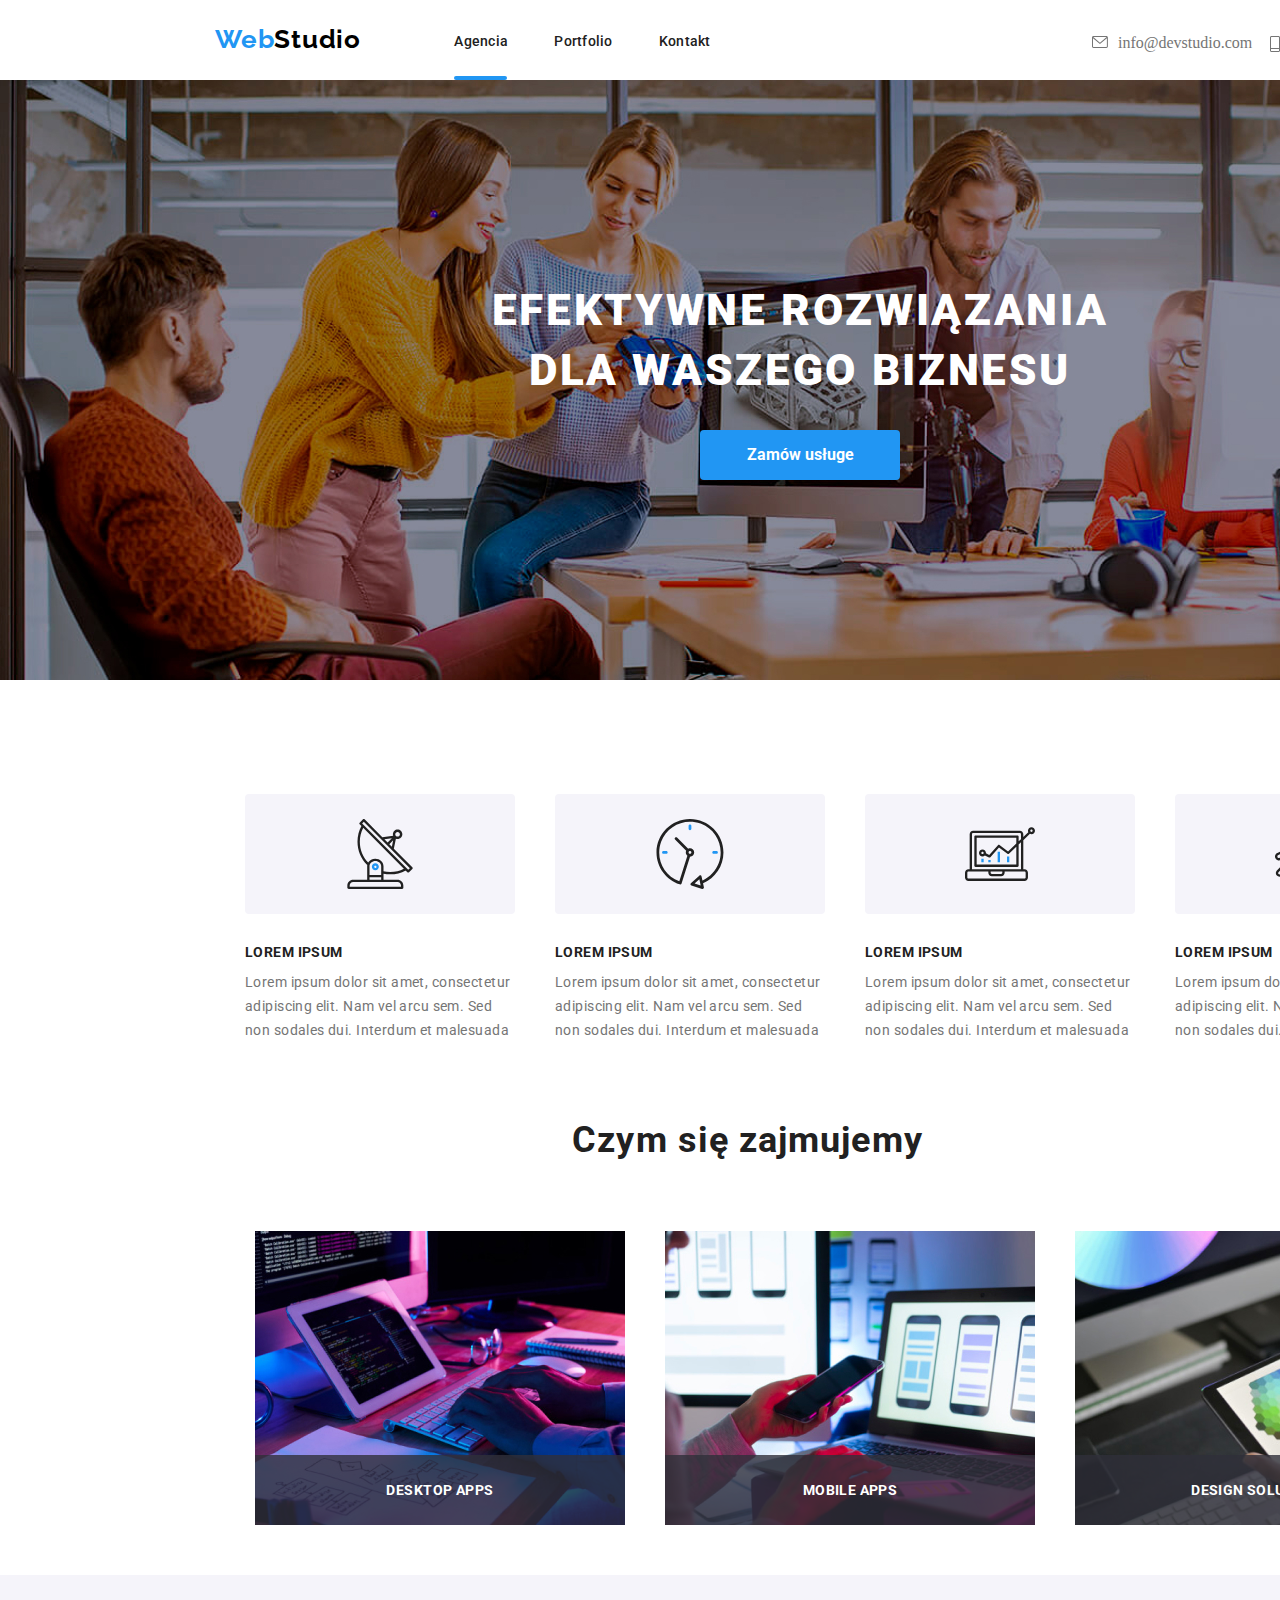
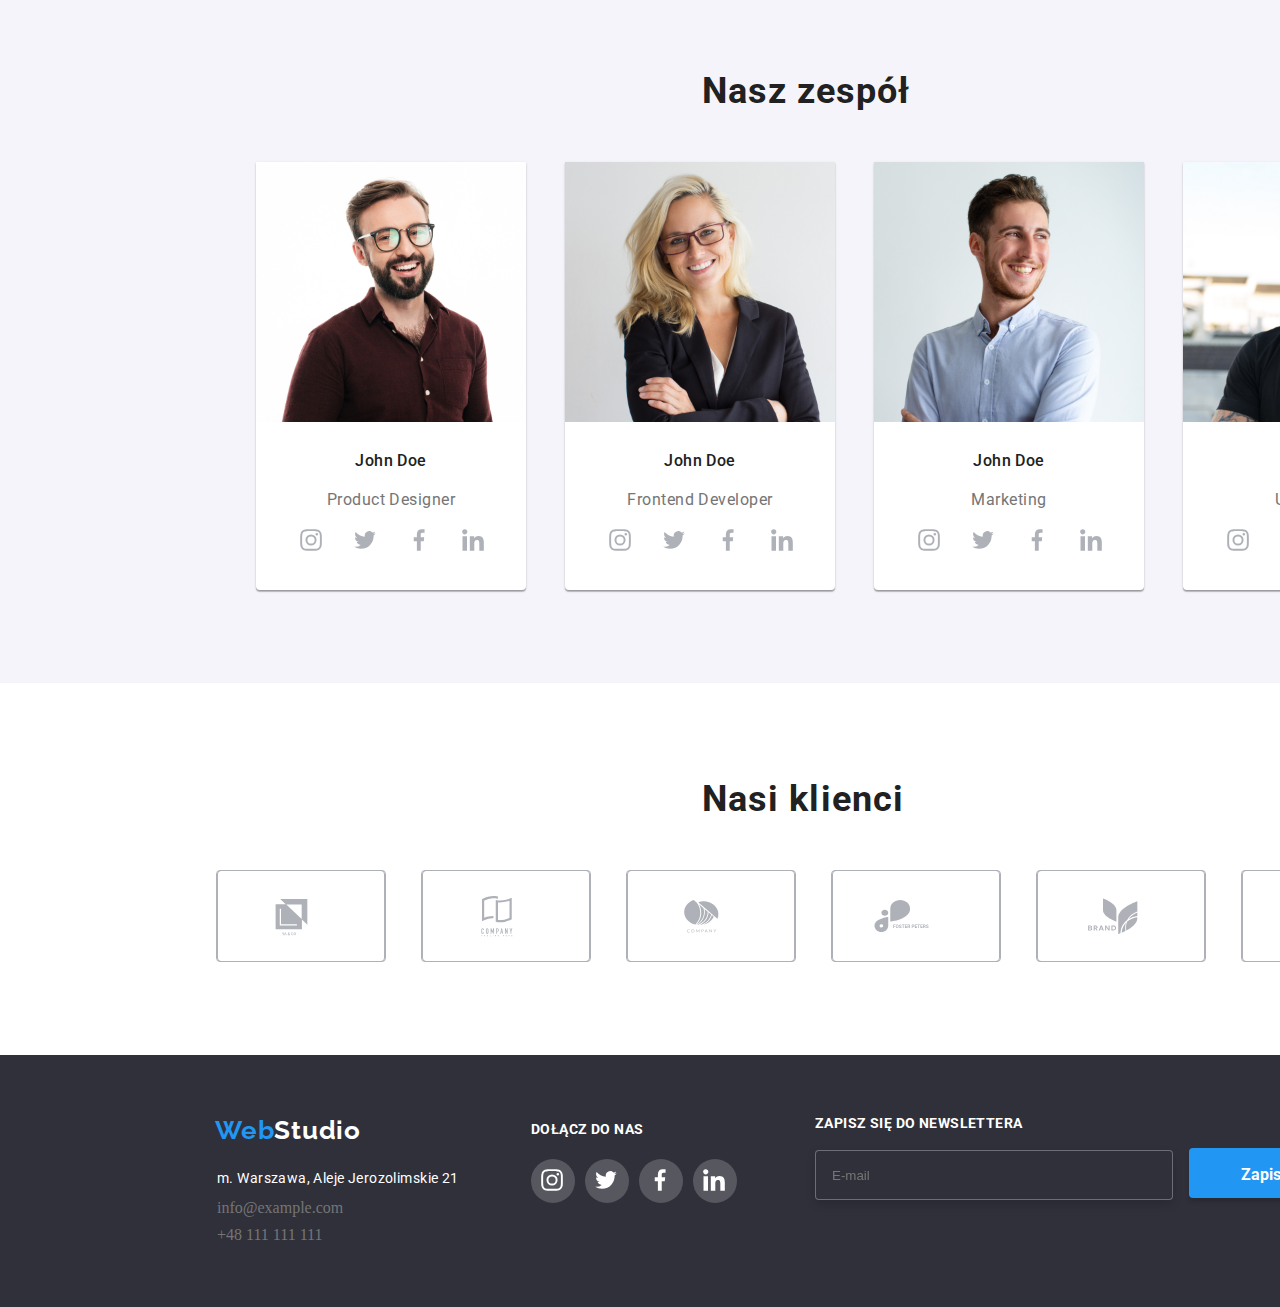
==== index.html @ e7e7f205 "gm-06" ====
<!DOCTYPE html>
<html lang="en">
<head>
    <meta charset="UTF-8">
    <meta http-equiv="X-UA-Compatible" content="IE=edge">
    <meta name="viewport" content="width=device-width, initial-scale=1.0">
    <title>index.html</title>
    <link rel="preconnect" href="https://fonts.googleapis.com">
    <link rel="preconnect" href="https://fonts.gstatic.com" crossorigin>
    <link href="https://fonts.googleapis.com/css2?family=Raleway:wght@700&family=Roboto:wght@400;500;700;900&display=swap"
    rel="stylesheet">
    <link rel="stylesheet" href="./css/style.css">
</head>
<body>
    <!--Web Studio-->
   <header class="conteiner__nav">
       <h2 class="nav_logo"><a class="link" href="" ><span>Web</span>Studio</a></h2>
       <nav>
           <ul class="social-links">
               <li class="active_line"><a class="nav_link">Agencia</a></li>
               <li class="active"><a class="nav_link" href="portfolio.html">Portfolio</a></li>
               <li class="active"><a class="nav_link" href="">Kontakt</a></li>
           </ul>
       </nav>
        <ul class="link_link_nav">
            <li>
                <a class="link_link" href="mailto:info@devstudio.com">
                    <svg class="link_link_icon" xmlns="http://www.w3.org/2000/svg" width="16" height="12" viewBox="0 0 43 32" fill="currentColor">
                        <path
                            d="M38.667 0H4C1.795 0 0 1.795 0 4v24c0 2.205 1.795 4 4 4h34.667c2.205 0 4-1.795 4-4V4c0-2.205-1.795-4-4-4zm0 2.667c.181 0 .355.037.512.104L21.334 18.238 3.489 2.771c.151-.065.327-.104.512-.104h34.667zm0 26.666H4A1.333 1.333 0 0 1 2.667 28V5.587l17.792 15.421c.233.203.539.327.875.327s.642-.124.876-.328l-.002.001L40 5.587V28c0 .736-.597 1.333-1.333 1.333z" />
                    </svg>info@devstudio.com</a>
            </li>
            <li>
                <a class="link_link" href="tel:+48111111111">
                    <svg class="link_link_icon" xmlns="http://www.w3.org/2000/svg" width="10" height="16" viewBox="0 0 20 32" fill="currentColor">
                        <path
                            d="M17 0H3C1.346 0 0 1.346 0 3v26c0 1.654 1.346 3 3 3h14c1.654 0 3-1.346 3-3V3c0-1.654-1.346-3-3-3zM3 2h14a1 1 0 0 1 1 1v21H2V3a1 1 0 0 1 1-1zm14 28H3a1 1 0 0 1-1-1v-3h16v3a1 1 0 0 1-1 1z" />
                    </svg>+48 111 111 111</a>
            </li>
        </ul>
   </header> 
   <main>
       <!--Order the service-->
       <section class="section__order_the_service">
           <h1 class="order_the_service_heading">EFEKTYWNE ROZWIĄZANIA DLA WASZEGO BIZNESU</h1>
           <button class="order_the_service_button" data-modal-open>Zamów usługe</button>
       </section>
       <!--What we do-->
       <section class="section__post">
           <ul class="post_item">
                <li class="post_article">
                    <div class="post_icon_item">
                        <img class="icon_item" src="./images/SVG/antenna.svg" alt="diagram" width="70" height="70">
                    </div>
                    <h5>LOREM IPSUM</h5>
                    <p>Lorem ipsum dolor sit amet, consectetur adipiscing elit. Nam vel arcu sem. Sed non sodales dui. Interdum et malesuada</p>
                </li>
                <li class="post_article">
                    <div class="post_icon_item">
                        <img class="icon_item" src="./images/SVG/clock.svg" alt="diagram" width="70" height="70">
                    </div>
                    <h5>LOREM IPSUM</h5>
                    <p>Lorem ipsum dolor sit amet, consectetur adipiscing elit. Nam vel arcu sem. Sed non sodales dui. Interdum et malesuada</p>
                </li>
                <li class="post_article">
                    <div class="post_icon_item">
                        <img class="icon_item" src="./images/SVG/diagram.svg" alt="diagram" width="70" height="70">
                    </div>
                    <h5>LOREM IPSUM</h5>
                    <p>Lorem ipsum dolor sit amet, consectetur adipiscing elit. Nam vel arcu sem. Sed non sodales dui. Interdum et malesuada</p>
                </li>
                <li class="post_article">
                    <div class="post_icon_item">
                        <img class="icon_item" src="./images/SVG/astronaut.svg" alt="astronaut" width="70" height="70">
                    </div>
                    <h5>LOREM IPSUM</h5>
                    <p>Lorem ipsum dolor sit amet, consectetur adipiscing elit. Nam vel arcu sem. Sed non sodales dui. Interdum et malesuada</p>
                </li>
            </ul>
           <h2 class="post-heading">Czym się zajmujemy</h2>
           <ul class="post-images">
               <li class="post_description">
                    <img src="./images/komputer.jpg" alt="computer work" width="370" height="294">
                    <p>DESKTOP APPS</p>
                </li>
                <li class="post_description">
                    <img src="./images/phone.jpg" alt="work on the phone" width="370" height="294">
                    <p class="post_description">Mobile APPS</p>
                </li>
                <li class="post_description">
                    <img src="./images/tablet.jpg" alt="work on tablet" width="370" height="294">
                    <p class="post_description">DESIGN SOLUTIONS</p>
                </li>
           </ul>
       </section>
       <!--Our team-->
       <section class="section__our_team">
            <h3 class="our_team_heading">Nasz zespół</h3>
            <ul class="our_team_employees">
               <li class="employee">
                    <img src="./images/Product_Designer.jpg" alt="Product Designer" width="270" height="260">
                    <h4>John Doe</h4>
                    <p>Product Designer</p>
                    <div class="employee_icons"> 
                        <a href="https://www.instagram.com" class="social_media_icon">
                            <svg class="social_media_icon" xmlns="http://www.w3.org/2000/svg" viewBox="-15 -15 65 65" fill="currentColor">
                                <path d="M31.968 9.408c-.074-1.701-.349-2.869-.742-3.882a7.839 7.839 0 0 0-1.85-2.837l-.001-.001A7.906 7.906 0 0 0 26.597.861l-.054-.018C25.524.449 24.362.176 22.661.101 20.949.019 20.405 0 16.059 0c-4.344 0-4.888.019-6.595.094-1.699.074-2.869.349-3.88.742a7.847 7.847 0 0 0-2.839 1.85l-.001.001A7.9 7.9 0 0 0 .919 5.465l-.018.054C.506 6.538.232 7.7.157 9.401c-.082 1.712-.101 2.256-.101 6.602 0 4.344.019 4.888.094 6.595.075 1.701.35 2.869.744 3.882a7.915 7.915 0 0 0 1.849 2.837l.001.001c.8.813 1.77 1.443 2.832 1.843 1.019.395 2.182.67 3.882.744 1.707.075 2.251.094 6.595.094 4.346 0 4.89-.019 6.595-.094 1.701-.074 2.869-.349 3.882-.742a8.237 8.237 0 0 0 4.664-4.628l.019-.055c.394-1.019.669-2.182.744-3.882.075-1.707.093-2.251.093-6.595s-.006-4.888-.08-6.595zm-2.88 13.066c-.07 1.563-.333 2.406-.55 2.97a5.341 5.341 0 0 1-3.004 3.024l-.036.012c-.56.219-1.411.482-2.968.55-1.688.075-2.194.094-6.464.094-4.269 0-4.782-.019-6.464-.094-1.563-.069-2.406-.331-2.97-.55a4.953 4.953 0 0 1-1.836-1.192l-.001-.001a4.978 4.978 0 0 1-1.184-1.803L3.6 25.45c-.218-.563-.48-1.413-.549-2.97-.075-1.688-.094-2.195-.094-6.464 0-4.27.019-4.784.094-6.464.069-1.563.331-2.406.549-2.97a4.897 4.897 0 0 1 1.198-1.837l.002-.002a4.972 4.972 0 0 1 1.806-1.182l.034-.011c.56-.219 1.411-.48 2.968-.55 1.688-.074 2.195-.093 6.464-.093 4.275 0 4.782.019 6.464.093 1.563.069 2.406.331 2.97.55a4.91 4.91 0 0 1 1.837 1.194c.531.52.938 1.144 1.195 1.84.218.56.48 1.411.549 2.968.075 1.688.094 2.194.094 6.464 0 4.269-.019 4.768-.094 6.458z" />
                                <path d="M16.059 7.782a8.223 8.223 0 0 0-8.219 8.221v.002a8.222 8.222 0 1 0 16.444 0 8.222 8.222 0 0 0-8.222-8.222h-.002zm0 13.552a5.333 5.333 0 0 1 .001-10.666h.001a5.334 5.334 0 1 1 0 10.668zM26.525 7.458a1.92 1.92 0 0 1-3.84 0 1.92 1.92 0 0 1 3.84 0z" />
                            </svg>
                        </a>
                        <a href="https://www.twitter.com" class="social_media_icon">
                            <svg class="social_media_icon"  xmlns="http://www.w3.org/2000/svg" viewBox="-15 -15 65 65" fill="currentColor">
                                <path d="M32 6.078c-1.1.493-2.376.857-3.713 1.028l-.068.007a6.556 6.556 0 0 0 2.873-3.579l.013-.046a12.88 12.88 0 0 1-4.076 1.573l-.084.014A6.558 6.558 0 0 0 15.6 9.557v.004c0 .52.043 1.021.152 1.496-5.454-.266-10.28-2.88-13.522-6.861a6.524 6.524 0 0 0-.902 3.313v.001a6.57 6.57 0 0 0 2.914 5.451 6.453 6.453 0 0 1-2.994-.823l.033.017v.072a6.592 6.592 0 0 0 5.213 6.44l.043.008a6.403 6.403 0 0 1-1.662.215h-.061.003c-.419 0-.843-.024-1.242-.112.85 2.598 3.261 4.509 6.13 4.57a13.093 13.093 0 0 1-8.122 2.8H1.57h.001-.062c-.531 0-1.055-.034-1.569-.099l.061.006c2.826 1.846 6.287 2.944 10.004 2.944h.063-.003c12.072 0 18.672-10 18.672-18.669 0-.288-.01-.57-.024-.848a13.203 13.203 0 0 0 3.258-3.355l.03-.047z" />
                            </svg> 
                        </a>
                        <a href="https://www.facebook.com" class="social_media_icon">
                            <svg class="social_media_icon" xmlns="http://www.w3.org/2000/svg" viewBox="-15 -15 65 65" fill="currentColor">
                                <path d="M21.328 5.312h2.923V.224A36.483 36.483 0 0 0 20.143 0h-.156.008c-4.213 0-7.099 2.65-7.099 7.52V12H8.25v5.688h4.646V32h5.699V17.69h4.459l.707-5.688h-5.168V8.08c0-1.643.443-2.768 2.734-2.768z" />
                            </svg>
                        </a>
                        <a href="https://www.linkedin.com" class="social_media_icon">
                            <svg class="social_media_icon" xmlns="http://www.w3.org/2000/svg" viewBox="-15 -15 65 65" fill="currentColor">
                                <path d="M31.992 32H32V20.262c0-5.741-1.237-10.163-7.947-10.163-3.227 0-5.392 1.77-6.277 3.45h-.093v-2.914h-6.365v21.363h6.627V21.42c0-2.786.528-5.48 3.978-5.48 3.398 0 3.448 3.179 3.448 5.658V32h6.621zM.528 10.635h6.635V32H.528V10.635zM3.843 0A3.843 3.843 0 0 0 0 3.843c0 2.12 1.722 3.878 3.843 3.878 2.12 0 3.842-1.757 3.842-3.878S5.965.002 3.844 0z" />
                            </svg>
                        </a>
                    </div>
               </li>
                <li class="employee">
                    <img src="./images/Frontend_Developer.jpg" alt="Frontend Developer" width="270" height="260">
                    <h4>John Doe</h4>
                    <p>Frontend Developer</p>
                    <div class="employee_icons">
                        <a href="https://www.instagram.com" class="social_media_icon">
                            <svg class="social_media_icon" xmlns="http://www.w3.org/2000/svg" viewBox="-15 -15 65 65">
                                <path
                                    d="M31.968 9.408c-.074-1.701-.349-2.869-.742-3.882a7.839 7.839 0 0 0-1.85-2.837l-.001-.001A7.906 7.906 0 0 0 26.597.861l-.054-.018C25.524.449 24.362.176 22.661.101 20.949.019 20.405 0 16.059 0c-4.344 0-4.888.019-6.595.094-1.699.074-2.869.349-3.88.742a7.847 7.847 0 0 0-2.839 1.85l-.001.001A7.9 7.9 0 0 0 .919 5.465l-.018.054C.506 6.538.232 7.7.157 9.401c-.082 1.712-.101 2.256-.101 6.602 0 4.344.019 4.888.094 6.595.075 1.701.35 2.869.744 3.882a7.915 7.915 0 0 0 1.849 2.837l.001.001c.8.813 1.77 1.443 2.832 1.843 1.019.395 2.182.67 3.882.744 1.707.075 2.251.094 6.595.094 4.346 0 4.89-.019 6.595-.094 1.701-.074 2.869-.349 3.882-.742a8.237 8.237 0 0 0 4.664-4.628l.019-.055c.394-1.019.669-2.182.744-3.882.075-1.707.093-2.251.093-6.595s-.006-4.888-.08-6.595zm-2.88 13.066c-.07 1.563-.333 2.406-.55 2.97a5.341 5.341 0 0 1-3.004 3.024l-.036.012c-.56.219-1.411.482-2.968.55-1.688.075-2.194.094-6.464.094-4.269 0-4.782-.019-6.464-.094-1.563-.069-2.406-.331-2.97-.55a4.953 4.953 0 0 1-1.836-1.192l-.001-.001a4.978 4.978 0 0 1-1.184-1.803L3.6 25.45c-.218-.563-.48-1.413-.549-2.97-.075-1.688-.094-2.195-.094-6.464 0-4.27.019-4.784.094-6.464.069-1.563.331-2.406.549-2.97a4.897 4.897 0 0 1 1.198-1.837l.002-.002a4.972 4.972 0 0 1 1.806-1.182l.034-.011c.56-.219 1.411-.48 2.968-.55 1.688-.074 2.195-.093 6.464-.093 4.275 0 4.782.019 6.464.093 1.563.069 2.406.331 2.97.55a4.91 4.91 0 0 1 1.837 1.194c.531.52.938 1.144 1.195 1.84.218.56.48 1.411.549 2.968.075 1.688.094 2.194.094 6.464 0 4.269-.019 4.768-.094 6.458z" />
                                <path
                                    d="M16.059 7.782a8.223 8.223 0 0 0-8.219 8.221v.002a8.222 8.222 0 1 0 16.444 0 8.222 8.222 0 0 0-8.222-8.222h-.002zm0 13.552a5.333 5.333 0 0 1 .001-10.666h.001a5.334 5.334 0 1 1 0 10.668zM26.525 7.458a1.92 1.92 0 0 1-3.84 0 1.92 1.92 0 0 1 3.84 0z" />
                            </svg>
                        </a>
                        <a href="https://www.twitter.com" class="social_media_icon">
                            <svg class="social_media_icon" xmlns="http://www.w3.org/2000/svg" viewBox="-15 -15 65 65">
                                <path
                                    d="M32 6.078c-1.1.493-2.376.857-3.713 1.028l-.068.007a6.556 6.556 0 0 0 2.873-3.579l.013-.046a12.88 12.88 0 0 1-4.076 1.573l-.084.014A6.558 6.558 0 0 0 15.6 9.557v.004c0 .52.043 1.021.152 1.496-5.454-.266-10.28-2.88-13.522-6.861a6.524 6.524 0 0 0-.902 3.313v.001a6.57 6.57 0 0 0 2.914 5.451 6.453 6.453 0 0 1-2.994-.823l.033.017v.072a6.592 6.592 0 0 0 5.213 6.44l.043.008a6.403 6.403 0 0 1-1.662.215h-.061.003c-.419 0-.843-.024-1.242-.112.85 2.598 3.261 4.509 6.13 4.57a13.093 13.093 0 0 1-8.122 2.8H1.57h.001-.062c-.531 0-1.055-.034-1.569-.099l.061.006c2.826 1.846 6.287 2.944 10.004 2.944h.063-.003c12.072 0 18.672-10 18.672-18.669 0-.288-.01-.57-.024-.848a13.203 13.203 0 0 0 3.258-3.355l.03-.047z" />
                            </svg>
                        </a>
                        <a href="https://www.facebook.com" class="social_media_icon">
                            <svg class="social_media_icon" xmlns="http://www.w3.org/2000/svg" viewBox="-15 -15 65 65">
                                <path
                                    d="M21.328 5.312h2.923V.224A36.483 36.483 0 0 0 20.143 0h-.156.008c-4.213 0-7.099 2.65-7.099 7.52V12H8.25v5.688h4.646V32h5.699V17.69h4.459l.707-5.688h-5.168V8.08c0-1.643.443-2.768 2.734-2.768z" />
                            </svg>
                        </a>
                        <a href="https://www.linkedin.com" class="social_media_icon">
                            <svg class="social_media_icon" xmlns="http://www.w3.org/2000/svg" viewBox="-15 -15 65 65">
                                <path
                                    d="M31.992 32H32V20.262c0-5.741-1.237-10.163-7.947-10.163-3.227 0-5.392 1.77-6.277 3.45h-.093v-2.914h-6.365v21.363h6.627V21.42c0-2.786.528-5.48 3.978-5.48 3.398 0 3.448 3.179 3.448 5.658V32h6.621zM.528 10.635h6.635V32H.528V10.635zM3.843 0A3.843 3.843 0 0 0 0 3.843c0 2.12 1.722 3.878 3.843 3.878 2.12 0 3.842-1.757 3.842-3.878S5.965.002 3.844 0z" />
                            </svg>
                        </a>
                    </div>
                </li>
                <li class="employee">
                    <img src="./images/Marketing.jpg" alt="Marketing" width="270" height="260">
                    <h4>John Doe</h4>
                    <p>Marketing</p>
                    <div class="employee_icons">
                        <a href="https://www.instagram.com" class="social_media_icon">
                            <svg class="social_media_icon" xmlns="http://www.w3.org/2000/svg" viewBox="-15 -15 65 65">
                                <path
                                    d="M31.968 9.408c-.074-1.701-.349-2.869-.742-3.882a7.839 7.839 0 0 0-1.85-2.837l-.001-.001A7.906 7.906 0 0 0 26.597.861l-.054-.018C25.524.449 24.362.176 22.661.101 20.949.019 20.405 0 16.059 0c-4.344 0-4.888.019-6.595.094-1.699.074-2.869.349-3.88.742a7.847 7.847 0 0 0-2.839 1.85l-.001.001A7.9 7.9 0 0 0 .919 5.465l-.018.054C.506 6.538.232 7.7.157 9.401c-.082 1.712-.101 2.256-.101 6.602 0 4.344.019 4.888.094 6.595.075 1.701.35 2.869.744 3.882a7.915 7.915 0 0 0 1.849 2.837l.001.001c.8.813 1.77 1.443 2.832 1.843 1.019.395 2.182.67 3.882.744 1.707.075 2.251.094 6.595.094 4.346 0 4.89-.019 6.595-.094 1.701-.074 2.869-.349 3.882-.742a8.237 8.237 0 0 0 4.664-4.628l.019-.055c.394-1.019.669-2.182.744-3.882.075-1.707.093-2.251.093-6.595s-.006-4.888-.08-6.595zm-2.88 13.066c-.07 1.563-.333 2.406-.55 2.97a5.341 5.341 0 0 1-3.004 3.024l-.036.012c-.56.219-1.411.482-2.968.55-1.688.075-2.194.094-6.464.094-4.269 0-4.782-.019-6.464-.094-1.563-.069-2.406-.331-2.97-.55a4.953 4.953 0 0 1-1.836-1.192l-.001-.001a4.978 4.978 0 0 1-1.184-1.803L3.6 25.45c-.218-.563-.48-1.413-.549-2.97-.075-1.688-.094-2.195-.094-6.464 0-4.27.019-4.784.094-6.464.069-1.563.331-2.406.549-2.97a4.897 4.897 0 0 1 1.198-1.837l.002-.002a4.972 4.972 0 0 1 1.806-1.182l.034-.011c.56-.219 1.411-.48 2.968-.55 1.688-.074 2.195-.093 6.464-.093 4.275 0 4.782.019 6.464.093 1.563.069 2.406.331 2.97.55a4.91 4.91 0 0 1 1.837 1.194c.531.52.938 1.144 1.195 1.84.218.56.48 1.411.549 2.968.075 1.688.094 2.194.094 6.464 0 4.269-.019 4.768-.094 6.458z" />
                                <path
                                    d="M16.059 7.782a8.223 8.223 0 0 0-8.219 8.221v.002a8.222 8.222 0 1 0 16.444 0 8.222 8.222 0 0 0-8.222-8.222h-.002zm0 13.552a5.333 5.333 0 0 1 .001-10.666h.001a5.334 5.334 0 1 1 0 10.668zM26.525 7.458a1.92 1.92 0 0 1-3.84 0 1.92 1.92 0 0 1 3.84 0z" />
                            </svg>
                        </a>
                        <a href="https://www.twitter.com" class="social_media_icon">
                            <svg class="social_media_icon" xmlns="http://www.w3.org/2000/svg" viewBox="-15 -15 65 65">
                                <path
                                    d="M32 6.078c-1.1.493-2.376.857-3.713 1.028l-.068.007a6.556 6.556 0 0 0 2.873-3.579l.013-.046a12.88 12.88 0 0 1-4.076 1.573l-.084.014A6.558 6.558 0 0 0 15.6 9.557v.004c0 .52.043 1.021.152 1.496-5.454-.266-10.28-2.88-13.522-6.861a6.524 6.524 0 0 0-.902 3.313v.001a6.57 6.57 0 0 0 2.914 5.451 6.453 6.453 0 0 1-2.994-.823l.033.017v.072a6.592 6.592 0 0 0 5.213 6.44l.043.008a6.403 6.403 0 0 1-1.662.215h-.061.003c-.419 0-.843-.024-1.242-.112.85 2.598 3.261 4.509 6.13 4.57a13.093 13.093 0 0 1-8.122 2.8H1.57h.001-.062c-.531 0-1.055-.034-1.569-.099l.061.006c2.826 1.846 6.287 2.944 10.004 2.944h.063-.003c12.072 0 18.672-10 18.672-18.669 0-.288-.01-.57-.024-.848a13.203 13.203 0 0 0 3.258-3.355l.03-.047z" />
                            </svg>
                        </a>
                        <a href="https://www.facebook.com" class="social_media_icon">
                            <svg class="social_media_icon" xmlns="http://www.w3.org/2000/svg" viewBox="-15 -15 65 65">
                                <path
                                    d="M21.328 5.312h2.923V.224A36.483 36.483 0 0 0 20.143 0h-.156.008c-4.213 0-7.099 2.65-7.099 7.52V12H8.25v5.688h4.646V32h5.699V17.69h4.459l.707-5.688h-5.168V8.08c0-1.643.443-2.768 2.734-2.768z" />
                            </svg>
                        </a>
                        <a href="https://www.linkedin.com" class="social_media_icon">
                            <svg class="social_media_icon" xmlns="http://www.w3.org/2000/svg" viewBox="-15 -15 65 65">
                                <path
                                    d="M31.992 32H32V20.262c0-5.741-1.237-10.163-7.947-10.163-3.227 0-5.392 1.77-6.277 3.45h-.093v-2.914h-6.365v21.363h6.627V21.42c0-2.786.528-5.48 3.978-5.48 3.398 0 3.448 3.179 3.448 5.658V32h6.621zM.528 10.635h6.635V32H.528V10.635zM3.843 0A3.843 3.843 0 0 0 0 3.843c0 2.12 1.722 3.878 3.843 3.878 2.12 0 3.842-1.757 3.842-3.878S5.965.002 3.844 0z" />
                            </svg>
                        </a>
                    </div>
                </li>
                <li class="employee"> 
                    <img src="./images/UI_Designer.jpg" alt="UI Designer" width="270" height="260">
                    <h4>John Doe</h4>
                    <p>UI Designer</p>
                    <div class="employee_icons">
                        <a href="https://www.instagram.com" class="social_media_icon">
                            <svg class="social_media_icon" xmlns="http://www.w3.org/2000/svg" viewBox="-15 -15 65 65">
                                <path
                                    d="M31.968 9.408c-.074-1.701-.349-2.869-.742-3.882a7.839 7.839 0 0 0-1.85-2.837l-.001-.001A7.906 7.906 0 0 0 26.597.861l-.054-.018C25.524.449 24.362.176 22.661.101 20.949.019 20.405 0 16.059 0c-4.344 0-4.888.019-6.595.094-1.699.074-2.869.349-3.88.742a7.847 7.847 0 0 0-2.839 1.85l-.001.001A7.9 7.9 0 0 0 .919 5.465l-.018.054C.506 6.538.232 7.7.157 9.401c-.082 1.712-.101 2.256-.101 6.602 0 4.344.019 4.888.094 6.595.075 1.701.35 2.869.744 3.882a7.915 7.915 0 0 0 1.849 2.837l.001.001c.8.813 1.77 1.443 2.832 1.843 1.019.395 2.182.67 3.882.744 1.707.075 2.251.094 6.595.094 4.346 0 4.89-.019 6.595-.094 1.701-.074 2.869-.349 3.882-.742a8.237 8.237 0 0 0 4.664-4.628l.019-.055c.394-1.019.669-2.182.744-3.882.075-1.707.093-2.251.093-6.595s-.006-4.888-.08-6.595zm-2.88 13.066c-.07 1.563-.333 2.406-.55 2.97a5.341 5.341 0 0 1-3.004 3.024l-.036.012c-.56.219-1.411.482-2.968.55-1.688.075-2.194.094-6.464.094-4.269 0-4.782-.019-6.464-.094-1.563-.069-2.406-.331-2.97-.55a4.953 4.953 0 0 1-1.836-1.192l-.001-.001a4.978 4.978 0 0 1-1.184-1.803L3.6 25.45c-.218-.563-.48-1.413-.549-2.97-.075-1.688-.094-2.195-.094-6.464 0-4.27.019-4.784.094-6.464.069-1.563.331-2.406.549-2.97a4.897 4.897 0 0 1 1.198-1.837l.002-.002a4.972 4.972 0 0 1 1.806-1.182l.034-.011c.56-.219 1.411-.48 2.968-.55 1.688-.074 2.195-.093 6.464-.093 4.275 0 4.782.019 6.464.093 1.563.069 2.406.331 2.97.55a4.91 4.91 0 0 1 1.837 1.194c.531.52.938 1.144 1.195 1.84.218.56.48 1.411.549 2.968.075 1.688.094 2.194.094 6.464 0 4.269-.019 4.768-.094 6.458z" />
                                <path
                                    d="M16.059 7.782a8.223 8.223 0 0 0-8.219 8.221v.002a8.222 8.222 0 1 0 16.444 0 8.222 8.222 0 0 0-8.222-8.222h-.002zm0 13.552a5.333 5.333 0 0 1 .001-10.666h.001a5.334 5.334 0 1 1 0 10.668zM26.525 7.458a1.92 1.92 0 0 1-3.84 0 1.92 1.92 0 0 1 3.84 0z" />
                            </svg>
                        </a>
                        <a href="https://www.twitter.com" class="social_media_icon">
                            <svg class="social_media_icon" xmlns="http://www.w3.org/2000/svg" viewBox="-15 -15 65 65">
                                <path
                                    d="M32 6.078c-1.1.493-2.376.857-3.713 1.028l-.068.007a6.556 6.556 0 0 0 2.873-3.579l.013-.046a12.88 12.88 0 0 1-4.076 1.573l-.084.014A6.558 6.558 0 0 0 15.6 9.557v.004c0 .52.043 1.021.152 1.496-5.454-.266-10.28-2.88-13.522-6.861a6.524 6.524 0 0 0-.902 3.313v.001a6.57 6.57 0 0 0 2.914 5.451 6.453 6.453 0 0 1-2.994-.823l.033.017v.072a6.592 6.592 0 0 0 5.213 6.44l.043.008a6.403 6.403 0 0 1-1.662.215h-.061.003c-.419 0-.843-.024-1.242-.112.85 2.598 3.261 4.509 6.13 4.57a13.093 13.093 0 0 1-8.122 2.8H1.57h.001-.062c-.531 0-1.055-.034-1.569-.099l.061.006c2.826 1.846 6.287 2.944 10.004 2.944h.063-.003c12.072 0 18.672-10 18.672-18.669 0-.288-.01-.57-.024-.848a13.203 13.203 0 0 0 3.258-3.355l.03-.047z" />
                            </svg>
                        </a>
                        <a href="https://www.facebook.com" class="social_media_icon">
                            <svg class="social_media_icon" xmlns="http://www.w3.org/2000/svg" viewBox="-15 -15 65 65">
                                <path
                                    d="M21.328 5.312h2.923V.224A36.483 36.483 0 0 0 20.143 0h-.156.008c-4.213 0-7.099 2.65-7.099 7.52V12H8.25v5.688h4.646V32h5.699V17.69h4.459l.707-5.688h-5.168V8.08c0-1.643.443-2.768 2.734-2.768z" />
                            </svg>
                        </a>
                        <a href="https://www.linkedin.com" class="social_media_icon">
                            <svg class="social_media_icon" xmlns="http://www.w3.org/2000/svg" viewBox="-15 -15 65 65">
                                <path
                                    d="M31.992 32H32V20.262c0-5.741-1.237-10.163-7.947-10.163-3.227 0-5.392 1.77-6.277 3.45h-.093v-2.914h-6.365v21.363h6.627V21.42c0-2.786.528-5.48 3.978-5.48 3.398 0 3.448 3.179 3.448 5.658V32h6.621zM.528 10.635h6.635V32H.528V10.635zM3.843 0A3.843 3.843 0 0 0 0 3.843c0 2.12 1.722 3.878 3.843 3.878 2.12 0 3.842-1.757 3.842-3.878S5.965.002 3.844 0z" />
                            </svg>
                        </a>
                    </div>
                </li>
            </ul>
       </section>
       <!-- Our customers -->
       <section class="section__our_customers">
            <h3 class="our_customers_heading">Nasi klienci</h3>
            <div class="our_customers_icons">
                <a href="" class="customers_icons">
                    <svg class="customers_icons" xmlns="http://www.w3.org/2000/svg" width="108" height="61" viewBox="-20 -15 108 61" fill="currentColor">
                        <path d="m19.934 4.046 3.676 3.48-6.824-.004v16.885h17.836v-6.456l3.672 3.476V4.045H19.933zm14.527 13.497L24.037 7.675h10.424v9.868zm-3.236 4.395H19.609V10.581h.821v10.587h10.795v.769zm-8.872 4.717-.429.884-.429-.884h-.36l.626 1.178v.687h.325v-.687l.625-1.178h-.358zm.539 1.865.151-.434h.722l.152.434h.338l-.706-1.865h-.291l-.704 1.865h.337zm.512-1.468.27.773h-.54l.27-.773zm1.709.728a.422.422 0 0 0-.07.234v.003c0 .157.055.285.165.383s.259.146.443.146c.185 0 .344-.05.477-.15l.105.124h.361l-.274-.324c.108-.147.161-.335.161-.564h-.27a.74.74 0 0 1-.078.341l-.36-.425.127-.092a.702.702 0 0 0 .192-.192l.002-.003a.409.409 0 0 0 .059-.212v-.01a.381.381 0 0 0-.13-.288.467.467 0 0 0-.315-.121h-.019.001c-.15 0-.27.043-.358.129a.452.452 0 0 0-.133.346c0 .06.014.122.042.186.029.064.08.142.152.233a1.089 1.089 0 0 0-.277.257zm.841.413a.47.47 0 0 1-.294.105h-.015a.309.309 0 0 1-.208-.081.277.277 0 0 1-.084-.199v-.011.001c0-.1.051-.189.154-.267l.04-.028.407.481zm-.334-.827c-.088-.108-.132-.198-.132-.27 0-.062.018-.114.054-.155a.182.182 0 0 1 .137-.062h.016c.051 0 .098.02.133.053a.163.163 0 0 1 .055.124v.007a.232.232 0 0 1-.079.174l-.04.031-.142.098zm3.035 1.013a.678.678 0 0 0 .22-.466h-.323c-.017.133-.058.228-.122.285s-.16.086-.287.086c-.139 0-.245-.053-.317-.159s-.108-.26-.108-.461v-.165c.002-.199.04-.349.115-.452a.38.38 0 0 1 .325-.155c.121 0 .213.03.275.089s.102.156.118.29h.323c-.021-.205-.093-.362-.219-.474s-.291-.168-.497-.168a.754.754 0 0 0-.404.109.714.714 0 0 0-.266.305l-.002.004a1.08 1.08 0 0 0-.094.443v.023-.001.174c.003.172.035.322.096.452s.149.23.261.301c.114.07.245.105.393.105.212 0 .383-.056.511-.167zm1.904-.261c.063-.138.095-.299.095-.482v-.123c0-.166-.036-.323-.1-.465l.003.007a.712.712 0 0 0-.27-.313l-.003-.002c-.117-.073-.252-.11-.404-.11s-.286.037-.404.111a.722.722 0 0 0-.273.319 1.121 1.121 0 0 0-.096.459v.024-.001.105c.001.178.033.336.097.472a.74.74 0 0 0 .274.317c.119.073.253.11.404.11a.75.75 0 0 0 .405-.11.725.725 0 0 0 .271-.318zm-.346-1.054c.079.11.117.269.117.475v.097c0 .21-.039.37-.116.479a.378.378 0 0 1-.331.164h-.013a.386.386 0 0 1-.318-.167l-.001-.001c-.08-.112-.119-.27-.119-.475v-.108c.002-.2.042-.356.12-.465a.382.382 0 0 1 .315-.166h.014-.001c.144 0 .254.055.332.165z" />
                    </svg>
                </a>
                <a href="" class="customers_icons">
                    <svg class="customers_icons" xmlns="http://www.w3.org/2000/svg" width="108" height="61" viewBox="-20 -15 108 61" fill="currentColor">
                        <path d="M26.289 3.487h-.072c-.11-.007-.22-.009-.331-.012h-.239c-.208 0-.421.005-.632.016l-.024-.001-.025.001h.001a14.803 14.803 0 0 0-5.606 1.446l.089-.039-.227.11v11.614l.531-.18c.466-.16.962-.304 1.476-.438a17.553 17.553 0 0 1 4.234-.564h.012v1.526c-.201.001-.396.007-.59.017l.031-.001h-.044c-1.192.067-2.31.246-3.385.528l.118-.026a16.589 16.589 0 0 0-3.978 1.56l.085-.043V4.104a15.262 15.262 0 0 1 3.976-1.637l.108-.023a15.239 15.239 0 0 1 3.845-.496h.227c.268.007.53.019.775.037.707.051 1.362.159 1.994.323l-.077-.017v1.502a11.31 11.31 0 0 0-1.859-.281l-.037-.002c-.13-.011-.259-.022-.38-.022zm2.644 1.536c.333.025.678.037 1.027.037a16.525 16.525 0 0 0 4.161-.544l-.115.026a16.584 16.584 0 0 0 3.977-1.562l-.086.043v14.631a15.296 15.296 0 0 1-3.976 1.637l-.108.024a15.337 15.337 0 0 1-3.845.495h-.098c-1.003 0-1.977-.126-2.906-.362l.081.018V4.74a12.161 12.161 0 0 0 1.845.281l.044.003zm7.446.113-.531.178c-.321.118-.813.269-1.312.404l-.164.038c-1.322.354-2.84.56-4.406.566h-.003c-.346 0-.665-.009-.973-.029l-.423-.028v11.949l.364.031c.337.03.685.045 1.035.045a14.091 14.091 0 0 0 3.571-.472l-.098.022a14.415 14.415 0 0 0 2.801-1.014l-.087.038.227-.109V5.136zM18.747 24.092a.779.779 0 0 0-.563-.239l-.029.001h.001-.012a.885.885 0 0 0-.335.066l.006-.002a.774.774 0 0 0-.435.436l-.002.005a.865.865 0 0 0-.061.329v1.99l-.001.032c0 .136.029.265.081.382l-.002-.006a.707.707 0 0 0 .472.409c.097.027.197.041.297.041a.842.842 0 0 0 .825-.837v-.223h-.521v.189a.448.448 0 0 1-.032.168l.001-.003a.324.324 0 0 1-.075.112.363.363 0 0 1-.217.076.266.266 0 0 1-.243-.106v-.001a.463.463 0 0 1-.07-.247v-.021.001-1.856a.634.634 0 0 1 .064-.297.266.266 0 0 1 .256-.12h-.001.01c.091 0 .172.044.222.112l.001.001c.054.07.086.159.086.256v.012-.001.172h.515V24.712a.926.926 0 0 0-.066-.346l.002.006a.838.838 0 0 0-.174-.281zm3.091-.023a.922.922 0 0 0-.591-.219.919.919 0 0 0-.311.056.817.817 0 0 0-.474.437l-.002.005a.927.927 0 0 0-.076.386v1.909a.922.922 0 0 0 .076.391.775.775 0 0 0 .201.267c.08.073.173.131.275.168a.896.896 0 0 0 .903-.169l-.001.001a.821.821 0 0 0 .196-.267.937.937 0 0 0 .076-.391V24.716a.915.915 0 0 0-.079-.374l.002.006a.877.877 0 0 0-.196-.279zm-.243 2.574a.345.345 0 0 1-.103.276.381.381 0 0 1-.491-.001h.001a.338.338 0 0 1-.105-.246l.001-.031v.001-1.91l-.001-.029c0-.097.04-.184.105-.246a.381.381 0 0 1 .491.001h-.001a.34.34 0 0 1 .105.246l-.001.031v-.001 1.909zm4.302.852v-3.614h-.5l-.658 1.913h-.009l-.663-1.913h-.495v3.614h.516v-2.199h.009l.505 1.554h.258l.509-1.554h.009v2.198h.516zm2.933-3.36a.723.723 0 0 0-.292-.198 1.13 1.13 0 0 0-.353-.056h-.022.001-.767v3.613h.515v-1.411h.265a.937.937 0 0 0 .465-.099.76.76 0 0 0 .281-.273l.002-.003a.865.865 0 0 0 .118-.315c.02-.136.029-.273.028-.411a2.083 2.083 0 0 0-.05-.516.772.772 0 0 0-.19-.332zm-.265 1.101a.45.45 0 0 1-.049.191l.001-.003a.3.3 0 0 1-.131.126l-.002.001a.525.525 0 0 1-.216.046l-.028-.001h.001-.235v-1.229h.265l.025-.001c.075 0 .147.017.211.047l-.003-.001a.295.295 0 0 1 .12.132l.001.002a.516.516 0 0 1 .045.201v.24c0 .084.005.171 0 .248h-.005zm2.705-1.355h-.422l-.796 3.614h.515l.151-.776h.702l.151.776h.515l-.816-3.614zm-.476 2.345.253-1.31h.009l.252 1.31h-.515zm3.803-.168h-.009l-.777-2.177h-.495v3.614h.515v-2.173h.011l.787 2.173h.485v-3.613h-.515v2.177zm3.146-2.177-.414 1.437h-.011l-.414-1.437h-.545l.707 2.087v1.528h.515v-1.528l.707-2.086h-.546zm-20.432 4.635h.248v.696h.168v-.696h.247v-.143h-.663v.143zm2.087-.143-.325.839h.179l.069-.191h.335l.071.191h.184l-.334-.839h-.179zm-.026.507.114-.311.114.311h-.228zm2.088.022h.194v.108a.322.322 0 0 1-.199.071h-.012a.212.212 0 0 1-.166-.08.349.349 0 0 1-.062-.2l.001-.02v.001c0-.187.081-.28.241-.28l.018-.001c.083 0 .152.057.172.133v.001l.166-.032c-.036-.164-.154-.247-.356-.247h-.012a.423.423 0 0 0-.282.108.408.408 0 0 0-.121.324v-.001.02a.46.46 0 0 0 .108.296l-.001-.001a.408.408 0 0 0 .292.124l.027-.001h-.001.013a.505.505 0 0 0 .343-.134v-.331h-.364v.142zm2.106-.529h-.17v.839h.588v-.143h-.418v-.696zm1.781 0h-.17v.839h.17v-.839zm1.741.56-.344-.56h-.164v.839h.157v-.549l.337.548h.169v-.839h-.156v.561zm1.574-.091h.418V28.7h-.418v-.184h.45v-.143h-.62v.839h.637v-.143h-.467v-.227zm3.816-.139h-.331v-.331h-.168v.839h.168v-.367h.331v.367h.169v-.839h-.169v.331zm1.584.139h.42V28.7h-.42v-.184h.451v-.143h-.619v.839h.636v-.143h-.467v-.227zm2.147 0c.146-.022.22-.1.22-.233l.001-.024a.203.203 0 0 0-.083-.163h-.001a.465.465 0 0 0-.213-.05l-.034.001h.002-.356v.839h.169v-.351h.047c.033 0 .065.007.093.02l-.001-.001a.184.184 0 0 1 .06.061l.183.267h.201l-.102-.164a.59.59 0 0 0-.184-.2l-.002-.001zm-.17-.115h-.124v-.211h.133l.035-.001a.46.46 0 0 1 .139.022l-.003-.001a.107.107 0 0 1 .023.135v-.001a.114.114 0 0 1-.032.037.478.478 0 0 1-.14.021l-.033-.001h.001zm1.789.115h.418V28.7h-.418v-.184h.451v-.143h-.621v.839h.637v-.143h-.467v-.227z" />
                    </svg>
                </a>
                <a href="" class="customers_icons">
                    <svg class="customers_icons" xmlns="http://www.w3.org/2000/svg" width="108" height="61" viewBox="-20 -15 108 61" fill="currentColor">
                        <path d="M19.417 26.187a.07.07 0 0 1 .046.018l.116.111a.964.964 0 0 1-.327.211 1.254 1.254 0 0 1-.434.076h-.032.002a1.213 1.213 0 0 1-.436-.071.953.953 0 0 1-.329-.2l.001.001a.884.884 0 0 1-.21-.302l-.002-.006a1.016 1.016 0 0 1-.075-.385v-.012.001-.021c0-.271.118-.515.304-.684l.001-.001c.1-.087.219-.155.349-.201.143-.048.296-.072.45-.07h.028c.139 0 .273.024.398.067l-.009-.003c.115.044.221.104.313.179l-.098.118a.12.12 0 0 1-.024.021.064.064 0 0 1-.034.009h-.006a.102.102 0 0 1-.043-.012l-.052-.032-.073-.041a.823.823 0 0 0-.225-.07l-.005-.001a1 1 0 0 0-.161-.013h-.013.001-.011a.963.963 0 0 0-.319.055l.007-.002a.673.673 0 0 0-.418.386.774.774 0 0 0-.059.302v.012-.001a.812.812 0 0 0 .059.318.662.662 0 0 0 .403.383.89.89 0 0 0 .299.051c.059.001.119-.003.178-.01a.696.696 0 0 0 .385-.164l-.001.001a.088.088 0 0 1 .055-.02zm3.358-.558a.974.974 0 0 1-.078.393.864.864 0 0 1-.218.304l-.001.001a1.01 1.01 0 0 1-.337.198l-.007.002a1.409 1.409 0 0 1-.894-.003l.01.003a1.016 1.016 0 0 1-.342-.202l.001.001a.893.893 0 0 1-.219-.303l-.002-.006a1.024 1.024 0 0 1 .003-.793l-.003.007a.925.925 0 0 1 .221-.309c.097-.085.213-.15.341-.194a1.383 1.383 0 0 1 .894.003l-.01-.003c.129.045.246.114.343.201a.903.903 0 0 1 .298.701zm-.305 0v-.017a.812.812 0 0 0-.058-.305l.002.006a.656.656 0 0 0-.396-.384l-.005-.001a1.027 1.027 0 0 0-.65.002l.007-.002a.682.682 0 0 0-.246.15.626.626 0 0 0-.156.232l-.001.004a.91.91 0 0 0 .003.638l-.002-.006a.652.652 0 0 0 .399.383l.005.001c.207.068.435.068.643 0a.685.685 0 0 0 .245-.148.662.662 0 0 0 .156-.236.817.817 0 0 0 .055-.316zm2.597.331.031.07c.011-.025.021-.048.033-.07a.576.576 0 0 1 .038-.069l.743-1.174c.015-.02.028-.033.043-.037s.033-.007.051-.007h.23v1.909h-.26v-1.463l-.001-.033.001-.035v.002l-.748 1.19a.111.111 0 0 1-.043.043h-.001a.13.13 0 0 1-.063.016H25.076a.134.134 0 0 1-.063-.016h.001a.111.111 0 0 1-.043-.043v-.001l-.77-1.198v1.532h-.251v-1.905h.229c.018 0 .036.002.053.007h-.001a.087.087 0 0 1 .041.037l.759 1.175a.348.348 0 0 1 .038.068zm2.796-.095v.715h-.29v-1.906h.649a1.37 1.37 0 0 1 .362.042.724.724 0 0 1 .256.119.499.499 0 0 1 .144.184l.001.003a.577.577 0 0 1 .05.244v.012a.53.53 0 0 1-.209.422l-.001.001a.748.748 0 0 1-.258.126 1.208 1.208 0 0 1-.327.044h-.024l-.351-.005zm0-.205h.352a.82.82 0 0 0 .226-.029.488.488 0 0 0 .164-.083l-.001.001a.365.365 0 0 0 .133-.282v-.005l.001-.021a.33.33 0 0 0-.03-.137l.001.002a.371.371 0 0 0-.101-.13l-.001-.001a.621.621 0 0 0-.345-.104l-.048.002h.002-.352v.786zm3.909.922h-.233a.111.111 0 0 1-.06-.018.116.116 0 0 1-.038-.044v-.001l-.197-.461h-.994l-.205.461a.108.108 0 0 1-.098.061h-.233l.872-1.909h.302l.884 1.909zm-1.44-.708h.821l-.347-.777a1.324 1.324 0 0 1-.065-.179l-.034.1a.755.755 0 0 1-.034.087l.002-.006-.343.775zm2.697-1.191c.017.008.032.02.044.034l1.272 1.439v-1.482h.26v1.909h-.148a.135.135 0 0 1-.057-.012h.001a.16.16 0 0 1-.046-.035l-1.271-1.438.001.033-.001.034v-.002 1.419h-.26v-1.909h.154a.15.15 0 0 1 .052.009zm3.719 1.14v.758h-.291v-.757l-.804-1.15h.267c.021 0 .04.006.056.016a.175.175 0 0 1 .039.043l.503.742a.8.8 0 0 1 .087.164l.002.005.038-.082a.624.624 0 0 1 .049-.087l.496-.747a.202.202 0 0 1 .037-.04.096.096 0 0 1 .058-.019h.269l-.805 1.155zM24.923 21.47c.127.014.254.025.384.035 1.962-.763 3.622-2.011 4.772-3.588s1.739-3.415 1.694-5.282l-2.162-1.878c.439 1.988.234 4.043-.594 5.935s-2.245 3.547-4.094 4.779z" />
                        <path d="m24.151 21.382.058.011c1.975-1.228 3.481-2.942 4.323-4.922s.981-4.133.4-6.181l-3.08-2.676c1.245 2.199 1.747 4.661 1.445 7.099-.301 2.437-1.392 4.75-3.147 6.669zm10.445-6.541c-.523 2.052-1.794 3.902-3.623 5.276-.5.38-1.064.737-1.658 1.043l-.065.03c1.49-.38 2.859-1.053 4.003-1.966s2.03-2.042 2.592-3.3l-1.249-1.084z" />
                        <path d="m34.107 14.539-1.779-1.545c-.034 1.762-.611 3.483-1.669 4.986s-2.562 2.732-4.352 3.559h.009c.399 0 .797-.021 1.194-.062 1.674-.594 3.151-1.538 4.303-2.748s1.939-2.65 2.294-4.189zm-9.698-8.054L22.287 4.64c-1.897.637-3.527 1.756-4.68 3.212s-1.772 3.179-1.778 4.946c.007 1.952.763 3.846 2.149 5.383 1.385 1.536 3.321 2.628 5.501 3.101 1.946-2.06 3.085-4.605 3.252-7.266s-.647-5.299-2.323-7.531zm14.599 7.769c-.007-2.316-1.07-4.535-2.955-6.173s-4.439-2.561-7.105-2.567a11.328 11.328 0 0 0-3.602.582l12.989 11.286a7.537 7.537 0 0 0 .672-3.128z" />
                    </svg>
                </a>
                <a href="" class="customers_icons">
                    <svg class="customers_icons" xmlns="http://www.w3.org/2000/svg" width="108" height="61" viewBox="-20 -15 108 61" fill="currentColor">
                        <path d="M12.878 11.255h-.002c-1.279 0-2.316.921-2.316 2.058v.002c0 1.137 1.037 2.058 2.316 2.058h.002c1.279 0 2.316-.922 2.316-2.058v-.001c0-1.137-1.037-2.059-2.316-2.059zm17.093-.658c-.004-1.579-.711-3.092-1.967-4.209s-2.958-1.745-4.734-1.749c-1.777.003-3.481.631-4.737 1.748s-1.964 2.63-1.968 4.209v8.706s13.405-1.327 13.406-8.704v-.002zM5.867 22.16c.003 1.099.496 2.151 1.37 2.928s2.058 1.214 3.294 1.218c1.236-.003 2.42-.441 3.294-1.218s1.366-1.829 1.37-2.927v-6.058s-9.327.924-9.327 6.057zm4.663 1.085c-.242 0-.477-.063-.678-.183a1.136 1.136 0 0 1-.447-.48l-.003-.007a.951.951 0 0 1-.068-.634l-.001.007c.047-.211.163-.404.334-.556s.388-.255.625-.297a1.363 1.363 0 0 1 .715.064l-.009-.003c.223.082.414.221.548.4s.206.388.206.603a.963.963 0 0 1-.092.417 1.095 1.095 0 0 1-.263.352l-.001.001a1.323 1.323 0 0 1-.864.319h-.001v-.004zm9.426-.598h-.9v.93h-.469v-2.276h1.482v.38h-1.013v.588h.9v.378zm2.253-.156c0 .224-.039.42-.118.589a.893.893 0 0 1-.83.529h-.018.001a.943.943 0 0 1-.505-.136.917.917 0 0 1-.341-.382l-.002-.006a1.319 1.319 0 0 1-.123-.561v-.021.001-.112c0-.224.04-.421.12-.591a.895.895 0 0 1 .342-.392c.148-.092.316-.138.506-.138s.357.046.505.138a.888.888 0 0 1 .342.392c.081.17.122.366.122.589v.101zm-.475-.103c0-.238-.043-.42-.128-.544a.417.417 0 0 0-.348-.186h-.019.001-.018a.419.419 0 0 0-.346.183l-.001.001c-.085.122-.129.301-.13.538v.111c0 .232.043.412.128.54s.208.192.369.192h.018a.413.413 0 0 0 .343-.183l.001-.001c.084-.124.127-.304.128-.541v-.111zm1.995.592v-.013a.24.24 0 0 0-.093-.189h-.001a1.185 1.185 0 0 0-.338-.15c-.15-.047-.278-.1-.399-.163l.014.006c-.259-.14-.388-.328-.388-.564 0-.123.034-.233.103-.328a.691.691 0 0 1 .299-.227 1.13 1.13 0 0 1 .437-.081c.163 0 .307.029.435.089a.677.677 0 0 1 .295.249.646.646 0 0 1 .107.365h-.469c0-.104-.032-.185-.098-.242a.4.4 0 0 0-.276-.087.426.426 0 0 0-.267.074.228.228 0 0 0-.096.185v.006c0 .074.037.136.111.186.075.05.185.097.33.14.267.08.461.18.583.299s.183.267.183.444c0 .197-.075.352-.224.464s-.349.167-.601.167c-.175 0-.334-.032-.478-.096a.77.77 0 0 1-.328-.261l-.002-.002a.672.672 0 0 1-.112-.373v-.015.001h.47c0 .251.15.377.45.377a.442.442 0 0 0 .261-.067.223.223 0 0 0 .093-.182v-.009zm2.502-1.298h-.697v1.895h-.469v-1.895h-.686v-.38h1.853v.38zm1.637.909h-.9v.61h1.056v.377h-1.525v-2.276h1.522v.38h-1.053v.542h.9v.367zm1.274.153h-.373v.833H28.3v-2.276h.845c.269 0 .476.06.622.18s.219.289.219.508a.705.705 0 0 1-.101.389.69.69 0 0 1-.3.245l-.005.002.492.93v.021h-.503l-.427-.832zm-.373-.38h.379a.387.387 0 0 0 .273-.089.323.323 0 0 0 .097-.231v-.018.001c0-.108-.03-.192-.092-.253s-.154-.092-.28-.092h-.377v.683zm2.84.411v.802h-.469v-2.276h.887c.171 0 .321.031.45.094.13.062.23.151.3.267a.746.746 0 0 1 .105.392.657.657 0 0 1-.229.528c-.153.128-.363.193-.633.193h-.411zm0-.379h.419c.124 0 .219-.029.283-.087a.317.317 0 0 0 .099-.25v-.017a.372.372 0 0 0-.099-.254.37.37 0 0 0-.272-.106h-.43v.715zm2.965.195h-.9v.61h1.056v.377h-1.525v-2.276h1.522v.38h-1.053v.542h.9v.367zm2.176-.909h-.697v1.895h-.469v-1.895h-.687v-.38h1.853v.38zm1.637.909h-.899v.61h1.056v.377h-1.525v-2.276h1.522v.38h-1.053v.542h.9v.367zm1.274.153h-.373v.833h-.469v-2.276h.846c.269 0 .476.06.622.18s.219.289.219.508a.705.705 0 0 1-.101.389.687.687 0 0 1-.301.245l-.005.002.492.93v.021h-.503l-.427-.832zm-.374-.38h.378c.117 0 .209-.029.273-.089a.324.324 0 0 0 .097-.232v-.018.001a.338.338 0 0 0-.092-.253c-.06-.061-.154-.092-.279-.092h-.377v.683zm2.755.616v-.013a.237.237 0 0 0-.094-.189h-.001a1.185 1.185 0 0 0-.338-.15c-.15-.047-.278-.1-.399-.163l.014.006c-.259-.14-.388-.328-.388-.564 0-.123.035-.233.103-.328a.691.691 0 0 1 .299-.227 1.13 1.13 0 0 1 .437-.081c.163 0 .307.029.435.089a.677.677 0 0 1 .295.249.646.646 0 0 1 .107.365h-.469c0-.104-.032-.185-.098-.242a.4.4 0 0 0-.276-.087.426.426 0 0 0-.267.074.229.229 0 0 0-.096.186v.005c0 .074.037.136.111.186s.185.097.33.14c.267.08.461.18.583.299s.183.267.183.444c0 .197-.075.352-.224.464s-.349.167-.601.167c-.175 0-.334-.032-.478-.096a.77.77 0 0 1-.328-.261l-.002-.002a.672.672 0 0 1-.112-.373v-.015.001h.47c0 .251.15.377.45.377a.442.442 0 0 0 .261-.067.224.224 0 0 0 .094-.182v-.009z" />
                    </svg>
                </a>
                <a href="" class="customers_icons">
                    <svg class="customers_icons" xmlns="http://www.w3.org/2000/svg" width="108" height="61" viewBox="-20 -15 108 61" fill="currentColor">
                        <path d="M14.27 23.859a.768.768 0 0 1 .197.56.756.756 0 0 1-.073.326l.002-.005a.83.83 0 0 1-.232.296l-.002.001a1.39 1.39 0 0 1-.885.24h.004-1.549v-3.301h1.517a1.377 1.377 0 0 1 .846.222l-.005-.003a.782.782 0 0 1 .227.277.71.71 0 0 1 .068.341.722.722 0 0 1-.176.505.842.842 0 0 1-.462.258.893.893 0 0 1 .523.283zm-1.816-.498h.649a.655.655 0 0 0 .412-.11.386.386 0 0 0 .109-.144l.001-.003a.358.358 0 0 0 .03-.145l-.001-.033v.001l.001-.028a.376.376 0 0 0-.031-.15l.001.002a.399.399 0 0 0-.108-.147h-.001a.665.665 0 0 0-.373-.113l-.054.002h.002-.638v.867zm1.124 1.266a.407.407 0 0 0 .118-.149l.001-.003a.37.37 0 0 0 .034-.158l-.001-.027v.001l.001-.024a.38.38 0 0 0-.037-.165l.001.002a.41.41 0 0 0-.121-.151l-.001-.001a.705.705 0 0 0-.397-.121l-.045.001h.002-.68v.908h.689a.727.727 0 0 0 .435-.115zm3.793.651-.843-1.291h-.317v1.291h-.726v-3.302h1.374a1.433 1.433 0 0 1 .96.284l-.004-.003a1.016 1.016 0 0 1 .329.735.99.99 0 0 1-.228.633l.001-.002a1.152 1.152 0 0 1-.649.335l-.006.001.899 1.319h-.789zm-1.161-1.74h.594c.412 0 .619-.166.619-.5l.001-.027a.464.464 0 0 0-.035-.176l.001.003a.494.494 0 0 0-.118-.171.68.68 0 0 0-.47-.133h.003-.601l.007 1.005zm5.129 1.075h-1.446l-.255.665h-.761l1.328-3.265h.823l1.323 3.265h-.761l-.25-.665zm-.194-.499-.529-1.394-.529 1.394h1.057zm5.16 1.164h-.72l-1.616-2.245v2.245h-.719v-3.302h.719l1.616 2.259v-2.259h.72v3.302zm4.113-.79a1.501 1.501 0 0 1-.652.582c-.28.132-.608.209-.955.209l-.062-.001h.003-1.282v-3.302h1.283l.06-.001c.345 0 .673.075.968.209l-.015-.006c.276.128.503.329.652.576a1.78 1.78 0 0 1 0 1.733zm-.825-.079c.196-.205.317-.482.318-.788 0-.289-.113-.569-.318-.788a1.317 1.317 0 0 0-.906-.281h.004-.5v2.138h.5a1.323 1.323 0 0 0 .905-.282l-.003.002zm-7.803-20.8s9.3 3.215 9.103 7.867v7.869s-9.294-3.216-9.1-7.869l-.003-7.867zm17.389 13.894a13.494 13.494 0 0 1 5.909-1.994v-2.464c-2.444.863-4.517 2.427-5.909 4.458z" />
                        <path d="M38.124 18.245c1.437-2.651 3.93-4.696 6.964-5.716V5.431s-13.245 4.58-12.965 11.205v11.203s.59-.205 1.519-.589c0-.358 0-.719.043-1.083.274-3.075 1.87-5.925 4.439-7.924z" />
                        <path d="M36.864 22.407c.069-.777.225-1.546.463-2.294-1.599 1.725-2.568 3.867-2.769 6.122-.02.213-.03.426-.036.645a36.805 36.805 0 0 0 2.761-1.334l-.214.105a10.624 10.624 0 0 1-.206-3.244zm.527.04a10.167 10.167 0 0 0 .175 3.003l-.012-.066c3.619-1.983 7.685-5.046 7.528-8.748v-.323c-2.586.265-5.004 1.3-6.885 2.946a10.02 10.02 0 0 0-.804 3.148l-.003.04z" />
                    </svg>
                </a>
                <a href="" class="customers_icons">
                    <svg class="customers_icons" xmlns="http://www.w3.org/2000/svg" width="108" height="61" viewBox="-20 -15 108 61" fill="currentColor">
                        <path d="M28.493 14.618a1.563 1.563 0 0 1-.322-1.065v.005-1.538c0-.471.107-.829.321-1.075.213-.245.581-.367 1.101-.366.489 0 .837.105 1.042.313.224.266.333.591.308.919v.362h-.875v-.366a1.799 1.799 0 0 0-.026-.358.34.34 0 0 0-.125-.212l-.001-.001a.499.499 0 0 0-.279-.084l-.039.001h.002l-.038-.001a.53.53 0 0 0-.297.09l.002-.001a.415.415 0 0 0-.145.232v.003a1.74 1.74 0 0 0-.035.351v.031-.002 1.866c-.014.18.025.36.112.524.045.056.104.1.172.126l.003.001a.48.48 0 0 0 .228.029H29.6a.47.47 0 0 0 .311-.086l-.002.001a.37.37 0 0 0 .13-.224v-.002c.02-.124.03-.249.027-.374v-.379h.875v.346a1.397 1.397 0 0 1-.305.969l.002-.003c-.201.228-.544.342-1.047.342s-.884-.122-1.1-.375zm3.644.016c-.221-.24-.332-.588-.332-1.05v-1.618c0-.457.11-.803.332-1.037s.59-.351 1.109-.35c.515 0 .882.117 1.103.35.221.235.333.58.333 1.037v1.617c0 .457-.112.807-.337 1.049s-.59.361-1.1.361-.886-.122-1.109-.359zm1.516-.389a.902.902 0 0 0 .105-.478v-1.981a.872.872 0 0 0-.105-.474l.002.005a.425.425 0 0 0-.176-.128l-.003-.001a.473.473 0 0 0-.233-.027h.002a.49.49 0 0 0-.235.028l.003-.001a.416.416 0 0 0-.179.128l-.001.001a.855.855 0 0 0-.105.469v1.99a.888.888 0 0 0 .105.479.605.605 0 0 0 .639.116l-.004.001a.563.563 0 0 0 .185-.118v-.01zm2.082-3.619h.942l.708 2.984.725-2.984h.916l.093 4.307h-.678l-.073-2.994-.699 2.994h-.544l-.724-3.005-.067 3.005h-.685l.085-4.307zm4.441 0h1.468c.845 0 1.268.407 1.268 1.223 0 .781-.445 1.171-1.335 1.17h-.5v1.914h-.906l.005-4.308zm1.254 1.841a.707.707 0 0 0 .498-.136.699.699 0 0 0 .131-.486 1.325 1.325 0 0 0-.046-.4l.002.009a.317.317 0 0 0-.067-.119.386.386 0 0 0-.112-.085l-.002-.001a.913.913 0 0 0-.357-.071l-.05.001h.002-.351v1.287h.352zm2.789-1.841h.973l.998 4.307h-.845l-.197-.993h-.868l-.203.993h-.857l.998-4.307zm.831 2.816-.339-1.808-.339 1.808h.677zm1.946-2.816h.635l1.213 2.457v-2.457h.752v4.307h-.603l-1.221-2.565v2.565h-.777l.002-4.307zm4.361 2.665-1.009-2.659h.85l.616 1.708.578-1.708h.832l-.997 2.659v1.642h-.869V13.29zm-21.465 3.526v.225h-.739v1.75h-.31v-1.75H28.1v-.225h1.792zm2.318 1.976h-.246a.105.105 0 0 1-.061-.019.1.1 0 0 1-.039-.045v-.001l-.214-.469h-1.026l-.213.469a.126.126 0 0 1-.033.053.108.108 0 0 1-.062.019h-.245l.906-1.975h.315l.917 1.968zm-1.501-.734h.855l-.363-.804a1.278 1.278 0 0 1-.064-.176l-.003-.01-.034.105-.033.083-.358.803zm3.062.539a1.018 1.018 0 0 0 .316-.023 1.018 1.018 0 0 0 .252-.085v-.444h-.365a.076.076 0 0 1-.046-.016c-.006-.004-.01-.01-.014-.016a.034.034 0 0 1-.004-.018v-.153h.703v.757c-.11.068-.237.123-.372.158l-.01.002c-.075.019-.15.033-.227.041a2.598 2.598 0 0 1-.265.012h-.011c-.159 0-.312-.027-.455-.077l.01.003a1.123 1.123 0 0 1-.364-.208l.002.001a.952.952 0 0 1-.231-.307l-.002-.006a.965.965 0 0 1-.083-.397v-.013.001-.012c0-.145.03-.283.084-.407l-.003.007a.907.907 0 0 1 .234-.313c.103-.089.227-.158.363-.205.155-.051.32-.076.485-.074.084 0 .169.005.252.017.074.011.146.027.215.05.064.02.124.047.181.078.055.031.108.065.158.103l-.087.122a.073.073 0 0 1-.029.026.093.093 0 0 1-.042.011.111.111 0 0 1-.057-.016h.001a.892.892 0 0 1-.094-.05l.005.003a.814.814 0 0 0-.115-.052l-.006-.002a1.027 1.027 0 0 0-.16-.043l-.007-.001a1.34 1.34 0 0 0-.218-.017h-.013.001-.011c-.121 0-.238.02-.346.057l.008-.002a.774.774 0 0 0-.267.156.672.672 0 0 0-.166.241l-.002.005a.917.917 0 0 0 .002.665l-.002-.006a.76.76 0 0 0 .445.405c.115.034.237.047.359.039zm2.888-.031h.989v.225h-1.291v-1.975h.309l-.007 1.75zm2.018.226h-.309v-1.975h.309v1.975zm1.153-1.966a.14.14 0 0 1 .047.036l1.324 1.489-.001-.035.001-.037v.002-1.472h.27v1.984h-.166a.14.14 0 0 1-.058-.012h.001a.162.162 0 0 1-.048-.037l-1.323-1.488v1.536h-.259v-1.975h.161c.018 0 .035.003.051.009zm3.923-.01v.217h-1.098v.652h.89v.21h-.89v.674h1.098v.218h-1.417v-1.971h1.417zm-32.467-12.2 13.757 3.372v11.818l-13.757-3.371V4.616zm-.882-1.008V17.01l15.52 3.806V7.417L10.404 3.61z" />
                        <path  d="M18.722 27.036 3.2 23.227V9.828l15.522 3.807v13.401z" />
                        <path d="m10.661 4.465 13.578 3.33-5.774 4.987L4.886 9.45l5.776-4.986zm-.257-.856L3.2 9.828l15.522 3.808 7.202-6.22-15.52-3.807zm9.191 22.673 6.329-5.466-6.33-1.552v7.019z" />
                    </svg>
                </a>
            </div>
       </section>
   </main>
   <!--Web Studio adress-->
   <footer class="conteiner__adress">
        <h2 class="web_studio"><span>Web</span>Studio</h2>
        <ul class="web_studio_link">
            <li class="social-links_link">m. Warszawa, Aleje Jerozolimskie 21</li>
            <li class="mail">info@example.com</li>
            <li class="mail">+48 111 111 111</li>
        </ul>
        <div>
            <h2 class="join_us_heading">Dołącz do nas</h2>
            <div class="join_us">
                <a href="https://www.instagram.com" class="join_us_icon">
                    <svg class="join_us_icon" xmlns="http://www.w3.org/2000/svg" viewBox="-15 -15 65 65" fill="currentColor">
                        <path d="M31.968 9.408c-.074-1.701-.349-2.869-.742-3.882a7.839 7.839 0 0 0-1.85-2.837l-.001-.001A7.906 7.906 0 0 0 26.597.861l-.054-.018C25.524.449 24.362.176 22.661.101 20.949.019 20.405 0 16.059 0c-4.344 0-4.888.019-6.595.094-1.699.074-2.869.349-3.88.742a7.847 7.847 0 0 0-2.839 1.85l-.001.001A7.9 7.9 0 0 0 .919 5.465l-.018.054C.506 6.538.232 7.7.157 9.401c-.082 1.712-.101 2.256-.101 6.602 0 4.344.019 4.888.094 6.595.075 1.701.35 2.869.744 3.882a7.915 7.915 0 0 0 1.849 2.837l.001.001c.8.813 1.77 1.443 2.832 1.843 1.019.395 2.182.67 3.882.744 1.707.075 2.251.094 6.595.094 4.346 0 4.89-.019 6.595-.094 1.701-.074 2.869-.349 3.882-.742a8.237 8.237 0 0 0 4.664-4.628l.019-.055c.394-1.019.669-2.182.744-3.882.075-1.707.093-2.251.093-6.595s-.006-4.888-.08-6.595zm-2.88 13.066c-.07 1.563-.333 2.406-.55 2.97a5.341 5.341 0 0 1-3.004 3.024l-.036.012c-.56.219-1.411.482-2.968.55-1.688.075-2.194.094-6.464.094-4.269 0-4.782-.019-6.464-.094-1.563-.069-2.406-.331-2.97-.55a4.953 4.953 0 0 1-1.836-1.192l-.001-.001a4.978 4.978 0 0 1-1.184-1.803L3.6 25.45c-.218-.563-.48-1.413-.549-2.97-.075-1.688-.094-2.195-.094-6.464 0-4.27.019-4.784.094-6.464.069-1.563.331-2.406.549-2.97a4.897 4.897 0 0 1 1.198-1.837l.002-.002a4.972 4.972 0 0 1 1.806-1.182l.034-.011c.56-.219 1.411-.48 2.968-.55 1.688-.074 2.195-.093 6.464-.093 4.275 0 4.782.019 6.464.093 1.563.069 2.406.331 2.97.55a4.91 4.91 0 0 1 1.837 1.194c.531.52.938 1.144 1.195 1.84.218.56.48 1.411.549 2.968.075 1.688.094 2.194.094 6.464 0 4.269-.019 4.768-.094 6.458z" />
                        <path d="M16.059 7.782a8.223 8.223 0 0 0-8.219 8.221v.002a8.222 8.222 0 1 0 16.444 0 8.222 8.222 0 0 0-8.222-8.222h-.002zm0 13.552a5.333 5.333 0 0 1 .001-10.666h.001a5.334 5.334 0 1 1 0 10.668zM26.525 7.458a1.92 1.92 0 0 1-3.84 0 1.92 1.92 0 0 1 3.84 0z" />
                    </svg>
                </a>
                <a href="https://www.twitter.com" class="join_us_icon">
                    <svg class="join_us_icon" xmlns="http://www.w3.org/2000/svg" viewBox="-15 -15 65 65" fill="currentColor">
                        <path d="M32 6.078c-1.1.493-2.376.857-3.713 1.028l-.068.007a6.556 6.556 0 0 0 2.873-3.579l.013-.046a12.88 12.88 0 0 1-4.076 1.573l-.084.014A6.558 6.558 0 0 0 15.6 9.557v.004c0 .52.043 1.021.152 1.496-5.454-.266-10.28-2.88-13.522-6.861a6.524 6.524 0 0 0-.902 3.313v.001a6.57 6.57 0 0 0 2.914 5.451 6.453 6.453 0 0 1-2.994-.823l.033.017v.072a6.592 6.592 0 0 0 5.213 6.44l.043.008a6.403 6.403 0 0 1-1.662.215h-.061.003c-.419 0-.843-.024-1.242-.112.85 2.598 3.261 4.509 6.13 4.57a13.093 13.093 0 0 1-8.122 2.8H1.57h.001-.062c-.531 0-1.055-.034-1.569-.099l.061.006c2.826 1.846 6.287 2.944 10.004 2.944h.063-.003c12.072 0 18.672-10 18.672-18.669 0-.288-.01-.57-.024-.848a13.203 13.203 0 0 0 3.258-3.355l.03-.047z" />
                    </svg>
                </a>
                <a href="https://www.facebook.com" class="join_us_icon">
                    <svg class="join_us_icon" xmlns="http://www.w3.org/2000/svg" viewBox="-15 -15 65 65" fill="currentColor">
                        <path d="M21.328 5.312h2.923V.224A36.483 36.483 0 0 0 20.143 0h-.156.008c-4.213 0-7.099 2.65-7.099 7.52V12H8.25v5.688h4.646V32h5.699V17.69h4.459l.707-5.688h-5.168V8.08c0-1.643.443-2.768 2.734-2.768z" />
                    </svg>
                </a>
                <a href="https://www.linkedin.com" class="join_us_icon">
                    <svg class="join_us_icon" xmlns="http://www.w3.org/2000/svg" viewBox="-15 -15 65 65" fill="currentColor">
                        <path d="M31.992 32H32V20.262c0-5.741-1.237-10.163-7.947-10.163-3.227 0-5.392 1.77-6.277 3.45h-.093v-2.914h-6.365v21.363h6.627V21.42c0-2.786.528-5.48 3.978-5.48 3.398 0 3.448 3.179 3.448 5.658V32h6.621zM.528 10.635h6.635V32H.528V10.635zM3.843 0A3.843 3.843 0 0 0 0 3.843c0 2.12 1.722 3.878 3.843 3.878 2.12 0 3.842-1.757 3.842-3.878S5.965.002 3.844 0z" />
                    </svg>
                </a>
            </div>
            <div class="sign_up">
                <h2 class="sign_up_heading">Zapisz się do newslettera</h2>
                <form>
                    <input class="sign_up_input" type="email" name="email" placeholder="E-mail">
                    <button class="sign_up_button">Zapisz się<span><svg class="sign_up_icon" xmlns="http://www.w3.org/2000/svg" width="24" height="24" viewBox="0 0 24 24">
                        <path d="M24 0 0 13.5l7.67 2.84L19.5 5.25l-8.998 12.14.007.002-.009-.002V24l4.301-5.018L20.251 21 24 0Z" fill="#FFFFFF" /></svg></span>
                    </button>
                </form>
            </div>
        </div>
    </footer>
    <body>
        <div class="backdrop is-hidden"data-modal>
            <div class="conteiner__modal_window" >
                <button type="button" class="close-btn" data-modal-close>
                    <svg viewBox="0 -1 18 18" fill="none" xmlns="http://www.w3.org/2000/svg"><path d="M15 4.108 13.892 3 9.5 7.392 5.108 3 4 4.108 8.392 8.5 4 12.892 5.108 14 9.5 9.608 13.892 14 15 12.892 10.608 8.5 15 4.108Z" fill="#000"/></svg>
                </button>
                <!-- modal window -->
                <h2 class="modal_heading">Zostaw swoje dane w formularzu poniżej</h2>
                <form class="form_data_model">
                    <div class="modal">
                        <div class="modal_form">
                            <span class="modal_text">Imie</span>
                            <input class="modal_input" type="text" name="username">
                            <svg class="modal_icon" width="12" height="12" xmlns="http://www.w3.org/2000/svg"><path d="M6 6a3 3 0 1 0 0-6 3 3 0 1 0 0 6Zm0 1.5c-2.002 0-6 1.005-6 3v.75c0 .412.338.75.75.75h10.5c.412 0 .75-.338.75-.75v-.75c0-1.995-3.998-3-6-3Z"/></svg>
                        </div>
                        <div class="modal_form">
                            <span class="modal_text">Telefon</span>
                            <input class="modal_input" type="tel" name="phone_number">
                            <svg class="modal_icon" width="14" height="14" xmlns="http://www.w3.org/2000/svg"><path d="m11.996 9.123-1.838-.21a1.44 1.44 0 0 0-1.187.412l-1.332 1.332a10.888 10.888 0 0 1-4.769-4.77L4.21 4.55a1.44 1.44 0 0 0 .412-1.187l-.21-1.824a1.448 1.448 0 0 0-1.44-1.28H1.72C.902.257.222.937.272 1.754c.384 6.18 5.327 11.116 11.5 11.5.817.05 1.498-.63 1.498-1.448v-1.252a1.434 1.434 0 0 0-1.274-1.432Z"/></svg>
                        </div>
                        <div class="modal_form">
                            <span class="modal_text">Email</span>
                            <input class="modal_input" type="email" name="email">
                            <svg class="modal_icon" width="16" height="12" xmlns="http://www.w3.org/2000/svg"><path d="M14 0H2C1.175 0 .507.675.507 1.5l-.007 9c0 .825.675 1.5 1.5 1.5h12c.825 0 1.5-.675 1.5-1.5v-9C15.5.675 14.825 0 14 0Zm-.3 3.188L8.398 6.502a.759.759 0 0 1-.795 0L2.3 3.187a.637.637 0 1 1 .675-1.08L8 5.25l5.025-3.143a.637.637 0 1 1 .675 1.08Z"/></svg>
                        </div>
                        <div class="modal_form">
                            <span class="modal_text">Komentarz</span>
                            <textarea name="Komentarz" cols="30" rows="10" placeholder="Wprowadź tekst"></textarea>
                        </div>
                    </div>
                    <div class="">
                        <input class="modal_checkbox_input" id="Regulamin" type="checkbox">
                        <label class="modal_regulamin" for="Regulamin">Oświadczam iż akceptuję <u><a class="modal_privacy_policy">Regulamin</a></u> i <u><a class="modal_privacy_policy">Politykę Prywatności.</a></u></label>
                        <button class="modal_checkbox_button">Wyślij</button>
                    </div>
                </form>
            </div>
        </div>
                
        <script src="./js/modal.js"></script>        
    </body>
</body>
</html>
---- css/style.css ----
* {
    box-sizing: border-box;
    margin: 0;
}

/* Web Studio */

.conteiner__nav {
    width: 1600px;
    height: 80px;
}

.nav_logo {
    position: absolute;
    width: 145px;
    height: 31px;
    left: 215px;
    top: 24px;
    font-family: 'Raleway';
    font-style: normal;
    font-weight: 700;
    font-size: 26px;
    line-height: 31px;
    letter-spacing: 0.03em;
    color: #2196F3;
}

span {
    color: #2196F3;
}

a {
    color: #000000;
    text-decoration: none;
}

li {
    list-style: none;
}

.social-links {
    display: flex;
    justify-content: center;
    width: 259px;
    height: 48px;
    margin-left: 453px;
    padding: 32px;
    gap: 46px;
}

.active_line::after {
    content: "";
    display: block;
    position: absolute;
    margin-top: 26px;
    width: 53px;
    height: 4px;
    background: #2196F3;
    border-radius: 2px;
}

.active:hover {    
    background: #2196F3;
    transition-duration: 3000ms;
    transition-timing-function: linear;
}

.nav_link {
    width: 42px;
    height: 48px;
    font-family: 'Roboto';
    font-style: normal;
    font-weight: 500;
    font-size: 14px;
    line-height: 16px;
    letter-spacing: 0.02em;
    color: #212121;
}

.nav_link:hover,
.nav_link:focus {
    color: #2196F3;
    transition: 350ms linear;   
}

.link_link_nav {
    display: flex;
    position: absolute;
    left: 1052px;
    top: 34px;
    bottom: 30px;
}

.link_link {
    display: flex;
    gap: 10px;
    width: 178px;
    color: #757575;
}

.link_link_icon {
    margin-top: 2px;    
}

.link_link:hover,
.link_link:focus {
    color: #2196F3;
    transition: 350ms linear;
}

/* Order the service */

.section__order_the_service {
    width: 1600px;
    height: 600px;
    background-color: #2F303A;
    background-image: url(../images/car_design.jpg);
}

.order_the_service_heading {
    position: absolute;
    width: 696px;
    height: 120px;
    margin-left: 452px;
    margin-top: 200px;
    font-family: 'Roboto';
    font-style: normal;
    font-weight: 900;
    font-size: 44px;
    line-height: 60px;
    text-align: center;
    letter-spacing: 0.06em;
    text-transform: uppercase;
    color: #FFFFFF;   
}

.order_the_service_button {
    position: absolute;
    width: 200px;
    height: 50px;
    margin-left: 700px;
    margin-top: 350px;
    background: #2196F3;
    color: #FFFFFF;
    font-family: 'Roboto';
    font-style: normal;
    font-weight: 700;
    font-size: 16px;
    line-height: 30px;
    box-shadow: 0px 4px 4px rgba(0, 0, 0, 0.15);
    border-radius: 4px;
    border: none;
}

/* What we do */

.section__post {
    max-width: 1200px; 
    min-height: 731px; 
    margin-left: 215px;
    margin-top: 94px;
}

.post_item {
    display: flex;
    width: 1190px;
    height: 251px;
    border: 5px;
    margin: auto;
    margin-left: -30px;
    list-style: none;
}

.post_article {
    margin: 20px;
}

.post_article h5 {
    font-family: 'Roboto';
    font-style: normal;
    margin-top: 30px;
    font-weight: 700;
    font-size: 14px;
    line-height: 16px;
    letter-spacing: 0.03em;
    text-transform: uppercase;
    color: #212121;
}

.post_article p {
    position: absolute;
    width: 270px;
    height: 75px;
    margin-top: 10px;
    font-family: 'Roboto';
    font-style: normal;
    font-weight: 400;
    font-size: 14px;
    line-height: 24px;
    letter-spacing: 0.03em;
    color: #757575;
}

.icon_item {
    justify-content: center;
    align-items: center;
    background: #F5F4FA;
    border-radius: 4px;
}

.post_icon_item {
    display: flex;
    justify-content: center;
    align-items: center;
    width: 270px;
    height: 120px;
    background: #F5F4FA;
    border-radius: 4px;
}

.post-heading {
    margin-top: 94px;
    font-family: 'Roboto';
    font-style: normal;
    font-weight: 700;
    font-size: 36px;
    line-height: 42px;
    text-align: center;
    letter-spacing: 0.03em;
    color: #212121;
}

.post-images {
    display: flex;
    margin-top: 50px;
    gap: 40px;
    margin-top: 70px;
    list-style: none;
}

.post_description P {
    display: flex;
    align-items: center;
    justify-content: center;
    margin-top: -74px;
    position: relative;
    font-family: 'Roboto';
    font-weight: 700;
    font-size: 14px;
    line-height: 16px;
    text-align: center;
    letter-spacing: 0.03em;
    text-transform: uppercase;
    color: #FFFFFF;
    width: 370px;
    height: 70px;
    background: rgba(47, 48, 58, 0.8);
}

/* Our team*/

.section__our_team {
    width: 1600px;
    height: 708px;
    margin-top: 50px;
    background: #F5F4FA;
    border: 1px dotted #F5F4FA;
}

.our_team_heading {
    position: absolute;
    width: 220px;
    height: 42px;
    margin-left: 695px;
    margin-top: 94px;
    font-family: 'Roboto';
    font-style: normal;
    font-weight: 700;
    font-size: 36px;
    line-height: 42px;
    text-align: center;
    letter-spacing: 0.03em;
    color: #212121;
}

.our_team_employees {
    display: flex;
    width: 1200px;
    margin: 0 auto;
    height: 368px;
    margin-top: 186px;
    margin-left: 215px;
    gap: 39px;
}

.employee {
    width: 270px;
    height: 428px;
    background: #FFFFFF;
    text-align: center;
    list-style: none;
    box-shadow: 0px 1px 3px rgba(0, 0, 0, 0.12), 0px 1px 1px rgba(0, 0, 0, 0.14), 0px 2px 1px rgba(0, 0, 0, 0.2);
    border-radius: 0px 0px 4px 4px;
}

.employee h4 {
    margin-top: 25px;
    font-family: 'Roboto';
    font-style: normal;
    font-weight: 500;
    font-size: 16px;
    line-height: 19px;
    letter-spacing: 0.03em;
    color: #212121;
}

.employee p {
    margin-top: 10px;
    font-family: 'Roboto';
    font-style: normal;
    font-weight: 400;
    padding: 10px;
    font-size: 16px;
    line-height: 19px;
    letter-spacing: 0.03em;
    color: #757575;
}

.employee_icons {
    display: flex;
    gap: 10px;
    margin-left: 34px;
}

.social_media_icon {
    display: flex;
    justify-content: center;
    align-items: center;
    width: 44px;
    height: 44px;
    border-radius: 50%;
    fill: #afb1b8;
}

.social_media_icon:hover,
.social_media_icon:focus {
    background-color: #2196F3;
    fill: #FFFFFF;
    color: #FFFFFF;
    transition: 500ms linear;
}

/* Our customers */

.section__our_customers {
    max-width: 1600px;
    min-height: 372px;
    border: 1px double white;
}

.our_customers_heading {
    font-family: 'Roboto';
    font-style: normal;
    font-weight: 700;
    font-size: 36px;
    margin-top: 94px;
    margin-left: 701px;
    line-height: 42px;
    letter-spacing: 0.03em;
    color: #212121;
}

.our_customers_icons {
    display: flex;
    gap: 35px;
    margin-left: 215px;
    margin-top: 50px;
}

.customers_icons {
    display: flex;
    justify-content: center;
    align-items: center;
    width: 170px;
    height: 92px;
    border: 1px solid #AFB1B8;
    border-radius: 4px;
    fill: #AFB1B8;
}

.customers_icons:hover,
.customers_icons:focus {
    fill: #2196F3;
    border: 1px solid #2196F3;
    transition: 500ms linear;
}

/* Web Studio adress */

.conteiner__adress {
    position: absolute;
    width: 1600px;
    height: 252px;
    left: 0px;
    background: #2F303A;  
}

.web_studio {
    font-family: 'Raleway';
    font-style: normal;
    margin-top: 60px;
    margin-left: 215px;
    font-weight: 700;
    font-size: 26px;
    line-height: 31px;
    letter-spacing: 0.03em;
    color: #FFFFFF;
}

.web_studio_link {
    display: flex;
    flex-direction: column;
    margin-top: 20px;
    margin-left: 177px;
    gap: 9px;
    list-style: none;
}

.social-links_link {
    font-family: 'Roboto';
    font-style: normal;
    font-weight: 400;
    font-size: 14px;
    line-height: 24px;
    letter-spacing: 0.03em;
    color: #FFFFFF;
}

.mail  {
    color: #757575;
}

.join_us_heading {
    position: absolute;
    margin-left: 531px;
    margin-top: -38px;
    font-family: 'Roboto';
    font-style: normal;
    font-weight: 700;
    font-size: 14px;
    line-height: 16px;
    letter-spacing: 0.03em;
    text-transform: uppercase;
    color: #FFFFFF;
}

.join_us {
    display: flex;
    gap: 10px;
    margin-top: -85px;
    margin-left: 531px;
    width: 206px;
    height: 46px;
}

.join_us_icon {
    display: flex; 
    align-items: center;
    justify-content: space-around;
    width: 44px;
    height: 44px;
    border-radius: 50%;
    background: rgba(255, 255, 255, 0.1);
    fill: #FFFFFF;
}

.join_us_icon:hover,
.join_us_icon:focus {
    background-color: #2196F3;
    transition: 500ms linear;   
}

.sign_up {
    width: 580px;
    height: 86px;
    margin-top: -90px;
    margin-left: 815px;
}

.sign_up_heading {
    font-family: 'Roboto';
    font-style: normal;
    font-weight: 700;
    font-size: 14px;
    line-height: 16px;
    letter-spacing: 0.03em;
    text-transform: uppercase;    
    color: #FFFFFF;
}

.sign_up_input {
    width: 358px;
    height: 50px;
    margin-top: 19px;
    margin-right: 12px;
    padding-left: 16px;
    background-color: #2F303A;
    border: 1px solid rgba(255, 255, 255, 0.3);
    filter: drop-shadow(0px 4px 4px rgba(0, 0, 0, 0.15));
    border-radius: 4px;
}

 .sign_up_button {
    top: 10px;
    left: 42px;
    width: 200px;
    height: 50px;
    font-family: 'Roboto';
    font-style: normal;
    font-weight: 700;
    font-size: 16px;
    line-height: 30px;
    background: #2196F3;
    box-shadow: 0px 4px 4px rgba(0, 0, 0, 0.15);
    border-radius: 4px;
    border: none;
    color: #FFFFFF;
}



/* Portfolio */


.container__portfolio {
    width: 1600px;
    height: 1880px;
    margin: 0;
}

/* Portfolio buttons*/

.section__portfolio {
    box-sizing: border-box;
    width: 1600px;
    height: 1548px;
    border: 2px dashed dimgray;
    border: 1px solid #ECECEC;
}

.portfolio_buttons {
    display: block;
    margin-left: 510px;
    margin-top: 94px;
    gap: 8px;

}

.buttons {
    font-family: 'Roboto';
    font-style: normal;
    width: 121px;
    height: 38px;
    font-weight: 500;
    font-size: 16px;
    line-height: 26px;
    text-align: center;
    letter-spacing: 0.03em;
    color: #212121; 
    border: 1px double #F5F4FA;
}

.buttons:hover,
.buttons:focus {
    background-color: #2196F3;
    color: #FFFFFF;
    transition: 500ms linear;
}

.section__general_page {
    display: flex;
    flex-wrap: wrap;
    width: 1200px;
    height: 1250px;
    gap: 30px;
    margin-left: 215px;
    margin-top: 50px;
}

.portfolio_images {
    width: 370px;
    height: 404px;
    background: #FFFFFF;
}

.portfolio_images_box {
    position: relative;
    width: 370px;
    height: 294px;
    overflow: hidden;
}

.overlay {
    position: absolute;
    width: 370px;
    height: 297px;
    letter-spacing: 0.03em;
    background: rgba(33, 150, 243, 0.9);
    transform: translateY(0);
    transition: 250ms cubic-bezier(0.4, 0, 0.2, 1);
}

.overlay p {
    font-family: 'Roboto';
    width: 322px;
    height: 140px;
    margin-top: 65px;
    margin-left: 24px;
    font-style: normal;
    font-weight: 400;
    font-size: 18px;
    line-height: 28px;
    letter-spacing: 0.03em;
    color: #FFFFFF;

}

.portfolio_images_box:hover .overlay {
    transform: translateY(-100%);
    overflow: hidden;
}

.portfolio_images:hover  {
    box-shadow: 0px 1px 1px rgba(0, 0, 0, 0.12), 0px 4px 4px rgba(0, 0, 0, 0.06), 1px 4px 6px rgba(0, 0, 0, 0.16);
}

.portfolio_our_work {
    background-color: #FFFFFF;
    width: 370px;
    height: 110px;
    border: 1px solid #EEEEEE;
}

.portfolio_images h4 {
    margin-top: 20px;
    margin-left: 24px;
    font-family: 'Roboto';
    font-style: normal;
    font-weight: 700;
    font-size: 18px;
    line-height: 36px;
    letter-spacing: 0.06em;
    color: #212121;
}

.portfolio_our_work p {
    margin-top: 4px;
    margin-left: 24px;
    font-family: 'Roboto';
    font-style: normal;
    font-weight: 400;
    font-size: 16px;
    line-height: 30px;
    letter-spacing: 0.03em;
    color: #757575;
}

/* Portfolio adress */

.container__adress_portfolio {
    margin-top: 0;
    width: 1600px;
    height: 252px;
    background-color: #2F303A;
    border: 1px solid #2F303A;
}
  




/* modal window */

.backdrop {
    position: fixed;
    left: 0;
    top: 0;
    width: 100%;
    height: 100%;
    background: rgba(0, 0, 0, 0.2);
}

.conteiner__modal_window {
    box-sizing: border-box;
    margin-top: 221px;
    margin-left: 536px;
    width: 528px;
    min-height: 581px;
    background-color: #FFFFFF;
    animation: animate100 2000ms;
}

@keyframes animate100 {
  0% {
    transform: scale(0);
  }

  100% {
    transform: scale(1);
  }
}

.close-btn {
    position: absolute;
    width: 30px;
    height: 30px;
    margin-top: 8px;
    margin-left: 490px;
    border-radius: 50%;
    background: #000000;
    border: 1px solid rgba(0, 0, 0, 0.1);
    background-color: transparent;
    cursor: pointer;
}

.is-hidden {
    display: inline-block;
    opacity: 0;
    visibility: hidden;
    pointer-events: none;
}

.modal_heading {
    position: absolute;
    margin-top: 40px;
    margin-left: 70px;
    font-family: 'Roboto';
    font-style: normal;
    font-weight: 700;
    font-size: 20px;
    line-height: 23px;
    text-align: center;
    letter-spacing: 0.03em;    
}

.form_data_model {
    display: flex;
    width: 448px;
    height: 342px;
    margin-left: 40px;
}

.modal {
    margin-top: 70px;
}

.modal_form {
    display: flex;
    flex-wrap: wrap;
    width: 448px;
    height: 68px;
}

.modal_text {
    font-family: 'Roboto';
    font-style: normal;
    font-weight: 400;
    font-size: 12px;
    line-height: 14px;    
    letter-spacing: 0.01em;    
    color: #757575;
}

.modal_input {
    display: flex;
    width: 448px;
    height: 40px;
    padding-left: 42px;
    margin-top: 3px;
    border: 1px solid rgba(33, 33, 33, 0.2);
    border-radius: 4px;
    transition: 250ms cubic-bezier(0.4, 0, 0.2, 1);
}

.modal_icon {
    margin-top: -29px;
    margin-left: 13px;
}

.modal_input:focus {
    outline: none;
    border-color: #2196f3;
}

.modal_input:focus + .modal_icon {
    fill: #2196f3;
}

textarea {
    width: 448px;
    height: 120px;
    margin-top: 4px;
    padding-top: 12px;
    padding-left: 16px;
    border: 1px solid rgba(33, 33, 33, 0.2);
    border-radius: 4px;
    resize: none;
}

textarea:focus {
    outline: none;
    border-color: #2196f3;
}

.modal_checkbox_input {
    appearance: none;
}

.modal_regulamin {
    position: absolute;
    margin-top: 435px;
    margin-left: -420px;
    font-family: 'Roboto';
    font-style: normal;
    font-weight: 400;
    font-size: 14px;
    line-height: 24px;    
    letter-spacing: 0.03em;    
    color: #757575;
}

.modal_regulamin::before {
    content: "";
    position: absolute;
    display: block;
    width: 16px;
    height: 15px;
    margin-left: -25px;
    top: 3px;
    border: 1px solid #212121;
    border-radius: 4px;
}

.modal_checkbox_input:checked + .modal_regulamin::before {
    background-color: #2196F3;
    border: 1px solid #2196F3;
    background-image: url(../images/SVG/icon.svg);
    background-repeat: no-repeat;
}

.modal_privacy_policy {
    color: #2196F3;
}

.modal_checkbox_button {
    width: 200px;
    height: 50px;
    margin-top: 480px;
    margin-left: -330px;
    background: #2196F3;
    box-shadow: 0px 4px 4px rgba(0, 0, 0, 0.15);
    border-radius: 4px;
    cursor: pointer;
    border: none;
    font-family: 'Roboto';
    font-style: normal;
    font-weight: 700;
    font-size: 16px;
    line-height: 30px;
    color: #FFFFFF;
}
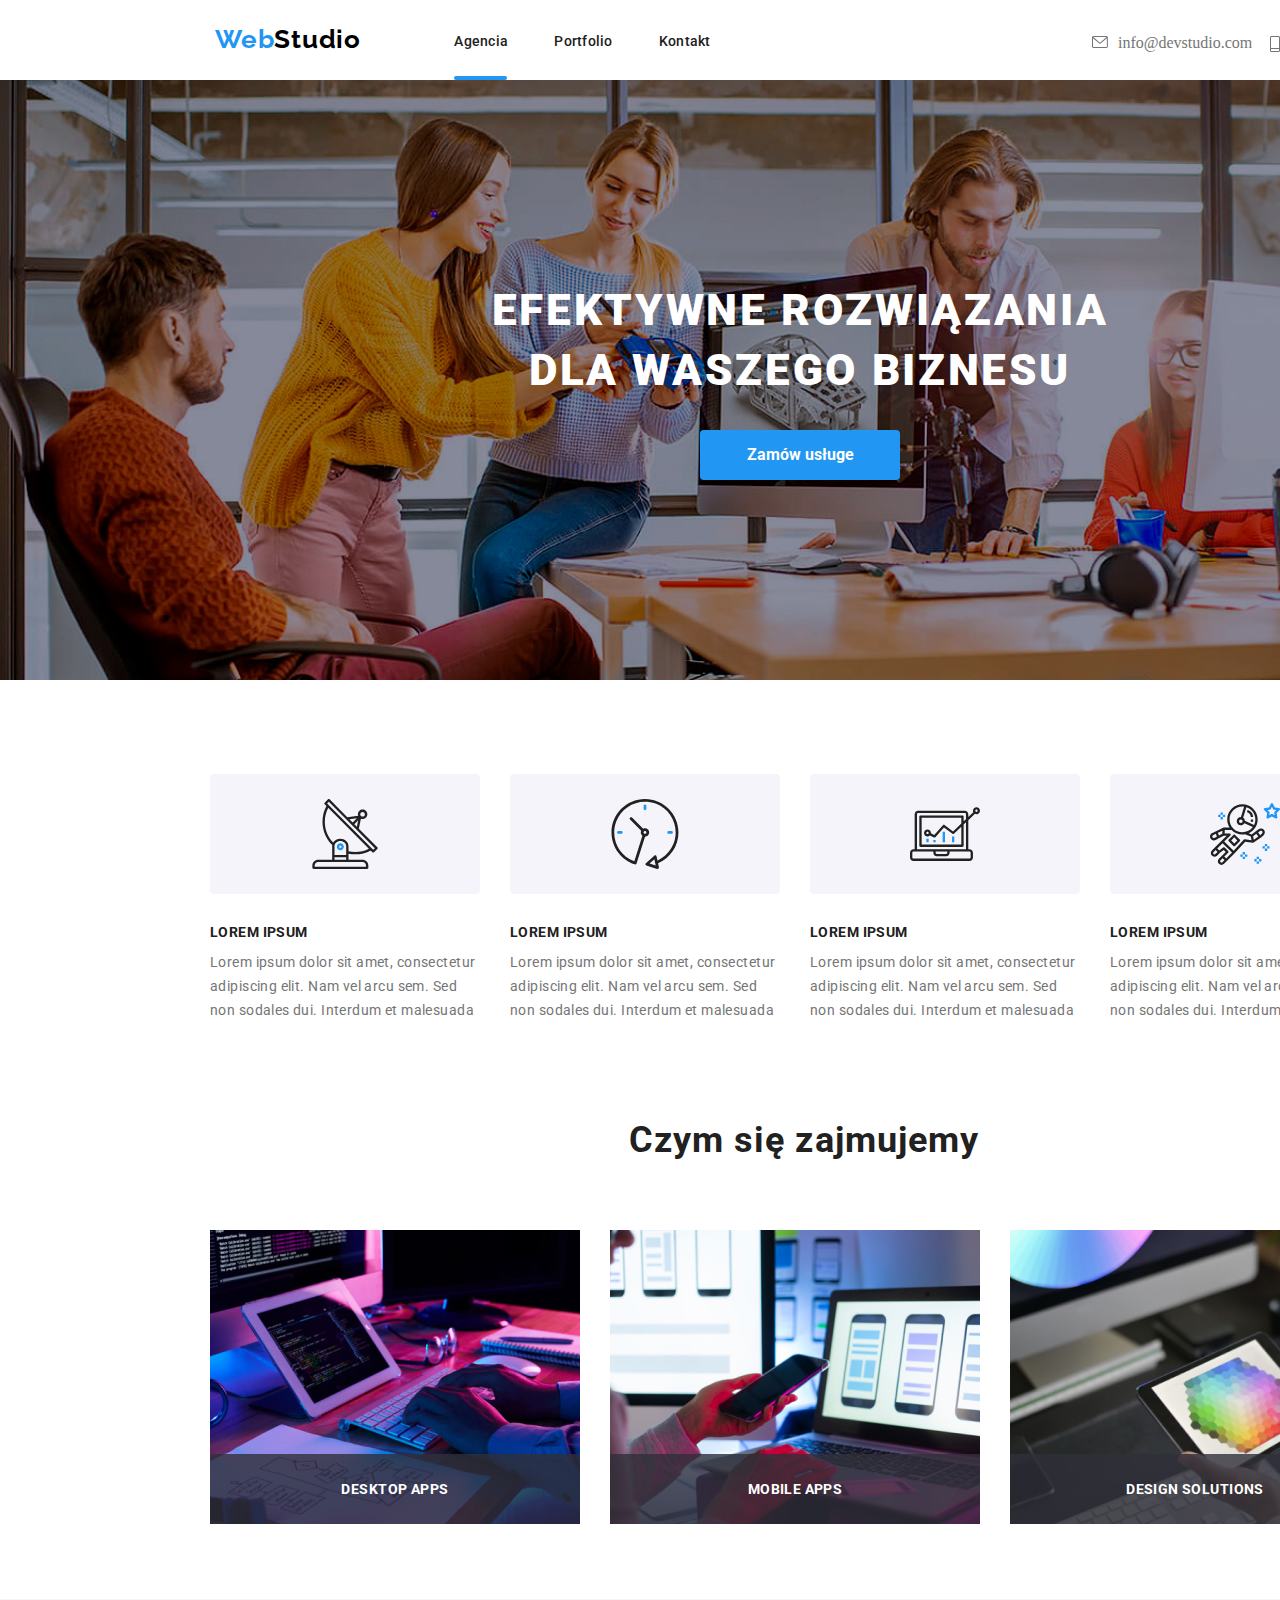
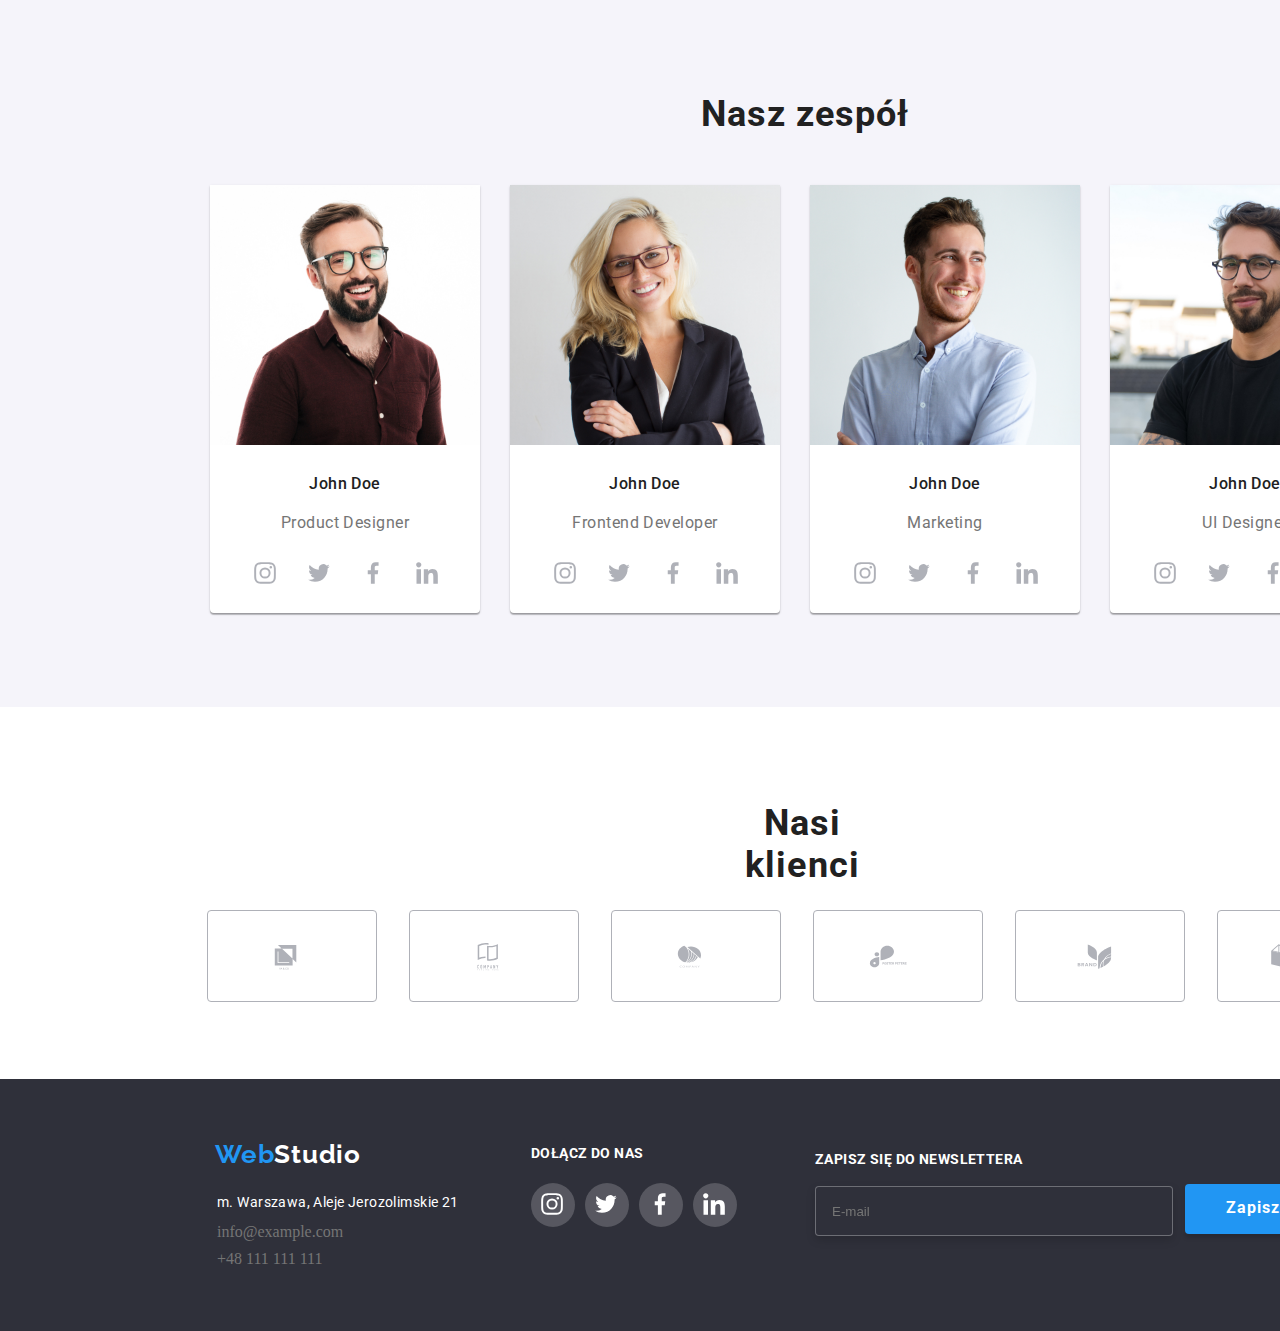
==== commit dba8b325: "gm-06" ====
--- a/index.html
+++ b/index.html
@@ -1,5 +1,6 @@
 <!DOCTYPE html>
 <html lang="en">
+
 <head>
     <meta charset="UTF-8">
     <meta http-equiv="X-UA-Compatible" content="IE=edge">
@@ -7,298 +8,353 @@
     <title>index.html</title>
     <link rel="preconnect" href="https://fonts.googleapis.com">
     <link rel="preconnect" href="https://fonts.gstatic.com" crossorigin>
-    <link href="https://fonts.googleapis.com/css2?family=Raleway:wght@700&family=Roboto:wght@400;500;700;900&display=swap"
-    rel="stylesheet">
+    <link
+        href="https://fonts.googleapis.com/css2?family=Raleway:wght@700&family=Roboto:wght@400;500;700;900&display=swap"
+        rel="stylesheet">
     <link rel="stylesheet" href="./css/style.css">
 </head>
+
 <body>
     <!--Web Studio-->
-   <header class="conteiner__nav">
-       <h2 class="nav_logo"><a class="link" href="" ><span>Web</span>Studio</a></h2>
-       <nav>
-           <ul class="social-links">
-               <li class="active_line"><a class="nav_link">Agencia</a></li>
-               <li class="active"><a class="nav_link" href="portfolio.html">Portfolio</a></li>
-               <li class="active"><a class="nav_link" href="">Kontakt</a></li>
-           </ul>
-       </nav>
+    <header class="conteiner__nav">
+        <h2 class="nav_logo"><a class="link" href=""><span>Web</span>Studio</a></h2>
+        <nav class="nav__links">
+            <ul class="nav__social-links">
+                <li class="active_line"><a class="nav_link">Agencia</a></li>
+                <li class="active"><a class="nav_link" href="portfolio.html">Portfolio</a></li>
+                <li class="active"><a class="nav_link" href="">Kontakt</a></li>
+            </ul>
+        </nav>
         <ul class="link_link_nav">
             <li>
                 <a class="link_link" href="mailto:info@devstudio.com">
-                    <svg class="link_link_icon" xmlns="http://www.w3.org/2000/svg" width="16" height="12" viewBox="0 0 43 32" fill="currentColor">
+                    <svg class="link_link_icon" xmlns="http://www.w3.org/2000/svg" width="16" height="12"
+                        viewBox="0 0 43 32" fill="currentColor">
                         <path
                             d="M38.667 0H4C1.795 0 0 1.795 0 4v24c0 2.205 1.795 4 4 4h34.667c2.205 0 4-1.795 4-4V4c0-2.205-1.795-4-4-4zm0 2.667c.181 0 .355.037.512.104L21.334 18.238 3.489 2.771c.151-.065.327-.104.512-.104h34.667zm0 26.666H4A1.333 1.333 0 0 1 2.667 28V5.587l17.792 15.421c.233.203.539.327.875.327s.642-.124.876-.328l-.002.001L40 5.587V28c0 .736-.597 1.333-1.333 1.333z" />
                     </svg>info@devstudio.com</a>
             </li>
             <li>
                 <a class="link_link" href="tel:+48111111111">
-                    <svg class="link_link_icon" xmlns="http://www.w3.org/2000/svg" width="10" height="16" viewBox="0 0 20 32" fill="currentColor">
+                    <svg class="link_link_icon" xmlns="http://www.w3.org/2000/svg" width="10" height="16"
+                        viewBox="0 0 20 32" fill="currentColor">
                         <path
                             d="M17 0H3C1.346 0 0 1.346 0 3v26c0 1.654 1.346 3 3 3h14c1.654 0 3-1.346 3-3V3c0-1.654-1.346-3-3-3zM3 2h14a1 1 0 0 1 1 1v21H2V3a1 1 0 0 1 1-1zm14 28H3a1 1 0 0 1-1-1v-3h16v3a1 1 0 0 1-1 1z" />
                     </svg>+48 111 111 111</a>
             </li>
         </ul>
-   </header> 
-   <main>
-       <!--Order the service-->
-       <section class="section__order_the_service">
-           <h1 class="order_the_service_heading">EFEKTYWNE ROZWIĄZANIA DLA WASZEGO BIZNESU</h1>
-           <button class="order_the_service_button" data-modal-open>Zamów usługe</button>
-       </section>
-       <!--What we do-->
-       <section class="section__post">
-           <ul class="post_item">
-                <li class="post_article">
-                    <div class="post_icon_item">
-                        <img class="icon_item" src="./images/SVG/antenna.svg" alt="diagram" width="70" height="70">
+    </header>
+    <main>
+        <!--Order the service-->
+        <section class="section__order_the_service">
+            <h1 class="order_the_service_heading">EFEKTYWNE ROZWIĄZANIA DLA WASZEGO BIZNESU</h1>
+            <button class="order_the_service_button" data-modal-open>Zamów usługe</button>
+        </section>
+        <!--What we do-->
+        <section class="container">           
+            <ul class="post__lorem-ipsum">
+                <li>
+                    <div class="post__icon_item">
+                        <img class="post__icon_svg" src="./images/SVG/antenna.svg" alt="diagram" width="70" height="70">
                     </div>
                     <h5>LOREM IPSUM</h5>
-                    <p>Lorem ipsum dolor sit amet, consectetur adipiscing elit. Nam vel arcu sem. Sed non sodales dui. Interdum et malesuada</p>
-                </li>
-                <li class="post_article">
-                    <div class="post_icon_item">
-                        <img class="icon_item" src="./images/SVG/clock.svg" alt="diagram" width="70" height="70">
+                    <p>Lorem ipsum dolor sit amet, consectetur adipiscing elit. Nam vel arcu sem. Sed non sodales dui.
+                        Interdum et malesuada</p>
+                </li>
+                <li>
+                    <div class="post__icon_item">
+                        <img class="post__icon_svg" src="./images/SVG/clock.svg" alt="diagram" width="70" height="70">
                     </div>
                     <h5>LOREM IPSUM</h5>
-                    <p>Lorem ipsum dolor sit amet, consectetur adipiscing elit. Nam vel arcu sem. Sed non sodales dui. Interdum et malesuada</p>
-                </li>
-                <li class="post_article">
-                    <div class="post_icon_item">
-                        <img class="icon_item" src="./images/SVG/diagram.svg" alt="diagram" width="70" height="70">
+                    <p>Lorem ipsum dolor sit amet, consectetur adipiscing elit. Nam vel arcu sem. Sed non sodales dui.
+                        Interdum et malesuada</p>
+                </li>
+                <li>
+                    <div class="post__icon_item">
+                        <img class="post__icon_svg" src="./images/SVG/diagram.svg" alt="diagram" width="70" height="70">
                     </div>
                     <h5>LOREM IPSUM</h5>
-                    <p>Lorem ipsum dolor sit amet, consectetur adipiscing elit. Nam vel arcu sem. Sed non sodales dui. Interdum et malesuada</p>
-                </li>
-                <li class="post_article">
-                    <div class="post_icon_item">
-                        <img class="icon_item" src="./images/SVG/astronaut.svg" alt="astronaut" width="70" height="70">
+                    <p>Lorem ipsum dolor sit amet, consectetur adipiscing elit. Nam vel arcu sem. Sed non sodales dui.
+                        Interdum et malesuada</p>
+                </li>
+                <li>
+                    <div class="post__icon_item">
+                        <img class="post__icon_svg" src="./images/SVG/astronaut.svg" alt="astronaut" width="70" height="70">
                     </div>
                     <h5>LOREM IPSUM</h5>
-                    <p>Lorem ipsum dolor sit amet, consectetur adipiscing elit. Nam vel arcu sem. Sed non sodales dui. Interdum et malesuada</p>
+                    <p>Lorem ipsum dolor sit amet, consectetur adipiscing elit. Nam vel arcu sem. Sed non sodales dui.
+                        Interdum et malesuada</p>
                 </li>
             </ul>
-           <h2 class="post-heading">Czym się zajmujemy</h2>
-           <ul class="post-images">
-               <li class="post_description">
+        </section>
+        <section class="container">
+            <h2 class="post__heading">Czym się zajmujemy</h2>
+            <ul class="post__What-we-do">
+                <li class="post__description">
                     <img src="./images/komputer.jpg" alt="computer work" width="370" height="294">
                     <p>DESKTOP APPS</p>
                 </li>
-                <li class="post_description">
+                <li class="post__description">
                     <img src="./images/phone.jpg" alt="work on the phone" width="370" height="294">
-                    <p class="post_description">Mobile APPS</p>
-                </li>
-                <li class="post_description">
+                    <p>Mobile APPS</p>
+                </li>
+                <li class="post__description">
                     <img src="./images/tablet.jpg" alt="work on tablet" width="370" height="294">
-                    <p class="post_description">DESIGN SOLUTIONS</p>
-                </li>
-           </ul>
-       </section>
-       <!--Our team-->
-       <section class="section__our_team">
-            <h3 class="our_team_heading">Nasz zespół</h3>
-            <ul class="our_team_employees">
-               <li class="employee">
-                    <img src="./images/Product_Designer.jpg" alt="Product Designer" width="270" height="260">
-                    <h4>John Doe</h4>
-                    <p>Product Designer</p>
-                    <div class="employee_icons"> 
-                        <a href="https://www.instagram.com" class="social_media_icon">
-                            <svg class="social_media_icon" xmlns="http://www.w3.org/2000/svg" viewBox="-15 -15 65 65" fill="currentColor">
-                                <path d="M31.968 9.408c-.074-1.701-.349-2.869-.742-3.882a7.839 7.839 0 0 0-1.85-2.837l-.001-.001A7.906 7.906 0 0 0 26.597.861l-.054-.018C25.524.449 24.362.176 22.661.101 20.949.019 20.405 0 16.059 0c-4.344 0-4.888.019-6.595.094-1.699.074-2.869.349-3.88.742a7.847 7.847 0 0 0-2.839 1.85l-.001.001A7.9 7.9 0 0 0 .919 5.465l-.018.054C.506 6.538.232 7.7.157 9.401c-.082 1.712-.101 2.256-.101 6.602 0 4.344.019 4.888.094 6.595.075 1.701.35 2.869.744 3.882a7.915 7.915 0 0 0 1.849 2.837l.001.001c.8.813 1.77 1.443 2.832 1.843 1.019.395 2.182.67 3.882.744 1.707.075 2.251.094 6.595.094 4.346 0 4.89-.019 6.595-.094 1.701-.074 2.869-.349 3.882-.742a8.237 8.237 0 0 0 4.664-4.628l.019-.055c.394-1.019.669-2.182.744-3.882.075-1.707.093-2.251.093-6.595s-.006-4.888-.08-6.595zm-2.88 13.066c-.07 1.563-.333 2.406-.55 2.97a5.341 5.341 0 0 1-3.004 3.024l-.036.012c-.56.219-1.411.482-2.968.55-1.688.075-2.194.094-6.464.094-4.269 0-4.782-.019-6.464-.094-1.563-.069-2.406-.331-2.97-.55a4.953 4.953 0 0 1-1.836-1.192l-.001-.001a4.978 4.978 0 0 1-1.184-1.803L3.6 25.45c-.218-.563-.48-1.413-.549-2.97-.075-1.688-.094-2.195-.094-6.464 0-4.27.019-4.784.094-6.464.069-1.563.331-2.406.549-2.97a4.897 4.897 0 0 1 1.198-1.837l.002-.002a4.972 4.972 0 0 1 1.806-1.182l.034-.011c.56-.219 1.411-.48 2.968-.55 1.688-.074 2.195-.093 6.464-.093 4.275 0 4.782.019 6.464.093 1.563.069 2.406.331 2.97.55a4.91 4.91 0 0 1 1.837 1.194c.531.52.938 1.144 1.195 1.84.218.56.48 1.411.549 2.968.075 1.688.094 2.194.094 6.464 0 4.269-.019 4.768-.094 6.458z" />
-                                <path d="M16.059 7.782a8.223 8.223 0 0 0-8.219 8.221v.002a8.222 8.222 0 1 0 16.444 0 8.222 8.222 0 0 0-8.222-8.222h-.002zm0 13.552a5.333 5.333 0 0 1 .001-10.666h.001a5.334 5.334 0 1 1 0 10.668zM26.525 7.458a1.92 1.92 0 0 1-3.84 0 1.92 1.92 0 0 1 3.84 0z" />
-                            </svg>
-                        </a>
-                        <a href="https://www.twitter.com" class="social_media_icon">
-                            <svg class="social_media_icon"  xmlns="http://www.w3.org/2000/svg" viewBox="-15 -15 65 65" fill="currentColor">
-                                <path d="M32 6.078c-1.1.493-2.376.857-3.713 1.028l-.068.007a6.556 6.556 0 0 0 2.873-3.579l.013-.046a12.88 12.88 0 0 1-4.076 1.573l-.084.014A6.558 6.558 0 0 0 15.6 9.557v.004c0 .52.043 1.021.152 1.496-5.454-.266-10.28-2.88-13.522-6.861a6.524 6.524 0 0 0-.902 3.313v.001a6.57 6.57 0 0 0 2.914 5.451 6.453 6.453 0 0 1-2.994-.823l.033.017v.072a6.592 6.592 0 0 0 5.213 6.44l.043.008a6.403 6.403 0 0 1-1.662.215h-.061.003c-.419 0-.843-.024-1.242-.112.85 2.598 3.261 4.509 6.13 4.57a13.093 13.093 0 0 1-8.122 2.8H1.57h.001-.062c-.531 0-1.055-.034-1.569-.099l.061.006c2.826 1.846 6.287 2.944 10.004 2.944h.063-.003c12.072 0 18.672-10 18.672-18.669 0-.288-.01-.57-.024-.848a13.203 13.203 0 0 0 3.258-3.355l.03-.047z" />
-                            </svg> 
-                        </a>
-                        <a href="https://www.facebook.com" class="social_media_icon">
-                            <svg class="social_media_icon" xmlns="http://www.w3.org/2000/svg" viewBox="-15 -15 65 65" fill="currentColor">
-                                <path d="M21.328 5.312h2.923V.224A36.483 36.483 0 0 0 20.143 0h-.156.008c-4.213 0-7.099 2.65-7.099 7.52V12H8.25v5.688h4.646V32h5.699V17.69h4.459l.707-5.688h-5.168V8.08c0-1.643.443-2.768 2.734-2.768z" />
-                            </svg>
-                        </a>
-                        <a href="https://www.linkedin.com" class="social_media_icon">
-                            <svg class="social_media_icon" xmlns="http://www.w3.org/2000/svg" viewBox="-15 -15 65 65" fill="currentColor">
-                                <path d="M31.992 32H32V20.262c0-5.741-1.237-10.163-7.947-10.163-3.227 0-5.392 1.77-6.277 3.45h-.093v-2.914h-6.365v21.363h6.627V21.42c0-2.786.528-5.48 3.978-5.48 3.398 0 3.448 3.179 3.448 5.658V32h6.621zM.528 10.635h6.635V32H.528V10.635zM3.843 0A3.843 3.843 0 0 0 0 3.843c0 2.12 1.722 3.878 3.843 3.878 2.12 0 3.842-1.757 3.842-3.878S5.965.002 3.844 0z" />
-                            </svg>
-                        </a>
-                    </div>
-               </li>
-                <li class="employee">
-                    <img src="./images/Frontend_Developer.jpg" alt="Frontend Developer" width="270" height="260">
-                    <h4>John Doe</h4>
-                    <p>Frontend Developer</p>
-                    <div class="employee_icons">
-                        <a href="https://www.instagram.com" class="social_media_icon">
-                            <svg class="social_media_icon" xmlns="http://www.w3.org/2000/svg" viewBox="-15 -15 65 65">
-                                <path
-                                    d="M31.968 9.408c-.074-1.701-.349-2.869-.742-3.882a7.839 7.839 0 0 0-1.85-2.837l-.001-.001A7.906 7.906 0 0 0 26.597.861l-.054-.018C25.524.449 24.362.176 22.661.101 20.949.019 20.405 0 16.059 0c-4.344 0-4.888.019-6.595.094-1.699.074-2.869.349-3.88.742a7.847 7.847 0 0 0-2.839 1.85l-.001.001A7.9 7.9 0 0 0 .919 5.465l-.018.054C.506 6.538.232 7.7.157 9.401c-.082 1.712-.101 2.256-.101 6.602 0 4.344.019 4.888.094 6.595.075 1.701.35 2.869.744 3.882a7.915 7.915 0 0 0 1.849 2.837l.001.001c.8.813 1.77 1.443 2.832 1.843 1.019.395 2.182.67 3.882.744 1.707.075 2.251.094 6.595.094 4.346 0 4.89-.019 6.595-.094 1.701-.074 2.869-.349 3.882-.742a8.237 8.237 0 0 0 4.664-4.628l.019-.055c.394-1.019.669-2.182.744-3.882.075-1.707.093-2.251.093-6.595s-.006-4.888-.08-6.595zm-2.88 13.066c-.07 1.563-.333 2.406-.55 2.97a5.341 5.341 0 0 1-3.004 3.024l-.036.012c-.56.219-1.411.482-2.968.55-1.688.075-2.194.094-6.464.094-4.269 0-4.782-.019-6.464-.094-1.563-.069-2.406-.331-2.97-.55a4.953 4.953 0 0 1-1.836-1.192l-.001-.001a4.978 4.978 0 0 1-1.184-1.803L3.6 25.45c-.218-.563-.48-1.413-.549-2.97-.075-1.688-.094-2.195-.094-6.464 0-4.27.019-4.784.094-6.464.069-1.563.331-2.406.549-2.97a4.897 4.897 0 0 1 1.198-1.837l.002-.002a4.972 4.972 0 0 1 1.806-1.182l.034-.011c.56-.219 1.411-.48 2.968-.55 1.688-.074 2.195-.093 6.464-.093 4.275 0 4.782.019 6.464.093 1.563.069 2.406.331 2.97.55a4.91 4.91 0 0 1 1.837 1.194c.531.52.938 1.144 1.195 1.84.218.56.48 1.411.549 2.968.075 1.688.094 2.194.094 6.464 0 4.269-.019 4.768-.094 6.458z" />
-                                <path
-                                    d="M16.059 7.782a8.223 8.223 0 0 0-8.219 8.221v.002a8.222 8.222 0 1 0 16.444 0 8.222 8.222 0 0 0-8.222-8.222h-.002zm0 13.552a5.333 5.333 0 0 1 .001-10.666h.001a5.334 5.334 0 1 1 0 10.668zM26.525 7.458a1.92 1.92 0 0 1-3.84 0 1.92 1.92 0 0 1 3.84 0z" />
-                            </svg>
-                        </a>
-                        <a href="https://www.twitter.com" class="social_media_icon">
-                            <svg class="social_media_icon" xmlns="http://www.w3.org/2000/svg" viewBox="-15 -15 65 65">
-                                <path
-                                    d="M32 6.078c-1.1.493-2.376.857-3.713 1.028l-.068.007a6.556 6.556 0 0 0 2.873-3.579l.013-.046a12.88 12.88 0 0 1-4.076 1.573l-.084.014A6.558 6.558 0 0 0 15.6 9.557v.004c0 .52.043 1.021.152 1.496-5.454-.266-10.28-2.88-13.522-6.861a6.524 6.524 0 0 0-.902 3.313v.001a6.57 6.57 0 0 0 2.914 5.451 6.453 6.453 0 0 1-2.994-.823l.033.017v.072a6.592 6.592 0 0 0 5.213 6.44l.043.008a6.403 6.403 0 0 1-1.662.215h-.061.003c-.419 0-.843-.024-1.242-.112.85 2.598 3.261 4.509 6.13 4.57a13.093 13.093 0 0 1-8.122 2.8H1.57h.001-.062c-.531 0-1.055-.034-1.569-.099l.061.006c2.826 1.846 6.287 2.944 10.004 2.944h.063-.003c12.072 0 18.672-10 18.672-18.669 0-.288-.01-.57-.024-.848a13.203 13.203 0 0 0 3.258-3.355l.03-.047z" />
-                            </svg>
-                        </a>
-                        <a href="https://www.facebook.com" class="social_media_icon">
-                            <svg class="social_media_icon" xmlns="http://www.w3.org/2000/svg" viewBox="-15 -15 65 65">
-                                <path
-                                    d="M21.328 5.312h2.923V.224A36.483 36.483 0 0 0 20.143 0h-.156.008c-4.213 0-7.099 2.65-7.099 7.52V12H8.25v5.688h4.646V32h5.699V17.69h4.459l.707-5.688h-5.168V8.08c0-1.643.443-2.768 2.734-2.768z" />
-                            </svg>
-                        </a>
-                        <a href="https://www.linkedin.com" class="social_media_icon">
-                            <svg class="social_media_icon" xmlns="http://www.w3.org/2000/svg" viewBox="-15 -15 65 65">
-                                <path
-                                    d="M31.992 32H32V20.262c0-5.741-1.237-10.163-7.947-10.163-3.227 0-5.392 1.77-6.277 3.45h-.093v-2.914h-6.365v21.363h6.627V21.42c0-2.786.528-5.48 3.978-5.48 3.398 0 3.448 3.179 3.448 5.658V32h6.621zM.528 10.635h6.635V32H.528V10.635zM3.843 0A3.843 3.843 0 0 0 0 3.843c0 2.12 1.722 3.878 3.843 3.878 2.12 0 3.842-1.757 3.842-3.878S5.965.002 3.844 0z" />
-                            </svg>
-                        </a>
-                    </div>
-                </li>
-                <li class="employee">
-                    <img src="./images/Marketing.jpg" alt="Marketing" width="270" height="260">
-                    <h4>John Doe</h4>
-                    <p>Marketing</p>
-                    <div class="employee_icons">
-                        <a href="https://www.instagram.com" class="social_media_icon">
-                            <svg class="social_media_icon" xmlns="http://www.w3.org/2000/svg" viewBox="-15 -15 65 65">
-                                <path
-                                    d="M31.968 9.408c-.074-1.701-.349-2.869-.742-3.882a7.839 7.839 0 0 0-1.85-2.837l-.001-.001A7.906 7.906 0 0 0 26.597.861l-.054-.018C25.524.449 24.362.176 22.661.101 20.949.019 20.405 0 16.059 0c-4.344 0-4.888.019-6.595.094-1.699.074-2.869.349-3.88.742a7.847 7.847 0 0 0-2.839 1.85l-.001.001A7.9 7.9 0 0 0 .919 5.465l-.018.054C.506 6.538.232 7.7.157 9.401c-.082 1.712-.101 2.256-.101 6.602 0 4.344.019 4.888.094 6.595.075 1.701.35 2.869.744 3.882a7.915 7.915 0 0 0 1.849 2.837l.001.001c.8.813 1.77 1.443 2.832 1.843 1.019.395 2.182.67 3.882.744 1.707.075 2.251.094 6.595.094 4.346 0 4.89-.019 6.595-.094 1.701-.074 2.869-.349 3.882-.742a8.237 8.237 0 0 0 4.664-4.628l.019-.055c.394-1.019.669-2.182.744-3.882.075-1.707.093-2.251.093-6.595s-.006-4.888-.08-6.595zm-2.88 13.066c-.07 1.563-.333 2.406-.55 2.97a5.341 5.341 0 0 1-3.004 3.024l-.036.012c-.56.219-1.411.482-2.968.55-1.688.075-2.194.094-6.464.094-4.269 0-4.782-.019-6.464-.094-1.563-.069-2.406-.331-2.97-.55a4.953 4.953 0 0 1-1.836-1.192l-.001-.001a4.978 4.978 0 0 1-1.184-1.803L3.6 25.45c-.218-.563-.48-1.413-.549-2.97-.075-1.688-.094-2.195-.094-6.464 0-4.27.019-4.784.094-6.464.069-1.563.331-2.406.549-2.97a4.897 4.897 0 0 1 1.198-1.837l.002-.002a4.972 4.972 0 0 1 1.806-1.182l.034-.011c.56-.219 1.411-.48 2.968-.55 1.688-.074 2.195-.093 6.464-.093 4.275 0 4.782.019 6.464.093 1.563.069 2.406.331 2.97.55a4.91 4.91 0 0 1 1.837 1.194c.531.52.938 1.144 1.195 1.84.218.56.48 1.411.549 2.968.075 1.688.094 2.194.094 6.464 0 4.269-.019 4.768-.094 6.458z" />
-                                <path
-                                    d="M16.059 7.782a8.223 8.223 0 0 0-8.219 8.221v.002a8.222 8.222 0 1 0 16.444 0 8.222 8.222 0 0 0-8.222-8.222h-.002zm0 13.552a5.333 5.333 0 0 1 .001-10.666h.001a5.334 5.334 0 1 1 0 10.668zM26.525 7.458a1.92 1.92 0 0 1-3.84 0 1.92 1.92 0 0 1 3.84 0z" />
-                            </svg>
-                        </a>
-                        <a href="https://www.twitter.com" class="social_media_icon">
-                            <svg class="social_media_icon" xmlns="http://www.w3.org/2000/svg" viewBox="-15 -15 65 65">
-                                <path
-                                    d="M32 6.078c-1.1.493-2.376.857-3.713 1.028l-.068.007a6.556 6.556 0 0 0 2.873-3.579l.013-.046a12.88 12.88 0 0 1-4.076 1.573l-.084.014A6.558 6.558 0 0 0 15.6 9.557v.004c0 .52.043 1.021.152 1.496-5.454-.266-10.28-2.88-13.522-6.861a6.524 6.524 0 0 0-.902 3.313v.001a6.57 6.57 0 0 0 2.914 5.451 6.453 6.453 0 0 1-2.994-.823l.033.017v.072a6.592 6.592 0 0 0 5.213 6.44l.043.008a6.403 6.403 0 0 1-1.662.215h-.061.003c-.419 0-.843-.024-1.242-.112.85 2.598 3.261 4.509 6.13 4.57a13.093 13.093 0 0 1-8.122 2.8H1.57h.001-.062c-.531 0-1.055-.034-1.569-.099l.061.006c2.826 1.846 6.287 2.944 10.004 2.944h.063-.003c12.072 0 18.672-10 18.672-18.669 0-.288-.01-.57-.024-.848a13.203 13.203 0 0 0 3.258-3.355l.03-.047z" />
-                            </svg>
-                        </a>
-                        <a href="https://www.facebook.com" class="social_media_icon">
-                            <svg class="social_media_icon" xmlns="http://www.w3.org/2000/svg" viewBox="-15 -15 65 65">
-                                <path
-                                    d="M21.328 5.312h2.923V.224A36.483 36.483 0 0 0 20.143 0h-.156.008c-4.213 0-7.099 2.65-7.099 7.52V12H8.25v5.688h4.646V32h5.699V17.69h4.459l.707-5.688h-5.168V8.08c0-1.643.443-2.768 2.734-2.768z" />
-                            </svg>
-                        </a>
-                        <a href="https://www.linkedin.com" class="social_media_icon">
-                            <svg class="social_media_icon" xmlns="http://www.w3.org/2000/svg" viewBox="-15 -15 65 65">
-                                <path
-                                    d="M31.992 32H32V20.262c0-5.741-1.237-10.163-7.947-10.163-3.227 0-5.392 1.77-6.277 3.45h-.093v-2.914h-6.365v21.363h6.627V21.42c0-2.786.528-5.48 3.978-5.48 3.398 0 3.448 3.179 3.448 5.658V32h6.621zM.528 10.635h6.635V32H.528V10.635zM3.843 0A3.843 3.843 0 0 0 0 3.843c0 2.12 1.722 3.878 3.843 3.878 2.12 0 3.842-1.757 3.842-3.878S5.965.002 3.844 0z" />
-                            </svg>
-                        </a>
-                    </div>
-                </li>
-                <li class="employee"> 
-                    <img src="./images/UI_Designer.jpg" alt="UI Designer" width="270" height="260">
-                    <h4>John Doe</h4>
-                    <p>UI Designer</p>
-                    <div class="employee_icons">
-                        <a href="https://www.instagram.com" class="social_media_icon">
-                            <svg class="social_media_icon" xmlns="http://www.w3.org/2000/svg" viewBox="-15 -15 65 65">
-                                <path
-                                    d="M31.968 9.408c-.074-1.701-.349-2.869-.742-3.882a7.839 7.839 0 0 0-1.85-2.837l-.001-.001A7.906 7.906 0 0 0 26.597.861l-.054-.018C25.524.449 24.362.176 22.661.101 20.949.019 20.405 0 16.059 0c-4.344 0-4.888.019-6.595.094-1.699.074-2.869.349-3.88.742a7.847 7.847 0 0 0-2.839 1.85l-.001.001A7.9 7.9 0 0 0 .919 5.465l-.018.054C.506 6.538.232 7.7.157 9.401c-.082 1.712-.101 2.256-.101 6.602 0 4.344.019 4.888.094 6.595.075 1.701.35 2.869.744 3.882a7.915 7.915 0 0 0 1.849 2.837l.001.001c.8.813 1.77 1.443 2.832 1.843 1.019.395 2.182.67 3.882.744 1.707.075 2.251.094 6.595.094 4.346 0 4.89-.019 6.595-.094 1.701-.074 2.869-.349 3.882-.742a8.237 8.237 0 0 0 4.664-4.628l.019-.055c.394-1.019.669-2.182.744-3.882.075-1.707.093-2.251.093-6.595s-.006-4.888-.08-6.595zm-2.88 13.066c-.07 1.563-.333 2.406-.55 2.97a5.341 5.341 0 0 1-3.004 3.024l-.036.012c-.56.219-1.411.482-2.968.55-1.688.075-2.194.094-6.464.094-4.269 0-4.782-.019-6.464-.094-1.563-.069-2.406-.331-2.97-.55a4.953 4.953 0 0 1-1.836-1.192l-.001-.001a4.978 4.978 0 0 1-1.184-1.803L3.6 25.45c-.218-.563-.48-1.413-.549-2.97-.075-1.688-.094-2.195-.094-6.464 0-4.27.019-4.784.094-6.464.069-1.563.331-2.406.549-2.97a4.897 4.897 0 0 1 1.198-1.837l.002-.002a4.972 4.972 0 0 1 1.806-1.182l.034-.011c.56-.219 1.411-.48 2.968-.55 1.688-.074 2.195-.093 6.464-.093 4.275 0 4.782.019 6.464.093 1.563.069 2.406.331 2.97.55a4.91 4.91 0 0 1 1.837 1.194c.531.52.938 1.144 1.195 1.84.218.56.48 1.411.549 2.968.075 1.688.094 2.194.094 6.464 0 4.269-.019 4.768-.094 6.458z" />
-                                <path
-                                    d="M16.059 7.782a8.223 8.223 0 0 0-8.219 8.221v.002a8.222 8.222 0 1 0 16.444 0 8.222 8.222 0 0 0-8.222-8.222h-.002zm0 13.552a5.333 5.333 0 0 1 .001-10.666h.001a5.334 5.334 0 1 1 0 10.668zM26.525 7.458a1.92 1.92 0 0 1-3.84 0 1.92 1.92 0 0 1 3.84 0z" />
-                            </svg>
-                        </a>
-                        <a href="https://www.twitter.com" class="social_media_icon">
-                            <svg class="social_media_icon" xmlns="http://www.w3.org/2000/svg" viewBox="-15 -15 65 65">
-                                <path
-                                    d="M32 6.078c-1.1.493-2.376.857-3.713 1.028l-.068.007a6.556 6.556 0 0 0 2.873-3.579l.013-.046a12.88 12.88 0 0 1-4.076 1.573l-.084.014A6.558 6.558 0 0 0 15.6 9.557v.004c0 .52.043 1.021.152 1.496-5.454-.266-10.28-2.88-13.522-6.861a6.524 6.524 0 0 0-.902 3.313v.001a6.57 6.57 0 0 0 2.914 5.451 6.453 6.453 0 0 1-2.994-.823l.033.017v.072a6.592 6.592 0 0 0 5.213 6.44l.043.008a6.403 6.403 0 0 1-1.662.215h-.061.003c-.419 0-.843-.024-1.242-.112.85 2.598 3.261 4.509 6.13 4.57a13.093 13.093 0 0 1-8.122 2.8H1.57h.001-.062c-.531 0-1.055-.034-1.569-.099l.061.006c2.826 1.846 6.287 2.944 10.004 2.944h.063-.003c12.072 0 18.672-10 18.672-18.669 0-.288-.01-.57-.024-.848a13.203 13.203 0 0 0 3.258-3.355l.03-.047z" />
-                            </svg>
-                        </a>
-                        <a href="https://www.facebook.com" class="social_media_icon">
-                            <svg class="social_media_icon" xmlns="http://www.w3.org/2000/svg" viewBox="-15 -15 65 65">
-                                <path
-                                    d="M21.328 5.312h2.923V.224A36.483 36.483 0 0 0 20.143 0h-.156.008c-4.213 0-7.099 2.65-7.099 7.52V12H8.25v5.688h4.646V32h5.699V17.69h4.459l.707-5.688h-5.168V8.08c0-1.643.443-2.768 2.734-2.768z" />
-                            </svg>
-                        </a>
-                        <a href="https://www.linkedin.com" class="social_media_icon">
-                            <svg class="social_media_icon" xmlns="http://www.w3.org/2000/svg" viewBox="-15 -15 65 65">
-                                <path
-                                    d="M31.992 32H32V20.262c0-5.741-1.237-10.163-7.947-10.163-3.227 0-5.392 1.77-6.277 3.45h-.093v-2.914h-6.365v21.363h6.627V21.42c0-2.786.528-5.48 3.978-5.48 3.398 0 3.448 3.179 3.448 5.658V32h6.621zM.528 10.635h6.635V32H.528V10.635zM3.843 0A3.843 3.843 0 0 0 0 3.843c0 2.12 1.722 3.878 3.843 3.878 2.12 0 3.842-1.757 3.842-3.878S5.965.002 3.844 0z" />
-                            </svg>
-                        </a>
-                    </div>
+                    <p >DESIGN SOLUTIONS</p>
                 </li>
             </ul>
-       </section>
-       <!-- Our customers -->
-       <section class="section__our_customers">
+        </section>
+        <!--Our team-->
+        <section class="section__our_team">
+            <h3 class="our_team__heading">Nasz zespół</h3>
+            <div class="container">
+                <ul class="our-team__container">
+                    <li class="our-team__employee">
+                        <img src="./images/Product_Designer.jpg" alt="Product Designer" width="270" height="260">
+                        <h4>John Doe</h4>
+                        <p>Product Designer</p>
+                        <div class="our-team__employee_icons">
+                            <a href="https://www.instagram.com" class="our-team__media_icon">
+                                <svg class="our-team__social_icon" xmlns="http://www.w3.org/2000/svg" viewBox="-15 -15 65 65"
+                                    fill="currentColor">
+                                    <path
+                                        d="M31.968 9.408c-.074-1.701-.349-2.869-.742-3.882a7.839 7.839 0 0 0-1.85-2.837l-.001-.001A7.906 7.906 0 0 0 26.597.861l-.054-.018C25.524.449 24.362.176 22.661.101 20.949.019 20.405 0 16.059 0c-4.344 0-4.888.019-6.595.094-1.699.074-2.869.349-3.88.742a7.847 7.847 0 0 0-2.839 1.85l-.001.001A7.9 7.9 0 0 0 .919 5.465l-.018.054C.506 6.538.232 7.7.157 9.401c-.082 1.712-.101 2.256-.101 6.602 0 4.344.019 4.888.094 6.595.075 1.701.35 2.869.744 3.882a7.915 7.915 0 0 0 1.849 2.837l.001.001c.8.813 1.77 1.443 2.832 1.843 1.019.395 2.182.67 3.882.744 1.707.075 2.251.094 6.595.094 4.346 0 4.89-.019 6.595-.094 1.701-.074 2.869-.349 3.882-.742a8.237 8.237 0 0 0 4.664-4.628l.019-.055c.394-1.019.669-2.182.744-3.882.075-1.707.093-2.251.093-6.595s-.006-4.888-.08-6.595zm-2.88 13.066c-.07 1.563-.333 2.406-.55 2.97a5.341 5.341 0 0 1-3.004 3.024l-.036.012c-.56.219-1.411.482-2.968.55-1.688.075-2.194.094-6.464.094-4.269 0-4.782-.019-6.464-.094-1.563-.069-2.406-.331-2.97-.55a4.953 4.953 0 0 1-1.836-1.192l-.001-.001a4.978 4.978 0 0 1-1.184-1.803L3.6 25.45c-.218-.563-.48-1.413-.549-2.97-.075-1.688-.094-2.195-.094-6.464 0-4.27.019-4.784.094-6.464.069-1.563.331-2.406.549-2.97a4.897 4.897 0 0 1 1.198-1.837l.002-.002a4.972 4.972 0 0 1 1.806-1.182l.034-.011c.56-.219 1.411-.48 2.968-.55 1.688-.074 2.195-.093 6.464-.093 4.275 0 4.782.019 6.464.093 1.563.069 2.406.331 2.97.55a4.91 4.91 0 0 1 1.837 1.194c.531.52.938 1.144 1.195 1.84.218.56.48 1.411.549 2.968.075 1.688.094 2.194.094 6.464 0 4.269-.019 4.768-.094 6.458z" />
+                                    <path
+                                        d="M16.059 7.782a8.223 8.223 0 0 0-8.219 8.221v.002a8.222 8.222 0 1 0 16.444 0 8.222 8.222 0 0 0-8.222-8.222h-.002zm0 13.552a5.333 5.333 0 0 1 .001-10.666h.001a5.334 5.334 0 1 1 0 10.668zM26.525 7.458a1.92 1.92 0 0 1-3.84 0 1.92 1.92 0 0 1 3.84 0z" />
+                                </svg>
+                            </a>
+                            <a href="https://www.twitter.com" class="our-team__media_icon">
+                                <svg class="our-team__social_icon" xmlns="http://www.w3.org/2000/svg" viewBox="-15 -15 65 65"
+                                    fill="currentColor">
+                                    <path
+                                        d="M32 6.078c-1.1.493-2.376.857-3.713 1.028l-.068.007a6.556 6.556 0 0 0 2.873-3.579l.013-.046a12.88 12.88 0 0 1-4.076 1.573l-.084.014A6.558 6.558 0 0 0 15.6 9.557v.004c0 .52.043 1.021.152 1.496-5.454-.266-10.28-2.88-13.522-6.861a6.524 6.524 0 0 0-.902 3.313v.001a6.57 6.57 0 0 0 2.914 5.451 6.453 6.453 0 0 1-2.994-.823l.033.017v.072a6.592 6.592 0 0 0 5.213 6.44l.043.008a6.403 6.403 0 0 1-1.662.215h-.061.003c-.419 0-.843-.024-1.242-.112.85 2.598 3.261 4.509 6.13 4.57a13.093 13.093 0 0 1-8.122 2.8H1.57h.001-.062c-.531 0-1.055-.034-1.569-.099l.061.006c2.826 1.846 6.287 2.944 10.004 2.944h.063-.003c12.072 0 18.672-10 18.672-18.669 0-.288-.01-.57-.024-.848a13.203 13.203 0 0 0 3.258-3.355l.03-.047z" />
+                                </svg>
+                            </a>
+                            <a href="https://www.facebook.com" class="our-team__media_icon">
+                                <svg class="our-team__social_icon" xmlns="http://www.w3.org/2000/svg" viewBox="-15 -15 65 65"
+                                    fill="currentColor">
+                                    <path
+                                        d="M21.328 5.312h2.923V.224A36.483 36.483 0 0 0 20.143 0h-.156.008c-4.213 0-7.099 2.65-7.099 7.52V12H8.25v5.688h4.646V32h5.699V17.69h4.459l.707-5.688h-5.168V8.08c0-1.643.443-2.768 2.734-2.768z" />
+                                </svg>
+                            </a>
+                            <a href="https://www.linkedin.com" class="our-team__media_icon">
+                                <svg class="our-team__social_icon" xmlns="http://www.w3.org/2000/svg" viewBox="-15 -15 65 65"
+                                    fill="currentColor">
+                                    <path
+                                        d="M31.992 32H32V20.262c0-5.741-1.237-10.163-7.947-10.163-3.227 0-5.392 1.77-6.277 3.45h-.093v-2.914h-6.365v21.363h6.627V21.42c0-2.786.528-5.48 3.978-5.48 3.398 0 3.448 3.179 3.448 5.658V32h6.621zM.528 10.635h6.635V32H.528V10.635zM3.843 0A3.843 3.843 0 0 0 0 3.843c0 2.12 1.722 3.878 3.843 3.878 2.12 0 3.842-1.757 3.842-3.878S5.965.002 3.844 0z" />
+                                </svg>
+                            </a>
+                        </div>
+                    </li>
+                    <li class="our-team__employee">
+                        <img src="./images/Frontend_Developer.jpg" alt="Frontend Developer" width="270" height="260">
+                        <h4>John Doe</h4>
+                        <p>Frontend Developer</p>
+                        <div class="our-team__employee_icons">
+                            <a href="https://www.instagram.com" class="our-team__media_icon">
+                                <svg class="our-team__social_icon" xmlns="http://www.w3.org/2000/svg" viewBox="-15 -15 65 65">
+                                    <path
+                                        d="M31.968 9.408c-.074-1.701-.349-2.869-.742-3.882a7.839 7.839 0 0 0-1.85-2.837l-.001-.001A7.906 7.906 0 0 0 26.597.861l-.054-.018C25.524.449 24.362.176 22.661.101 20.949.019 20.405 0 16.059 0c-4.344 0-4.888.019-6.595.094-1.699.074-2.869.349-3.88.742a7.847 7.847 0 0 0-2.839 1.85l-.001.001A7.9 7.9 0 0 0 .919 5.465l-.018.054C.506 6.538.232 7.7.157 9.401c-.082 1.712-.101 2.256-.101 6.602 0 4.344.019 4.888.094 6.595.075 1.701.35 2.869.744 3.882a7.915 7.915 0 0 0 1.849 2.837l.001.001c.8.813 1.77 1.443 2.832 1.843 1.019.395 2.182.67 3.882.744 1.707.075 2.251.094 6.595.094 4.346 0 4.89-.019 6.595-.094 1.701-.074 2.869-.349 3.882-.742a8.237 8.237 0 0 0 4.664-4.628l.019-.055c.394-1.019.669-2.182.744-3.882.075-1.707.093-2.251.093-6.595s-.006-4.888-.08-6.595zm-2.88 13.066c-.07 1.563-.333 2.406-.55 2.97a5.341 5.341 0 0 1-3.004 3.024l-.036.012c-.56.219-1.411.482-2.968.55-1.688.075-2.194.094-6.464.094-4.269 0-4.782-.019-6.464-.094-1.563-.069-2.406-.331-2.97-.55a4.953 4.953 0 0 1-1.836-1.192l-.001-.001a4.978 4.978 0 0 1-1.184-1.803L3.6 25.45c-.218-.563-.48-1.413-.549-2.97-.075-1.688-.094-2.195-.094-6.464 0-4.27.019-4.784.094-6.464.069-1.563.331-2.406.549-2.97a4.897 4.897 0 0 1 1.198-1.837l.002-.002a4.972 4.972 0 0 1 1.806-1.182l.034-.011c.56-.219 1.411-.48 2.968-.55 1.688-.074 2.195-.093 6.464-.093 4.275 0 4.782.019 6.464.093 1.563.069 2.406.331 2.97.55a4.91 4.91 0 0 1 1.837 1.194c.531.52.938 1.144 1.195 1.84.218.56.48 1.411.549 2.968.075 1.688.094 2.194.094 6.464 0 4.269-.019 4.768-.094 6.458z" />
+                                    <path
+                                        d="M16.059 7.782a8.223 8.223 0 0 0-8.219 8.221v.002a8.222 8.222 0 1 0 16.444 0 8.222 8.222 0 0 0-8.222-8.222h-.002zm0 13.552a5.333 5.333 0 0 1 .001-10.666h.001a5.334 5.334 0 1 1 0 10.668zM26.525 7.458a1.92 1.92 0 0 1-3.84 0 1.92 1.92 0 0 1 3.84 0z" />
+                                </svg>
+                            </a>
+                            <a href="https://www.twitter.com" class="our-team__media_icon">
+                                <svg class="our-team__social_icon" xmlns="http://www.w3.org/2000/svg" viewBox="-15 -15 65 65">
+                                    <path
+                                        d="M32 6.078c-1.1.493-2.376.857-3.713 1.028l-.068.007a6.556 6.556 0 0 0 2.873-3.579l.013-.046a12.88 12.88 0 0 1-4.076 1.573l-.084.014A6.558 6.558 0 0 0 15.6 9.557v.004c0 .52.043 1.021.152 1.496-5.454-.266-10.28-2.88-13.522-6.861a6.524 6.524 0 0 0-.902 3.313v.001a6.57 6.57 0 0 0 2.914 5.451 6.453 6.453 0 0 1-2.994-.823l.033.017v.072a6.592 6.592 0 0 0 5.213 6.44l.043.008a6.403 6.403 0 0 1-1.662.215h-.061.003c-.419 0-.843-.024-1.242-.112.85 2.598 3.261 4.509 6.13 4.57a13.093 13.093 0 0 1-8.122 2.8H1.57h.001-.062c-.531 0-1.055-.034-1.569-.099l.061.006c2.826 1.846 6.287 2.944 10.004 2.944h.063-.003c12.072 0 18.672-10 18.672-18.669 0-.288-.01-.57-.024-.848a13.203 13.203 0 0 0 3.258-3.355l.03-.047z" />
+                                </svg>
+                            </a>
+                            <a href="https://www.facebook.com" class="our-team__media_icon">
+                                <svg class="our-team__social_icon" xmlns="http://www.w3.org/2000/svg" viewBox="-15 -15 65 65">
+                                    <path
+                                        d="M21.328 5.312h2.923V.224A36.483 36.483 0 0 0 20.143 0h-.156.008c-4.213 0-7.099 2.65-7.099 7.52V12H8.25v5.688h4.646V32h5.699V17.69h4.459l.707-5.688h-5.168V8.08c0-1.643.443-2.768 2.734-2.768z" />
+                                </svg>
+                            </a>
+                            <a href="https://www.linkedin.com" class="our-team__media_icon">
+                                <svg class="our-team__social_icon" xmlns="http://www.w3.org/2000/svg" viewBox="-15 -15 65 65">
+                                    <path
+                                        d="M31.992 32H32V20.262c0-5.741-1.237-10.163-7.947-10.163-3.227 0-5.392 1.77-6.277 3.45h-.093v-2.914h-6.365v21.363h6.627V21.42c0-2.786.528-5.48 3.978-5.48 3.398 0 3.448 3.179 3.448 5.658V32h6.621zM.528 10.635h6.635V32H.528V10.635zM3.843 0A3.843 3.843 0 0 0 0 3.843c0 2.12 1.722 3.878 3.843 3.878 2.12 0 3.842-1.757 3.842-3.878S5.965.002 3.844 0z" />
+                                </svg>
+                            </a>
+                        </div>
+                    </li>
+                    <li class="our-team__employee">
+                        <img src="./images/Marketing.jpg" alt="Marketing" width="270" height="260">
+                        <h4>John Doe</h4>
+                        <p>Marketing</p>
+                        <div class="our-team__employee_icons">
+                            <a href="https://www.instagram.com" class="our-team__media_icon">
+                                <svg class="our-team__social_icon" xmlns="http://www.w3.org/2000/svg" viewBox="-15 -15 65 65">
+                                    <path
+                                        d="M31.968 9.408c-.074-1.701-.349-2.869-.742-3.882a7.839 7.839 0 0 0-1.85-2.837l-.001-.001A7.906 7.906 0 0 0 26.597.861l-.054-.018C25.524.449 24.362.176 22.661.101 20.949.019 20.405 0 16.059 0c-4.344 0-4.888.019-6.595.094-1.699.074-2.869.349-3.88.742a7.847 7.847 0 0 0-2.839 1.85l-.001.001A7.9 7.9 0 0 0 .919 5.465l-.018.054C.506 6.538.232 7.7.157 9.401c-.082 1.712-.101 2.256-.101 6.602 0 4.344.019 4.888.094 6.595.075 1.701.35 2.869.744 3.882a7.915 7.915 0 0 0 1.849 2.837l.001.001c.8.813 1.77 1.443 2.832 1.843 1.019.395 2.182.67 3.882.744 1.707.075 2.251.094 6.595.094 4.346 0 4.89-.019 6.595-.094 1.701-.074 2.869-.349 3.882-.742a8.237 8.237 0 0 0 4.664-4.628l.019-.055c.394-1.019.669-2.182.744-3.882.075-1.707.093-2.251.093-6.595s-.006-4.888-.08-6.595zm-2.88 13.066c-.07 1.563-.333 2.406-.55 2.97a5.341 5.341 0 0 1-3.004 3.024l-.036.012c-.56.219-1.411.482-2.968.55-1.688.075-2.194.094-6.464.094-4.269 0-4.782-.019-6.464-.094-1.563-.069-2.406-.331-2.97-.55a4.953 4.953 0 0 1-1.836-1.192l-.001-.001a4.978 4.978 0 0 1-1.184-1.803L3.6 25.45c-.218-.563-.48-1.413-.549-2.97-.075-1.688-.094-2.195-.094-6.464 0-4.27.019-4.784.094-6.464.069-1.563.331-2.406.549-2.97a4.897 4.897 0 0 1 1.198-1.837l.002-.002a4.972 4.972 0 0 1 1.806-1.182l.034-.011c.56-.219 1.411-.48 2.968-.55 1.688-.074 2.195-.093 6.464-.093 4.275 0 4.782.019 6.464.093 1.563.069 2.406.331 2.97.55a4.91 4.91 0 0 1 1.837 1.194c.531.52.938 1.144 1.195 1.84.218.56.48 1.411.549 2.968.075 1.688.094 2.194.094 6.464 0 4.269-.019 4.768-.094 6.458z" />
+                                    <path
+                                        d="M16.059 7.782a8.223 8.223 0 0 0-8.219 8.221v.002a8.222 8.222 0 1 0 16.444 0 8.222 8.222 0 0 0-8.222-8.222h-.002zm0 13.552a5.333 5.333 0 0 1 .001-10.666h.001a5.334 5.334 0 1 1 0 10.668zM26.525 7.458a1.92 1.92 0 0 1-3.84 0 1.92 1.92 0 0 1 3.84 0z" />
+                                </svg>
+                            </a>
+                            <a href="https://www.twitter.com" class="our-team__media_icon">
+                                <svg class="our-team__social_icon" xmlns="http://www.w3.org/2000/svg" viewBox="-15 -15 65 65">
+                                    <path
+                                        d="M32 6.078c-1.1.493-2.376.857-3.713 1.028l-.068.007a6.556 6.556 0 0 0 2.873-3.579l.013-.046a12.88 12.88 0 0 1-4.076 1.573l-.084.014A6.558 6.558 0 0 0 15.6 9.557v.004c0 .52.043 1.021.152 1.496-5.454-.266-10.28-2.88-13.522-6.861a6.524 6.524 0 0 0-.902 3.313v.001a6.57 6.57 0 0 0 2.914 5.451 6.453 6.453 0 0 1-2.994-.823l.033.017v.072a6.592 6.592 0 0 0 5.213 6.44l.043.008a6.403 6.403 0 0 1-1.662.215h-.061.003c-.419 0-.843-.024-1.242-.112.85 2.598 3.261 4.509 6.13 4.57a13.093 13.093 0 0 1-8.122 2.8H1.57h.001-.062c-.531 0-1.055-.034-1.569-.099l.061.006c2.826 1.846 6.287 2.944 10.004 2.944h.063-.003c12.072 0 18.672-10 18.672-18.669 0-.288-.01-.57-.024-.848a13.203 13.203 0 0 0 3.258-3.355l.03-.047z" />
+                                </svg>
+                            </a>
+                            <a href="https://www.facebook.com" class="our-team__media_icon">
+                                <svg class="our-team__social_icon" xmlns="http://www.w3.org/2000/svg" viewBox="-15 -15 65 65">
+                                    <path
+                                        d="M21.328 5.312h2.923V.224A36.483 36.483 0 0 0 20.143 0h-.156.008c-4.213 0-7.099 2.65-7.099 7.52V12H8.25v5.688h4.646V32h5.699V17.69h4.459l.707-5.688h-5.168V8.08c0-1.643.443-2.768 2.734-2.768z" />
+                                </svg>
+                            </a>
+                            <a href="https://www.linkedin.com" class="our-team__media_icon">
+                                <svg class="our-team__social_icon" xmlns="http://www.w3.org/2000/svg" viewBox="-15 -15 65 65">
+                                    <path
+                                        d="M31.992 32H32V20.262c0-5.741-1.237-10.163-7.947-10.163-3.227 0-5.392 1.77-6.277 3.45h-.093v-2.914h-6.365v21.363h6.627V21.42c0-2.786.528-5.48 3.978-5.48 3.398 0 3.448 3.179 3.448 5.658V32h6.621zM.528 10.635h6.635V32H.528V10.635zM3.843 0A3.843 3.843 0 0 0 0 3.843c0 2.12 1.722 3.878 3.843 3.878 2.12 0 3.842-1.757 3.842-3.878S5.965.002 3.844 0z" />
+                                </svg>
+                            </a>
+                        </div>
+                    </li>
+                    <li class="our-team__employee">
+                        <img src="./images/UI_Designer.jpg" alt="UI Designer" width="270" height="260">
+                        <h4>John Doe</h4>
+                        <p>UI Designer</p>
+                        <div class="our-team__employee_icons">
+                            <a href="https://www.instagram.com" class="our-team__media_icon">
+                                <svg class="our-team__social_icon" xmlns="http://www.w3.org/2000/svg" viewBox="-15 -15 65 65">
+                                    <path
+                                        d="M31.968 9.408c-.074-1.701-.349-2.869-.742-3.882a7.839 7.839 0 0 0-1.85-2.837l-.001-.001A7.906 7.906 0 0 0 26.597.861l-.054-.018C25.524.449 24.362.176 22.661.101 20.949.019 20.405 0 16.059 0c-4.344 0-4.888.019-6.595.094-1.699.074-2.869.349-3.88.742a7.847 7.847 0 0 0-2.839 1.85l-.001.001A7.9 7.9 0 0 0 .919 5.465l-.018.054C.506 6.538.232 7.7.157 9.401c-.082 1.712-.101 2.256-.101 6.602 0 4.344.019 4.888.094 6.595.075 1.701.35 2.869.744 3.882a7.915 7.915 0 0 0 1.849 2.837l.001.001c.8.813 1.77 1.443 2.832 1.843 1.019.395 2.182.67 3.882.744 1.707.075 2.251.094 6.595.094 4.346 0 4.89-.019 6.595-.094 1.701-.074 2.869-.349 3.882-.742a8.237 8.237 0 0 0 4.664-4.628l.019-.055c.394-1.019.669-2.182.744-3.882.075-1.707.093-2.251.093-6.595s-.006-4.888-.08-6.595zm-2.88 13.066c-.07 1.563-.333 2.406-.55 2.97a5.341 5.341 0 0 1-3.004 3.024l-.036.012c-.56.219-1.411.482-2.968.55-1.688.075-2.194.094-6.464.094-4.269 0-4.782-.019-6.464-.094-1.563-.069-2.406-.331-2.97-.55a4.953 4.953 0 0 1-1.836-1.192l-.001-.001a4.978 4.978 0 0 1-1.184-1.803L3.6 25.45c-.218-.563-.48-1.413-.549-2.97-.075-1.688-.094-2.195-.094-6.464 0-4.27.019-4.784.094-6.464.069-1.563.331-2.406.549-2.97a4.897 4.897 0 0 1 1.198-1.837l.002-.002a4.972 4.972 0 0 1 1.806-1.182l.034-.011c.56-.219 1.411-.48 2.968-.55 1.688-.074 2.195-.093 6.464-.093 4.275 0 4.782.019 6.464.093 1.563.069 2.406.331 2.97.55a4.91 4.91 0 0 1 1.837 1.194c.531.52.938 1.144 1.195 1.84.218.56.48 1.411.549 2.968.075 1.688.094 2.194.094 6.464 0 4.269-.019 4.768-.094 6.458z" />
+                                    <path
+                                        d="M16.059 7.782a8.223 8.223 0 0 0-8.219 8.221v.002a8.222 8.222 0 1 0 16.444 0 8.222 8.222 0 0 0-8.222-8.222h-.002zm0 13.552a5.333 5.333 0 0 1 .001-10.666h.001a5.334 5.334 0 1 1 0 10.668zM26.525 7.458a1.92 1.92 0 0 1-3.84 0 1.92 1.92 0 0 1 3.84 0z" />
+                                </svg>
+                            </a>
+                            <a href="https://www.twitter.com" class="our-team__media_icon">
+                                <svg class="our-team__social_icon" xmlns="http://www.w3.org/2000/svg" viewBox="-15 -15 65 65">
+                                    <path
+                                        d="M32 6.078c-1.1.493-2.376.857-3.713 1.028l-.068.007a6.556 6.556 0 0 0 2.873-3.579l.013-.046a12.88 12.88 0 0 1-4.076 1.573l-.084.014A6.558 6.558 0 0 0 15.6 9.557v.004c0 .52.043 1.021.152 1.496-5.454-.266-10.28-2.88-13.522-6.861a6.524 6.524 0 0 0-.902 3.313v.001a6.57 6.57 0 0 0 2.914 5.451 6.453 6.453 0 0 1-2.994-.823l.033.017v.072a6.592 6.592 0 0 0 5.213 6.44l.043.008a6.403 6.403 0 0 1-1.662.215h-.061.003c-.419 0-.843-.024-1.242-.112.85 2.598 3.261 4.509 6.13 4.57a13.093 13.093 0 0 1-8.122 2.8H1.57h.001-.062c-.531 0-1.055-.034-1.569-.099l.061.006c2.826 1.846 6.287 2.944 10.004 2.944h.063-.003c12.072 0 18.672-10 18.672-18.669 0-.288-.01-.57-.024-.848a13.203 13.203 0 0 0 3.258-3.355l.03-.047z" />
+                                </svg>
+                            </a>
+                            <a href="https://www.facebook.com" class="our-team__media_icon">
+                                <svg class="our-team__social_icon" xmlns="http://www.w3.org/2000/svg" viewBox="-15 -15 65 65">
+                                    <path
+                                        d="M21.328 5.312h2.923V.224A36.483 36.483 0 0 0 20.143 0h-.156.008c-4.213 0-7.099 2.65-7.099 7.52V12H8.25v5.688h4.646V32h5.699V17.69h4.459l.707-5.688h-5.168V8.08c0-1.643.443-2.768 2.734-2.768z" />
+                                </svg>
+                            </a>
+                            <a href="https://www.linkedin.com" class="our-team__media_icon">
+                                <svg class="our-team__social_icon" xmlns="http://www.w3.org/2000/svg" viewBox="-15 -15 65 65">
+                                    <path
+                                        d="M31.992 32H32V20.262c0-5.741-1.237-10.163-7.947-10.163-3.227 0-5.392 1.77-6.277 3.45h-.093v-2.914h-6.365v21.363h6.627V21.42c0-2.786.528-5.48 3.978-5.48 3.398 0 3.448 3.179 3.448 5.658V32h6.621zM.528 10.635h6.635V32H.528V10.635zM3.843 0A3.843 3.843 0 0 0 0 3.843c0 2.12 1.722 3.878 3.843 3.878 2.12 0 3.842-1.757 3.842-3.878S5.965.002 3.844 0z" />
+                                </svg>
+                            </a>
+                        </div>
+                    </li>
+                </ul>
+            </div>
+        </section>
+        <!-- Our customers -->
+        <section class="section__our_customers">
             <h3 class="our_customers_heading">Nasi klienci</h3>
-            <div class="our_customers_icons">
-                <a href="" class="customers_icons">
-                    <svg class="customers_icons" xmlns="http://www.w3.org/2000/svg" width="108" height="61" viewBox="-20 -15 108 61" fill="currentColor">
-                        <path d="m19.934 4.046 3.676 3.48-6.824-.004v16.885h17.836v-6.456l3.672 3.476V4.045H19.933zm14.527 13.497L24.037 7.675h10.424v9.868zm-3.236 4.395H19.609V10.581h.821v10.587h10.795v.769zm-8.872 4.717-.429.884-.429-.884h-.36l.626 1.178v.687h.325v-.687l.625-1.178h-.358zm.539 1.865.151-.434h.722l.152.434h.338l-.706-1.865h-.291l-.704 1.865h.337zm.512-1.468.27.773h-.54l.27-.773zm1.709.728a.422.422 0 0 0-.07.234v.003c0 .157.055.285.165.383s.259.146.443.146c.185 0 .344-.05.477-.15l.105.124h.361l-.274-.324c.108-.147.161-.335.161-.564h-.27a.74.74 0 0 1-.078.341l-.36-.425.127-.092a.702.702 0 0 0 .192-.192l.002-.003a.409.409 0 0 0 .059-.212v-.01a.381.381 0 0 0-.13-.288.467.467 0 0 0-.315-.121h-.019.001c-.15 0-.27.043-.358.129a.452.452 0 0 0-.133.346c0 .06.014.122.042.186.029.064.08.142.152.233a1.089 1.089 0 0 0-.277.257zm.841.413a.47.47 0 0 1-.294.105h-.015a.309.309 0 0 1-.208-.081.277.277 0 0 1-.084-.199v-.011.001c0-.1.051-.189.154-.267l.04-.028.407.481zm-.334-.827c-.088-.108-.132-.198-.132-.27 0-.062.018-.114.054-.155a.182.182 0 0 1 .137-.062h.016c.051 0 .098.02.133.053a.163.163 0 0 1 .055.124v.007a.232.232 0 0 1-.079.174l-.04.031-.142.098zm3.035 1.013a.678.678 0 0 0 .22-.466h-.323c-.017.133-.058.228-.122.285s-.16.086-.287.086c-.139 0-.245-.053-.317-.159s-.108-.26-.108-.461v-.165c.002-.199.04-.349.115-.452a.38.38 0 0 1 .325-.155c.121 0 .213.03.275.089s.102.156.118.29h.323c-.021-.205-.093-.362-.219-.474s-.291-.168-.497-.168a.754.754 0 0 0-.404.109.714.714 0 0 0-.266.305l-.002.004a1.08 1.08 0 0 0-.094.443v.023-.001.174c.003.172.035.322.096.452s.149.23.261.301c.114.07.245.105.393.105.212 0 .383-.056.511-.167zm1.904-.261c.063-.138.095-.299.095-.482v-.123c0-.166-.036-.323-.1-.465l.003.007a.712.712 0 0 0-.27-.313l-.003-.002c-.117-.073-.252-.11-.404-.11s-.286.037-.404.111a.722.722 0 0 0-.273.319 1.121 1.121 0 0 0-.096.459v.024-.001.105c.001.178.033.336.097.472a.74.74 0 0 0 .274.317c.119.073.253.11.404.11a.75.75 0 0 0 .405-.11.725.725 0 0 0 .271-.318zm-.346-1.054c.079.11.117.269.117.475v.097c0 .21-.039.37-.116.479a.378.378 0 0 1-.331.164h-.013a.386.386 0 0 1-.318-.167l-.001-.001c-.08-.112-.119-.27-.119-.475v-.108c.002-.2.042-.356.12-.465a.382.382 0 0 1 .315-.166h.014-.001c.144 0 .254.055.332.165z" />
-                    </svg>
-                </a>
-                <a href="" class="customers_icons">
-                    <svg class="customers_icons" xmlns="http://www.w3.org/2000/svg" width="108" height="61" viewBox="-20 -15 108 61" fill="currentColor">
-                        <path d="M26.289 3.487h-.072c-.11-.007-.22-.009-.331-.012h-.239c-.208 0-.421.005-.632.016l-.024-.001-.025.001h.001a14.803 14.803 0 0 0-5.606 1.446l.089-.039-.227.11v11.614l.531-.18c.466-.16.962-.304 1.476-.438a17.553 17.553 0 0 1 4.234-.564h.012v1.526c-.201.001-.396.007-.59.017l.031-.001h-.044c-1.192.067-2.31.246-3.385.528l.118-.026a16.589 16.589 0 0 0-3.978 1.56l.085-.043V4.104a15.262 15.262 0 0 1 3.976-1.637l.108-.023a15.239 15.239 0 0 1 3.845-.496h.227c.268.007.53.019.775.037.707.051 1.362.159 1.994.323l-.077-.017v1.502a11.31 11.31 0 0 0-1.859-.281l-.037-.002c-.13-.011-.259-.022-.38-.022zm2.644 1.536c.333.025.678.037 1.027.037a16.525 16.525 0 0 0 4.161-.544l-.115.026a16.584 16.584 0 0 0 3.977-1.562l-.086.043v14.631a15.296 15.296 0 0 1-3.976 1.637l-.108.024a15.337 15.337 0 0 1-3.845.495h-.098c-1.003 0-1.977-.126-2.906-.362l.081.018V4.74a12.161 12.161 0 0 0 1.845.281l.044.003zm7.446.113-.531.178c-.321.118-.813.269-1.312.404l-.164.038c-1.322.354-2.84.56-4.406.566h-.003c-.346 0-.665-.009-.973-.029l-.423-.028v11.949l.364.031c.337.03.685.045 1.035.045a14.091 14.091 0 0 0 3.571-.472l-.098.022a14.415 14.415 0 0 0 2.801-1.014l-.087.038.227-.109V5.136zM18.747 24.092a.779.779 0 0 0-.563-.239l-.029.001h.001-.012a.885.885 0 0 0-.335.066l.006-.002a.774.774 0 0 0-.435.436l-.002.005a.865.865 0 0 0-.061.329v1.99l-.001.032c0 .136.029.265.081.382l-.002-.006a.707.707 0 0 0 .472.409c.097.027.197.041.297.041a.842.842 0 0 0 .825-.837v-.223h-.521v.189a.448.448 0 0 1-.032.168l.001-.003a.324.324 0 0 1-.075.112.363.363 0 0 1-.217.076.266.266 0 0 1-.243-.106v-.001a.463.463 0 0 1-.07-.247v-.021.001-1.856a.634.634 0 0 1 .064-.297.266.266 0 0 1 .256-.12h-.001.01c.091 0 .172.044.222.112l.001.001c.054.07.086.159.086.256v.012-.001.172h.515V24.712a.926.926 0 0 0-.066-.346l.002.006a.838.838 0 0 0-.174-.281zm3.091-.023a.922.922 0 0 0-.591-.219.919.919 0 0 0-.311.056.817.817 0 0 0-.474.437l-.002.005a.927.927 0 0 0-.076.386v1.909a.922.922 0 0 0 .076.391.775.775 0 0 0 .201.267c.08.073.173.131.275.168a.896.896 0 0 0 .903-.169l-.001.001a.821.821 0 0 0 .196-.267.937.937 0 0 0 .076-.391V24.716a.915.915 0 0 0-.079-.374l.002.006a.877.877 0 0 0-.196-.279zm-.243 2.574a.345.345 0 0 1-.103.276.381.381 0 0 1-.491-.001h.001a.338.338 0 0 1-.105-.246l.001-.031v.001-1.91l-.001-.029c0-.097.04-.184.105-.246a.381.381 0 0 1 .491.001h-.001a.34.34 0 0 1 .105.246l-.001.031v-.001 1.909zm4.302.852v-3.614h-.5l-.658 1.913h-.009l-.663-1.913h-.495v3.614h.516v-2.199h.009l.505 1.554h.258l.509-1.554h.009v2.198h.516zm2.933-3.36a.723.723 0 0 0-.292-.198 1.13 1.13 0 0 0-.353-.056h-.022.001-.767v3.613h.515v-1.411h.265a.937.937 0 0 0 .465-.099.76.76 0 0 0 .281-.273l.002-.003a.865.865 0 0 0 .118-.315c.02-.136.029-.273.028-.411a2.083 2.083 0 0 0-.05-.516.772.772 0 0 0-.19-.332zm-.265 1.101a.45.45 0 0 1-.049.191l.001-.003a.3.3 0 0 1-.131.126l-.002.001a.525.525 0 0 1-.216.046l-.028-.001h.001-.235v-1.229h.265l.025-.001c.075 0 .147.017.211.047l-.003-.001a.295.295 0 0 1 .12.132l.001.002a.516.516 0 0 1 .045.201v.24c0 .084.005.171 0 .248h-.005zm2.705-1.355h-.422l-.796 3.614h.515l.151-.776h.702l.151.776h.515l-.816-3.614zm-.476 2.345.253-1.31h.009l.252 1.31h-.515zm3.803-.168h-.009l-.777-2.177h-.495v3.614h.515v-2.173h.011l.787 2.173h.485v-3.613h-.515v2.177zm3.146-2.177-.414 1.437h-.011l-.414-1.437h-.545l.707 2.087v1.528h.515v-1.528l.707-2.086h-.546zm-20.432 4.635h.248v.696h.168v-.696h.247v-.143h-.663v.143zm2.087-.143-.325.839h.179l.069-.191h.335l.071.191h.184l-.334-.839h-.179zm-.026.507.114-.311.114.311h-.228zm2.088.022h.194v.108a.322.322 0 0 1-.199.071h-.012a.212.212 0 0 1-.166-.08.349.349 0 0 1-.062-.2l.001-.02v.001c0-.187.081-.28.241-.28l.018-.001c.083 0 .152.057.172.133v.001l.166-.032c-.036-.164-.154-.247-.356-.247h-.012a.423.423 0 0 0-.282.108.408.408 0 0 0-.121.324v-.001.02a.46.46 0 0 0 .108.296l-.001-.001a.408.408 0 0 0 .292.124l.027-.001h-.001.013a.505.505 0 0 0 .343-.134v-.331h-.364v.142zm2.106-.529h-.17v.839h.588v-.143h-.418v-.696zm1.781 0h-.17v.839h.17v-.839zm1.741.56-.344-.56h-.164v.839h.157v-.549l.337.548h.169v-.839h-.156v.561zm1.574-.091h.418V28.7h-.418v-.184h.45v-.143h-.62v.839h.637v-.143h-.467v-.227zm3.816-.139h-.331v-.331h-.168v.839h.168v-.367h.331v.367h.169v-.839h-.169v.331zm1.584.139h.42V28.7h-.42v-.184h.451v-.143h-.619v.839h.636v-.143h-.467v-.227zm2.147 0c.146-.022.22-.1.22-.233l.001-.024a.203.203 0 0 0-.083-.163h-.001a.465.465 0 0 0-.213-.05l-.034.001h.002-.356v.839h.169v-.351h.047c.033 0 .065.007.093.02l-.001-.001a.184.184 0 0 1 .06.061l.183.267h.201l-.102-.164a.59.59 0 0 0-.184-.2l-.002-.001zm-.17-.115h-.124v-.211h.133l.035-.001a.46.46 0 0 1 .139.022l-.003-.001a.107.107 0 0 1 .023.135v-.001a.114.114 0 0 1-.032.037.478.478 0 0 1-.14.021l-.033-.001h.001zm1.789.115h.418V28.7h-.418v-.184h.451v-.143h-.621v.839h.637v-.143h-.467v-.227z" />
-                    </svg>
-                </a>
-                <a href="" class="customers_icons">
-                    <svg class="customers_icons" xmlns="http://www.w3.org/2000/svg" width="108" height="61" viewBox="-20 -15 108 61" fill="currentColor">
-                        <path d="M19.417 26.187a.07.07 0 0 1 .046.018l.116.111a.964.964 0 0 1-.327.211 1.254 1.254 0 0 1-.434.076h-.032.002a1.213 1.213 0 0 1-.436-.071.953.953 0 0 1-.329-.2l.001.001a.884.884 0 0 1-.21-.302l-.002-.006a1.016 1.016 0 0 1-.075-.385v-.012.001-.021c0-.271.118-.515.304-.684l.001-.001c.1-.087.219-.155.349-.201.143-.048.296-.072.45-.07h.028c.139 0 .273.024.398.067l-.009-.003c.115.044.221.104.313.179l-.098.118a.12.12 0 0 1-.024.021.064.064 0 0 1-.034.009h-.006a.102.102 0 0 1-.043-.012l-.052-.032-.073-.041a.823.823 0 0 0-.225-.07l-.005-.001a1 1 0 0 0-.161-.013h-.013.001-.011a.963.963 0 0 0-.319.055l.007-.002a.673.673 0 0 0-.418.386.774.774 0 0 0-.059.302v.012-.001a.812.812 0 0 0 .059.318.662.662 0 0 0 .403.383.89.89 0 0 0 .299.051c.059.001.119-.003.178-.01a.696.696 0 0 0 .385-.164l-.001.001a.088.088 0 0 1 .055-.02zm3.358-.558a.974.974 0 0 1-.078.393.864.864 0 0 1-.218.304l-.001.001a1.01 1.01 0 0 1-.337.198l-.007.002a1.409 1.409 0 0 1-.894-.003l.01.003a1.016 1.016 0 0 1-.342-.202l.001.001a.893.893 0 0 1-.219-.303l-.002-.006a1.024 1.024 0 0 1 .003-.793l-.003.007a.925.925 0 0 1 .221-.309c.097-.085.213-.15.341-.194a1.383 1.383 0 0 1 .894.003l-.01-.003c.129.045.246.114.343.201a.903.903 0 0 1 .298.701zm-.305 0v-.017a.812.812 0 0 0-.058-.305l.002.006a.656.656 0 0 0-.396-.384l-.005-.001a1.027 1.027 0 0 0-.65.002l.007-.002a.682.682 0 0 0-.246.15.626.626 0 0 0-.156.232l-.001.004a.91.91 0 0 0 .003.638l-.002-.006a.652.652 0 0 0 .399.383l.005.001c.207.068.435.068.643 0a.685.685 0 0 0 .245-.148.662.662 0 0 0 .156-.236.817.817 0 0 0 .055-.316zm2.597.331.031.07c.011-.025.021-.048.033-.07a.576.576 0 0 1 .038-.069l.743-1.174c.015-.02.028-.033.043-.037s.033-.007.051-.007h.23v1.909h-.26v-1.463l-.001-.033.001-.035v.002l-.748 1.19a.111.111 0 0 1-.043.043h-.001a.13.13 0 0 1-.063.016H25.076a.134.134 0 0 1-.063-.016h.001a.111.111 0 0 1-.043-.043v-.001l-.77-1.198v1.532h-.251v-1.905h.229c.018 0 .036.002.053.007h-.001a.087.087 0 0 1 .041.037l.759 1.175a.348.348 0 0 1 .038.068zm2.796-.095v.715h-.29v-1.906h.649a1.37 1.37 0 0 1 .362.042.724.724 0 0 1 .256.119.499.499 0 0 1 .144.184l.001.003a.577.577 0 0 1 .05.244v.012a.53.53 0 0 1-.209.422l-.001.001a.748.748 0 0 1-.258.126 1.208 1.208 0 0 1-.327.044h-.024l-.351-.005zm0-.205h.352a.82.82 0 0 0 .226-.029.488.488 0 0 0 .164-.083l-.001.001a.365.365 0 0 0 .133-.282v-.005l.001-.021a.33.33 0 0 0-.03-.137l.001.002a.371.371 0 0 0-.101-.13l-.001-.001a.621.621 0 0 0-.345-.104l-.048.002h.002-.352v.786zm3.909.922h-.233a.111.111 0 0 1-.06-.018.116.116 0 0 1-.038-.044v-.001l-.197-.461h-.994l-.205.461a.108.108 0 0 1-.098.061h-.233l.872-1.909h.302l.884 1.909zm-1.44-.708h.821l-.347-.777a1.324 1.324 0 0 1-.065-.179l-.034.1a.755.755 0 0 1-.034.087l.002-.006-.343.775zm2.697-1.191c.017.008.032.02.044.034l1.272 1.439v-1.482h.26v1.909h-.148a.135.135 0 0 1-.057-.012h.001a.16.16 0 0 1-.046-.035l-1.271-1.438.001.033-.001.034v-.002 1.419h-.26v-1.909h.154a.15.15 0 0 1 .052.009zm3.719 1.14v.758h-.291v-.757l-.804-1.15h.267c.021 0 .04.006.056.016a.175.175 0 0 1 .039.043l.503.742a.8.8 0 0 1 .087.164l.002.005.038-.082a.624.624 0 0 1 .049-.087l.496-.747a.202.202 0 0 1 .037-.04.096.096 0 0 1 .058-.019h.269l-.805 1.155zM24.923 21.47c.127.014.254.025.384.035 1.962-.763 3.622-2.011 4.772-3.588s1.739-3.415 1.694-5.282l-2.162-1.878c.439 1.988.234 4.043-.594 5.935s-2.245 3.547-4.094 4.779z" />
-                        <path d="m24.151 21.382.058.011c1.975-1.228 3.481-2.942 4.323-4.922s.981-4.133.4-6.181l-3.08-2.676c1.245 2.199 1.747 4.661 1.445 7.099-.301 2.437-1.392 4.75-3.147 6.669zm10.445-6.541c-.523 2.052-1.794 3.902-3.623 5.276-.5.38-1.064.737-1.658 1.043l-.065.03c1.49-.38 2.859-1.053 4.003-1.966s2.03-2.042 2.592-3.3l-1.249-1.084z" />
-                        <path d="m34.107 14.539-1.779-1.545c-.034 1.762-.611 3.483-1.669 4.986s-2.562 2.732-4.352 3.559h.009c.399 0 .797-.021 1.194-.062 1.674-.594 3.151-1.538 4.303-2.748s1.939-2.65 2.294-4.189zm-9.698-8.054L22.287 4.64c-1.897.637-3.527 1.756-4.68 3.212s-1.772 3.179-1.778 4.946c.007 1.952.763 3.846 2.149 5.383 1.385 1.536 3.321 2.628 5.501 3.101 1.946-2.06 3.085-4.605 3.252-7.266s-.647-5.299-2.323-7.531zm14.599 7.769c-.007-2.316-1.07-4.535-2.955-6.173s-4.439-2.561-7.105-2.567a11.328 11.328 0 0 0-3.602.582l12.989 11.286a7.537 7.537 0 0 0 .672-3.128z" />
-                    </svg>
-                </a>
-                <a href="" class="customers_icons">
-                    <svg class="customers_icons" xmlns="http://www.w3.org/2000/svg" width="108" height="61" viewBox="-20 -15 108 61" fill="currentColor">
-                        <path d="M12.878 11.255h-.002c-1.279 0-2.316.921-2.316 2.058v.002c0 1.137 1.037 2.058 2.316 2.058h.002c1.279 0 2.316-.922 2.316-2.058v-.001c0-1.137-1.037-2.059-2.316-2.059zm17.093-.658c-.004-1.579-.711-3.092-1.967-4.209s-2.958-1.745-4.734-1.749c-1.777.003-3.481.631-4.737 1.748s-1.964 2.63-1.968 4.209v8.706s13.405-1.327 13.406-8.704v-.002zM5.867 22.16c.003 1.099.496 2.151 1.37 2.928s2.058 1.214 3.294 1.218c1.236-.003 2.42-.441 3.294-1.218s1.366-1.829 1.37-2.927v-6.058s-9.327.924-9.327 6.057zm4.663 1.085c-.242 0-.477-.063-.678-.183a1.136 1.136 0 0 1-.447-.48l-.003-.007a.951.951 0 0 1-.068-.634l-.001.007c.047-.211.163-.404.334-.556s.388-.255.625-.297a1.363 1.363 0 0 1 .715.064l-.009-.003c.223.082.414.221.548.4s.206.388.206.603a.963.963 0 0 1-.092.417 1.095 1.095 0 0 1-.263.352l-.001.001a1.323 1.323 0 0 1-.864.319h-.001v-.004zm9.426-.598h-.9v.93h-.469v-2.276h1.482v.38h-1.013v.588h.9v.378zm2.253-.156c0 .224-.039.42-.118.589a.893.893 0 0 1-.83.529h-.018.001a.943.943 0 0 1-.505-.136.917.917 0 0 1-.341-.382l-.002-.006a1.319 1.319 0 0 1-.123-.561v-.021.001-.112c0-.224.04-.421.12-.591a.895.895 0 0 1 .342-.392c.148-.092.316-.138.506-.138s.357.046.505.138a.888.888 0 0 1 .342.392c.081.17.122.366.122.589v.101zm-.475-.103c0-.238-.043-.42-.128-.544a.417.417 0 0 0-.348-.186h-.019.001-.018a.419.419 0 0 0-.346.183l-.001.001c-.085.122-.129.301-.13.538v.111c0 .232.043.412.128.54s.208.192.369.192h.018a.413.413 0 0 0 .343-.183l.001-.001c.084-.124.127-.304.128-.541v-.111zm1.995.592v-.013a.24.24 0 0 0-.093-.189h-.001a1.185 1.185 0 0 0-.338-.15c-.15-.047-.278-.1-.399-.163l.014.006c-.259-.14-.388-.328-.388-.564 0-.123.034-.233.103-.328a.691.691 0 0 1 .299-.227 1.13 1.13 0 0 1 .437-.081c.163 0 .307.029.435.089a.677.677 0 0 1 .295.249.646.646 0 0 1 .107.365h-.469c0-.104-.032-.185-.098-.242a.4.4 0 0 0-.276-.087.426.426 0 0 0-.267.074.228.228 0 0 0-.096.185v.006c0 .074.037.136.111.186.075.05.185.097.33.14.267.08.461.18.583.299s.183.267.183.444c0 .197-.075.352-.224.464s-.349.167-.601.167c-.175 0-.334-.032-.478-.096a.77.77 0 0 1-.328-.261l-.002-.002a.672.672 0 0 1-.112-.373v-.015.001h.47c0 .251.15.377.45.377a.442.442 0 0 0 .261-.067.223.223 0 0 0 .093-.182v-.009zm2.502-1.298h-.697v1.895h-.469v-1.895h-.686v-.38h1.853v.38zm1.637.909h-.9v.61h1.056v.377h-1.525v-2.276h1.522v.38h-1.053v.542h.9v.367zm1.274.153h-.373v.833H28.3v-2.276h.845c.269 0 .476.06.622.18s.219.289.219.508a.705.705 0 0 1-.101.389.69.69 0 0 1-.3.245l-.005.002.492.93v.021h-.503l-.427-.832zm-.373-.38h.379a.387.387 0 0 0 .273-.089.323.323 0 0 0 .097-.231v-.018.001c0-.108-.03-.192-.092-.253s-.154-.092-.28-.092h-.377v.683zm2.84.411v.802h-.469v-2.276h.887c.171 0 .321.031.45.094.13.062.23.151.3.267a.746.746 0 0 1 .105.392.657.657 0 0 1-.229.528c-.153.128-.363.193-.633.193h-.411zm0-.379h.419c.124 0 .219-.029.283-.087a.317.317 0 0 0 .099-.25v-.017a.372.372 0 0 0-.099-.254.37.37 0 0 0-.272-.106h-.43v.715zm2.965.195h-.9v.61h1.056v.377h-1.525v-2.276h1.522v.38h-1.053v.542h.9v.367zm2.176-.909h-.697v1.895h-.469v-1.895h-.687v-.38h1.853v.38zm1.637.909h-.899v.61h1.056v.377h-1.525v-2.276h1.522v.38h-1.053v.542h.9v.367zm1.274.153h-.373v.833h-.469v-2.276h.846c.269 0 .476.06.622.18s.219.289.219.508a.705.705 0 0 1-.101.389.687.687 0 0 1-.301.245l-.005.002.492.93v.021h-.503l-.427-.832zm-.374-.38h.378c.117 0 .209-.029.273-.089a.324.324 0 0 0 .097-.232v-.018.001a.338.338 0 0 0-.092-.253c-.06-.061-.154-.092-.279-.092h-.377v.683zm2.755.616v-.013a.237.237 0 0 0-.094-.189h-.001a1.185 1.185 0 0 0-.338-.15c-.15-.047-.278-.1-.399-.163l.014.006c-.259-.14-.388-.328-.388-.564 0-.123.035-.233.103-.328a.691.691 0 0 1 .299-.227 1.13 1.13 0 0 1 .437-.081c.163 0 .307.029.435.089a.677.677 0 0 1 .295.249.646.646 0 0 1 .107.365h-.469c0-.104-.032-.185-.098-.242a.4.4 0 0 0-.276-.087.426.426 0 0 0-.267.074.229.229 0 0 0-.096.186v.005c0 .074.037.136.111.186s.185.097.33.14c.267.08.461.18.583.299s.183.267.183.444c0 .197-.075.352-.224.464s-.349.167-.601.167c-.175 0-.334-.032-.478-.096a.77.77 0 0 1-.328-.261l-.002-.002a.672.672 0 0 1-.112-.373v-.015.001h.47c0 .251.15.377.45.377a.442.442 0 0 0 .261-.067.224.224 0 0 0 .094-.182v-.009z" />
-                    </svg>
-                </a>
-                <a href="" class="customers_icons">
-                    <svg class="customers_icons" xmlns="http://www.w3.org/2000/svg" width="108" height="61" viewBox="-20 -15 108 61" fill="currentColor">
-                        <path d="M14.27 23.859a.768.768 0 0 1 .197.56.756.756 0 0 1-.073.326l.002-.005a.83.83 0 0 1-.232.296l-.002.001a1.39 1.39 0 0 1-.885.24h.004-1.549v-3.301h1.517a1.377 1.377 0 0 1 .846.222l-.005-.003a.782.782 0 0 1 .227.277.71.71 0 0 1 .068.341.722.722 0 0 1-.176.505.842.842 0 0 1-.462.258.893.893 0 0 1 .523.283zm-1.816-.498h.649a.655.655 0 0 0 .412-.11.386.386 0 0 0 .109-.144l.001-.003a.358.358 0 0 0 .03-.145l-.001-.033v.001l.001-.028a.376.376 0 0 0-.031-.15l.001.002a.399.399 0 0 0-.108-.147h-.001a.665.665 0 0 0-.373-.113l-.054.002h.002-.638v.867zm1.124 1.266a.407.407 0 0 0 .118-.149l.001-.003a.37.37 0 0 0 .034-.158l-.001-.027v.001l.001-.024a.38.38 0 0 0-.037-.165l.001.002a.41.41 0 0 0-.121-.151l-.001-.001a.705.705 0 0 0-.397-.121l-.045.001h.002-.68v.908h.689a.727.727 0 0 0 .435-.115zm3.793.651-.843-1.291h-.317v1.291h-.726v-3.302h1.374a1.433 1.433 0 0 1 .96.284l-.004-.003a1.016 1.016 0 0 1 .329.735.99.99 0 0 1-.228.633l.001-.002a1.152 1.152 0 0 1-.649.335l-.006.001.899 1.319h-.789zm-1.161-1.74h.594c.412 0 .619-.166.619-.5l.001-.027a.464.464 0 0 0-.035-.176l.001.003a.494.494 0 0 0-.118-.171.68.68 0 0 0-.47-.133h.003-.601l.007 1.005zm5.129 1.075h-1.446l-.255.665h-.761l1.328-3.265h.823l1.323 3.265h-.761l-.25-.665zm-.194-.499-.529-1.394-.529 1.394h1.057zm5.16 1.164h-.72l-1.616-2.245v2.245h-.719v-3.302h.719l1.616 2.259v-2.259h.72v3.302zm4.113-.79a1.501 1.501 0 0 1-.652.582c-.28.132-.608.209-.955.209l-.062-.001h.003-1.282v-3.302h1.283l.06-.001c.345 0 .673.075.968.209l-.015-.006c.276.128.503.329.652.576a1.78 1.78 0 0 1 0 1.733zm-.825-.079c.196-.205.317-.482.318-.788 0-.289-.113-.569-.318-.788a1.317 1.317 0 0 0-.906-.281h.004-.5v2.138h.5a1.323 1.323 0 0 0 .905-.282l-.003.002zm-7.803-20.8s9.3 3.215 9.103 7.867v7.869s-9.294-3.216-9.1-7.869l-.003-7.867zm17.389 13.894a13.494 13.494 0 0 1 5.909-1.994v-2.464c-2.444.863-4.517 2.427-5.909 4.458z" />
-                        <path d="M38.124 18.245c1.437-2.651 3.93-4.696 6.964-5.716V5.431s-13.245 4.58-12.965 11.205v11.203s.59-.205 1.519-.589c0-.358 0-.719.043-1.083.274-3.075 1.87-5.925 4.439-7.924z" />
-                        <path d="M36.864 22.407c.069-.777.225-1.546.463-2.294-1.599 1.725-2.568 3.867-2.769 6.122-.02.213-.03.426-.036.645a36.805 36.805 0 0 0 2.761-1.334l-.214.105a10.624 10.624 0 0 1-.206-3.244zm.527.04a10.167 10.167 0 0 0 .175 3.003l-.012-.066c3.619-1.983 7.685-5.046 7.528-8.748v-.323c-2.586.265-5.004 1.3-6.885 2.946a10.02 10.02 0 0 0-.804 3.148l-.003.04z" />
-                    </svg>
-                </a>
-                <a href="" class="customers_icons">
-                    <svg class="customers_icons" xmlns="http://www.w3.org/2000/svg" width="108" height="61" viewBox="-20 -15 108 61" fill="currentColor">
-                        <path d="M28.493 14.618a1.563 1.563 0 0 1-.322-1.065v.005-1.538c0-.471.107-.829.321-1.075.213-.245.581-.367 1.101-.366.489 0 .837.105 1.042.313.224.266.333.591.308.919v.362h-.875v-.366a1.799 1.799 0 0 0-.026-.358.34.34 0 0 0-.125-.212l-.001-.001a.499.499 0 0 0-.279-.084l-.039.001h.002l-.038-.001a.53.53 0 0 0-.297.09l.002-.001a.415.415 0 0 0-.145.232v.003a1.74 1.74 0 0 0-.035.351v.031-.002 1.866c-.014.18.025.36.112.524.045.056.104.1.172.126l.003.001a.48.48 0 0 0 .228.029H29.6a.47.47 0 0 0 .311-.086l-.002.001a.37.37 0 0 0 .13-.224v-.002c.02-.124.03-.249.027-.374v-.379h.875v.346a1.397 1.397 0 0 1-.305.969l.002-.003c-.201.228-.544.342-1.047.342s-.884-.122-1.1-.375zm3.644.016c-.221-.24-.332-.588-.332-1.05v-1.618c0-.457.11-.803.332-1.037s.59-.351 1.109-.35c.515 0 .882.117 1.103.35.221.235.333.58.333 1.037v1.617c0 .457-.112.807-.337 1.049s-.59.361-1.1.361-.886-.122-1.109-.359zm1.516-.389a.902.902 0 0 0 .105-.478v-1.981a.872.872 0 0 0-.105-.474l.002.005a.425.425 0 0 0-.176-.128l-.003-.001a.473.473 0 0 0-.233-.027h.002a.49.49 0 0 0-.235.028l.003-.001a.416.416 0 0 0-.179.128l-.001.001a.855.855 0 0 0-.105.469v1.99a.888.888 0 0 0 .105.479.605.605 0 0 0 .639.116l-.004.001a.563.563 0 0 0 .185-.118v-.01zm2.082-3.619h.942l.708 2.984.725-2.984h.916l.093 4.307h-.678l-.073-2.994-.699 2.994h-.544l-.724-3.005-.067 3.005h-.685l.085-4.307zm4.441 0h1.468c.845 0 1.268.407 1.268 1.223 0 .781-.445 1.171-1.335 1.17h-.5v1.914h-.906l.005-4.308zm1.254 1.841a.707.707 0 0 0 .498-.136.699.699 0 0 0 .131-.486 1.325 1.325 0 0 0-.046-.4l.002.009a.317.317 0 0 0-.067-.119.386.386 0 0 0-.112-.085l-.002-.001a.913.913 0 0 0-.357-.071l-.05.001h.002-.351v1.287h.352zm2.789-1.841h.973l.998 4.307h-.845l-.197-.993h-.868l-.203.993h-.857l.998-4.307zm.831 2.816-.339-1.808-.339 1.808h.677zm1.946-2.816h.635l1.213 2.457v-2.457h.752v4.307h-.603l-1.221-2.565v2.565h-.777l.002-4.307zm4.361 2.665-1.009-2.659h.85l.616 1.708.578-1.708h.832l-.997 2.659v1.642h-.869V13.29zm-21.465 3.526v.225h-.739v1.75h-.31v-1.75H28.1v-.225h1.792zm2.318 1.976h-.246a.105.105 0 0 1-.061-.019.1.1 0 0 1-.039-.045v-.001l-.214-.469h-1.026l-.213.469a.126.126 0 0 1-.033.053.108.108 0 0 1-.062.019h-.245l.906-1.975h.315l.917 1.968zm-1.501-.734h.855l-.363-.804a1.278 1.278 0 0 1-.064-.176l-.003-.01-.034.105-.033.083-.358.803zm3.062.539a1.018 1.018 0 0 0 .316-.023 1.018 1.018 0 0 0 .252-.085v-.444h-.365a.076.076 0 0 1-.046-.016c-.006-.004-.01-.01-.014-.016a.034.034 0 0 1-.004-.018v-.153h.703v.757c-.11.068-.237.123-.372.158l-.01.002c-.075.019-.15.033-.227.041a2.598 2.598 0 0 1-.265.012h-.011c-.159 0-.312-.027-.455-.077l.01.003a1.123 1.123 0 0 1-.364-.208l.002.001a.952.952 0 0 1-.231-.307l-.002-.006a.965.965 0 0 1-.083-.397v-.013.001-.012c0-.145.03-.283.084-.407l-.003.007a.907.907 0 0 1 .234-.313c.103-.089.227-.158.363-.205.155-.051.32-.076.485-.074.084 0 .169.005.252.017.074.011.146.027.215.05.064.02.124.047.181.078.055.031.108.065.158.103l-.087.122a.073.073 0 0 1-.029.026.093.093 0 0 1-.042.011.111.111 0 0 1-.057-.016h.001a.892.892 0 0 1-.094-.05l.005.003a.814.814 0 0 0-.115-.052l-.006-.002a1.027 1.027 0 0 0-.16-.043l-.007-.001a1.34 1.34 0 0 0-.218-.017h-.013.001-.011c-.121 0-.238.02-.346.057l.008-.002a.774.774 0 0 0-.267.156.672.672 0 0 0-.166.241l-.002.005a.917.917 0 0 0 .002.665l-.002-.006a.76.76 0 0 0 .445.405c.115.034.237.047.359.039zm2.888-.031h.989v.225h-1.291v-1.975h.309l-.007 1.75zm2.018.226h-.309v-1.975h.309v1.975zm1.153-1.966a.14.14 0 0 1 .047.036l1.324 1.489-.001-.035.001-.037v.002-1.472h.27v1.984h-.166a.14.14 0 0 1-.058-.012h.001a.162.162 0 0 1-.048-.037l-1.323-1.488v1.536h-.259v-1.975h.161c.018 0 .035.003.051.009zm3.923-.01v.217h-1.098v.652h.89v.21h-.89v.674h1.098v.218h-1.417v-1.971h1.417zm-32.467-12.2 13.757 3.372v11.818l-13.757-3.371V4.616zm-.882-1.008V17.01l15.52 3.806V7.417L10.404 3.61z" />
-                        <path  d="M18.722 27.036 3.2 23.227V9.828l15.522 3.807v13.401z" />
-                        <path d="m10.661 4.465 13.578 3.33-5.774 4.987L4.886 9.45l5.776-4.986zm-.257-.856L3.2 9.828l15.522 3.808 7.202-6.22-15.52-3.807zm9.191 22.673 6.329-5.466-6.33-1.552v7.019z" />
-                    </svg>
-                </a>
+            <div class="container">
+                <ul class="our_customers__icons">
+                    <li>
+                        <a href="" class="our_customers__link">
+                            <svg xmlns="http://www.w3.org/2000/svg" width="108" height="61" viewBox="-50 -30 108 61" fill="currentColor">
+                                <path
+                                    d="m19.934 4.046 3.676 3.48-6.824-.004v16.885h17.836v-6.456l3.672 3.476V4.045H19.933zm14.527 13.497L24.037 7.675h10.424v9.868zm-3.236 4.395H19.609V10.581h.821v10.587h10.795v.769zm-8.872 4.717-.429.884-.429-.884h-.36l.626 1.178v.687h.325v-.687l.625-1.178h-.358zm.539 1.865.151-.434h.722l.152.434h.338l-.706-1.865h-.291l-.704 1.865h.337zm.512-1.468.27.773h-.54l.27-.773zm1.709.728a.422.422 0 0 0-.07.234v.003c0 .157.055.285.165.383s.259.146.443.146c.185 0 .344-.05.477-.15l.105.124h.361l-.274-.324c.108-.147.161-.335.161-.564h-.27a.74.74 0 0 1-.078.341l-.36-.425.127-.092a.702.702 0 0 0 .192-.192l.002-.003a.409.409 0 0 0 .059-.212v-.01a.381.381 0 0 0-.13-.288.467.467 0 0 0-.315-.121h-.019.001c-.15 0-.27.043-.358.129a.452.452 0 0 0-.133.346c0 .06.014.122.042.186.029.064.08.142.152.233a1.089 1.089 0 0 0-.277.257zm.841.413a.47.47 0 0 1-.294.105h-.015a.309.309 0 0 1-.208-.081.277.277 0 0 1-.084-.199v-.011.001c0-.1.051-.189.154-.267l.04-.028.407.481zm-.334-.827c-.088-.108-.132-.198-.132-.27 0-.062.018-.114.054-.155a.182.182 0 0 1 .137-.062h.016c.051 0 .098.02.133.053a.163.163 0 0 1 .055.124v.007a.232.232 0 0 1-.079.174l-.04.031-.142.098zm3.035 1.013a.678.678 0 0 0 .22-.466h-.323c-.017.133-.058.228-.122.285s-.16.086-.287.086c-.139 0-.245-.053-.317-.159s-.108-.26-.108-.461v-.165c.002-.199.04-.349.115-.452a.38.38 0 0 1 .325-.155c.121 0 .213.03.275.089s.102.156.118.29h.323c-.021-.205-.093-.362-.219-.474s-.291-.168-.497-.168a.754.754 0 0 0-.404.109.714.714 0 0 0-.266.305l-.002.004a1.08 1.08 0 0 0-.094.443v.023-.001.174c.003.172.035.322.096.452s.149.23.261.301c.114.07.245.105.393.105.212 0 .383-.056.511-.167zm1.904-.261c.063-.138.095-.299.095-.482v-.123c0-.166-.036-.323-.1-.465l.003.007a.712.712 0 0 0-.27-.313l-.003-.002c-.117-.073-.252-.11-.404-.11s-.286.037-.404.111a.722.722 0 0 0-.273.319 1.121 1.121 0 0 0-.096.459v.024-.001.105c.001.178.033.336.097.472a.74.74 0 0 0 .274.317c.119.073.253.11.404.11a.75.75 0 0 0 .405-.11.725.725 0 0 0 .271-.318zm-.346-1.054c.079.11.117.269.117.475v.097c0 .21-.039.37-.116.479a.378.378 0 0 1-.331.164h-.013a.386.386 0 0 1-.318-.167l-.001-.001c-.08-.112-.119-.27-.119-.475v-.108c.002-.2.042-.356.12-.465a.382.382 0 0 1 .315-.166h.014-.001c.144 0 .254.055.332.165z" />
+                            </svg>
+                        </a>
+                    </li>
+                    <li>
+                        <a href="" class="our_customers__link">
+                            <svg xmlns="http://www.w3.org/2000/svg" width="108" height="61" viewBox="-50 -30 108 61" fill="currentColor">
+                                <path
+                                    d="M26.289 3.487h-.072c-.11-.007-.22-.009-.331-.012h-.239c-.208 0-.421.005-.632.016l-.024-.001-.025.001h.001a14.803 14.803 0 0 0-5.606 1.446l.089-.039-.227.11v11.614l.531-.18c.466-.16.962-.304 1.476-.438a17.553 17.553 0 0 1 4.234-.564h.012v1.526c-.201.001-.396.007-.59.017l.031-.001h-.044c-1.192.067-2.31.246-3.385.528l.118-.026a16.589 16.589 0 0 0-3.978 1.56l.085-.043V4.104a15.262 15.262 0 0 1 3.976-1.637l.108-.023a15.239 15.239 0 0 1 3.845-.496h.227c.268.007.53.019.775.037.707.051 1.362.159 1.994.323l-.077-.017v1.502a11.31 11.31 0 0 0-1.859-.281l-.037-.002c-.13-.011-.259-.022-.38-.022zm2.644 1.536c.333.025.678.037 1.027.037a16.525 16.525 0 0 0 4.161-.544l-.115.026a16.584 16.584 0 0 0 3.977-1.562l-.086.043v14.631a15.296 15.296 0 0 1-3.976 1.637l-.108.024a15.337 15.337 0 0 1-3.845.495h-.098c-1.003 0-1.977-.126-2.906-.362l.081.018V4.74a12.161 12.161 0 0 0 1.845.281l.044.003zm7.446.113-.531.178c-.321.118-.813.269-1.312.404l-.164.038c-1.322.354-2.84.56-4.406.566h-.003c-.346 0-.665-.009-.973-.029l-.423-.028v11.949l.364.031c.337.03.685.045 1.035.045a14.091 14.091 0 0 0 3.571-.472l-.098.022a14.415 14.415 0 0 0 2.801-1.014l-.087.038.227-.109V5.136zM18.747 24.092a.779.779 0 0 0-.563-.239l-.029.001h.001-.012a.885.885 0 0 0-.335.066l.006-.002a.774.774 0 0 0-.435.436l-.002.005a.865.865 0 0 0-.061.329v1.99l-.001.032c0 .136.029.265.081.382l-.002-.006a.707.707 0 0 0 .472.409c.097.027.197.041.297.041a.842.842 0 0 0 .825-.837v-.223h-.521v.189a.448.448 0 0 1-.032.168l.001-.003a.324.324 0 0 1-.075.112.363.363 0 0 1-.217.076.266.266 0 0 1-.243-.106v-.001a.463.463 0 0 1-.07-.247v-.021.001-1.856a.634.634 0 0 1 .064-.297.266.266 0 0 1 .256-.12h-.001.01c.091 0 .172.044.222.112l.001.001c.054.07.086.159.086.256v.012-.001.172h.515V24.712a.926.926 0 0 0-.066-.346l.002.006a.838.838 0 0 0-.174-.281zm3.091-.023a.922.922 0 0 0-.591-.219.919.919 0 0 0-.311.056.817.817 0 0 0-.474.437l-.002.005a.927.927 0 0 0-.076.386v1.909a.922.922 0 0 0 .076.391.775.775 0 0 0 .201.267c.08.073.173.131.275.168a.896.896 0 0 0 .903-.169l-.001.001a.821.821 0 0 0 .196-.267.937.937 0 0 0 .076-.391V24.716a.915.915 0 0 0-.079-.374l.002.006a.877.877 0 0 0-.196-.279zm-.243 2.574a.345.345 0 0 1-.103.276.381.381 0 0 1-.491-.001h.001a.338.338 0 0 1-.105-.246l.001-.031v.001-1.91l-.001-.029c0-.097.04-.184.105-.246a.381.381 0 0 1 .491.001h-.001a.34.34 0 0 1 .105.246l-.001.031v-.001 1.909zm4.302.852v-3.614h-.5l-.658 1.913h-.009l-.663-1.913h-.495v3.614h.516v-2.199h.009l.505 1.554h.258l.509-1.554h.009v2.198h.516zm2.933-3.36a.723.723 0 0 0-.292-.198 1.13 1.13 0 0 0-.353-.056h-.022.001-.767v3.613h.515v-1.411h.265a.937.937 0 0 0 .465-.099.76.76 0 0 0 .281-.273l.002-.003a.865.865 0 0 0 .118-.315c.02-.136.029-.273.028-.411a2.083 2.083 0 0 0-.05-.516.772.772 0 0 0-.19-.332zm-.265 1.101a.45.45 0 0 1-.049.191l.001-.003a.3.3 0 0 1-.131.126l-.002.001a.525.525 0 0 1-.216.046l-.028-.001h.001-.235v-1.229h.265l.025-.001c.075 0 .147.017.211.047l-.003-.001a.295.295 0 0 1 .12.132l.001.002a.516.516 0 0 1 .045.201v.24c0 .084.005.171 0 .248h-.005zm2.705-1.355h-.422l-.796 3.614h.515l.151-.776h.702l.151.776h.515l-.816-3.614zm-.476 2.345.253-1.31h.009l.252 1.31h-.515zm3.803-.168h-.009l-.777-2.177h-.495v3.614h.515v-2.173h.011l.787 2.173h.485v-3.613h-.515v2.177zm3.146-2.177-.414 1.437h-.011l-.414-1.437h-.545l.707 2.087v1.528h.515v-1.528l.707-2.086h-.546zm-20.432 4.635h.248v.696h.168v-.696h.247v-.143h-.663v.143zm2.087-.143-.325.839h.179l.069-.191h.335l.071.191h.184l-.334-.839h-.179zm-.026.507.114-.311.114.311h-.228zm2.088.022h.194v.108a.322.322 0 0 1-.199.071h-.012a.212.212 0 0 1-.166-.08.349.349 0 0 1-.062-.2l.001-.02v.001c0-.187.081-.28.241-.28l.018-.001c.083 0 .152.057.172.133v.001l.166-.032c-.036-.164-.154-.247-.356-.247h-.012a.423.423 0 0 0-.282.108.408.408 0 0 0-.121.324v-.001.02a.46.46 0 0 0 .108.296l-.001-.001a.408.408 0 0 0 .292.124l.027-.001h-.001.013a.505.505 0 0 0 .343-.134v-.331h-.364v.142zm2.106-.529h-.17v.839h.588v-.143h-.418v-.696zm1.781 0h-.17v.839h.17v-.839zm1.741.56-.344-.56h-.164v.839h.157v-.549l.337.548h.169v-.839h-.156v.561zm1.574-.091h.418V28.7h-.418v-.184h.45v-.143h-.62v.839h.637v-.143h-.467v-.227zm3.816-.139h-.331v-.331h-.168v.839h.168v-.367h.331v.367h.169v-.839h-.169v.331zm1.584.139h.42V28.7h-.42v-.184h.451v-.143h-.619v.839h.636v-.143h-.467v-.227zm2.147 0c.146-.022.22-.1.22-.233l.001-.024a.203.203 0 0 0-.083-.163h-.001a.465.465 0 0 0-.213-.05l-.034.001h.002-.356v.839h.169v-.351h.047c.033 0 .065.007.093.02l-.001-.001a.184.184 0 0 1 .06.061l.183.267h.201l-.102-.164a.59.59 0 0 0-.184-.2l-.002-.001zm-.17-.115h-.124v-.211h.133l.035-.001a.46.46 0 0 1 .139.022l-.003-.001a.107.107 0 0 1 .023.135v-.001a.114.114 0 0 1-.032.037.478.478 0 0 1-.14.021l-.033-.001h.001zm1.789.115h.418V28.7h-.418v-.184h.451v-.143h-.621v.839h.637v-.143h-.467v-.227z" />
+                            </svg>
+                        </a>
+                    </li>
+                    <li>
+                        <a href="" class="our_customers__link">
+                            <svg xmlns="http://www.w3.org/2000/svg" width="108" height="61" viewBox="-50 -30 108 61" fill="currentColor">
+                                <path
+                                    d="M19.417 26.187a.07.07 0 0 1 .046.018l.116.111a.964.964 0 0 1-.327.211 1.254 1.254 0 0 1-.434.076h-.032.002a1.213 1.213 0 0 1-.436-.071.953.953 0 0 1-.329-.2l.001.001a.884.884 0 0 1-.21-.302l-.002-.006a1.016 1.016 0 0 1-.075-.385v-.012.001-.021c0-.271.118-.515.304-.684l.001-.001c.1-.087.219-.155.349-.201.143-.048.296-.072.45-.07h.028c.139 0 .273.024.398.067l-.009-.003c.115.044.221.104.313.179l-.098.118a.12.12 0 0 1-.024.021.064.064 0 0 1-.034.009h-.006a.102.102 0 0 1-.043-.012l-.052-.032-.073-.041a.823.823 0 0 0-.225-.07l-.005-.001a1 1 0 0 0-.161-.013h-.013.001-.011a.963.963 0 0 0-.319.055l.007-.002a.673.673 0 0 0-.418.386.774.774 0 0 0-.059.302v.012-.001a.812.812 0 0 0 .059.318.662.662 0 0 0 .403.383.89.89 0 0 0 .299.051c.059.001.119-.003.178-.01a.696.696 0 0 0 .385-.164l-.001.001a.088.088 0 0 1 .055-.02zm3.358-.558a.974.974 0 0 1-.078.393.864.864 0 0 1-.218.304l-.001.001a1.01 1.01 0 0 1-.337.198l-.007.002a1.409 1.409 0 0 1-.894-.003l.01.003a1.016 1.016 0 0 1-.342-.202l.001.001a.893.893 0 0 1-.219-.303l-.002-.006a1.024 1.024 0 0 1 .003-.793l-.003.007a.925.925 0 0 1 .221-.309c.097-.085.213-.15.341-.194a1.383 1.383 0 0 1 .894.003l-.01-.003c.129.045.246.114.343.201a.903.903 0 0 1 .298.701zm-.305 0v-.017a.812.812 0 0 0-.058-.305l.002.006a.656.656 0 0 0-.396-.384l-.005-.001a1.027 1.027 0 0 0-.65.002l.007-.002a.682.682 0 0 0-.246.15.626.626 0 0 0-.156.232l-.001.004a.91.91 0 0 0 .003.638l-.002-.006a.652.652 0 0 0 .399.383l.005.001c.207.068.435.068.643 0a.685.685 0 0 0 .245-.148.662.662 0 0 0 .156-.236.817.817 0 0 0 .055-.316zm2.597.331.031.07c.011-.025.021-.048.033-.07a.576.576 0 0 1 .038-.069l.743-1.174c.015-.02.028-.033.043-.037s.033-.007.051-.007h.23v1.909h-.26v-1.463l-.001-.033.001-.035v.002l-.748 1.19a.111.111 0 0 1-.043.043h-.001a.13.13 0 0 1-.063.016H25.076a.134.134 0 0 1-.063-.016h.001a.111.111 0 0 1-.043-.043v-.001l-.77-1.198v1.532h-.251v-1.905h.229c.018 0 .036.002.053.007h-.001a.087.087 0 0 1 .041.037l.759 1.175a.348.348 0 0 1 .038.068zm2.796-.095v.715h-.29v-1.906h.649a1.37 1.37 0 0 1 .362.042.724.724 0 0 1 .256.119.499.499 0 0 1 .144.184l.001.003a.577.577 0 0 1 .05.244v.012a.53.53 0 0 1-.209.422l-.001.001a.748.748 0 0 1-.258.126 1.208 1.208 0 0 1-.327.044h-.024l-.351-.005zm0-.205h.352a.82.82 0 0 0 .226-.029.488.488 0 0 0 .164-.083l-.001.001a.365.365 0 0 0 .133-.282v-.005l.001-.021a.33.33 0 0 0-.03-.137l.001.002a.371.371 0 0 0-.101-.13l-.001-.001a.621.621 0 0 0-.345-.104l-.048.002h.002-.352v.786zm3.909.922h-.233a.111.111 0 0 1-.06-.018.116.116 0 0 1-.038-.044v-.001l-.197-.461h-.994l-.205.461a.108.108 0 0 1-.098.061h-.233l.872-1.909h.302l.884 1.909zm-1.44-.708h.821l-.347-.777a1.324 1.324 0 0 1-.065-.179l-.034.1a.755.755 0 0 1-.034.087l.002-.006-.343.775zm2.697-1.191c.017.008.032.02.044.034l1.272 1.439v-1.482h.26v1.909h-.148a.135.135 0 0 1-.057-.012h.001a.16.16 0 0 1-.046-.035l-1.271-1.438.001.033-.001.034v-.002 1.419h-.26v-1.909h.154a.15.15 0 0 1 .052.009zm3.719 1.14v.758h-.291v-.757l-.804-1.15h.267c.021 0 .04.006.056.016a.175.175 0 0 1 .039.043l.503.742a.8.8 0 0 1 .087.164l.002.005.038-.082a.624.624 0 0 1 .049-.087l.496-.747a.202.202 0 0 1 .037-.04.096.096 0 0 1 .058-.019h.269l-.805 1.155zM24.923 21.47c.127.014.254.025.384.035 1.962-.763 3.622-2.011 4.772-3.588s1.739-3.415 1.694-5.282l-2.162-1.878c.439 1.988.234 4.043-.594 5.935s-2.245 3.547-4.094 4.779z" />
+                                <path
+                                    d="m24.151 21.382.058.011c1.975-1.228 3.481-2.942 4.323-4.922s.981-4.133.4-6.181l-3.08-2.676c1.245 2.199 1.747 4.661 1.445 7.099-.301 2.437-1.392 4.75-3.147 6.669zm10.445-6.541c-.523 2.052-1.794 3.902-3.623 5.276-.5.38-1.064.737-1.658 1.043l-.065.03c1.49-.38 2.859-1.053 4.003-1.966s2.03-2.042 2.592-3.3l-1.249-1.084z" />
+                                <path
+                                    d="m34.107 14.539-1.779-1.545c-.034 1.762-.611 3.483-1.669 4.986s-2.562 2.732-4.352 3.559h.009c.399 0 .797-.021 1.194-.062 1.674-.594 3.151-1.538 4.303-2.748s1.939-2.65 2.294-4.189zm-9.698-8.054L22.287 4.64c-1.897.637-3.527 1.756-4.68 3.212s-1.772 3.179-1.778 4.946c.007 1.952.763 3.846 2.149 5.383 1.385 1.536 3.321 2.628 5.501 3.101 1.946-2.06 3.085-4.605 3.252-7.266s-.647-5.299-2.323-7.531zm14.599 7.769c-.007-2.316-1.07-4.535-2.955-6.173s-4.439-2.561-7.105-2.567a11.328 11.328 0 0 0-3.602.582l12.989 11.286a7.537 7.537 0 0 0 .672-3.128z" />
+                            </svg>
+                        </a>
+                    </li>
+                    <li>
+                        <a href="" class="our_customers__link">
+                            <svg xmlns="http://www.w3.org/2000/svg" width="108" height="61" viewBox="-50 -30 108 61" fill="currentColor">
+                                <path
+                                    d="M12.878 11.255h-.002c-1.279 0-2.316.921-2.316 2.058v.002c0 1.137 1.037 2.058 2.316 2.058h.002c1.279 0 2.316-.922 2.316-2.058v-.001c0-1.137-1.037-2.059-2.316-2.059zm17.093-.658c-.004-1.579-.711-3.092-1.967-4.209s-2.958-1.745-4.734-1.749c-1.777.003-3.481.631-4.737 1.748s-1.964 2.63-1.968 4.209v8.706s13.405-1.327 13.406-8.704v-.002zM5.867 22.16c.003 1.099.496 2.151 1.37 2.928s2.058 1.214 3.294 1.218c1.236-.003 2.42-.441 3.294-1.218s1.366-1.829 1.37-2.927v-6.058s-9.327.924-9.327 6.057zm4.663 1.085c-.242 0-.477-.063-.678-.183a1.136 1.136 0 0 1-.447-.48l-.003-.007a.951.951 0 0 1-.068-.634l-.001.007c.047-.211.163-.404.334-.556s.388-.255.625-.297a1.363 1.363 0 0 1 .715.064l-.009-.003c.223.082.414.221.548.4s.206.388.206.603a.963.963 0 0 1-.092.417 1.095 1.095 0 0 1-.263.352l-.001.001a1.323 1.323 0 0 1-.864.319h-.001v-.004zm9.426-.598h-.9v.93h-.469v-2.276h1.482v.38h-1.013v.588h.9v.378zm2.253-.156c0 .224-.039.42-.118.589a.893.893 0 0 1-.83.529h-.018.001a.943.943 0 0 1-.505-.136.917.917 0 0 1-.341-.382l-.002-.006a1.319 1.319 0 0 1-.123-.561v-.021.001-.112c0-.224.04-.421.12-.591a.895.895 0 0 1 .342-.392c.148-.092.316-.138.506-.138s.357.046.505.138a.888.888 0 0 1 .342.392c.081.17.122.366.122.589v.101zm-.475-.103c0-.238-.043-.42-.128-.544a.417.417 0 0 0-.348-.186h-.019.001-.018a.419.419 0 0 0-.346.183l-.001.001c-.085.122-.129.301-.13.538v.111c0 .232.043.412.128.54s.208.192.369.192h.018a.413.413 0 0 0 .343-.183l.001-.001c.084-.124.127-.304.128-.541v-.111zm1.995.592v-.013a.24.24 0 0 0-.093-.189h-.001a1.185 1.185 0 0 0-.338-.15c-.15-.047-.278-.1-.399-.163l.014.006c-.259-.14-.388-.328-.388-.564 0-.123.034-.233.103-.328a.691.691 0 0 1 .299-.227 1.13 1.13 0 0 1 .437-.081c.163 0 .307.029.435.089a.677.677 0 0 1 .295.249.646.646 0 0 1 .107.365h-.469c0-.104-.032-.185-.098-.242a.4.4 0 0 0-.276-.087.426.426 0 0 0-.267.074.228.228 0 0 0-.096.185v.006c0 .074.037.136.111.186.075.05.185.097.33.14.267.08.461.18.583.299s.183.267.183.444c0 .197-.075.352-.224.464s-.349.167-.601.167c-.175 0-.334-.032-.478-.096a.77.77 0 0 1-.328-.261l-.002-.002a.672.672 0 0 1-.112-.373v-.015.001h.47c0 .251.15.377.45.377a.442.442 0 0 0 .261-.067.223.223 0 0 0 .093-.182v-.009zm2.502-1.298h-.697v1.895h-.469v-1.895h-.686v-.38h1.853v.38zm1.637.909h-.9v.61h1.056v.377h-1.525v-2.276h1.522v.38h-1.053v.542h.9v.367zm1.274.153h-.373v.833H28.3v-2.276h.845c.269 0 .476.06.622.18s.219.289.219.508a.705.705 0 0 1-.101.389.69.69 0 0 1-.3.245l-.005.002.492.93v.021h-.503l-.427-.832zm-.373-.38h.379a.387.387 0 0 0 .273-.089.323.323 0 0 0 .097-.231v-.018.001c0-.108-.03-.192-.092-.253s-.154-.092-.28-.092h-.377v.683zm2.84.411v.802h-.469v-2.276h.887c.171 0 .321.031.45.094.13.062.23.151.3.267a.746.746 0 0 1 .105.392.657.657 0 0 1-.229.528c-.153.128-.363.193-.633.193h-.411zm0-.379h.419c.124 0 .219-.029.283-.087a.317.317 0 0 0 .099-.25v-.017a.372.372 0 0 0-.099-.254.37.37 0 0 0-.272-.106h-.43v.715zm2.965.195h-.9v.61h1.056v.377h-1.525v-2.276h1.522v.38h-1.053v.542h.9v.367zm2.176-.909h-.697v1.895h-.469v-1.895h-.687v-.38h1.853v.38zm1.637.909h-.899v.61h1.056v.377h-1.525v-2.276h1.522v.38h-1.053v.542h.9v.367zm1.274.153h-.373v.833h-.469v-2.276h.846c.269 0 .476.06.622.18s.219.289.219.508a.705.705 0 0 1-.101.389.687.687 0 0 1-.301.245l-.005.002.492.93v.021h-.503l-.427-.832zm-.374-.38h.378c.117 0 .209-.029.273-.089a.324.324 0 0 0 .097-.232v-.018.001a.338.338 0 0 0-.092-.253c-.06-.061-.154-.092-.279-.092h-.377v.683zm2.755.616v-.013a.237.237 0 0 0-.094-.189h-.001a1.185 1.185 0 0 0-.338-.15c-.15-.047-.278-.1-.399-.163l.014.006c-.259-.14-.388-.328-.388-.564 0-.123.035-.233.103-.328a.691.691 0 0 1 .299-.227 1.13 1.13 0 0 1 .437-.081c.163 0 .307.029.435.089a.677.677 0 0 1 .295.249.646.646 0 0 1 .107.365h-.469c0-.104-.032-.185-.098-.242a.4.4 0 0 0-.276-.087.426.426 0 0 0-.267.074.229.229 0 0 0-.096.186v.005c0 .074.037.136.111.186s.185.097.33.14c.267.08.461.18.583.299s.183.267.183.444c0 .197-.075.352-.224.464s-.349.167-.601.167c-.175 0-.334-.032-.478-.096a.77.77 0 0 1-.328-.261l-.002-.002a.672.672 0 0 1-.112-.373v-.015.001h.47c0 .251.15.377.45.377a.442.442 0 0 0 .261-.067.224.224 0 0 0 .094-.182v-.009z" />
+                            </svg>
+                        </a>
+                    </li>
+                    <li>
+                        <a href="" class="our_customers__link">
+                            <svg xmlns="http://www.w3.org/2000/svg" width="108" height="61" viewBox="-50 -30 108 61" fill="currentColor">
+                                <path
+                                    d="M14.27 23.859a.768.768 0 0 1 .197.56.756.756 0 0 1-.073.326l.002-.005a.83.83 0 0 1-.232.296l-.002.001a1.39 1.39 0 0 1-.885.24h.004-1.549v-3.301h1.517a1.377 1.377 0 0 1 .846.222l-.005-.003a.782.782 0 0 1 .227.277.71.71 0 0 1 .068.341.722.722 0 0 1-.176.505.842.842 0 0 1-.462.258.893.893 0 0 1 .523.283zm-1.816-.498h.649a.655.655 0 0 0 .412-.11.386.386 0 0 0 .109-.144l.001-.003a.358.358 0 0 0 .03-.145l-.001-.033v.001l.001-.028a.376.376 0 0 0-.031-.15l.001.002a.399.399 0 0 0-.108-.147h-.001a.665.665 0 0 0-.373-.113l-.054.002h.002-.638v.867zm1.124 1.266a.407.407 0 0 0 .118-.149l.001-.003a.37.37 0 0 0 .034-.158l-.001-.027v.001l.001-.024a.38.38 0 0 0-.037-.165l.001.002a.41.41 0 0 0-.121-.151l-.001-.001a.705.705 0 0 0-.397-.121l-.045.001h.002-.68v.908h.689a.727.727 0 0 0 .435-.115zm3.793.651-.843-1.291h-.317v1.291h-.726v-3.302h1.374a1.433 1.433 0 0 1 .96.284l-.004-.003a1.016 1.016 0 0 1 .329.735.99.99 0 0 1-.228.633l.001-.002a1.152 1.152 0 0 1-.649.335l-.006.001.899 1.319h-.789zm-1.161-1.74h.594c.412 0 .619-.166.619-.5l.001-.027a.464.464 0 0 0-.035-.176l.001.003a.494.494 0 0 0-.118-.171.68.68 0 0 0-.47-.133h.003-.601l.007 1.005zm5.129 1.075h-1.446l-.255.665h-.761l1.328-3.265h.823l1.323 3.265h-.761l-.25-.665zm-.194-.499-.529-1.394-.529 1.394h1.057zm5.16 1.164h-.72l-1.616-2.245v2.245h-.719v-3.302h.719l1.616 2.259v-2.259h.72v3.302zm4.113-.79a1.501 1.501 0 0 1-.652.582c-.28.132-.608.209-.955.209l-.062-.001h.003-1.282v-3.302h1.283l.06-.001c.345 0 .673.075.968.209l-.015-.006c.276.128.503.329.652.576a1.78 1.78 0 0 1 0 1.733zm-.825-.079c.196-.205.317-.482.318-.788 0-.289-.113-.569-.318-.788a1.317 1.317 0 0 0-.906-.281h.004-.5v2.138h.5a1.323 1.323 0 0 0 .905-.282l-.003.002zm-7.803-20.8s9.3 3.215 9.103 7.867v7.869s-9.294-3.216-9.1-7.869l-.003-7.867zm17.389 13.894a13.494 13.494 0 0 1 5.909-1.994v-2.464c-2.444.863-4.517 2.427-5.909 4.458z" />
+                                <path
+                                    d="M38.124 18.245c1.437-2.651 3.93-4.696 6.964-5.716V5.431s-13.245 4.58-12.965 11.205v11.203s.59-.205 1.519-.589c0-.358 0-.719.043-1.083.274-3.075 1.87-5.925 4.439-7.924z" />
+                                <path
+                                    d="M36.864 22.407c.069-.777.225-1.546.463-2.294-1.599 1.725-2.568 3.867-2.769 6.122-.02.213-.03.426-.036.645a36.805 36.805 0 0 0 2.761-1.334l-.214.105a10.624 10.624 0 0 1-.206-3.244zm.527.04a10.167 10.167 0 0 0 .175 3.003l-.012-.066c3.619-1.983 7.685-5.046 7.528-8.748v-.323c-2.586.265-5.004 1.3-6.885 2.946a10.02 10.02 0 0 0-.804 3.148l-.003.04z" />
+                            </svg>
+                        </a>
+                    </li>
+                    <li>
+                        <a href="" class="our_customers__link">
+                            <svg xmlns="http://www.w3.org/2000/svg" width="108" height="61" viewBox="-50 -30 108 61" fill="currentColor">
+                                <path
+                                    d="M28.493 14.618a1.563 1.563 0 0 1-.322-1.065v.005-1.538c0-.471.107-.829.321-1.075.213-.245.581-.367 1.101-.366.489 0 .837.105 1.042.313.224.266.333.591.308.919v.362h-.875v-.366a1.799 1.799 0 0 0-.026-.358.34.34 0 0 0-.125-.212l-.001-.001a.499.499 0 0 0-.279-.084l-.039.001h.002l-.038-.001a.53.53 0 0 0-.297.09l.002-.001a.415.415 0 0 0-.145.232v.003a1.74 1.74 0 0 0-.035.351v.031-.002 1.866c-.014.18.025.36.112.524.045.056.104.1.172.126l.003.001a.48.48 0 0 0 .228.029H29.6a.47.47 0 0 0 .311-.086l-.002.001a.37.37 0 0 0 .13-.224v-.002c.02-.124.03-.249.027-.374v-.379h.875v.346a1.397 1.397 0 0 1-.305.969l.002-.003c-.201.228-.544.342-1.047.342s-.884-.122-1.1-.375zm3.644.016c-.221-.24-.332-.588-.332-1.05v-1.618c0-.457.11-.803.332-1.037s.59-.351 1.109-.35c.515 0 .882.117 1.103.35.221.235.333.58.333 1.037v1.617c0 .457-.112.807-.337 1.049s-.59.361-1.1.361-.886-.122-1.109-.359zm1.516-.389a.902.902 0 0 0 .105-.478v-1.981a.872.872 0 0 0-.105-.474l.002.005a.425.425 0 0 0-.176-.128l-.003-.001a.473.473 0 0 0-.233-.027h.002a.49.49 0 0 0-.235.028l.003-.001a.416.416 0 0 0-.179.128l-.001.001a.855.855 0 0 0-.105.469v1.99a.888.888 0 0 0 .105.479.605.605 0 0 0 .639.116l-.004.001a.563.563 0 0 0 .185-.118v-.01zm2.082-3.619h.942l.708 2.984.725-2.984h.916l.093 4.307h-.678l-.073-2.994-.699 2.994h-.544l-.724-3.005-.067 3.005h-.685l.085-4.307zm4.441 0h1.468c.845 0 1.268.407 1.268 1.223 0 .781-.445 1.171-1.335 1.17h-.5v1.914h-.906l.005-4.308zm1.254 1.841a.707.707 0 0 0 .498-.136.699.699 0 0 0 .131-.486 1.325 1.325 0 0 0-.046-.4l.002.009a.317.317 0 0 0-.067-.119.386.386 0 0 0-.112-.085l-.002-.001a.913.913 0 0 0-.357-.071l-.05.001h.002-.351v1.287h.352zm2.789-1.841h.973l.998 4.307h-.845l-.197-.993h-.868l-.203.993h-.857l.998-4.307zm.831 2.816-.339-1.808-.339 1.808h.677zm1.946-2.816h.635l1.213 2.457v-2.457h.752v4.307h-.603l-1.221-2.565v2.565h-.777l.002-4.307zm4.361 2.665-1.009-2.659h.85l.616 1.708.578-1.708h.832l-.997 2.659v1.642h-.869V13.29zm-21.465 3.526v.225h-.739v1.75h-.31v-1.75H28.1v-.225h1.792zm2.318 1.976h-.246a.105.105 0 0 1-.061-.019.1.1 0 0 1-.039-.045v-.001l-.214-.469h-1.026l-.213.469a.126.126 0 0 1-.033.053.108.108 0 0 1-.062.019h-.245l.906-1.975h.315l.917 1.968zm-1.501-.734h.855l-.363-.804a1.278 1.278 0 0 1-.064-.176l-.003-.01-.034.105-.033.083-.358.803zm3.062.539a1.018 1.018 0 0 0 .316-.023 1.018 1.018 0 0 0 .252-.085v-.444h-.365a.076.076 0 0 1-.046-.016c-.006-.004-.01-.01-.014-.016a.034.034 0 0 1-.004-.018v-.153h.703v.757c-.11.068-.237.123-.372.158l-.01.002c-.075.019-.15.033-.227.041a2.598 2.598 0 0 1-.265.012h-.011c-.159 0-.312-.027-.455-.077l.01.003a1.123 1.123 0 0 1-.364-.208l.002.001a.952.952 0 0 1-.231-.307l-.002-.006a.965.965 0 0 1-.083-.397v-.013.001-.012c0-.145.03-.283.084-.407l-.003.007a.907.907 0 0 1 .234-.313c.103-.089.227-.158.363-.205.155-.051.32-.076.485-.074.084 0 .169.005.252.017.074.011.146.027.215.05.064.02.124.047.181.078.055.031.108.065.158.103l-.087.122a.073.073 0 0 1-.029.026.093.093 0 0 1-.042.011.111.111 0 0 1-.057-.016h.001a.892.892 0 0 1-.094-.05l.005.003a.814.814 0 0 0-.115-.052l-.006-.002a1.027 1.027 0 0 0-.16-.043l-.007-.001a1.34 1.34 0 0 0-.218-.017h-.013.001-.011c-.121 0-.238.02-.346.057l.008-.002a.774.774 0 0 0-.267.156.672.672 0 0 0-.166.241l-.002.005a.917.917 0 0 0 .002.665l-.002-.006a.76.76 0 0 0 .445.405c.115.034.237.047.359.039zm2.888-.031h.989v.225h-1.291v-1.975h.309l-.007 1.75zm2.018.226h-.309v-1.975h.309v1.975zm1.153-1.966a.14.14 0 0 1 .047.036l1.324 1.489-.001-.035.001-.037v.002-1.472h.27v1.984h-.166a.14.14 0 0 1-.058-.012h.001a.162.162 0 0 1-.048-.037l-1.323-1.488v1.536h-.259v-1.975h.161c.018 0 .035.003.051.009zm3.923-.01v.217h-1.098v.652h.89v.21h-.89v.674h1.098v.218h-1.417v-1.971h1.417zm-32.467-12.2 13.757 3.372v11.818l-13.757-3.371V4.616zm-.882-1.008V17.01l15.52 3.806V7.417L10.404 3.61z" />
+                                <path d="M18.722 27.036 3.2 23.227V9.828l15.522 3.807v13.401z" />
+                                <path
+                                    d="m10.661 4.465 13.578 3.33-5.774 4.987L4.886 9.45l5.776-4.986zm-.257-.856L3.2 9.828l15.522 3.808 7.202-6.22-15.52-3.807zm9.191 22.673 6.329-5.466-6.33-1.552v7.019z" />
+                            </svg>
+                        </a>
+                    </li>
+                </ul>
             </div>
-       </section>
-   </main>
-   <!--Web Studio adress-->
-   <footer class="conteiner__adress">
+        </section>
+    </main>
+    <!--Web Studio adress-->
+    <footer class="conteiner__adress">
         <h2 class="web_studio"><span>Web</span>Studio</h2>
         <ul class="web_studio_link">
-            <li class="social-links_link">m. Warszawa, Aleje Jerozolimskie 21</li>
-            <li class="mail">info@example.com</li>
-            <li class="mail">+48 111 111 111</li>
+            <li class="portfolio__adres">m. Warszawa, Aleje Jerozolimskie 21</li>
+            <li class="web_studio__mail">info@example.com</li>
+            <li class="web_studio__mail">+48 111 111 111</li>
         </ul>
         <div>
             <h2 class="join_us_heading">Dołącz do nas</h2>
             <div class="join_us">
                 <a href="https://www.instagram.com" class="join_us_icon">
-                    <svg class="join_us_icon" xmlns="http://www.w3.org/2000/svg" viewBox="-15 -15 65 65" fill="currentColor">
-                        <path d="M31.968 9.408c-.074-1.701-.349-2.869-.742-3.882a7.839 7.839 0 0 0-1.85-2.837l-.001-.001A7.906 7.906 0 0 0 26.597.861l-.054-.018C25.524.449 24.362.176 22.661.101 20.949.019 20.405 0 16.059 0c-4.344 0-4.888.019-6.595.094-1.699.074-2.869.349-3.88.742a7.847 7.847 0 0 0-2.839 1.85l-.001.001A7.9 7.9 0 0 0 .919 5.465l-.018.054C.506 6.538.232 7.7.157 9.401c-.082 1.712-.101 2.256-.101 6.602 0 4.344.019 4.888.094 6.595.075 1.701.35 2.869.744 3.882a7.915 7.915 0 0 0 1.849 2.837l.001.001c.8.813 1.77 1.443 2.832 1.843 1.019.395 2.182.67 3.882.744 1.707.075 2.251.094 6.595.094 4.346 0 4.89-.019 6.595-.094 1.701-.074 2.869-.349 3.882-.742a8.237 8.237 0 0 0 4.664-4.628l.019-.055c.394-1.019.669-2.182.744-3.882.075-1.707.093-2.251.093-6.595s-.006-4.888-.08-6.595zm-2.88 13.066c-.07 1.563-.333 2.406-.55 2.97a5.341 5.341 0 0 1-3.004 3.024l-.036.012c-.56.219-1.411.482-2.968.55-1.688.075-2.194.094-6.464.094-4.269 0-4.782-.019-6.464-.094-1.563-.069-2.406-.331-2.97-.55a4.953 4.953 0 0 1-1.836-1.192l-.001-.001a4.978 4.978 0 0 1-1.184-1.803L3.6 25.45c-.218-.563-.48-1.413-.549-2.97-.075-1.688-.094-2.195-.094-6.464 0-4.27.019-4.784.094-6.464.069-1.563.331-2.406.549-2.97a4.897 4.897 0 0 1 1.198-1.837l.002-.002a4.972 4.972 0 0 1 1.806-1.182l.034-.011c.56-.219 1.411-.48 2.968-.55 1.688-.074 2.195-.093 6.464-.093 4.275 0 4.782.019 6.464.093 1.563.069 2.406.331 2.97.55a4.91 4.91 0 0 1 1.837 1.194c.531.52.938 1.144 1.195 1.84.218.56.48 1.411.549 2.968.075 1.688.094 2.194.094 6.464 0 4.269-.019 4.768-.094 6.458z" />
-                        <path d="M16.059 7.782a8.223 8.223 0 0 0-8.219 8.221v.002a8.222 8.222 0 1 0 16.444 0 8.222 8.222 0 0 0-8.222-8.222h-.002zm0 13.552a5.333 5.333 0 0 1 .001-10.666h.001a5.334 5.334 0 1 1 0 10.668zM26.525 7.458a1.92 1.92 0 0 1-3.84 0 1.92 1.92 0 0 1 3.84 0z" />
+                    <svg class="join_us_icon" xmlns="http://www.w3.org/2000/svg" viewBox="-15 -15 65 65"
+                        fill="currentColor">
+                        <path
+                            d="M31.968 9.408c-.074-1.701-.349-2.869-.742-3.882a7.839 7.839 0 0 0-1.85-2.837l-.001-.001A7.906 7.906 0 0 0 26.597.861l-.054-.018C25.524.449 24.362.176 22.661.101 20.949.019 20.405 0 16.059 0c-4.344 0-4.888.019-6.595.094-1.699.074-2.869.349-3.88.742a7.847 7.847 0 0 0-2.839 1.85l-.001.001A7.9 7.9 0 0 0 .919 5.465l-.018.054C.506 6.538.232 7.7.157 9.401c-.082 1.712-.101 2.256-.101 6.602 0 4.344.019 4.888.094 6.595.075 1.701.35 2.869.744 3.882a7.915 7.915 0 0 0 1.849 2.837l.001.001c.8.813 1.77 1.443 2.832 1.843 1.019.395 2.182.67 3.882.744 1.707.075 2.251.094 6.595.094 4.346 0 4.89-.019 6.595-.094 1.701-.074 2.869-.349 3.882-.742a8.237 8.237 0 0 0 4.664-4.628l.019-.055c.394-1.019.669-2.182.744-3.882.075-1.707.093-2.251.093-6.595s-.006-4.888-.08-6.595zm-2.88 13.066c-.07 1.563-.333 2.406-.55 2.97a5.341 5.341 0 0 1-3.004 3.024l-.036.012c-.56.219-1.411.482-2.968.55-1.688.075-2.194.094-6.464.094-4.269 0-4.782-.019-6.464-.094-1.563-.069-2.406-.331-2.97-.55a4.953 4.953 0 0 1-1.836-1.192l-.001-.001a4.978 4.978 0 0 1-1.184-1.803L3.6 25.45c-.218-.563-.48-1.413-.549-2.97-.075-1.688-.094-2.195-.094-6.464 0-4.27.019-4.784.094-6.464.069-1.563.331-2.406.549-2.97a4.897 4.897 0 0 1 1.198-1.837l.002-.002a4.972 4.972 0 0 1 1.806-1.182l.034-.011c.56-.219 1.411-.48 2.968-.55 1.688-.074 2.195-.093 6.464-.093 4.275 0 4.782.019 6.464.093 1.563.069 2.406.331 2.97.55a4.91 4.91 0 0 1 1.837 1.194c.531.52.938 1.144 1.195 1.84.218.56.48 1.411.549 2.968.075 1.688.094 2.194.094 6.464 0 4.269-.019 4.768-.094 6.458z" />
+                        <path
+                            d="M16.059 7.782a8.223 8.223 0 0 0-8.219 8.221v.002a8.222 8.222 0 1 0 16.444 0 8.222 8.222 0 0 0-8.222-8.222h-.002zm0 13.552a5.333 5.333 0 0 1 .001-10.666h.001a5.334 5.334 0 1 1 0 10.668zM26.525 7.458a1.92 1.92 0 0 1-3.84 0 1.92 1.92 0 0 1 3.84 0z" />
                     </svg>
                 </a>
                 <a href="https://www.twitter.com" class="join_us_icon">
-                    <svg class="join_us_icon" xmlns="http://www.w3.org/2000/svg" viewBox="-15 -15 65 65" fill="currentColor">
-                        <path d="M32 6.078c-1.1.493-2.376.857-3.713 1.028l-.068.007a6.556 6.556 0 0 0 2.873-3.579l.013-.046a12.88 12.88 0 0 1-4.076 1.573l-.084.014A6.558 6.558 0 0 0 15.6 9.557v.004c0 .52.043 1.021.152 1.496-5.454-.266-10.28-2.88-13.522-6.861a6.524 6.524 0 0 0-.902 3.313v.001a6.57 6.57 0 0 0 2.914 5.451 6.453 6.453 0 0 1-2.994-.823l.033.017v.072a6.592 6.592 0 0 0 5.213 6.44l.043.008a6.403 6.403 0 0 1-1.662.215h-.061.003c-.419 0-.843-.024-1.242-.112.85 2.598 3.261 4.509 6.13 4.57a13.093 13.093 0 0 1-8.122 2.8H1.57h.001-.062c-.531 0-1.055-.034-1.569-.099l.061.006c2.826 1.846 6.287 2.944 10.004 2.944h.063-.003c12.072 0 18.672-10 18.672-18.669 0-.288-.01-.57-.024-.848a13.203 13.203 0 0 0 3.258-3.355l.03-.047z" />
+                    <svg class="join_us_icon" xmlns="http://www.w3.org/2000/svg" viewBox="-15 -15 65 65"
+                        fill="currentColor">
+                        <path
+                            d="M32 6.078c-1.1.493-2.376.857-3.713 1.028l-.068.007a6.556 6.556 0 0 0 2.873-3.579l.013-.046a12.88 12.88 0 0 1-4.076 1.573l-.084.014A6.558 6.558 0 0 0 15.6 9.557v.004c0 .52.043 1.021.152 1.496-5.454-.266-10.28-2.88-13.522-6.861a6.524 6.524 0 0 0-.902 3.313v.001a6.57 6.57 0 0 0 2.914 5.451 6.453 6.453 0 0 1-2.994-.823l.033.017v.072a6.592 6.592 0 0 0 5.213 6.44l.043.008a6.403 6.403 0 0 1-1.662.215h-.061.003c-.419 0-.843-.024-1.242-.112.85 2.598 3.261 4.509 6.13 4.57a13.093 13.093 0 0 1-8.122 2.8H1.57h.001-.062c-.531 0-1.055-.034-1.569-.099l.061.006c2.826 1.846 6.287 2.944 10.004 2.944h.063-.003c12.072 0 18.672-10 18.672-18.669 0-.288-.01-.57-.024-.848a13.203 13.203 0 0 0 3.258-3.355l.03-.047z" />
                     </svg>
                 </a>
                 <a href="https://www.facebook.com" class="join_us_icon">
-                    <svg class="join_us_icon" xmlns="http://www.w3.org/2000/svg" viewBox="-15 -15 65 65" fill="currentColor">
-                        <path d="M21.328 5.312h2.923V.224A36.483 36.483 0 0 0 20.143 0h-.156.008c-4.213 0-7.099 2.65-7.099 7.52V12H8.25v5.688h4.646V32h5.699V17.69h4.459l.707-5.688h-5.168V8.08c0-1.643.443-2.768 2.734-2.768z" />
+                    <svg class="join_us_icon" xmlns="http://www.w3.org/2000/svg" viewBox="-15 -15 65 65"
+                        fill="currentColor">
+                        <path
+                            d="M21.328 5.312h2.923V.224A36.483 36.483 0 0 0 20.143 0h-.156.008c-4.213 0-7.099 2.65-7.099 7.52V12H8.25v5.688h4.646V32h5.699V17.69h4.459l.707-5.688h-5.168V8.08c0-1.643.443-2.768 2.734-2.768z" />
                     </svg>
                 </a>
                 <a href="https://www.linkedin.com" class="join_us_icon">
-                    <svg class="join_us_icon" xmlns="http://www.w3.org/2000/svg" viewBox="-15 -15 65 65" fill="currentColor">
-                        <path d="M31.992 32H32V20.262c0-5.741-1.237-10.163-7.947-10.163-3.227 0-5.392 1.77-6.277 3.45h-.093v-2.914h-6.365v21.363h6.627V21.42c0-2.786.528-5.48 3.978-5.48 3.398 0 3.448 3.179 3.448 5.658V32h6.621zM.528 10.635h6.635V32H.528V10.635zM3.843 0A3.843 3.843 0 0 0 0 3.843c0 2.12 1.722 3.878 3.843 3.878 2.12 0 3.842-1.757 3.842-3.878S5.965.002 3.844 0z" />
+                    <svg class="join_us_icon" xmlns="http://www.w3.org/2000/svg" viewBox="-15 -15 65 65"
+                        fill="currentColor">
+                        <path
+                            d="M31.992 32H32V20.262c0-5.741-1.237-10.163-7.947-10.163-3.227 0-5.392 1.77-6.277 3.45h-.093v-2.914h-6.365v21.363h6.627V21.42c0-2.786.528-5.48 3.978-5.48 3.398 0 3.448 3.179 3.448 5.658V32h6.621zM.528 10.635h6.635V32H.528V10.635zM3.843 0A3.843 3.843 0 0 0 0 3.843c0 2.12 1.722 3.878 3.843 3.878 2.12 0 3.842-1.757 3.842-3.878S5.965.002 3.844 0z" />
                     </svg>
                 </a>
             </div>
@@ -306,18 +362,27 @@
                 <h2 class="sign_up_heading">Zapisz się do newslettera</h2>
                 <form>
                     <input class="sign_up_input" type="email" name="email" placeholder="E-mail">
-                    <button class="sign_up_button">Zapisz się<span><svg class="sign_up_icon" xmlns="http://www.w3.org/2000/svg" width="24" height="24" viewBox="0 0 24 24">
-                        <path d="M24 0 0 13.5l7.67 2.84L19.5 5.25l-8.998 12.14.007.002-.009-.002V24l4.301-5.018L20.251 21 24 0Z" fill="#FFFFFF" /></svg></span>
+                    <button class="sign_up_button"><p>Zapisz się</p><span><svg class="sign_up_icon"
+                                xmlns="http://www.w3.org/2000/svg" width="24" height="24" viewBox="0 0 24 24">
+                                <path
+                                    d="M24 0 0 13.5l7.67 2.84L19.5 5.25l-8.998 12.14.007.002-.009-.002V24l4.301-5.018L20.251 21 24 0Z"
+                                    fill="#FFFFFF" />
+                            </svg></span>
                     </button>
                 </form>
             </div>
         </div>
     </footer>
+
     <body>
-        <div class="backdrop is-hidden"data-modal>
-            <div class="conteiner__modal_window" >
+        <div class="backdrop is-hidden" data-modal>
+            <div class="conteiner__modal_window">
                 <button type="button" class="close-btn" data-modal-close>
-                    <svg viewBox="0 -1 18 18" fill="none" xmlns="http://www.w3.org/2000/svg"><path d="M15 4.108 13.892 3 9.5 7.392 5.108 3 4 4.108 8.392 8.5 4 12.892 5.108 14 9.5 9.608 13.892 14 15 12.892 10.608 8.5 15 4.108Z" fill="#000"/></svg>
+                    <svg viewBox="0 -1 18 18" fill="none" xmlns="http://www.w3.org/2000/svg">
+                        <path
+                            d="M15 4.108 13.892 3 9.5 7.392 5.108 3 4 4.108 8.392 8.5 4 12.892 5.108 14 9.5 9.608 13.892 14 15 12.892 10.608 8.5 15 4.108Z"
+                            fill="#000" />
+                    </svg>
                 </button>
                 <!-- modal window -->
                 <h2 class="modal_heading">Zostaw swoje dane w formularzu poniżej</h2>
@@ -326,17 +391,26 @@
                         <div class="modal_form">
                             <span class="modal_text">Imie</span>
                             <input class="modal_input" type="text" name="username">
-                            <svg class="modal_icon" width="12" height="12" xmlns="http://www.w3.org/2000/svg"><path d="M6 6a3 3 0 1 0 0-6 3 3 0 1 0 0 6Zm0 1.5c-2.002 0-6 1.005-6 3v.75c0 .412.338.75.75.75h10.5c.412 0 .75-.338.75-.75v-.75c0-1.995-3.998-3-6-3Z"/></svg>
+                            <svg class="modal_icon" width="12" height="12" xmlns="http://www.w3.org/2000/svg">
+                                <path
+                                    d="M6 6a3 3 0 1 0 0-6 3 3 0 1 0 0 6Zm0 1.5c-2.002 0-6 1.005-6 3v.75c0 .412.338.75.75.75h10.5c.412 0 .75-.338.75-.75v-.75c0-1.995-3.998-3-6-3Z" />
+                            </svg>
                         </div>
                         <div class="modal_form">
                             <span class="modal_text">Telefon</span>
                             <input class="modal_input" type="tel" name="phone_number">
-                            <svg class="modal_icon" width="14" height="14" xmlns="http://www.w3.org/2000/svg"><path d="m11.996 9.123-1.838-.21a1.44 1.44 0 0 0-1.187.412l-1.332 1.332a10.888 10.888 0 0 1-4.769-4.77L4.21 4.55a1.44 1.44 0 0 0 .412-1.187l-.21-1.824a1.448 1.448 0 0 0-1.44-1.28H1.72C.902.257.222.937.272 1.754c.384 6.18 5.327 11.116 11.5 11.5.817.05 1.498-.63 1.498-1.448v-1.252a1.434 1.434 0 0 0-1.274-1.432Z"/></svg>
+                            <svg class="modal_icon" width="14" height="14" xmlns="http://www.w3.org/2000/svg">
+                                <path
+                                    d="m11.996 9.123-1.838-.21a1.44 1.44 0 0 0-1.187.412l-1.332 1.332a10.888 10.888 0 0 1-4.769-4.77L4.21 4.55a1.44 1.44 0 0 0 .412-1.187l-.21-1.824a1.448 1.448 0 0 0-1.44-1.28H1.72C.902.257.222.937.272 1.754c.384 6.18 5.327 11.116 11.5 11.5.817.05 1.498-.63 1.498-1.448v-1.252a1.434 1.434 0 0 0-1.274-1.432Z" />
+                            </svg>
                         </div>
                         <div class="modal_form">
                             <span class="modal_text">Email</span>
                             <input class="modal_input" type="email" name="email">
-                            <svg class="modal_icon" width="16" height="12" xmlns="http://www.w3.org/2000/svg"><path d="M14 0H2C1.175 0 .507.675.507 1.5l-.007 9c0 .825.675 1.5 1.5 1.5h12c.825 0 1.5-.675 1.5-1.5v-9C15.5.675 14.825 0 14 0Zm-.3 3.188L8.398 6.502a.759.759 0 0 1-.795 0L2.3 3.187a.637.637 0 1 1 .675-1.08L8 5.25l5.025-3.143a.637.637 0 1 1 .675 1.08Z"/></svg>
+                            <svg class="modal_icon" width="16" height="12" xmlns="http://www.w3.org/2000/svg">
+                                <path
+                                    d="M14 0H2C1.175 0 .507.675.507 1.5l-.007 9c0 .825.675 1.5 1.5 1.5h12c.825 0 1.5-.675 1.5-1.5v-9C15.5.675 14.825 0 14 0Zm-.3 3.188L8.398 6.502a.759.759 0 0 1-.795 0L2.3 3.187a.637.637 0 1 1 .675-1.08L8 5.25l5.025-3.143a.637.637 0 1 1 .675 1.08Z" />
+                            </svg>
                         </div>
                         <div class="modal_form">
                             <span class="modal_text">Komentarz</span>
@@ -345,14 +419,17 @@
                     </div>
                     <div class="">
                         <input class="modal_checkbox_input" id="Regulamin" type="checkbox">
-                        <label class="modal_regulamin" for="Regulamin">Oświadczam iż akceptuję <u><a class="modal_privacy_policy">Regulamin</a></u> i <u><a class="modal_privacy_policy">Politykę Prywatności.</a></u></label>
+                        <label class="modal_regulamin" for="Regulamin">Oświadczam iż akceptuję <u><a
+                                    class="modal_privacy_policy">Regulamin</a></u> i <u><a
+                                    class="modal_privacy_policy">Politykę Prywatności.</a></u></label>
                         <button class="modal_checkbox_button">Wyślij</button>
                     </div>
                 </form>
             </div>
         </div>
-                
-        <script src="./js/modal.js"></script>        
+
+        <script src="./js/modal.js"></script>
     </body>
 </body>
+
 </html>--- a/css/style.css
+++ b/css/style.css
@@ -3,10 +3,18 @@
     margin: 0;
 }
 
+a {
+    color: #000000;
+    text-decoration: none;
+}
+
+li {
+    list-style: none;
+}
+
 /* Web Studio */
 
 .conteiner__nav {
-    width: 1600px;
     height: 80px;
 }
 
@@ -29,16 +37,13 @@
     color: #2196F3;
 }
 
-a {
-    color: #000000;
-    text-decoration: none;
-}
-
-li {
-    list-style: none;
-}
-
-.social-links {
+.nav__links {
+    display: flex;
+    justify-content: space-between;
+    align-items: center;
+}
+
+.nav__social-links {
     display: flex;
     justify-content: center;
     width: 259px;
@@ -59,7 +64,7 @@
     border-radius: 2px;
 }
 
-.active:hover {    
+.active:hover {
     background: #2196F3;
     transition-duration: 3000ms;
     transition-timing-function: linear;
@@ -80,7 +85,7 @@
 .nav_link:hover,
 .nav_link:focus {
     color: #2196F3;
-    transition: 350ms linear;   
+    transition: 350ms linear;
 }
 
 .link_link_nav {
@@ -99,7 +104,7 @@
 }
 
 .link_link_icon {
-    margin-top: 2px;    
+    margin-top: 2px;
 }
 
 .link_link:hover,
@@ -131,7 +136,7 @@
     text-align: center;
     letter-spacing: 0.06em;
     text-transform: uppercase;
-    color: #FFFFFF;   
+    color: #FFFFFF;
 }
 
 .order_the_service_button {
@@ -154,28 +159,21 @@
 
 /* What we do */
 
-.section__post {
-    max-width: 1200px; 
-    min-height: 731px; 
-    margin-left: 215px;
+.container {
+    width: 1200px;
+    margin: 0 auto;
+    margin-left: 160px;
+}
+
+.post__lorem-ipsum {
+    display: flex;
+    flex-direction: row;
+    gap: 30px;
     margin-top: 94px;
-}
-
-.post_item {
-    display: flex;
-    width: 1190px;
-    height: 251px;
-    border: 5px;
-    margin: auto;
-    margin-left: -30px;
-    list-style: none;
-}
-
-.post_article {
-    margin: 20px;
-}
-
-.post_article h5 {
+    margin-left: 10px;
+}
+
+.post__lorem-ipsum h5 {
     font-family: 'Roboto';
     font-style: normal;
     margin-top: 30px;
@@ -187,7 +185,7 @@
     color: #212121;
 }
 
-.post_article p {
+.post__lorem-ipsum p {
     position: absolute;
     width: 270px;
     height: 75px;
@@ -201,14 +199,14 @@
     color: #757575;
 }
 
-.icon_item {
+.post__icon_svg {
     justify-content: center;
     align-items: center;
     background: #F5F4FA;
     border-radius: 4px;
 }
 
-.post_icon_item {
+.post__icon_item {
     display: flex;
     justify-content: center;
     align-items: center;
@@ -218,27 +216,31 @@
     border-radius: 4px;
 }
 
-.post-heading {
-    margin-top: 94px;
+.post__heading {
+    position: absolute;
+    width: 360px;
+    height: 42px;
+    left: 624px;
+    top: 1119px;    
     font-family: 'Roboto';
     font-style: normal;
     font-weight: 700;
     font-size: 36px;
     line-height: 42px;
     text-align: center;
-    letter-spacing: 0.03em;
+    letter-spacing: 0.03em;    
     color: #212121;
 }
 
-.post-images {
-    display: flex;
-    margin-top: 50px;
-    gap: 40px;
-    margin-top: 70px;
-    list-style: none;
-}
-
-.post_description P {
+.post__What-we-do {
+    display: flex;
+    flex-direction: row;
+    gap: 30px;
+    margin-top: 290px;
+    margin-left: 10px;
+}
+
+.post__description P {
     display: flex;
     align-items: center;
     justify-content: center;
@@ -260,14 +262,16 @@
 /* Our team*/
 
 .section__our_team {
+    position: absolute;
     width: 1600px;
     height: 708px;
-    margin-top: 50px;
+    left: 0px;
+    top: 1599px;    
     background: #F5F4FA;
-    border: 1px dotted #F5F4FA;
-}
-
-.our_team_heading {
+}
+
+.our_team__heading {
+    display: block;
     position: absolute;
     width: 220px;
     height: 42px;
@@ -283,17 +287,15 @@
     color: #212121;
 }
 
-.our_team_employees {
-    display: flex;
-    width: 1200px;
-    margin: 0 auto;
-    height: 368px;
+.our-team__container {
+    display: flex;
+    flex-direction: row;
+    gap: 30px;
     margin-top: 186px;
-    margin-left: 215px;
-    gap: 39px;
-}
-
-.employee {
+    margin-left: 10px;
+}
+
+.our-team__employee {
     width: 270px;
     height: 428px;
     background: #FFFFFF;
@@ -303,7 +305,7 @@
     border-radius: 0px 0px 4px 4px;
 }
 
-.employee h4 {
+.our-team__employee h4 {
     margin-top: 25px;
     font-family: 'Roboto';
     font-style: normal;
@@ -314,7 +316,7 @@
     color: #212121;
 }
 
-.employee p {
+.our-team__employee p {
     margin-top: 10px;
     font-family: 'Roboto';
     font-style: normal;
@@ -326,73 +328,83 @@
     color: #757575;
 }
 
-.employee_icons {
+.our-team__employee_icons {
     display: flex;
     gap: 10px;
     margin-left: 34px;
-}
-
-.social_media_icon {
+    margin-top: 10px;
+}
+
+.our-team__media_icon {
     display: flex;
     justify-content: center;
     align-items: center;
     width: 44px;
     height: 44px;
     border-radius: 50%;
-    fill: #afb1b8;
-}
-
-.social_media_icon:hover,
-.social_media_icon:focus {
-    background-color: #2196F3;
-    fill: #FFFFFF;
-    color: #FFFFFF;
-    transition: 500ms linear;
+    color: #AFB1B8;
+    fill: #AFB1B8;
+}
+
+.our-team__media_icon:hover,
+.our-team__media_icon:focus {
+        background-color: #2196F3;
+        color: #FFFFFF;
+        fill: #FFFFFF;
+        transition: 350ms linear;
 }
 
 /* Our customers */
 
 .section__our_customers {
+    position: absolute;
+    top: 2307px;
     max-width: 1600px;
     min-height: 372px;
     border: 1px double white;
 }
 
 .our_customers_heading {
+    position: absolute;
+    width: 201px;
+    height: 42px;
+    left: 701px;
+    top: 94px;
     font-family: 'Roboto';
     font-style: normal;
     font-weight: 700;
     font-size: 36px;
-    margin-top: 94px;
-    margin-left: 701px;
     line-height: 42px;
+    text-align: center;
     letter-spacing: 0.03em;
     color: #212121;
 }
 
-.our_customers_icons {
-    display: flex;
-    gap: 35px;
-    margin-left: 215px;
-    margin-top: 50px;
-}
-
-.customers_icons {
-    display: flex;
-    justify-content: center;
-    align-items: center;
+.our_customers__icons {
+    display: flex;
+    flex-direction: row;
+    width: 1170px;
+    height: 184px;
+    margin-top: 186px;
+    margin-left: -10px;
+}
+
+.our_customers__link {
+    display: flex;
+    flex-direction: row;
+    margin: 16px;
     width: 170px;
     height: 92px;
+    color: #AFB1B8;
     border: 1px solid #AFB1B8;
     border-radius: 4px;
-    fill: #AFB1B8;
-}
-
-.customers_icons:hover,
-.customers_icons:focus {
-    fill: #2196F3;
+}
+
+.our_customers__link:hover,
+.our_customers__link:focus {
     border: 1px solid #2196F3;
-    transition: 500ms linear;
+    color: #2196F3;
+    transition: 350ms linear;
 }
 
 /* Web Studio adress */
@@ -402,31 +414,35 @@
     width: 1600px;
     height: 252px;
     left: 0px;
-    background: #2F303A;  
+    top: 2679px;
+    background: #2F303A;
 }
 
 .web_studio {
+    position: absolute;
+    width: 145px;
+    height: 31px;
+    left: 215px;
+    top: 60px;
     font-family: 'Raleway';
     font-style: normal;
-    margin-top: 60px;
-    margin-left: 215px;
     font-weight: 700;
     font-size: 26px;
-    line-height: 31px;
-    letter-spacing: 0.03em;
+    line-height: 31px;    
+    letter-spacing: 0.03em;    
     color: #FFFFFF;
 }
 
 .web_studio_link {
     display: flex;
     flex-direction: column;
-    margin-top: 20px;
+    margin-top: 111px;
     margin-left: 177px;
     gap: 9px;
     list-style: none;
 }
 
-.social-links_link {
+.portfolio__adres {
     font-family: 'Roboto';
     font-style: normal;
     font-weight: 400;
@@ -436,7 +452,7 @@
     color: #FFFFFF;
 }
 
-.mail  {
+.web_studio__mail {
     color: #757575;
 }
 
@@ -464,7 +480,7 @@
 }
 
 .join_us_icon {
-    display: flex; 
+    display: flex;
     align-items: center;
     justify-content: space-around;
     width: 44px;
@@ -477,14 +493,16 @@
 .join_us_icon:hover,
 .join_us_icon:focus {
     background-color: #2196F3;
-    transition: 500ms linear;   
+    transition: 500ms linear;
+
 }
 
 .sign_up {
-    width: 580px;
+position: absolute;
+    width: 570px;
     height: 86px;
-    margin-top: -90px;
-    margin-left: 815px;
+    left: 815px;
+    top: 72px;
 }
 
 .sign_up_heading {
@@ -494,7 +512,7 @@
     font-size: 14px;
     line-height: 16px;
     letter-spacing: 0.03em;
-    text-transform: uppercase;    
+    text-transform: uppercase;
     color: #FFFFFF;
 }
 
@@ -510,21 +528,37 @@
     border-radius: 4px;
 }
 
- .sign_up_button {
-    top: 10px;
-    left: 42px;
+.sign_up_button {
+    position: absolute;
+    top: 33px;
+    left: 370px;
     width: 200px;
     height: 50px;
+    background: #2196F3;
+    box-shadow: 0px 4px 4px rgba(0, 0, 0, 0.15);
+    border-radius: 4px;
+    border: none;
+}
+
+.sign_up_button p {
+    position: absolute;
+    width: 85px;
+    height: 30px;
+    left: 40px;
     font-family: 'Roboto';
     font-style: normal;
     font-weight: 700;
     font-size: 16px;
     line-height: 30px;
-    background: #2196F3;
-    box-shadow: 0px 4px 4px rgba(0, 0, 0, 0.15);
-    border-radius: 4px;
-    border: none;
-    color: #FFFFFF;
+    align-items: center;
+    text-align: center;
+    letter-spacing: 0.06em;
+    color: #FFFFFF;
+}
+
+.sign_up_icon {
+    margin-left: 100px;
+    margin-top: 5px;
 }
 
 
@@ -548,7 +582,7 @@
     border: 1px solid #ECECEC;
 }
 
-.portfolio_buttons {
+.portfolio__buttons {
     display: block;
     margin-left: 510px;
     margin-top: 94px;
@@ -556,7 +590,7 @@
 
 }
 
-.buttons {
+.portfolio__buttons button {
     font-family: 'Roboto';
     font-style: normal;
     width: 121px;
@@ -566,12 +600,12 @@
     line-height: 26px;
     text-align: center;
     letter-spacing: 0.03em;
-    color: #212121; 
+    color: #212121;
     border: 1px double #F5F4FA;
 }
 
-.buttons:hover,
-.buttons:focus {
+.portfolio__buttons button:hover,
+.portfolio__buttons button:focus {
     background-color: #2196F3;
     color: #FFFFFF;
     transition: 500ms linear;
@@ -587,20 +621,20 @@
     margin-top: 50px;
 }
 
-.portfolio_images {
+.portfolio__images {
     width: 370px;
     height: 404px;
     background: #FFFFFF;
 }
 
-.portfolio_images_box {
+.portfolio__images_box {
     position: relative;
     width: 370px;
     height: 294px;
     overflow: hidden;
 }
 
-.overlay {
+.portfolio__overlay {
     position: absolute;
     width: 370px;
     height: 297px;
@@ -610,7 +644,7 @@
     transition: 250ms cubic-bezier(0.4, 0, 0.2, 1);
 }
 
-.overlay p {
+.portfolio__overlay p {
     font-family: 'Roboto';
     width: 322px;
     height: 140px;
@@ -625,23 +659,23 @@
 
 }
 
-.portfolio_images_box:hover .overlay {
+.portfolio__images_box:hover .portfolio__overlay {
     transform: translateY(-100%);
     overflow: hidden;
 }
 
-.portfolio_images:hover  {
+.portfolio__images:hover {
     box-shadow: 0px 1px 1px rgba(0, 0, 0, 0.12), 0px 4px 4px rgba(0, 0, 0, 0.06), 1px 4px 6px rgba(0, 0, 0, 0.16);
 }
 
-.portfolio_our_work {
+.portfolio__our_work {
     background-color: #FFFFFF;
     width: 370px;
     height: 110px;
     border: 1px solid #EEEEEE;
 }
 
-.portfolio_images h4 {
+.portfolio__images h4 {
     margin-top: 20px;
     margin-left: 24px;
     font-family: 'Roboto';
@@ -653,7 +687,7 @@
     color: #212121;
 }
 
-.portfolio_our_work p {
+.portfolio__our_work p {
     margin-top: 4px;
     margin-left: 24px;
     font-family: 'Roboto';
@@ -674,7 +708,48 @@
     background-color: #2F303A;
     border: 1px solid #2F303A;
 }
-  
+
+.portfolio__web_studio {
+    position: absolute;
+    left: 215px;
+    top: 1688px;
+    font-family: 'Raleway';
+    font-style: normal;
+    font-weight: 700;
+    font-size: 26px;
+    line-height: 31px;    
+    letter-spacing: 0.03em;    
+    color: #FFFFFF;
+}
+
+.sign_up_button-portfolio {
+    position: absolute;
+    width: 200px;
+    height: 50px;
+    left: 1185px;
+    top: 1723px;    
+    background: #2196F3;
+    box-shadow: 0px 4px 4px rgba(0, 0, 0, 0.15);
+    border-radius: 4px;
+    border: none;
+}
+
+.sign_up_button-portfolio p {
+    position: absolute;
+    width: 85px;
+    height: 30px;
+    left: 40px;
+    font-family: 'Roboto';
+    font-style: normal;
+    font-weight: 700;
+    font-size: 16px;
+    line-height: 30px;
+    align-items: center;
+    text-align: center;
+    letter-spacing: 0.06em;
+    color: #FFFFFF;
+}
+
 
 
 
@@ -691,31 +766,33 @@
 }
 
 .conteiner__modal_window {
-    box-sizing: border-box;
-    margin-top: 221px;
-    margin-left: 536px;
+    position: absolute;
+    top: 50%;
+    left: 50%;
+    transform: translate(-50%, -50%);
     width: 528px;
     min-height: 581px;
     background-color: #FFFFFF;
-    animation: animate100 2000ms;
-}
-
-@keyframes animate100 {
-  0% {
-    transform: scale(0);
-  }
-
-  100% {
-    transform: scale(1);
-  }
+    animation: animate 2000ms;
+}
+
+@keyframes animate {
+    0% {
+        transform: scale(0);
+    }
+
+    100% {
+        transform: scale(1);
+    }
 }
 
 .close-btn {
-    position: absolute;
+    display: block;
     width: 30px;
     height: 30px;
     margin-top: 8px;
-    margin-left: 490px;
+    margin-right: 8px;
+    margin-left: auto;
     border-radius: 50%;
     background: #000000;
     border: 1px solid rgba(0, 0, 0, 0.1);
@@ -732,7 +809,6 @@
 
 .modal_heading {
     position: absolute;
-    margin-top: 40px;
     margin-left: 70px;
     font-family: 'Roboto';
     font-style: normal;
@@ -740,7 +816,7 @@
     font-size: 20px;
     line-height: 23px;
     text-align: center;
-    letter-spacing: 0.03em;    
+    letter-spacing: 0.03em;
 }
 
 .form_data_model {
@@ -751,7 +827,7 @@
 }
 
 .modal {
-    margin-top: 70px;
+    margin-top: 32px;
 }
 
 .modal_form {
@@ -766,8 +842,8 @@
     font-style: normal;
     font-weight: 400;
     font-size: 12px;
-    line-height: 14px;    
-    letter-spacing: 0.01em;    
+    line-height: 14px;
+    letter-spacing: 0.01em;
     color: #757575;
 }
 
@@ -818,14 +894,14 @@
 
 .modal_regulamin {
     position: absolute;
-    margin-top: 435px;
-    margin-left: -420px;
+    top: 435px;
+    left: 80px;
     font-family: 'Roboto';
     font-style: normal;
     font-weight: 400;
     font-size: 14px;
-    line-height: 24px;    
-    letter-spacing: 0.03em;    
+    line-height: 24px;
+    letter-spacing: 0.03em;
     color: #757575;
 }
 
@@ -835,7 +911,7 @@
     display: block;
     width: 16px;
     height: 15px;
-    margin-left: -25px;
+    left: -25px;
     top: 3px;
     border: 1px solid #212121;
     border-radius: 4px;
@@ -853,10 +929,11 @@
 }
 
 .modal_checkbox_button {
+    position: absolute;
     width: 200px;
     height: 50px;
-    margin-top: 480px;
-    margin-left: -330px;
+    top: 491px;
+    left: 164px;
     background: #2196F3;
     box-shadow: 0px 4px 4px rgba(0, 0, 0, 0.15);
     border-radius: 4px;
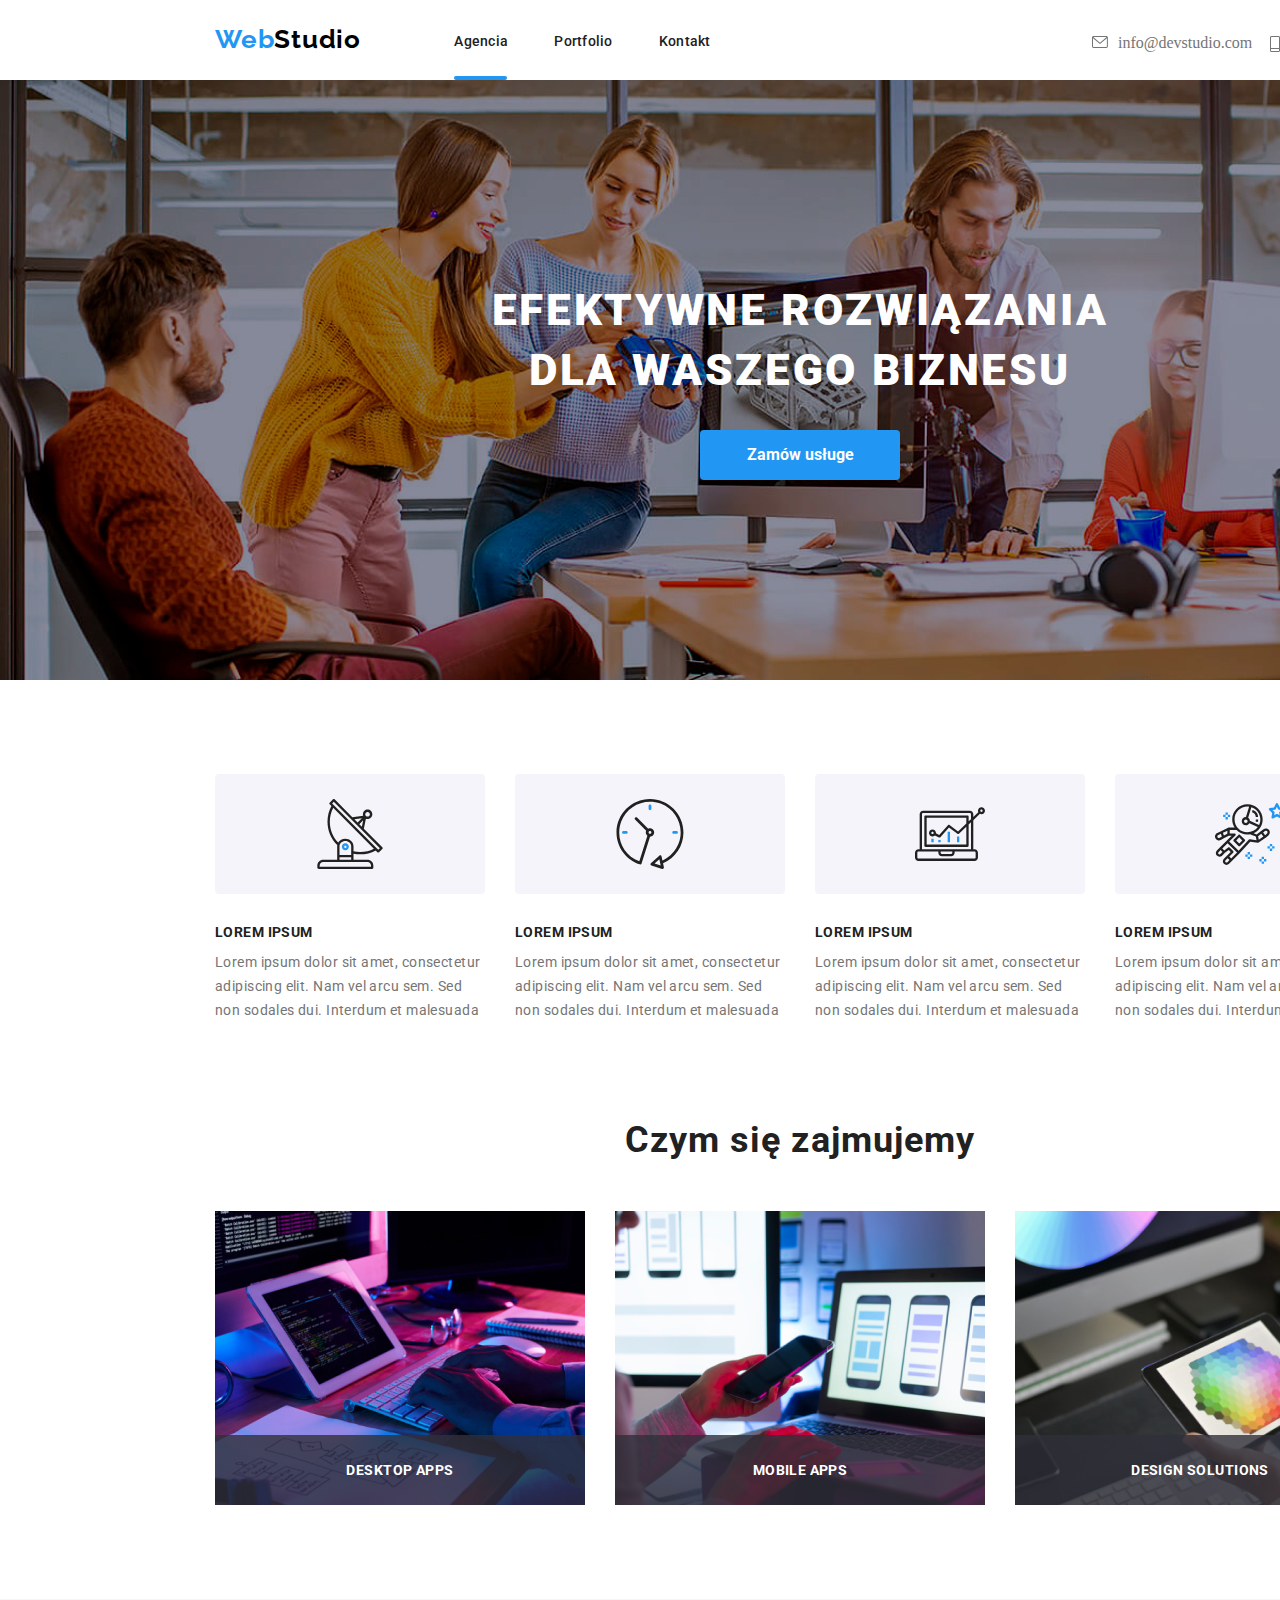
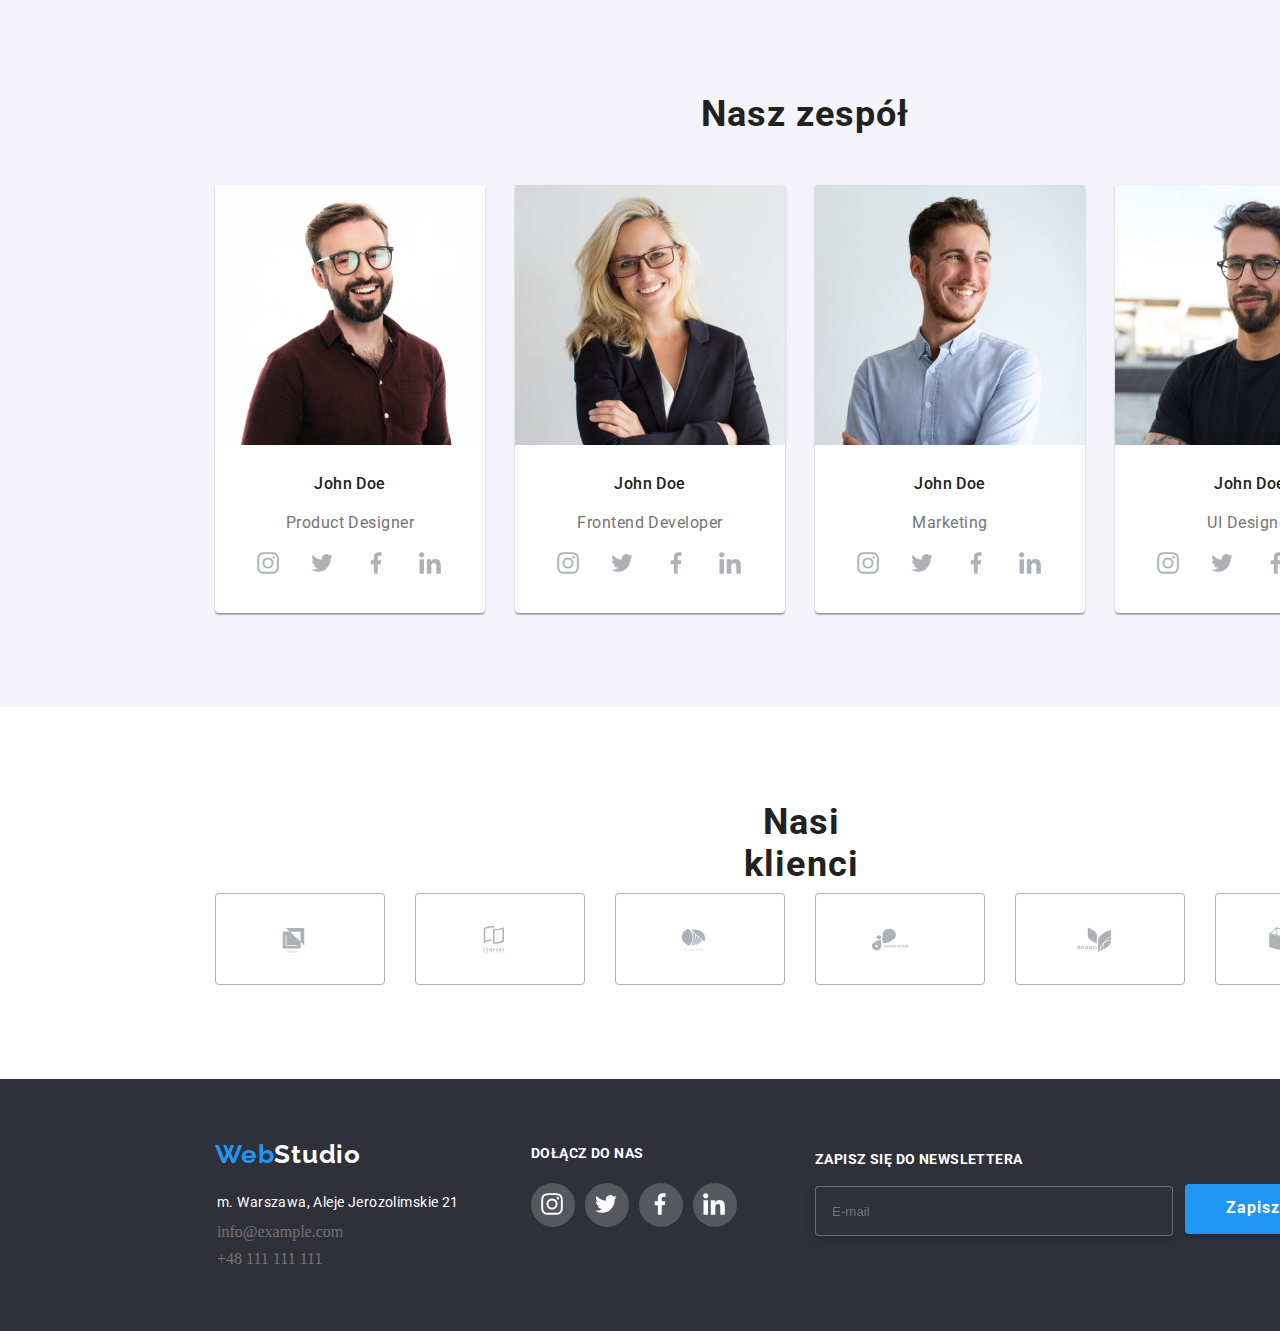
==== commit 8fe937a3: "gm-06" ====
--- a/index.html
+++ b/index.html
@@ -51,64 +51,68 @@
             <button class="order_the_service_button" data-modal-open>Zamów usługe</button>
         </section>
         <!--What we do-->
-        <section class="container">           
-            <ul class="post__lorem-ipsum">
-                <li>
-                    <div class="post__icon_item">
-                        <img class="post__icon_svg" src="./images/SVG/antenna.svg" alt="diagram" width="70" height="70">
-                    </div>
-                    <h5>LOREM IPSUM</h5>
-                    <p>Lorem ipsum dolor sit amet, consectetur adipiscing elit. Nam vel arcu sem. Sed non sodales dui.
-                        Interdum et malesuada</p>
-                </li>
-                <li>
-                    <div class="post__icon_item">
-                        <img class="post__icon_svg" src="./images/SVG/clock.svg" alt="diagram" width="70" height="70">
-                    </div>
-                    <h5>LOREM IPSUM</h5>
-                    <p>Lorem ipsum dolor sit amet, consectetur adipiscing elit. Nam vel arcu sem. Sed non sodales dui.
-                        Interdum et malesuada</p>
-                </li>
-                <li>
-                    <div class="post__icon_item">
-                        <img class="post__icon_svg" src="./images/SVG/diagram.svg" alt="diagram" width="70" height="70">
-                    </div>
-                    <h5>LOREM IPSUM</h5>
-                    <p>Lorem ipsum dolor sit amet, consectetur adipiscing elit. Nam vel arcu sem. Sed non sodales dui.
-                        Interdum et malesuada</p>
-                </li>
-                <li>
-                    <div class="post__icon_item">
-                        <img class="post__icon_svg" src="./images/SVG/astronaut.svg" alt="astronaut" width="70" height="70">
-                    </div>
-                    <h5>LOREM IPSUM</h5>
-                    <p>Lorem ipsum dolor sit amet, consectetur adipiscing elit. Nam vel arcu sem. Sed non sodales dui.
-                        Interdum et malesuada</p>
-                </li>
-            </ul>
+        <section class="section__lorem-ipsum"> 
+            <div class="container">         
+                <ul class="post__lorem-ipsum">
+                    <li>
+                        <div class="post__icon_item">
+                            <img class="post__icon_svg" src="./images/SVG/antenna.svg" alt="diagram" width="70" height="70">
+                        </div>
+                        <h5>LOREM IPSUM</h5>
+                        <p>Lorem ipsum dolor sit amet, consectetur adipiscing elit. Nam vel arcu sem. Sed non sodales dui.
+                            Interdum et malesuada</p>
+                    </li>
+                    <li>
+                        <div class="post__icon_item">
+                            <img class="post__icon_svg" src="./images/SVG/clock.svg" alt="diagram" width="70" height="70">
+                        </div>
+                        <h5>LOREM IPSUM</h5>
+                        <p>Lorem ipsum dolor sit amet, consectetur adipiscing elit. Nam vel arcu sem. Sed non sodales dui.
+                            Interdum et malesuada</p>
+                    </li>
+                    <li>
+                        <div class="post__icon_item">
+                            <img class="post__icon_svg" src="./images/SVG/diagram.svg" alt="diagram" width="70" height="70">
+                        </div>
+                        <h5>LOREM IPSUM</h5>
+                        <p>Lorem ipsum dolor sit amet, consectetur adipiscing elit. Nam vel arcu sem. Sed non sodales dui.
+                            Interdum et malesuada</p>
+                    </li>
+                    <li>
+                        <div class="post__icon_item">
+                            <img class="post__icon_svg" src="./images/SVG/astronaut.svg" alt="astronaut" width="70" height="70">
+                        </div>
+                        <h5>LOREM IPSUM</h5>
+                        <p>Lorem ipsum dolor sit amet, consectetur adipiscing elit. Nam vel arcu sem. Sed non sodales dui.
+                            Interdum et malesuada</p>
+                    </li>
+                </ul>
+            </div>
         </section>
-        <section class="container">
-            <h2 class="post__heading">Czym się zajmujemy</h2>
-            <ul class="post__What-we-do">
-                <li class="post__description">
-                    <img src="./images/komputer.jpg" alt="computer work" width="370" height="294">
-                    <p>DESKTOP APPS</p>
-                </li>
-                <li class="post__description">
-                    <img src="./images/phone.jpg" alt="work on the phone" width="370" height="294">
-                    <p>Mobile APPS</p>
-                </li>
-                <li class="post__description">
-                    <img src="./images/tablet.jpg" alt="work on tablet" width="370" height="294">
-                    <p >DESIGN SOLUTIONS</p>
-                </li>
-            </ul>
+        <section class="section__What-we-do">
+            <div class="container">
+                <h2 class="post__heading">Czym się zajmujemy</h2>
+                <ul class="post__container">
+                    <li class="post__description">
+                        <img src="./images/komputer.jpg" alt="computer work" width="370" height="294">
+                        <p>DESKTOP APPS</p>
+                    </li>
+                    <li class="post__description">
+                        <img src="./images/phone.jpg" alt="work on the phone" width="370" height="294">
+                        <p>Mobile APPS</p>
+                    </li>
+                    <li class="post__description">
+                        <img src="./images/tablet.jpg" alt="work on tablet" width="370" height="294">
+                        <p >DESIGN SOLUTIONS</p>
+                    </li>
+                </ul>
+            </div>
         </section>
         <!--Our team-->
         <section class="section__our_team">
             <h3 class="our_team__heading">Nasz zespół</h3>
             <div class="container">
-                <ul class="our-team__container">
+                <ul class="our_team__container">
                     <li class="our-team__employee">
                         <img src="./images/Product_Designer.jpg" alt="Product Designer" width="270" height="260">
                         <h4>John Doe</h4>
@@ -250,9 +254,9 @@
         </section>
         <!-- Our customers -->
         <section class="section__our_customers">
-            <h3 class="our_customers_heading">Nasi klienci</h3>
             <div class="container">
-                <ul class="our_customers__icons">
+                <h3 class="our_customers_heading">Nasi klienci</h3>
+                <ul class="our_customers__container">
                     <li>
                         <a href="" class="our_customers__link">
                             <svg xmlns="http://www.w3.org/2000/svg" width="108" height="61" viewBox="-50 -30 108 61" fill="currentColor">
@@ -385,44 +389,44 @@
                     </svg>
                 </button>
                 <!-- modal window -->
-                <h2 class="modal_heading">Zostaw swoje dane w formularzu poniżej</h2>
+                <h2 class="modal__heading">Zostaw swoje dane w formularzu poniżej</h2>
                 <form class="form_data_model">
                     <div class="modal">
-                        <div class="modal_form">
-                            <span class="modal_text">Imie</span>
-                            <input class="modal_input" type="text" name="username">
-                            <svg class="modal_icon" width="12" height="12" xmlns="http://www.w3.org/2000/svg">
+                        <div class="modal__form">
+                            <span class="modal__text">Imie</span>
+                            <input class="modal__input" type="text" name="username">
+                            <svg class="modal__icon" width="12" height="12" xmlns="http://www.w3.org/2000/svg">
                                 <path
                                     d="M6 6a3 3 0 1 0 0-6 3 3 0 1 0 0 6Zm0 1.5c-2.002 0-6 1.005-6 3v.75c0 .412.338.75.75.75h10.5c.412 0 .75-.338.75-.75v-.75c0-1.995-3.998-3-6-3Z" />
                             </svg>
                         </div>
-                        <div class="modal_form">
-                            <span class="modal_text">Telefon</span>
-                            <input class="modal_input" type="tel" name="phone_number">
-                            <svg class="modal_icon" width="14" height="14" xmlns="http://www.w3.org/2000/svg">
+                        <div class="modal__form">
+                            <span class="modal__text">Telefon</span>
+                            <input class="modal__input" type="tel" name="phone_number">
+                            <svg class="modal__icon" width="14" height="14" xmlns="http://www.w3.org/2000/svg">
                                 <path
                                     d="m11.996 9.123-1.838-.21a1.44 1.44 0 0 0-1.187.412l-1.332 1.332a10.888 10.888 0 0 1-4.769-4.77L4.21 4.55a1.44 1.44 0 0 0 .412-1.187l-.21-1.824a1.448 1.448 0 0 0-1.44-1.28H1.72C.902.257.222.937.272 1.754c.384 6.18 5.327 11.116 11.5 11.5.817.05 1.498-.63 1.498-1.448v-1.252a1.434 1.434 0 0 0-1.274-1.432Z" />
                             </svg>
                         </div>
-                        <div class="modal_form">
-                            <span class="modal_text">Email</span>
-                            <input class="modal_input" type="email" name="email">
-                            <svg class="modal_icon" width="16" height="12" xmlns="http://www.w3.org/2000/svg">
+                        <div class="modal__form">
+                            <span class="modal__text">Email</span>
+                            <input class="modal__input" type="email" name="email">
+                            <svg class="modal__icon" width="16" height="12" xmlns="http://www.w3.org/2000/svg">
                                 <path
                                     d="M14 0H2C1.175 0 .507.675.507 1.5l-.007 9c0 .825.675 1.5 1.5 1.5h12c.825 0 1.5-.675 1.5-1.5v-9C15.5.675 14.825 0 14 0Zm-.3 3.188L8.398 6.502a.759.759 0 0 1-.795 0L2.3 3.187a.637.637 0 1 1 .675-1.08L8 5.25l5.025-3.143a.637.637 0 1 1 .675 1.08Z" />
                             </svg>
                         </div>
-                        <div class="modal_form">
-                            <span class="modal_text">Komentarz</span>
+                        <div class="modal__form">
+                            <span class="modal__text">Komentarz</span>
                             <textarea name="Komentarz" cols="30" rows="10" placeholder="Wprowadź tekst"></textarea>
                         </div>
                     </div>
                     <div class="">
-                        <input class="modal_checkbox_input" id="Regulamin" type="checkbox">
-                        <label class="modal_regulamin" for="Regulamin">Oświadczam iż akceptuję <u><a
-                                    class="modal_privacy_policy">Regulamin</a></u> i <u><a
-                                    class="modal_privacy_policy">Politykę Prywatności.</a></u></label>
-                        <button class="modal_checkbox_button">Wyślij</button>
+                        <input class="modal__checkbox_input" id="Regulamin" type="checkbox">
+                        <label class="modal__regulamin" for="Regulamin">Oświadczam iż akceptuję <u><a
+                                    class="modal__privacy_policy">Regulamin</a></u> i <u><a
+                                    class="modal__privacy_policy">Politykę Prywatności.</a></u></label>
+                        <button class="modal__checkbox_button">Wyślij</button>
                     </div>
                 </form>
             </div>
--- a/css/style.css
+++ b/css/style.css
@@ -116,8 +116,10 @@
 /* Order the service */
 
 .section__order_the_service {
+    position: absolute;
     width: 1600px;
     height: 600px;
+    top: 80px;    
     background-color: #2F303A;
     background-image: url(../images/car_design.jpg);
 }
@@ -159,18 +161,23 @@
 
 /* What we do */
 
+.section__lorem-ipsum {
+    position: absolute;
+    width: 1600px;
+    height: 395px;
+    top: 680px;
+}
+
 .container {
-    width: 1200px;
+    width: 1170px;
     margin: 0 auto;
-    margin-left: 160px;
 }
 
 .post__lorem-ipsum {
     display: flex;
-    flex-direction: row;
     gap: 30px;
+    margin-left: -40px;
     margin-top: 94px;
-    margin-left: 10px;
 }
 
 .post__lorem-ipsum h5 {
@@ -216,28 +223,30 @@
     border-radius: 4px;
 }
 
+.section__What-we-do {
+    position: absolute;
+    width: 1600px;
+    height: 566px;
+    top: 1119px;
+}
+
 .post__heading {
-    position: absolute;
-    width: 360px;
-    height: 42px;
-    left: 624px;
-    top: 1119px;    
     font-family: 'Roboto';
     font-style: normal;
     font-weight: 700;
     font-size: 36px;
     line-height: 42px;
     text-align: center;
-    letter-spacing: 0.03em;    
+    letter-spacing: 0.03em;
     color: #212121;
 }
 
-.post__What-we-do {
-    display: flex;
-    flex-direction: row;
+.post__container {
+    display: flex;
     gap: 30px;
-    margin-top: 290px;
-    margin-left: 10px;
+    margin-left: -40px;
+    margin-top: 50px;
+
 }
 
 .post__description P {
@@ -287,12 +296,11 @@
     color: #212121;
 }
 
-.our-team__container {
-    display: flex;
-    flex-direction: row;
+.our_team__container {
+    display: flex;
     gap: 30px;
+    margin-left: -40px;
     margin-top: 186px;
-    margin-left: 10px;
 }
 
 .our-team__employee {
@@ -331,8 +339,7 @@
 .our-team__employee_icons {
     display: flex;
     gap: 10px;
-    margin-left: 34px;
-    margin-top: 10px;
+    margin-left: 32px;
 }
 
 .our-team__media_icon {
@@ -358,10 +365,9 @@
 
 .section__our_customers {
     position: absolute;
+    width: 1600px;
+    height: 372px;
     top: 2307px;
-    max-width: 1600px;
-    min-height: 372px;
-    border: 1px double white;
 }
 
 .our_customers_heading {
@@ -380,19 +386,16 @@
     color: #212121;
 }
 
-.our_customers__icons {
+.our_customers__container {
+    display: flex;
+    gap: 30px;
+    margin-left: -40px;
+    margin-top: 186px;
+}
+
+.our_customers__link {
     display: flex;
     flex-direction: row;
-    width: 1170px;
-    height: 184px;
-    margin-top: 186px;
-    margin-left: -10px;
-}
-
-.our_customers__link {
-    display: flex;
-    flex-direction: row;
-    margin: 16px;
     width: 170px;
     height: 92px;
     color: #AFB1B8;
@@ -722,7 +725,15 @@
     color: #FFFFFF;
 }
 
-.sign_up_button-portfolio {
+.portfolio__sign_up {
+    position: absolute;
+        width: 570px;
+        height: 86px;
+        left: 815px;
+        top: 1700px;
+}
+
+.portfolio__sign_up_button {
     position: absolute;
     width: 200px;
     height: 50px;
@@ -734,7 +745,7 @@
     border: none;
 }
 
-.sign_up_button-portfolio p {
+.portfolio__sign_up_button p {
     position: absolute;
     width: 85px;
     height: 30px;
@@ -774,16 +785,6 @@
     min-height: 581px;
     background-color: #FFFFFF;
     animation: animate 2000ms;
-}
-
-@keyframes animate {
-    0% {
-        transform: scale(0);
-    }
-
-    100% {
-        transform: scale(1);
-    }
 }
 
 .close-btn {
@@ -807,7 +808,7 @@
     pointer-events: none;
 }
 
-.modal_heading {
+.modal__heading {
     position: absolute;
     margin-left: 70px;
     font-family: 'Roboto';
@@ -830,14 +831,14 @@
     margin-top: 32px;
 }
 
-.modal_form {
+.modal__form {
     display: flex;
     flex-wrap: wrap;
     width: 448px;
     height: 68px;
 }
 
-.modal_text {
+.modal__text {
     font-family: 'Roboto';
     font-style: normal;
     font-weight: 400;
@@ -847,7 +848,7 @@
     color: #757575;
 }
 
-.modal_input {
+.modal__input {
     display: flex;
     width: 448px;
     height: 40px;
@@ -858,17 +859,17 @@
     transition: 250ms cubic-bezier(0.4, 0, 0.2, 1);
 }
 
-.modal_icon {
+.modal__icon {
     margin-top: -29px;
     margin-left: 13px;
 }
 
-.modal_input:focus {
+.modal__input:focus {
     outline: none;
     border-color: #2196f3;
 }
 
-.modal_input:focus + .modal_icon {
+.modal__input:focus + .modal__icon {
     fill: #2196f3;
 }
 
@@ -888,11 +889,11 @@
     border-color: #2196f3;
 }
 
-.modal_checkbox_input {
+.modal__checkbox_input {
     appearance: none;
 }
 
-.modal_regulamin {
+.modal__regulamin {
     position: absolute;
     top: 435px;
     left: 80px;
@@ -905,7 +906,7 @@
     color: #757575;
 }
 
-.modal_regulamin::before {
+.modal__regulamin::before {
     content: "";
     position: absolute;
     display: block;
@@ -917,18 +918,18 @@
     border-radius: 4px;
 }
 
-.modal_checkbox_input:checked + .modal_regulamin::before {
+.modal__checkbox_input:checked + .modal__regulamin::before {
     background-color: #2196F3;
     border: 1px solid #2196F3;
     background-image: url(../images/SVG/icon.svg);
     background-repeat: no-repeat;
 }
 
-.modal_privacy_policy {
+.modal__privacy_policy {
     color: #2196F3;
 }
 
-.modal_checkbox_button {
+.modal__checkbox_button {
     position: absolute;
     width: 200px;
     height: 50px;
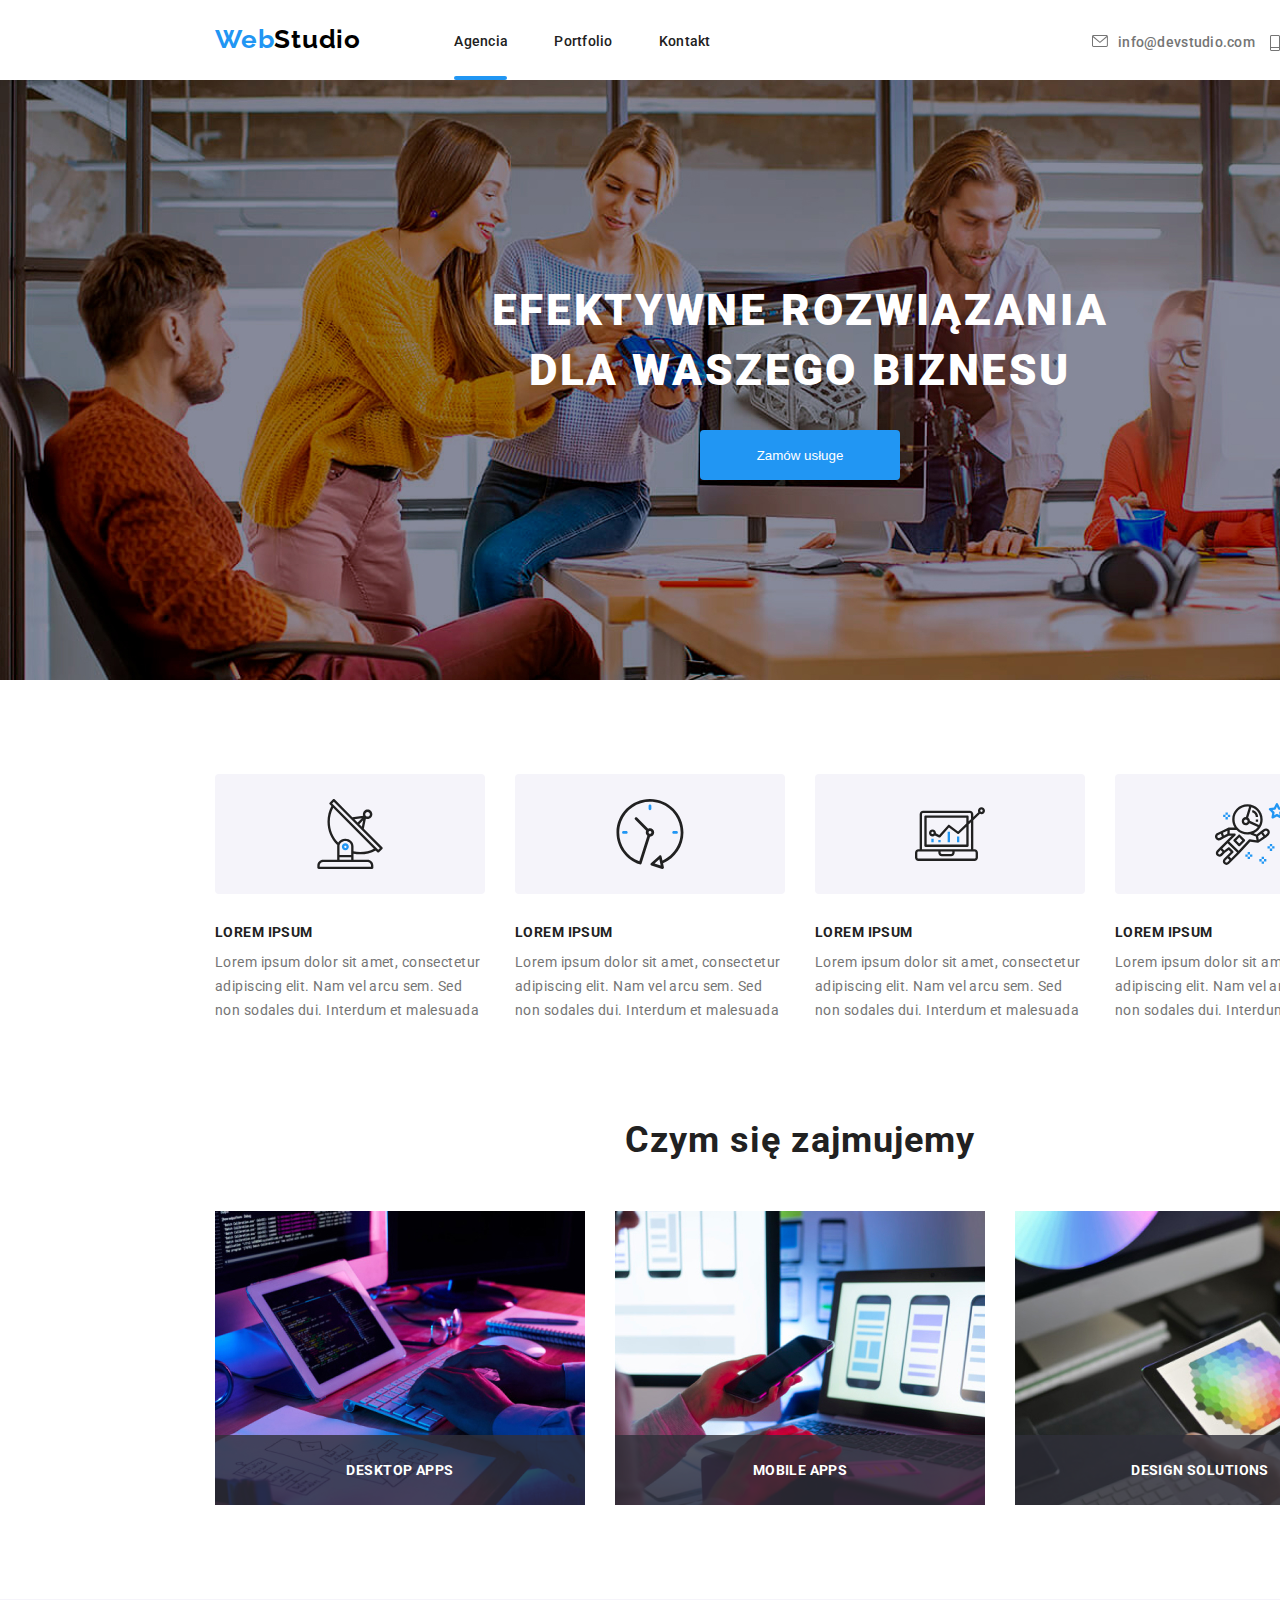
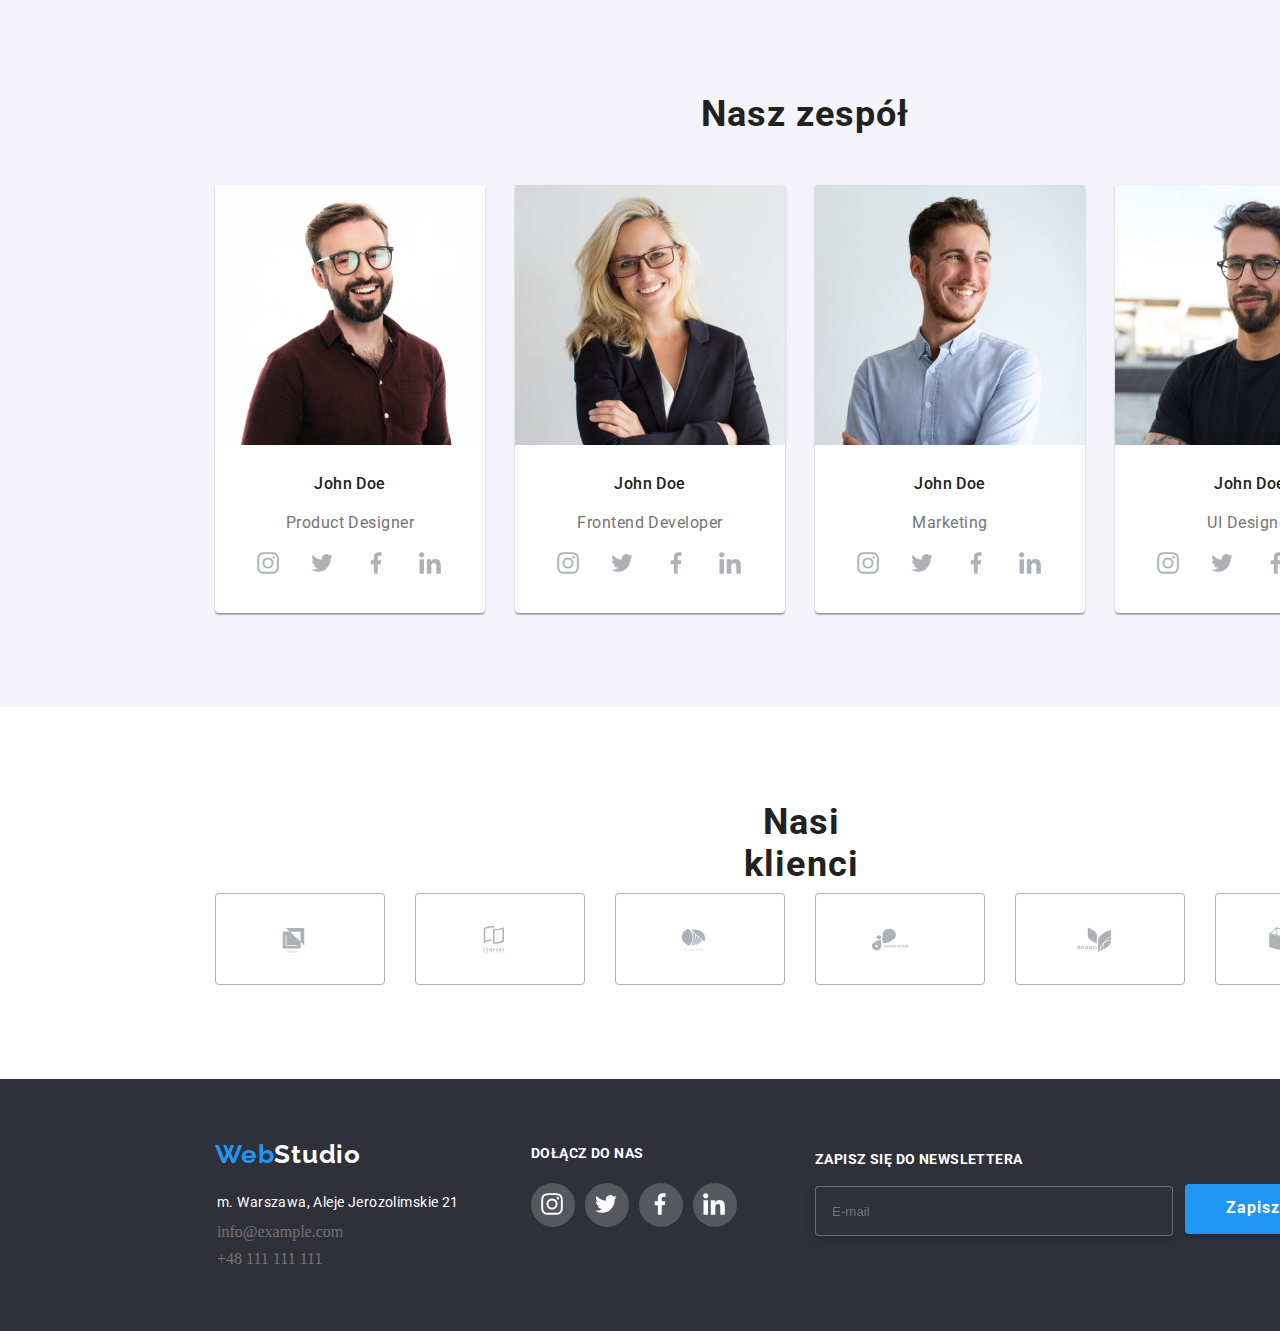
==== commit 9f4794c2: "gm-06" ====
--- a/index.html
+++ b/index.html
@@ -6,6 +6,9 @@
     <meta http-equiv="X-UA-Compatible" content="IE=edge">
     <meta name="viewport" content="width=device-width, initial-scale=1.0">
     <title>index.html</title>
+    <link rel="stylesheet" href="https://cdnjs.cloudflare.com/ajax/libs/modern-normalize/1.1.0/modern-normalize.min.css"
+        integrity="sha512-wpPYUAdjBVSE4KJnH1VR1HeZfpl1ub8YT/NKx4PuQ5NmX2tKuGu6U/JRp5y+Y8XG2tV+wKQpNHVUX03MfMFn9Q=="
+        crossorigin="anonymous" referrerpolicy="no-referrer" />
     <link rel="preconnect" href="https://fonts.googleapis.com">
     <link rel="preconnect" href="https://fonts.gstatic.com" crossorigin>
     <link
@@ -16,39 +19,39 @@
 
 <body>
     <!--Web Studio-->
-    <header class="conteiner__nav">
-        <h2 class="nav_logo"><a class="link" href=""><span>Web</span>Studio</a></h2>
-        <nav class="nav__links">
-            <ul class="nav__social-links">
-                <li class="active_line"><a class="nav_link">Agencia</a></li>
-                <li class="active"><a class="nav_link" href="portfolio.html">Portfolio</a></li>
-                <li class="active"><a class="nav_link" href="">Kontakt</a></li>
+    <header class="section__nav">
+            <h2 class="nav_logo"><a class="link" href=""><span>Web</span>Studio</a></h2>
+            <nav class="nav__links">
+                <ul class="nav__social-links">
+                    <li class="active_line"><a class="nav_link">Agencia</a></li>
+                    <li class="active"><a class="nav_link" href="portfolio.html">Portfolio</a></li>
+                    <li class="active"><a class="nav_link" href="">Kontakt</a></li>
+                </ul>
+            </nav>
+            <ul class="link_link_nav">
+                <li>
+                    <a class="link_link" href="mailto:info@devstudio.com">
+                        <svg class="link_link_icon" xmlns="http://www.w3.org/2000/svg" width="16" height="12"
+                            viewBox="0 0 43 32" fill="currentColor">
+                            <path
+                                d="M38.667 0H4C1.795 0 0 1.795 0 4v24c0 2.205 1.795 4 4 4h34.667c2.205 0 4-1.795 4-4V4c0-2.205-1.795-4-4-4zm0 2.667c.181 0 .355.037.512.104L21.334 18.238 3.489 2.771c.151-.065.327-.104.512-.104h34.667zm0 26.666H4A1.333 1.333 0 0 1 2.667 28V5.587l17.792 15.421c.233.203.539.327.875.327s.642-.124.876-.328l-.002.001L40 5.587V28c0 .736-.597 1.333-1.333 1.333z" />
+                        </svg>info@devstudio.com</a>
+                </li>
+                <li>
+                    <a class="link_link" href="tel:+48111111111">
+                        <svg class="link_link_icon" xmlns="http://www.w3.org/2000/svg" width="10" height="16"
+                            viewBox="0 0 20 32" fill="currentColor">
+                            <path
+                                d="M17 0H3C1.346 0 0 1.346 0 3v26c0 1.654 1.346 3 3 3h14c1.654 0 3-1.346 3-3V3c0-1.654-1.346-3-3-3zM3 2h14a1 1 0 0 1 1 1v21H2V3a1 1 0 0 1 1-1zm14 28H3a1 1 0 0 1-1-1v-3h16v3a1 1 0 0 1-1 1z" />
+                        </svg>+48 111 111 111</a>
+                </li>
             </ul>
-        </nav>
-        <ul class="link_link_nav">
-            <li>
-                <a class="link_link" href="mailto:info@devstudio.com">
-                    <svg class="link_link_icon" xmlns="http://www.w3.org/2000/svg" width="16" height="12"
-                        viewBox="0 0 43 32" fill="currentColor">
-                        <path
-                            d="M38.667 0H4C1.795 0 0 1.795 0 4v24c0 2.205 1.795 4 4 4h34.667c2.205 0 4-1.795 4-4V4c0-2.205-1.795-4-4-4zm0 2.667c.181 0 .355.037.512.104L21.334 18.238 3.489 2.771c.151-.065.327-.104.512-.104h34.667zm0 26.666H4A1.333 1.333 0 0 1 2.667 28V5.587l17.792 15.421c.233.203.539.327.875.327s.642-.124.876-.328l-.002.001L40 5.587V28c0 .736-.597 1.333-1.333 1.333z" />
-                    </svg>info@devstudio.com</a>
-            </li>
-            <li>
-                <a class="link_link" href="tel:+48111111111">
-                    <svg class="link_link_icon" xmlns="http://www.w3.org/2000/svg" width="10" height="16"
-                        viewBox="0 0 20 32" fill="currentColor">
-                        <path
-                            d="M17 0H3C1.346 0 0 1.346 0 3v26c0 1.654 1.346 3 3 3h14c1.654 0 3-1.346 3-3V3c0-1.654-1.346-3-3-3zM3 2h14a1 1 0 0 1 1 1v21H2V3a1 1 0 0 1 1-1zm14 28H3a1 1 0 0 1-1-1v-3h16v3a1 1 0 0 1-1 1z" />
-                    </svg>+48 111 111 111</a>
-            </li>
-        </ul>
     </header>
     <main>
         <!--Order the service-->
         <section class="section__order_the_service">
-            <h1 class="order_the_service_heading">EFEKTYWNE ROZWIĄZANIA DLA WASZEGO BIZNESU</h1>
-            <button class="order_the_service_button" data-modal-open>Zamów usługe</button>
+                <h1 class="order_the_service_heading">EFEKTYWNE ROZWIĄZANIA DLA WASZEGO BIZNESU</h1>
+                <button class="order_the_service_button" data-modal-open>Zamów usługe</button>
         </section>
         <!--What we do-->
         <section class="section__lorem-ipsum"> 
@@ -418,7 +421,7 @@
                         </div>
                         <div class="modal__form">
                             <span class="modal__text">Komentarz</span>
-                            <textarea name="Komentarz" cols="30" rows="10" placeholder="Wprowadź tekst"></textarea>
+                            <textarea class="modal__enter-text" name="Komentarz" cols="30" rows="10" placeholder="Wprowadź tekst"></textarea>
                         </div>
                     </div>
                     <div class="">
--- a/css/style.css
+++ b/css/style.css
@@ -12,9 +12,13 @@
     list-style: none;
 }
 
+:root {
+    --primary-color: #2196F3;
+}
+
 /* Web Studio */
 
-.conteiner__nav {
+.section__nav {
     height: 80px;
 }
 
@@ -30,11 +34,10 @@
     font-size: 26px;
     line-height: 31px;
     letter-spacing: 0.03em;
-    color: #2196F3;
 }
 
 span {
-    color: #2196F3;
+    color: var(--primary-color);
 }
 
 .nav__links {
@@ -60,12 +63,12 @@
     margin-top: 26px;
     width: 53px;
     height: 4px;
-    background: #2196F3;
+    background: var(--primary-color);
     border-radius: 2px;
 }
 
 .active:hover {
-    background: #2196F3;
+    background: var(--primary-color);
     transition-duration: 3000ms;
     transition-timing-function: linear;
 }
@@ -84,7 +87,7 @@
 
 .nav_link:hover,
 .nav_link:focus {
-    color: #2196F3;
+    color: var(--primary-color);
     transition: 350ms linear;
 }
 
@@ -100,27 +103,30 @@
     display: flex;
     gap: 10px;
     width: 178px;
+    font-family: 'Roboto';
+    font-style: normal;
+    font-weight: 500;
+    font-size: 14px;
+    line-height: 16px;
+    letter-spacing: 0.02em;
     color: #757575;
 }
 
 .link_link_icon {
-    margin-top: 2px;
+    margin-top: 1px;
 }
 
 .link_link:hover,
 .link_link:focus {
-    color: #2196F3;
+    color: var(--primary-color);
     transition: 350ms linear;
 }
 
 /* Order the service */
 
 .section__order_the_service {
-    position: absolute;
     width: 1600px;
     height: 600px;
-    top: 80px;    
-    background-color: #2F303A;
     background-image: url(../images/car_design.jpg);
 }
 
@@ -128,16 +134,16 @@
     position: absolute;
     width: 696px;
     height: 120px;
-    margin-left: 452px;
-    margin-top: 200px;
+    left: 452px;
+    top: 280px;
     font-family: 'Roboto';
     font-style: normal;
     font-weight: 900;
     font-size: 44px;
-    line-height: 60px;
+    line-height: 60px;    
     text-align: center;
     letter-spacing: 0.06em;
-    text-transform: uppercase;
+    text-transform: uppercase;    
     color: #FFFFFF;
 }
 
@@ -145,17 +151,12 @@
     position: absolute;
     width: 200px;
     height: 50px;
-    margin-left: 700px;
-    margin-top: 350px;
-    background: #2196F3;
-    color: #FFFFFF;
-    font-family: 'Roboto';
-    font-style: normal;
-    font-weight: 700;
-    font-size: 16px;
-    line-height: 30px;
+    left: 700px;
+    top: 430px;
+    background: var(--primary-color);
     box-shadow: 0px 4px 4px rgba(0, 0, 0, 0.15);
     border-radius: 4px;
+    color: #FFFFFF;
     border: none;
 }
 
@@ -355,7 +356,7 @@
 
 .our-team__media_icon:hover,
 .our-team__media_icon:focus {
-        background-color: #2196F3;
+        background-color: var(--primary-color);
         color: #FFFFFF;
         fill: #FFFFFF;
         transition: 350ms linear;
@@ -405,8 +406,8 @@
 
 .our_customers__link:hover,
 .our_customers__link:focus {
-    border: 1px solid #2196F3;
-    color: #2196F3;
+    border: 1px solid var(--primary-color);
+    color: var(--primary-color);
     transition: 350ms linear;
 }
 
@@ -495,7 +496,7 @@
 
 .join_us_icon:hover,
 .join_us_icon:focus {
-    background-color: #2196F3;
+    background-color: var(--primary-color);
     transition: 500ms linear;
 
 }
@@ -537,7 +538,7 @@
     left: 370px;
     width: 200px;
     height: 50px;
-    background: #2196F3;
+    background: var(--primary-color);
     box-shadow: 0px 4px 4px rgba(0, 0, 0, 0.15);
     border-radius: 4px;
     border: none;
@@ -609,7 +610,7 @@
 
 .portfolio__buttons button:hover,
 .portfolio__buttons button:focus {
-    background-color: #2196F3;
+    background-color: var(--primary-color);
     color: #FFFFFF;
     transition: 500ms linear;
 }
@@ -739,7 +740,7 @@
     height: 50px;
     left: 1185px;
     top: 1723px;    
-    background: #2196F3;
+    background: var(--primary-color);
     box-shadow: 0px 4px 4px rgba(0, 0, 0, 0.15);
     border-radius: 4px;
     border: none;
@@ -784,7 +785,6 @@
     width: 528px;
     min-height: 581px;
     background-color: #FFFFFF;
-    animation: animate 2000ms;
 }
 
 .close-btn {
@@ -866,11 +866,11 @@
 
 .modal__input:focus {
     outline: none;
-    border-color: #2196f3;
+    border-color: var(--primary-color);
 }
 
 .modal__input:focus + .modal__icon {
-    fill: #2196f3;
+    fill: var(--primary-color);
 }
 
 textarea {
@@ -886,7 +886,7 @@
 
 textarea:focus {
     outline: none;
-    border-color: #2196f3;
+    border-color: var(--primary-color);
 }
 
 .modal__checkbox_input {
@@ -904,6 +904,15 @@
     line-height: 24px;
     letter-spacing: 0.03em;
     color: #757575;
+}
+
+.modal__enter-text {
+    font-family: 'Roboto';
+    font-style: normal;
+    font-weight: 400;
+    font-size: 12px;
+    line-height: 14px;
+    letter-spacing: 0.01em;
 }
 
 .modal__regulamin::before {
@@ -919,14 +928,14 @@
 }
 
 .modal__checkbox_input:checked + .modal__regulamin::before {
-    background-color: #2196F3;
-    border: 1px solid #2196F3;
+    background-color: var(--primary-color);
+    border: 1px solid var(--primary-color);
     background-image: url(../images/SVG/icon.svg);
     background-repeat: no-repeat;
 }
 
 .modal__privacy_policy {
-    color: #2196F3;
+    color: var(--primary-color);
 }
 
 .modal__checkbox_button {
@@ -935,7 +944,7 @@
     height: 50px;
     top: 491px;
     left: 164px;
-    background: #2196F3;
+    background: var(--primary-color);
     box-shadow: 0px 4px 4px rgba(0, 0, 0, 0.15);
     border-radius: 4px;
     cursor: pointer;
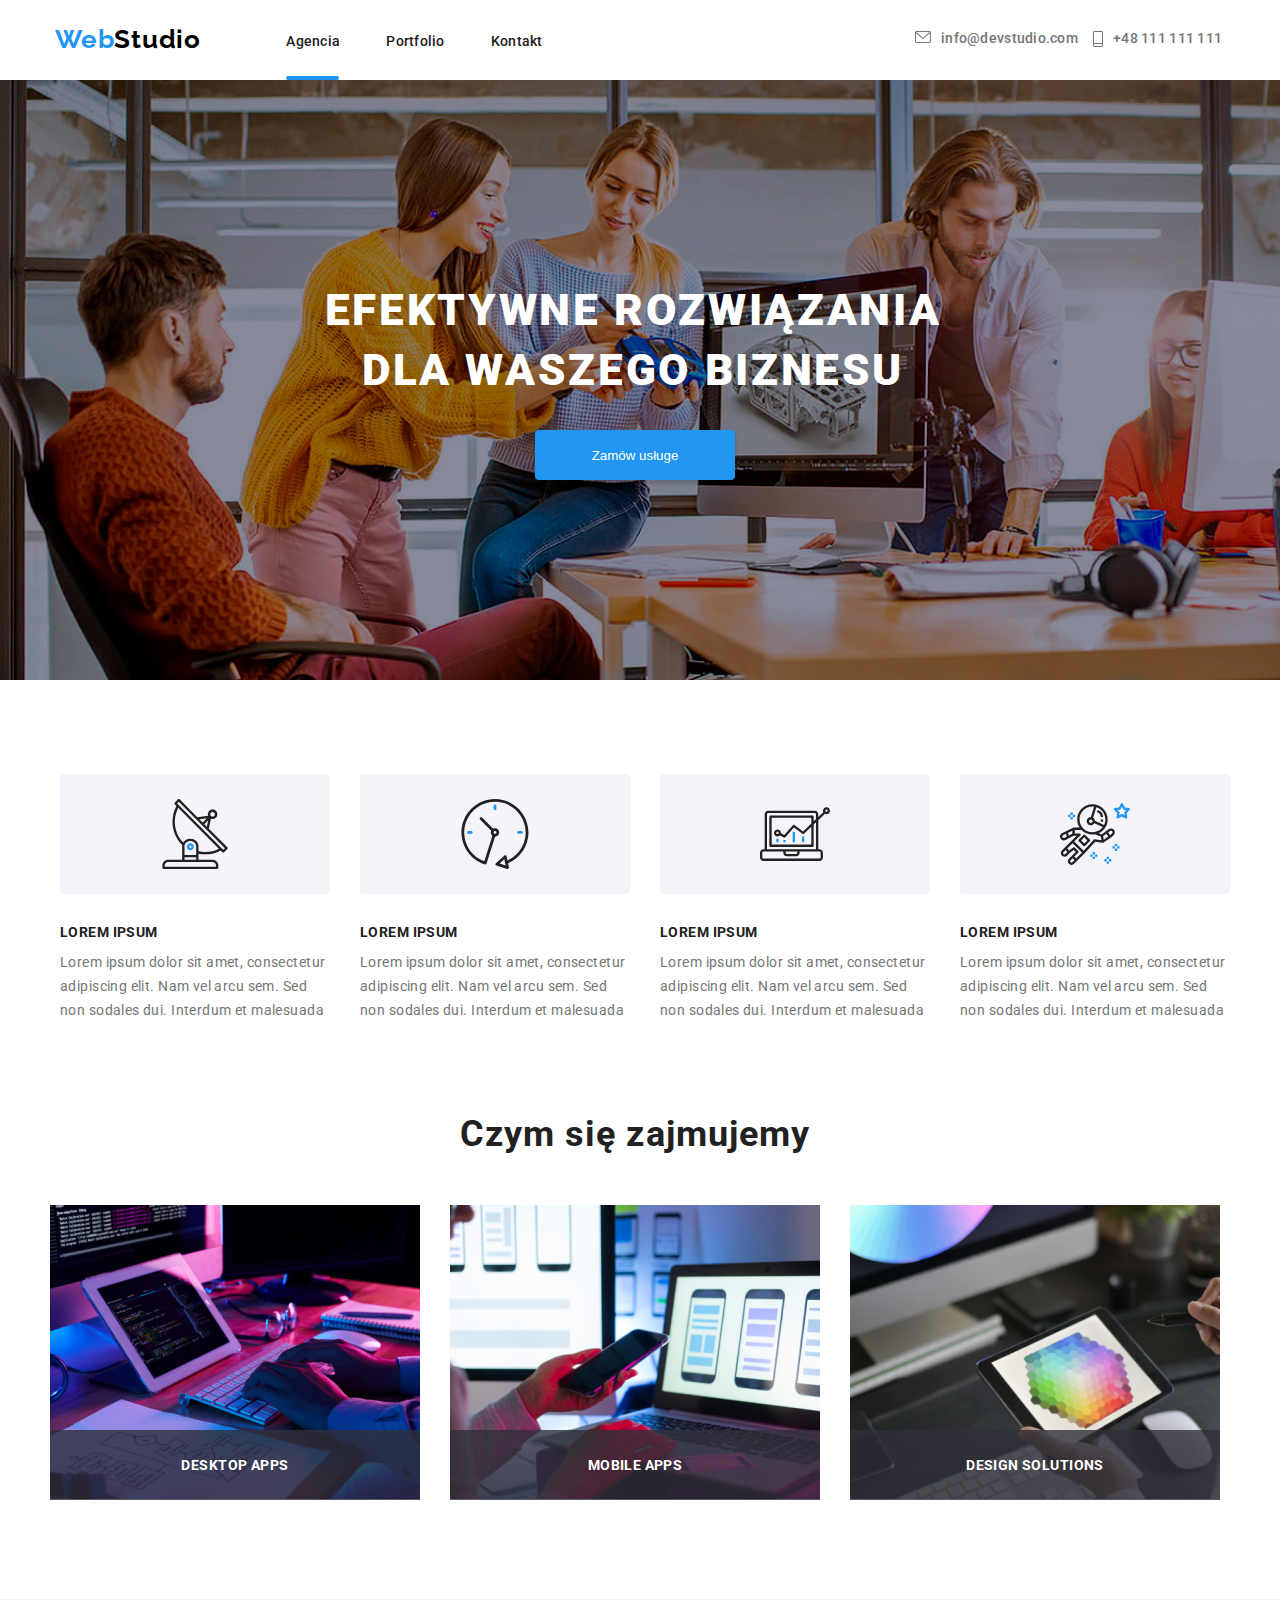
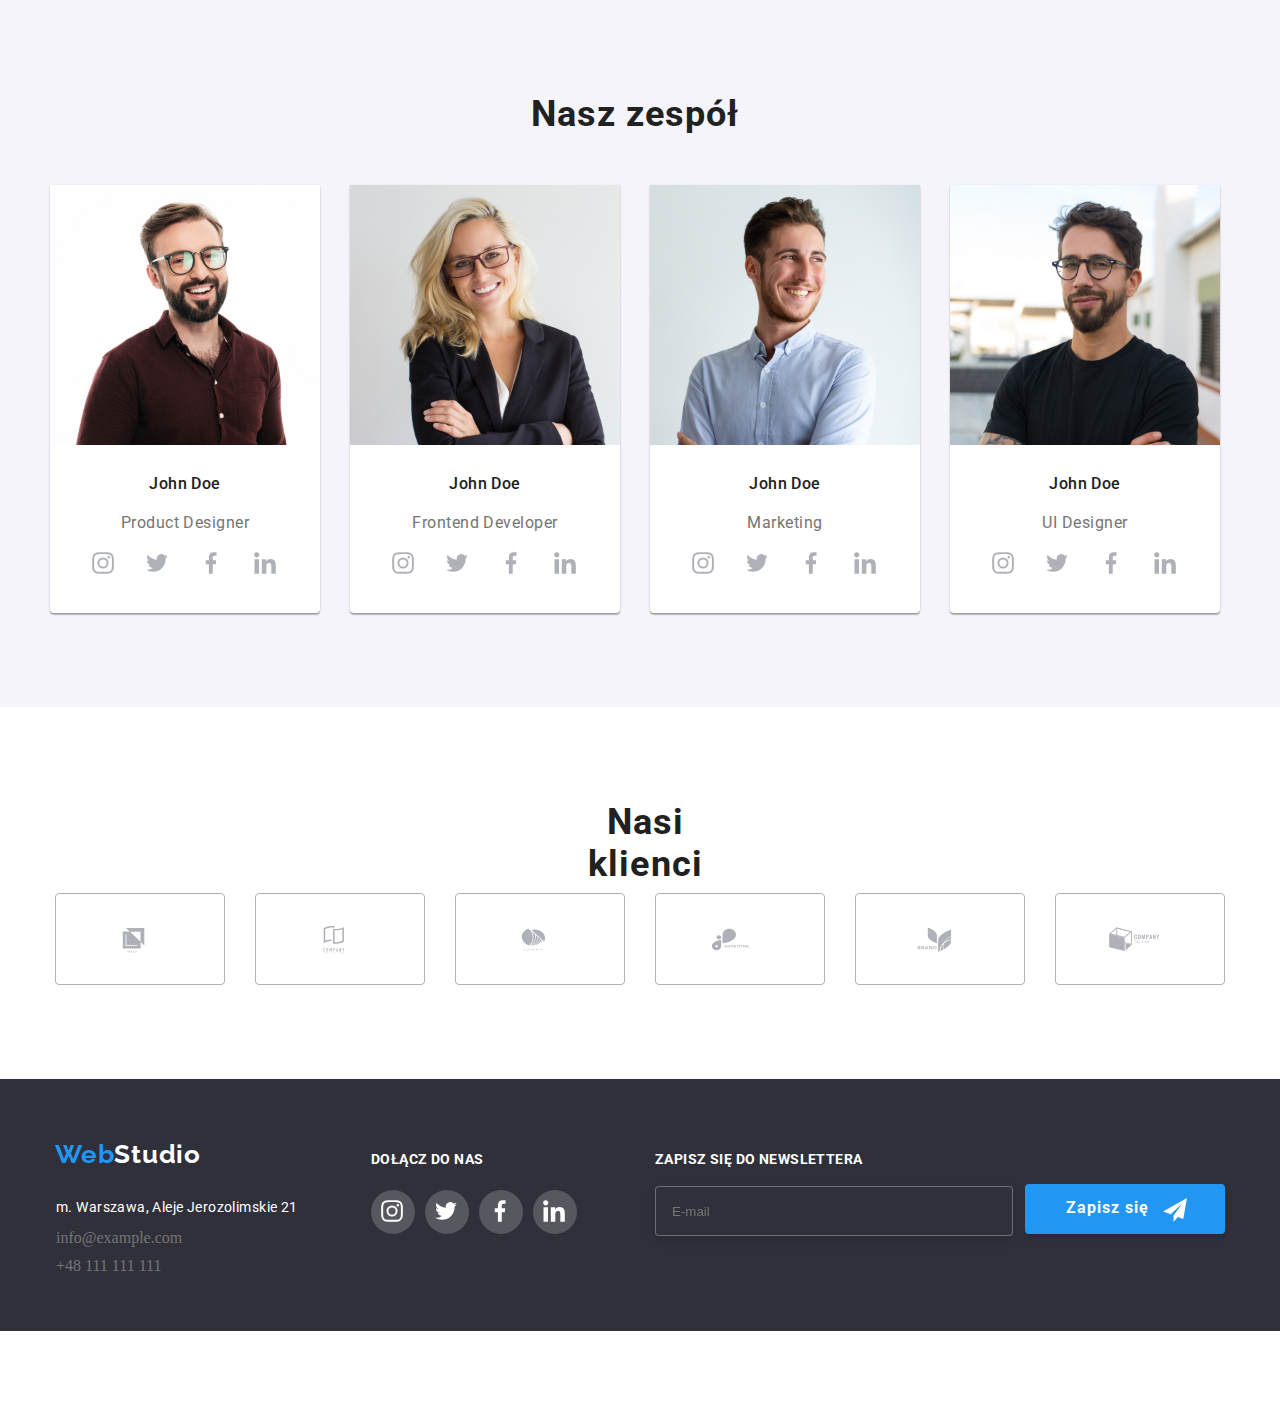
==== commit b838e84e: "gm-06" ====
--- a/index.html
+++ b/index.html
@@ -20,8 +20,9 @@
 <body>
     <!--Web Studio-->
     <header class="section__nav">
-            <h2 class="nav_logo"><a class="link" href=""><span>Web</span>Studio</a></h2>
-            <nav class="nav__links">
+        <div class="container">
+            <h2 class="nav_logo"><a class="link" href=""><span class="table-of-contents">Web</span>Studio</a></h2>
+            <nav>
                 <ul class="nav__social-links">
                     <li class="active_line"><a class="nav_link">Agencia</a></li>
                     <li class="active"><a class="nav_link" href="portfolio.html">Portfolio</a></li>
@@ -40,22 +41,25 @@
                 <li>
                     <a class="link_link" href="tel:+48111111111">
                         <svg class="link_link_icon" xmlns="http://www.w3.org/2000/svg" width="10" height="16"
-                            viewBox="0 0 20 32" fill="currentColor">
+                                viewBox="0 0 20 32" fill="currentColor">
                             <path
                                 d="M17 0H3C1.346 0 0 1.346 0 3v26c0 1.654 1.346 3 3 3h14c1.654 0 3-1.346 3-3V3c0-1.654-1.346-3-3-3zM3 2h14a1 1 0 0 1 1 1v21H2V3a1 1 0 0 1 1-1zm14 28H3a1 1 0 0 1-1-1v-3h16v3a1 1 0 0 1-1 1z" />
                         </svg>+48 111 111 111</a>
                 </li>
             </ul>
+        </div>
     </header>
     <main>
         <!--Order the service-->
         <section class="section__order_the_service">
+            <div class="container">
                 <h1 class="order_the_service_heading">EFEKTYWNE ROZWIĄZANIA DLA WASZEGO BIZNESU</h1>
                 <button class="order_the_service_button" data-modal-open>Zamów usługe</button>
+            </div>
         </section>
         <!--What we do-->
         <section class="section__lorem-ipsum"> 
-            <div class="container">         
+            <div class="container">        
                 <ul class="post__lorem-ipsum">
                     <li>
                         <div class="post__icon_item">
@@ -113,8 +117,8 @@
         </section>
         <!--Our team-->
         <section class="section__our_team">
-            <h3 class="our_team__heading">Nasz zespół</h3>
             <div class="container">
+                <h3 class="our_team__heading">Nasz zespół</h3>
                 <ul class="our_team__container">
                     <li class="our-team__employee">
                         <img src="./images/Product_Designer.jpg" alt="Product Designer" width="270" height="260">
@@ -324,57 +328,59 @@
         </section>
     </main>
     <!--Web Studio adress-->
-    <footer class="conteiner__adress">
-        <h2 class="web_studio"><span>Web</span>Studio</h2>
-        <ul class="web_studio_link">
-            <li class="portfolio__adres">m. Warszawa, Aleje Jerozolimskie 21</li>
-            <li class="web_studio__mail">info@example.com</li>
-            <li class="web_studio__mail">+48 111 111 111</li>
-        </ul>
-        <div>
-            <h2 class="join_us_heading">Dołącz do nas</h2>
-            <div class="join_us">
-                <a href="https://www.instagram.com" class="join_us_icon">
-                    <svg class="join_us_icon" xmlns="http://www.w3.org/2000/svg" viewBox="-15 -15 65 65"
-                        fill="currentColor">
-                        <path
-                            d="M31.968 9.408c-.074-1.701-.349-2.869-.742-3.882a7.839 7.839 0 0 0-1.85-2.837l-.001-.001A7.906 7.906 0 0 0 26.597.861l-.054-.018C25.524.449 24.362.176 22.661.101 20.949.019 20.405 0 16.059 0c-4.344 0-4.888.019-6.595.094-1.699.074-2.869.349-3.88.742a7.847 7.847 0 0 0-2.839 1.85l-.001.001A7.9 7.9 0 0 0 .919 5.465l-.018.054C.506 6.538.232 7.7.157 9.401c-.082 1.712-.101 2.256-.101 6.602 0 4.344.019 4.888.094 6.595.075 1.701.35 2.869.744 3.882a7.915 7.915 0 0 0 1.849 2.837l.001.001c.8.813 1.77 1.443 2.832 1.843 1.019.395 2.182.67 3.882.744 1.707.075 2.251.094 6.595.094 4.346 0 4.89-.019 6.595-.094 1.701-.074 2.869-.349 3.882-.742a8.237 8.237 0 0 0 4.664-4.628l.019-.055c.394-1.019.669-2.182.744-3.882.075-1.707.093-2.251.093-6.595s-.006-4.888-.08-6.595zm-2.88 13.066c-.07 1.563-.333 2.406-.55 2.97a5.341 5.341 0 0 1-3.004 3.024l-.036.012c-.56.219-1.411.482-2.968.55-1.688.075-2.194.094-6.464.094-4.269 0-4.782-.019-6.464-.094-1.563-.069-2.406-.331-2.97-.55a4.953 4.953 0 0 1-1.836-1.192l-.001-.001a4.978 4.978 0 0 1-1.184-1.803L3.6 25.45c-.218-.563-.48-1.413-.549-2.97-.075-1.688-.094-2.195-.094-6.464 0-4.27.019-4.784.094-6.464.069-1.563.331-2.406.549-2.97a4.897 4.897 0 0 1 1.198-1.837l.002-.002a4.972 4.972 0 0 1 1.806-1.182l.034-.011c.56-.219 1.411-.48 2.968-.55 1.688-.074 2.195-.093 6.464-.093 4.275 0 4.782.019 6.464.093 1.563.069 2.406.331 2.97.55a4.91 4.91 0 0 1 1.837 1.194c.531.52.938 1.144 1.195 1.84.218.56.48 1.411.549 2.968.075 1.688.094 2.194.094 6.464 0 4.269-.019 4.768-.094 6.458z" />
-                        <path
-                            d="M16.059 7.782a8.223 8.223 0 0 0-8.219 8.221v.002a8.222 8.222 0 1 0 16.444 0 8.222 8.222 0 0 0-8.222-8.222h-.002zm0 13.552a5.333 5.333 0 0 1 .001-10.666h.001a5.334 5.334 0 1 1 0 10.668zM26.525 7.458a1.92 1.92 0 0 1-3.84 0 1.92 1.92 0 0 1 3.84 0z" />
-                    </svg>
-                </a>
-                <a href="https://www.twitter.com" class="join_us_icon">
-                    <svg class="join_us_icon" xmlns="http://www.w3.org/2000/svg" viewBox="-15 -15 65 65"
-                        fill="currentColor">
-                        <path
-                            d="M32 6.078c-1.1.493-2.376.857-3.713 1.028l-.068.007a6.556 6.556 0 0 0 2.873-3.579l.013-.046a12.88 12.88 0 0 1-4.076 1.573l-.084.014A6.558 6.558 0 0 0 15.6 9.557v.004c0 .52.043 1.021.152 1.496-5.454-.266-10.28-2.88-13.522-6.861a6.524 6.524 0 0 0-.902 3.313v.001a6.57 6.57 0 0 0 2.914 5.451 6.453 6.453 0 0 1-2.994-.823l.033.017v.072a6.592 6.592 0 0 0 5.213 6.44l.043.008a6.403 6.403 0 0 1-1.662.215h-.061.003c-.419 0-.843-.024-1.242-.112.85 2.598 3.261 4.509 6.13 4.57a13.093 13.093 0 0 1-8.122 2.8H1.57h.001-.062c-.531 0-1.055-.034-1.569-.099l.061.006c2.826 1.846 6.287 2.944 10.004 2.944h.063-.003c12.072 0 18.672-10 18.672-18.669 0-.288-.01-.57-.024-.848a13.203 13.203 0 0 0 3.258-3.355l.03-.047z" />
-                    </svg>
-                </a>
-                <a href="https://www.facebook.com" class="join_us_icon">
-                    <svg class="join_us_icon" xmlns="http://www.w3.org/2000/svg" viewBox="-15 -15 65 65"
-                        fill="currentColor">
-                        <path
-                            d="M21.328 5.312h2.923V.224A36.483 36.483 0 0 0 20.143 0h-.156.008c-4.213 0-7.099 2.65-7.099 7.52V12H8.25v5.688h4.646V32h5.699V17.69h4.459l.707-5.688h-5.168V8.08c0-1.643.443-2.768 2.734-2.768z" />
-                    </svg>
-                </a>
-                <a href="https://www.linkedin.com" class="join_us_icon">
-                    <svg class="join_us_icon" xmlns="http://www.w3.org/2000/svg" viewBox="-15 -15 65 65"
-                        fill="currentColor">
-                        <path
-                            d="M31.992 32H32V20.262c0-5.741-1.237-10.163-7.947-10.163-3.227 0-5.392 1.77-6.277 3.45h-.093v-2.914h-6.365v21.363h6.627V21.42c0-2.786.528-5.48 3.978-5.48 3.398 0 3.448 3.179 3.448 5.658V32h6.621zM.528 10.635h6.635V32H.528V10.635zM3.843 0A3.843 3.843 0 0 0 0 3.843c0 2.12 1.722 3.878 3.843 3.878 2.12 0 3.842-1.757 3.842-3.878S5.965.002 3.844 0z" />
-                    </svg>
-                </a>
-            </div>
-            <div class="sign_up">
+    <footer class="section__adress">
+        <div class="container">
+            <h2 class="web_studio"><span class="table-of-contents">Web</span>Studio</h2>
+            <ul class="web_studio_link">
+                <li class="portfolio__adres">m. Warszawa, Aleje Jerozolimskie 21</li>
+                <li class="web_studio__mail">info@example.com</li>
+                <li class="web_studio__mail">+48 111 111 111</li>
+            </ul>
+            <div class="join_us__container">
+                <h2 class="join_us_heading">Dołącz do nas</h2>
+                <div class="join_us">
+                    <a href="https://www.instagram.com" class="join_us_icon">
+                        <svg class="join_us_icon" xmlns="http://www.w3.org/2000/svg" viewBox="-15 -15 65 65"
+                            fill="currentColor">
+                            <path
+                                d="M31.968 9.408c-.074-1.701-.349-2.869-.742-3.882a7.839 7.839 0 0 0-1.85-2.837l-.001-.001A7.906 7.906 0 0 0 26.597.861l-.054-.018C25.524.449 24.362.176 22.661.101 20.949.019 20.405 0 16.059 0c-4.344 0-4.888.019-6.595.094-1.699.074-2.869.349-3.88.742a7.847 7.847 0 0 0-2.839 1.85l-.001.001A7.9 7.9 0 0 0 .919 5.465l-.018.054C.506 6.538.232 7.7.157 9.401c-.082 1.712-.101 2.256-.101 6.602 0 4.344.019 4.888.094 6.595.075 1.701.35 2.869.744 3.882a7.915 7.915 0 0 0 1.849 2.837l.001.001c.8.813 1.77 1.443 2.832 1.843 1.019.395 2.182.67 3.882.744 1.707.075 2.251.094 6.595.094 4.346 0 4.89-.019 6.595-.094 1.701-.074 2.869-.349 3.882-.742a8.237 8.237 0 0 0 4.664-4.628l.019-.055c.394-1.019.669-2.182.744-3.882.075-1.707.093-2.251.093-6.595s-.006-4.888-.08-6.595zm-2.88 13.066c-.07 1.563-.333 2.406-.55 2.97a5.341 5.341 0 0 1-3.004 3.024l-.036.012c-.56.219-1.411.482-2.968.55-1.688.075-2.194.094-6.464.094-4.269 0-4.782-.019-6.464-.094-1.563-.069-2.406-.331-2.97-.55a4.953 4.953 0 0 1-1.836-1.192l-.001-.001a4.978 4.978 0 0 1-1.184-1.803L3.6 25.45c-.218-.563-.48-1.413-.549-2.97-.075-1.688-.094-2.195-.094-6.464 0-4.27.019-4.784.094-6.464.069-1.563.331-2.406.549-2.97a4.897 4.897 0 0 1 1.198-1.837l.002-.002a4.972 4.972 0 0 1 1.806-1.182l.034-.011c.56-.219 1.411-.48 2.968-.55 1.688-.074 2.195-.093 6.464-.093 4.275 0 4.782.019 6.464.093 1.563.069 2.406.331 2.97.55a4.91 4.91 0 0 1 1.837 1.194c.531.52.938 1.144 1.195 1.84.218.56.48 1.411.549 2.968.075 1.688.094 2.194.094 6.464 0 4.269-.019 4.768-.094 6.458z" />
+                            <path
+                                d="M16.059 7.782a8.223 8.223 0 0 0-8.219 8.221v.002a8.222 8.222 0 1 0 16.444 0 8.222 8.222 0 0 0-8.222-8.222h-.002zm0 13.552a5.333 5.333 0 0 1 .001-10.666h.001a5.334 5.334 0 1 1 0 10.668zM26.525 7.458a1.92 1.92 0 0 1-3.84 0 1.92 1.92 0 0 1 3.84 0z" />
+                        </svg>
+                    </a>
+                    <a href="https://www.twitter.com" class="join_us_icon">
+                        <svg class="join_us_icon" xmlns="http://www.w3.org/2000/svg" viewBox="-15 -15 65 65"
+                            fill="currentColor">
+                            <path
+                                d="M32 6.078c-1.1.493-2.376.857-3.713 1.028l-.068.007a6.556 6.556 0 0 0 2.873-3.579l.013-.046a12.88 12.88 0 0 1-4.076 1.573l-.084.014A6.558 6.558 0 0 0 15.6 9.557v.004c0 .52.043 1.021.152 1.496-5.454-.266-10.28-2.88-13.522-6.861a6.524 6.524 0 0 0-.902 3.313v.001a6.57 6.57 0 0 0 2.914 5.451 6.453 6.453 0 0 1-2.994-.823l.033.017v.072a6.592 6.592 0 0 0 5.213 6.44l.043.008a6.403 6.403 0 0 1-1.662.215h-.061.003c-.419 0-.843-.024-1.242-.112.85 2.598 3.261 4.509 6.13 4.57a13.093 13.093 0 0 1-8.122 2.8H1.57h.001-.062c-.531 0-1.055-.034-1.569-.099l.061.006c2.826 1.846 6.287 2.944 10.004 2.944h.063-.003c12.072 0 18.672-10 18.672-18.669 0-.288-.01-.57-.024-.848a13.203 13.203 0 0 0 3.258-3.355l.03-.047z" />
+                        </svg>
+                    </a>
+                    <a href="https://www.facebook.com" class="join_us_icon">
+                        <svg class="join_us_icon" xmlns="http://www.w3.org/2000/svg" viewBox="-15 -15 65 65"
+                            fill="currentColor">
+                            <path
+                                d="M21.328 5.312h2.923V.224A36.483 36.483 0 0 0 20.143 0h-.156.008c-4.213 0-7.099 2.65-7.099 7.52V12H8.25v5.688h4.646V32h5.699V17.69h4.459l.707-5.688h-5.168V8.08c0-1.643.443-2.768 2.734-2.768z" />
+                        </svg>
+                    </a>
+                    <a href="https://www.linkedin.com" class="join_us_icon">
+                        <svg class="join_us_icon" xmlns="http://www.w3.org/2000/svg" viewBox="-15 -15 65 65"
+                            fill="currentColor">
+                            <path
+                                d="M31.992 32H32V20.262c0-5.741-1.237-10.163-7.947-10.163-3.227 0-5.392 1.77-6.277 3.45h-.093v-2.914h-6.365v21.363h6.627V21.42c0-2.786.528-5.48 3.978-5.48 3.398 0 3.448 3.179 3.448 5.658V32h6.621zM.528 10.635h6.635V32H.528V10.635zM3.843 0A3.843 3.843 0 0 0 0 3.843c0 2.12 1.722 3.878 3.843 3.878 2.12 0 3.842-1.757 3.842-3.878S5.965.002 3.844 0z" />
+                        </svg>
+                    </a>
+                </div>
+            </div>
+            <div class="sign_up__container">
                 <h2 class="sign_up_heading">Zapisz się do newslettera</h2>
                 <form>
                     <input class="sign_up_input" type="email" name="email" placeholder="E-mail">
                     <button class="sign_up_button"><p>Zapisz się</p><span><svg class="sign_up_icon"
-                                xmlns="http://www.w3.org/2000/svg" width="24" height="24" viewBox="0 0 24 24">
-                                <path
-                                    d="M24 0 0 13.5l7.67 2.84L19.5 5.25l-8.998 12.14.007.002-.009-.002V24l4.301-5.018L20.251 21 24 0Z"
-                                    fill="#FFFFFF" />
-                            </svg></span>
+                        xmlns="http://www.w3.org/2000/svg" width="24" height="24" viewBox="0 0 24 24">
+                        <path
+                            d="M24 0 0 13.5l7.67 2.84L19.5 5.25l-8.998 12.14.007.002-.009-.002V24l4.301-5.018L20.251 21 24 0Z"
+                            fill="#FFFFFF" />
+                        </svg></span>
                     </button>
                 </form>
             </div>
@@ -392,46 +398,48 @@
                     </svg>
                 </button>
                 <!-- modal window -->
-                <h2 class="modal__heading">Zostaw swoje dane w formularzu poniżej</h2>
-                <form class="form_data_model">
-                    <div class="modal">
-                        <div class="modal__form">
-                            <span class="modal__text">Imie</span>
-                            <input class="modal__input" type="text" name="username">
-                            <svg class="modal__icon" width="12" height="12" xmlns="http://www.w3.org/2000/svg">
-                                <path
-                                    d="M6 6a3 3 0 1 0 0-6 3 3 0 1 0 0 6Zm0 1.5c-2.002 0-6 1.005-6 3v.75c0 .412.338.75.75.75h10.5c.412 0 .75-.338.75-.75v-.75c0-1.995-3.998-3-6-3Z" />
-                            </svg>
-                        </div>
-                        <div class="modal__form">
-                            <span class="modal__text">Telefon</span>
-                            <input class="modal__input" type="tel" name="phone_number">
-                            <svg class="modal__icon" width="14" height="14" xmlns="http://www.w3.org/2000/svg">
-                                <path
-                                    d="m11.996 9.123-1.838-.21a1.44 1.44 0 0 0-1.187.412l-1.332 1.332a10.888 10.888 0 0 1-4.769-4.77L4.21 4.55a1.44 1.44 0 0 0 .412-1.187l-.21-1.824a1.448 1.448 0 0 0-1.44-1.28H1.72C.902.257.222.937.272 1.754c.384 6.18 5.327 11.116 11.5 11.5.817.05 1.498-.63 1.498-1.448v-1.252a1.434 1.434 0 0 0-1.274-1.432Z" />
-                            </svg>
-                        </div>
-                        <div class="modal__form">
-                            <span class="modal__text">Email</span>
-                            <input class="modal__input" type="email" name="email">
-                            <svg class="modal__icon" width="16" height="12" xmlns="http://www.w3.org/2000/svg">
-                                <path
-                                    d="M14 0H2C1.175 0 .507.675.507 1.5l-.007 9c0 .825.675 1.5 1.5 1.5h12c.825 0 1.5-.675 1.5-1.5v-9C15.5.675 14.825 0 14 0Zm-.3 3.188L8.398 6.502a.759.759 0 0 1-.795 0L2.3 3.187a.637.637 0 1 1 .675-1.08L8 5.25l5.025-3.143a.637.637 0 1 1 .675 1.08Z" />
-                            </svg>
-                        </div>
-                        <div class="modal__form">
-                            <span class="modal__text">Komentarz</span>
-                            <textarea class="modal__enter-text" name="Komentarz" cols="30" rows="10" placeholder="Wprowadź tekst"></textarea>
-                        </div>
-                    </div>
-                    <div class="">
-                        <input class="modal__checkbox_input" id="Regulamin" type="checkbox">
-                        <label class="modal__regulamin" for="Regulamin">Oświadczam iż akceptuję <u><a
-                                    class="modal__privacy_policy">Regulamin</a></u> i <u><a
-                                    class="modal__privacy_policy">Politykę Prywatności.</a></u></label>
-                        <button class="modal__checkbox_button">Wyślij</button>
-                    </div>
-                </form>
+                <div class="modal_window__conteiner">
+                    <h2 class="modal__heading">Zostaw swoje dane w formularzu poniżej</h2>
+                    <form class="form_data_model">
+                        <div class="modal">
+                            <div class="modal__form">
+                                <span class="modal__text">Imie</span>
+                                <input class="modal__input" type="text" name="username">
+                                <svg class="modal__icon" width="12" height="12" xmlns="http://www.w3.org/2000/svg">
+                                    <path
+                                        d="M6 6a3 3 0 1 0 0-6 3 3 0 1 0 0 6Zm0 1.5c-2.002 0-6 1.005-6 3v.75c0 .412.338.75.75.75h10.5c.412 0 .75-.338.75-.75v-.75c0-1.995-3.998-3-6-3Z" />
+                                </svg>
+                            </div>
+                            <div class="modal__form">
+                                <span class="modal__text">Telefon</span>
+                                <input class="modal__input" type="tel" name="phone_number">
+                                <svg class="modal__icon" width="14" height="14" xmlns="http://www.w3.org/2000/svg">
+                                    <path
+                                        d="m11.996 9.123-1.838-.21a1.44 1.44 0 0 0-1.187.412l-1.332 1.332a10.888 10.888 0 0 1-4.769-4.77L4.21 4.55a1.44 1.44 0 0 0 .412-1.187l-.21-1.824a1.448 1.448 0 0 0-1.44-1.28H1.72C.902.257.222.937.272 1.754c.384 6.18 5.327 11.116 11.5 11.5.817.05 1.498-.63 1.498-1.448v-1.252a1.434 1.434 0 0 0-1.274-1.432Z" />
+                                </svg>
+                            </div>
+                            <div class="modal__form">
+                                <span class="modal__text">Email</span>
+                                <input class="modal__input" type="email" name="email">
+                                <svg class="modal__icon" width="16" height="12" xmlns="http://www.w3.org/2000/svg">
+                                    <path
+                                        d="M14 0H2C1.175 0 .507.675.507 1.5l-.007 9c0 .825.675 1.5 1.5 1.5h12c.825 0 1.5-.675 1.5-1.5v-9C15.5.675 14.825 0 14 0Zm-.3 3.188L8.398 6.502a.759.759 0 0 1-.795 0L2.3 3.187a.637.637 0 1 1 .675-1.08L8 5.25l5.025-3.143a.637.637 0 1 1 .675 1.08Z" />
+                                </svg>
+                            </div>
+                            <div class="modal__form">
+                                <span class="modal__text">Komentarz</span>
+                                <textarea class="modal__enter-text" name="Komentarz" cols="30" rows="10" placeholder="Wprowadź tekst"></textarea>
+                            </div>
+                        </div>
+                        <div class="modal__registration">
+                            <input class="modal__checkbox_input" id="Regulamin" type="checkbox">
+                            <label class="modal__regulamin" for="Regulamin">Oświadczam iż akceptuję <u><a
+                                        class="modal__privacy_policy">Regulamin</a></u> i <u><a
+                                        class="modal__privacy_policy">Politykę Prywatności.</a></u></label>
+                            <button class="modal__checkbox_button">Wyślij</button>
+                        </div>
+                    </form>
+                </div>
             </div>
         </div>
 
--- a/css/style.css
+++ b/css/style.css
@@ -3,6 +3,14 @@
     margin: 0;
 }
 
+.container {
+    max-width: 1200px;
+    width: 100%;
+    padding: 0 15px;
+    margin: 0 auto;
+    left: 215px;
+}
+
 a {
     color: #000000;
     text-decoration: none;
@@ -14,19 +22,23 @@
 
 :root {
     --primary-color: #2196F3;
+    --font-main-color: #212121;
+    --another-color: #757575;
 }
 
 /* Web Studio */
 
 .section__nav {
     height: 80px;
+    width: 100%;
+    left: 0px;
+    top: 0px;
 }
 
 .nav_logo {
-    position: absolute;
+    position: relative;
     width: 145px;
     height: 31px;
-    left: 215px;
     top: 24px;
     font-family: 'Raleway';
     font-style: normal;
@@ -36,23 +48,18 @@
     letter-spacing: 0.03em;
 }
 
-span {
+.table-of-contents {
     color: var(--primary-color);
 }
 
-.nav__links {
-    display: flex;
-    justify-content: space-between;
-    align-items: center;
-}
-
 .nav__social-links {
     display: flex;
     justify-content: center;
+    position: relative;
     width: 259px;
     height: 48px;
-    margin-left: 453px;
-    padding: 32px;
+    margin-left: 210px;
+    margin-top: 1px;
     gap: 46px;
 }
 
@@ -68,12 +75,13 @@
 }
 
 .active:hover {
-    background: var(--primary-color);
+    color: var(--primary-color);
     transition-duration: 3000ms;
     transition-timing-function: linear;
 }
 
 .nav_link {
+    position: relative;
     width: 42px;
     height: 48px;
     font-family: 'Roboto';
@@ -82,7 +90,7 @@
     font-size: 14px;
     line-height: 16px;
     letter-spacing: 0.02em;
-    color: #212121;
+    color: var(--font-main-color);
 }
 
 .nav_link:hover,
@@ -92,11 +100,13 @@
 }
 
 .link_link_nav {
-    display: flex;
-    position: absolute;
-    left: 1052px;
-    top: 34px;
-    bottom: 30px;
+    position: relative;
+    display: flex;
+    width: 130px;
+    height: 16px;
+    top: -50px;
+    left: 820px;
+
 }
 
 .link_link {
@@ -109,7 +119,7 @@
     font-size: 14px;
     line-height: 16px;
     letter-spacing: 0.02em;
-    color: #757575;
+    color: var(--another-color);
 }
 
 .link_link_icon {
@@ -125,34 +135,34 @@
 /* Order the service */
 
 .section__order_the_service {
-    width: 1600px;
     height: 600px;
+    width: 100%;
     background-image: url(../images/car_design.jpg);
 }
 
 .order_the_service_heading {
-    position: absolute;
+    position: relative;
     width: 696px;
     height: 120px;
-    left: 452px;
-    top: 280px;
+    left: 230px;
+    top: 200px;
     font-family: 'Roboto';
     font-style: normal;
     font-weight: 900;
     font-size: 44px;
-    line-height: 60px;    
+    line-height: 60px;
     text-align: center;
     letter-spacing: 0.06em;
-    text-transform: uppercase;    
+    text-transform: uppercase;
     color: #FFFFFF;
 }
 
 .order_the_service_button {
-    position: absolute;
+    position: relative;
     width: 200px;
     height: 50px;
-    left: 700px;
-    top: 430px;
+    left: 480px;
+    top: 230px;
     background: var(--primary-color);
     box-shadow: 0px 4px 4px rgba(0, 0, 0, 0.15);
     border-radius: 4px;
@@ -163,22 +173,17 @@
 /* What we do */
 
 .section__lorem-ipsum {
-    position: absolute;
-    width: 1600px;
-    height: 395px;
+    padding: 94px 0;
+    position: absolute;
+    height: 345px;
+    width: 100%;
     top: 680px;
 }
 
-.container {
-    width: 1170px;
-    margin: 0 auto;
-}
-
 .post__lorem-ipsum {
     display: flex;
     gap: 30px;
-    margin-left: -40px;
-    margin-top: 94px;
+    margin-left: -35px;
 }
 
 .post__lorem-ipsum h5 {
@@ -190,7 +195,7 @@
     line-height: 16px;
     letter-spacing: 0.03em;
     text-transform: uppercase;
-    color: #212121;
+    color: var(--font-main-color);
 }
 
 .post__lorem-ipsum p {
@@ -204,7 +209,7 @@
     font-size: 14px;
     line-height: 24px;
     letter-spacing: 0.03em;
-    color: #757575;
+    color: var(--another-color);
 }
 
 .post__icon_svg {
@@ -226,12 +231,15 @@
 
 .section__What-we-do {
     position: absolute;
-    width: 1600px;
-    height: 566px;
+    height: 480px;
+    width: 100%;
     top: 1119px;
+    padding: 94px 0;
+    margin-left: -5px;
 }
 
 .post__heading {
+    margin-top: -100px;
     font-family: 'Roboto';
     font-style: normal;
     font-weight: 700;
@@ -239,7 +247,7 @@
     line-height: 42px;
     text-align: center;
     letter-spacing: 0.03em;
-    color: #212121;
+    color: var(--font-main-color);
 }
 
 .post__container {
@@ -247,15 +255,13 @@
     gap: 30px;
     margin-left: -40px;
     margin-top: 50px;
-
 }
 
 .post__description P {
+    position: relative;
     display: flex;
     align-items: center;
     justify-content: center;
-    margin-top: -74px;
-    position: relative;
     font-family: 'Roboto';
     font-weight: 700;
     font-size: 14px;
@@ -266,6 +272,7 @@
     color: #FFFFFF;
     width: 370px;
     height: 70px;
+    margin-top: -73px;
     background: rgba(47, 48, 58, 0.8);
 }
 
@@ -273,20 +280,19 @@
 
 .section__our_team {
     position: absolute;
-    width: 1600px;
     height: 708px;
+    width: 100%;
     left: 0px;
-    top: 1599px;    
+    top: 1599px;  
+    padding: 94px 0;
     background: #F5F4FA;
 }
 
 .our_team__heading {
-    display: block;
-    position: absolute;
+    position: relative;
     width: 220px;
     height: 42px;
-    margin-left: 695px;
-    margin-top: 94px;
+    left: 470px;    
     font-family: 'Roboto';
     font-style: normal;
     font-weight: 700;
@@ -294,14 +300,14 @@
     line-height: 42px;
     text-align: center;
     letter-spacing: 0.03em;
-    color: #212121;
+    color: var(--font-main-color);
 }
 
 .our_team__container {
+    margin-left: -45px;
+    margin-top: 50px;
     display: flex;
     gap: 30px;
-    margin-left: -40px;
-    margin-top: 186px;
 }
 
 .our-team__employee {
@@ -322,7 +328,7 @@
     font-size: 16px;
     line-height: 19px;
     letter-spacing: 0.03em;
-    color: #212121;
+    color: var(--font-main-color);
 }
 
 .our-team__employee p {
@@ -334,7 +340,7 @@
     font-size: 16px;
     line-height: 19px;
     letter-spacing: 0.03em;
-    color: #757575;
+    color: var(--another-color);
 }
 
 .our-team__employee_icons {
@@ -366,17 +372,17 @@
 
 .section__our_customers {
     position: absolute;
-    width: 1600px;
     height: 372px;
+    width: 100%;
     top: 2307px;
+    padding: 94px 0;
 }
 
 .our_customers_heading {
-    position: absolute;
+    position: relative;
     width: 201px;
     height: 42px;
-    left: 701px;
-    top: 94px;
+    left: 490px;
     font-family: 'Roboto';
     font-style: normal;
     font-weight: 700;
@@ -384,14 +390,14 @@
     line-height: 42px;
     text-align: center;
     letter-spacing: 0.03em;
-    color: #212121;
+    color: var(--font-main-color);
 }
 
 .our_customers__container {
     display: flex;
     gap: 30px;
     margin-left: -40px;
-    margin-top: 186px;
+    margin-top: 50px;
 }
 
 .our_customers__link {
@@ -413,21 +419,21 @@
 
 /* Web Studio adress */
 
-.conteiner__adress {
-    position: absolute;
-    width: 1600px;
+.section__adress {
+    position: absolute;
     height: 252px;
+    width: 100%;
     left: 0px;
     top: 2679px;
+    padding: 60px 0;
     background: #2F303A;
 }
 
 .web_studio {
-    position: absolute;
+    position: relative;
     width: 145px;
     height: 31px;
-    left: 215px;
-    top: 60px;
+    left: ;
     font-family: 'Raleway';
     font-style: normal;
     font-weight: 700;
@@ -438,11 +444,11 @@
 }
 
 .web_studio_link {
-    display: flex;
-    flex-direction: column;
-    margin-top: 111px;
-    margin-left: 177px;
-    gap: 9px;
+    position: relative;
+    width: 285px;
+    height: 81px;
+    top: 20px;
+    padding: 0;
     list-style: none;
 }
 
@@ -453,17 +459,40 @@
     font-size: 14px;
     line-height: 24px;
     letter-spacing: 0.03em;
+    padding: 5px;
+    margin-left: -4px;
     color: #FFFFFF;
 }
 
 .web_studio__mail {
+    padding: 5px;
+    margin-left: -4px;
     color: #757575;
 }
 
+.join_us__container {
+    position: relative;
+    display: flex;
+    flex-direction: column;
+    width: 206px;
+    height: 80px;
+    left: 316px;
+    top: -115px;
+}
+
+.join_us {
+    display: flex;
+    gap: 10px;
+    width: 206px;
+    height: 46px;
+    margin-top: 38px;
+}
+
 .join_us_heading {
-    position: absolute;
-    margin-left: 531px;
-    margin-top: -38px;
+    position: relative;
+    width: 113px;
+    height: 16px;
+    top: 15px;
     font-family: 'Roboto';
     font-style: normal;
     font-weight: 700;
@@ -472,15 +501,6 @@
     letter-spacing: 0.03em;
     text-transform: uppercase;
     color: #FFFFFF;
-}
-
-.join_us {
-    display: flex;
-    gap: 10px;
-    margin-top: -85px;
-    margin-left: 531px;
-    width: 206px;
-    height: 46px;
 }
 
 .join_us_icon {
@@ -501,12 +521,19 @@
 
 }
 
+.sign_up__container {
+    position: relative;
+    width: 570px;
+    height: 86px;
+    left: 600px;
+    top: -180px;
+}
+
 .sign_up {
-position: absolute;
+    position: relative;
     width: 570px;
     height: 86px;
     left: 815px;
-    top: 72px;
 }
 
 .sign_up_heading {
@@ -570,25 +597,18 @@
 /* Portfolio */
 
 
-.container__portfolio {
-    width: 1600px;
-    height: 1880px;
-    margin: 0;
-}
-
-/* Portfolio buttons*/
 
 .section__portfolio {
     box-sizing: border-box;
-    width: 1600px;
     height: 1548px;
     border: 2px dashed dimgray;
     border: 1px solid #ECECEC;
+    padding: 215, 94;
 }
 
 .portfolio__buttons {
     display: block;
-    margin-left: 510px;
+    margin-left: 270px;
     margin-top: 94px;
     gap: 8px;
 
@@ -604,8 +624,9 @@
     line-height: 26px;
     text-align: center;
     letter-spacing: 0.03em;
-    color: #212121;
+    color: var(--font-main-color);
     border: 1px double #F5F4FA;
+    border-radius: 4px;
 }
 
 .portfolio__buttons button:hover,
@@ -618,10 +639,8 @@
 .section__general_page {
     display: flex;
     flex-wrap: wrap;
-    width: 1200px;
     height: 1250px;
     gap: 30px;
-    margin-left: 215px;
     margin-top: 50px;
 }
 
@@ -639,7 +658,7 @@
 }
 
 .portfolio__overlay {
-    position: absolute;
+    position: relative;
     width: 370px;
     height: 297px;
     letter-spacing: 0.03em;
@@ -700,70 +719,18 @@
     font-size: 16px;
     line-height: 30px;
     letter-spacing: 0.03em;
-    color: #757575;
-}
-
-/* Portfolio adress */
-
-.container__adress_portfolio {
-    margin-top: 0;
-    width: 1600px;
+    color: var(--another-color);
+}
+
+.section__adress_portfolio {
+    position: absolute;
+    padding: 60px;
     height: 252px;
-    background-color: #2F303A;
-    border: 1px solid #2F303A;
-}
-
-.portfolio__web_studio {
-    position: absolute;
-    left: 215px;
-    top: 1688px;
-    font-family: 'Raleway';
-    font-style: normal;
-    font-weight: 700;
-    font-size: 26px;
-    line-height: 31px;    
-    letter-spacing: 0.03em;    
-    color: #FFFFFF;
-}
-
-.portfolio__sign_up {
-    position: absolute;
-        width: 570px;
-        height: 86px;
-        left: 815px;
-        top: 1700px;
-}
-
-.portfolio__sign_up_button {
-    position: absolute;
-    width: 200px;
-    height: 50px;
-    left: 1185px;
-    top: 1723px;    
-    background: var(--primary-color);
-    box-shadow: 0px 4px 4px rgba(0, 0, 0, 0.15);
-    border-radius: 4px;
-    border: none;
-}
-
-.portfolio__sign_up_button p {
-    position: absolute;
-    width: 85px;
-    height: 30px;
-    left: 40px;
-    font-family: 'Roboto';
-    font-style: normal;
-    font-weight: 700;
-    font-size: 16px;
-    line-height: 30px;
-    align-items: center;
-    text-align: center;
-    letter-spacing: 0.06em;
-    color: #FFFFFF;
-}
-
-
-
+    width: 100%;
+    left: 0px;
+    top: 1628px;   
+    background: #2F303A;
+}
 
 
 /* modal window */
@@ -777,22 +744,20 @@
     background: rgba(0, 0, 0, 0.2);
 }
 
-.conteiner__modal_window {
-    position: absolute;
-    top: 50%;
-    left: 50%;
-    transform: translate(-50%, -50%);
-    width: 528px;
-    min-height: 581px;
-    background-color: #FFFFFF;
+.is-hidden {
+    display: inline-block;
+    opacity: 0;
+    visibility: hidden;
+    pointer-events: none;
 }
 
 .close-btn {
+    position: absolute;
+    right: 8px;
+    top: 8px;
     display: block;
     width: 30px;
     height: 30px;
-    margin-top: 8px;
-    margin-right: 8px;
     margin-left: auto;
     border-radius: 50%;
     background: #000000;
@@ -801,16 +766,30 @@
     cursor: pointer;
 }
 
-.is-hidden {
-    display: inline-block;
-    opacity: 0;
-    visibility: hidden;
-    pointer-events: none;
+.conteiner__modal_window {
+    position: relative;
+    top: 50%;
+    left: 50%;
+    transform: translate(-50%, -50%);
+    width: 528px;
+    min-height: 581px;
+    padding: 40px;
+    background-color: #FFFFFF;
+}
+
+.modal_window__conteiner {
+    position: relative;
+    max-width: 448px;
+    width: 100%;
+    top: 40px;
+    margin: auto;
+    border: 40px;
 }
 
 .modal__heading {
-    position: absolute;
-    margin-left: 70px;
+    position: relative;
+    left: 10px;
+    margin-top: -40px;
     font-family: 'Roboto';
     font-style: normal;
     font-weight: 700;
@@ -824,7 +803,7 @@
     display: flex;
     width: 448px;
     height: 342px;
-    margin-left: 40px;
+    margin-top: -30px;
 }
 
 .modal {
@@ -845,7 +824,7 @@
     font-size: 12px;
     line-height: 14px;
     letter-spacing: 0.01em;
-    color: #757575;
+    color: var(--another-color);
 }
 
 .modal__input {
@@ -873,7 +852,7 @@
     fill: var(--primary-color);
 }
 
-textarea {
+.modal__enter-text {
     width: 448px;
     height: 120px;
     margin-top: 4px;
@@ -882,37 +861,43 @@
     border: 1px solid rgba(33, 33, 33, 0.2);
     border-radius: 4px;
     resize: none;
-}
-
-textarea:focus {
-    outline: none;
-    border-color: var(--primary-color);
-}
-
-.modal__checkbox_input {
-    appearance: none;
-}
-
-.modal__regulamin {
-    position: absolute;
-    top: 435px;
-    left: 80px;
-    font-family: 'Roboto';
-    font-style: normal;
-    font-weight: 400;
-    font-size: 14px;
-    line-height: 24px;
-    letter-spacing: 0.03em;
-    color: #757575;
-}
-
-.modal__enter-text {
     font-family: 'Roboto';
     font-style: normal;
     font-weight: 400;
     font-size: 12px;
     line-height: 14px;
     letter-spacing: 0.01em;
+}
+
+.modal__enter-text:focus {
+    outline: none;
+    border-color: var(--primary-color);
+}
+
+  .modal__registration {
+    position: relative;
+    width: 500px;
+    height: 24px;
+    top: 20px;
+    left: -405px;
+  }
+
+.modal__checkbox_input {
+    appearance: none;
+}
+
+.modal__regulamin {
+    position: absolute;
+    width: 420px;
+    height: 24px;
+    top: 380px;
+    font-family: 'Roboto';
+    font-style: normal;
+    font-weight: 400;
+    font-size: 14px;
+    line-height: 24px;
+    letter-spacing: 0.03em;
+    color: var(--another-color);
 }
 
 .modal__regulamin::before {
@@ -923,7 +908,7 @@
     height: 15px;
     left: -25px;
     top: 3px;
-    border: 1px solid #212121;
+    border: 1px solid var(--font-main-color);
     border-radius: 4px;
 }
 
@@ -939,11 +924,11 @@
 }
 
 .modal__checkbox_button {
-    position: absolute;
+    position: relative;
     width: 200px;
     height: 50px;
-    top: 491px;
-    left: 164px;
+    top: 415px;
+    left: 50%;
     background: var(--primary-color);
     box-shadow: 0px 4px 4px rgba(0, 0, 0, 0.15);
     border-radius: 4px;
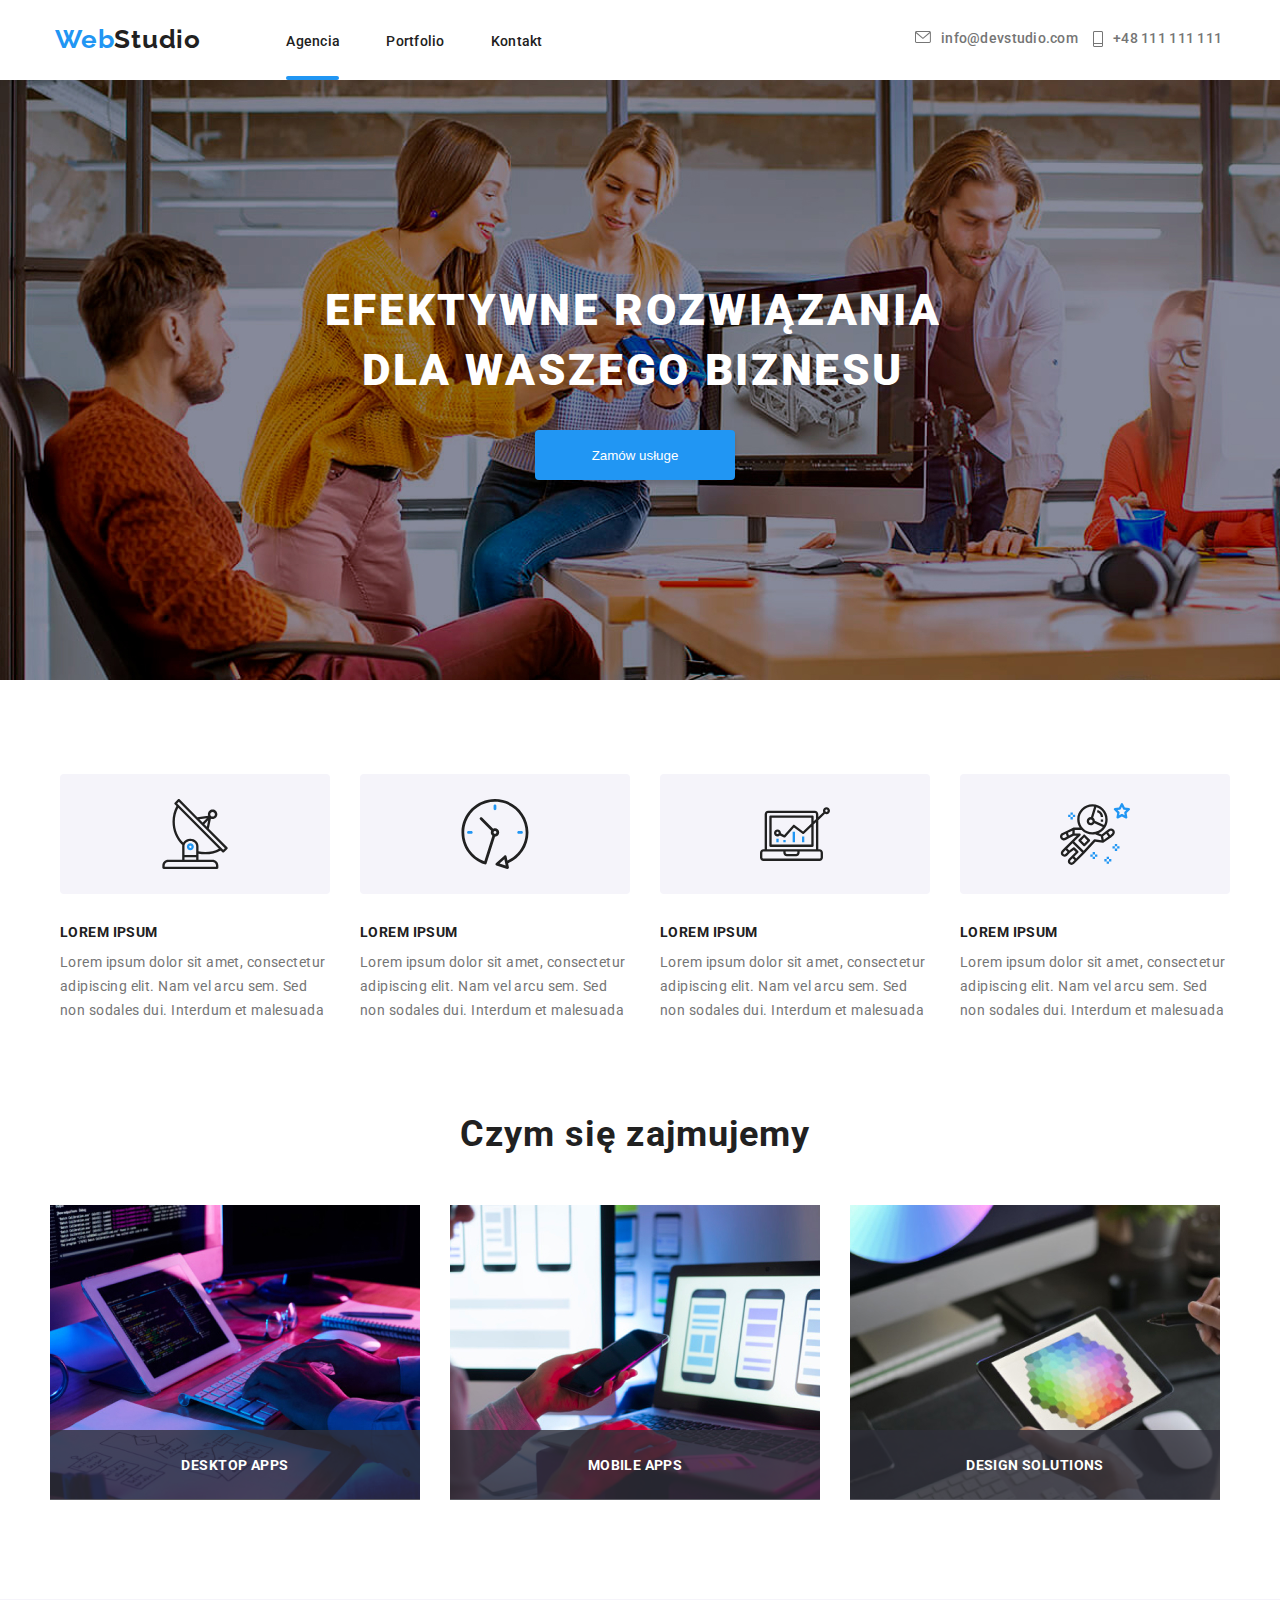
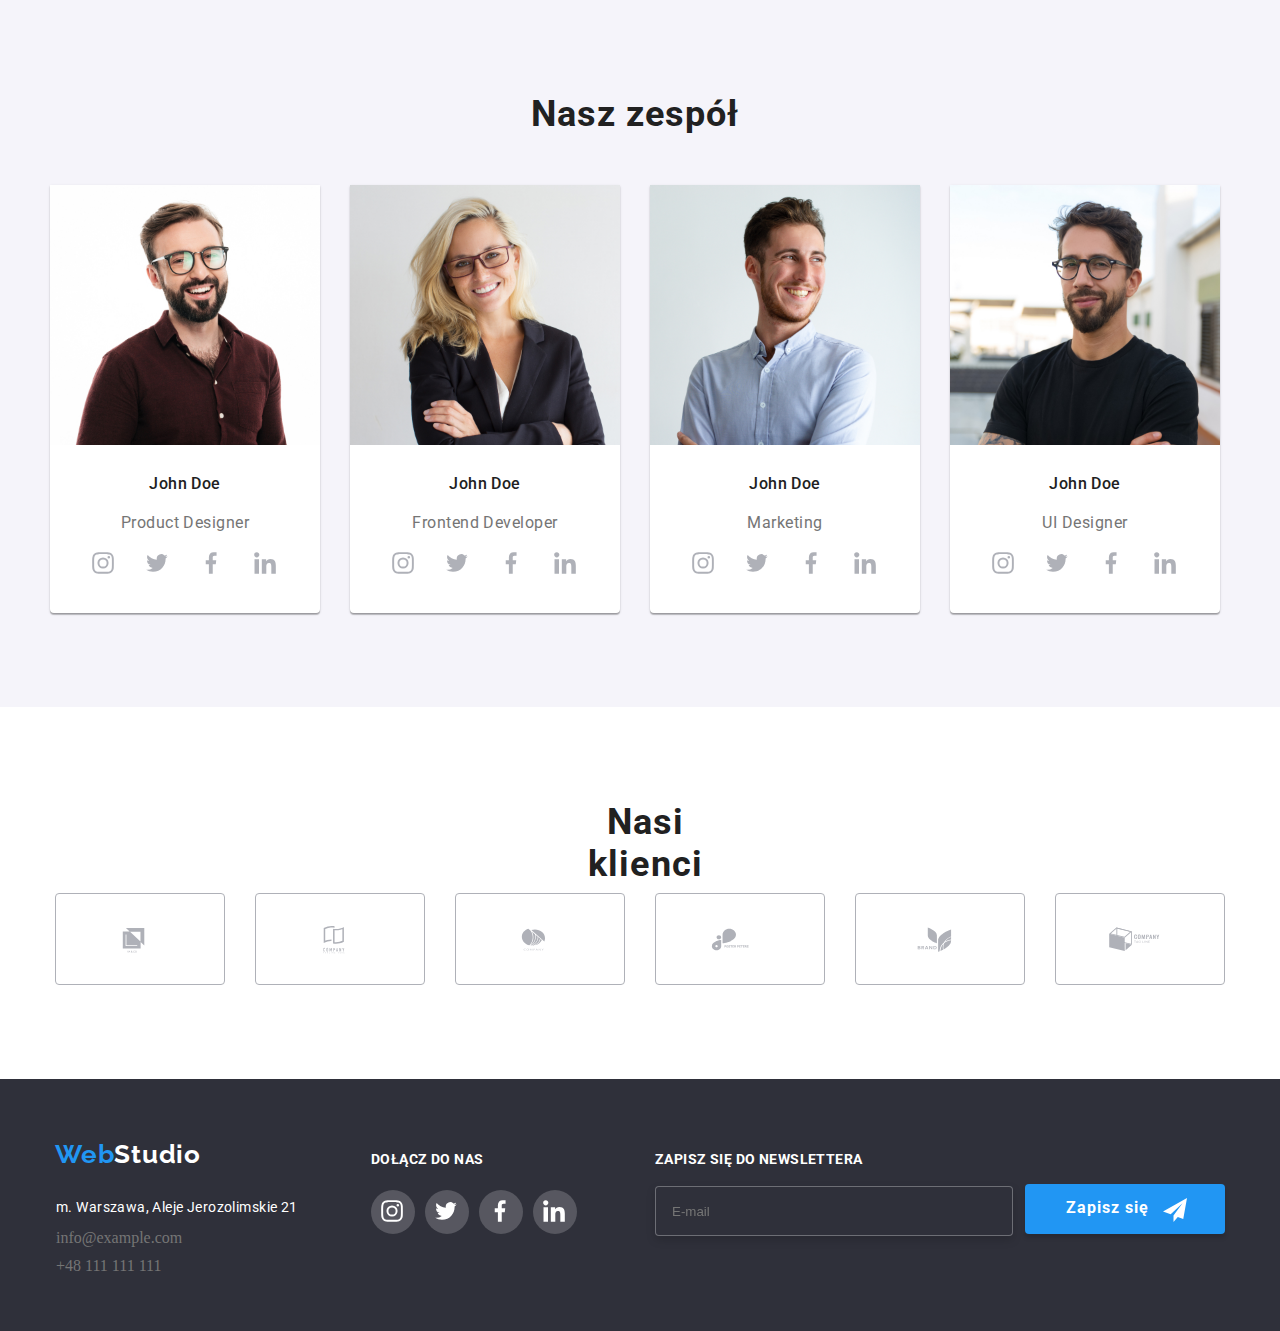
==== commit d212855a: "gm-06" ====
--- a/index.html
+++ b/index.html
@@ -329,7 +329,7 @@
     </main>
     <!--Web Studio adress-->
     <footer class="section__adress">
-        <div class="container">
+        <div class="container__adress">
             <h2 class="web_studio"><span class="table-of-contents">Web</span>Studio</h2>
             <ul class="web_studio_link">
                 <li class="portfolio__adres">m. Warszawa, Aleje Jerozolimskie 21</li>
--- a/css/style.css
+++ b/css/style.css
@@ -9,11 +9,6 @@
     padding: 0 15px;
     margin: 0 auto;
     left: 215px;
-}
-
-a {
-    color: #000000;
-    text-decoration: none;
 }
 
 li {
@@ -46,6 +41,12 @@
     font-size: 26px;
     line-height: 31px;
     letter-spacing: 0.03em;
+    color: var(--font-main-color);
+}
+
+.link {
+    text-decoration: none;
+    color: var(--font-main-color);
 }
 
 .table-of-contents {
@@ -91,6 +92,7 @@
     line-height: 16px;
     letter-spacing: 0.02em;
     color: var(--font-main-color);
+    text-decoration: none;
 }
 
 .nav_link:hover,
@@ -120,6 +122,7 @@
     line-height: 16px;
     letter-spacing: 0.02em;
     color: var(--another-color);
+    text-decoration: none;
 }
 
 .link_link_icon {
@@ -427,6 +430,15 @@
     top: 2679px;
     padding: 60px 0;
     background: #2F303A;
+}
+
+.container__adress {
+    max-width: 1200px;
+    width: 100%;
+    height: 190px;
+    padding: 0 15px;
+    margin: 0 auto;
+    left: 215px;
 }
 
 .web_studio {
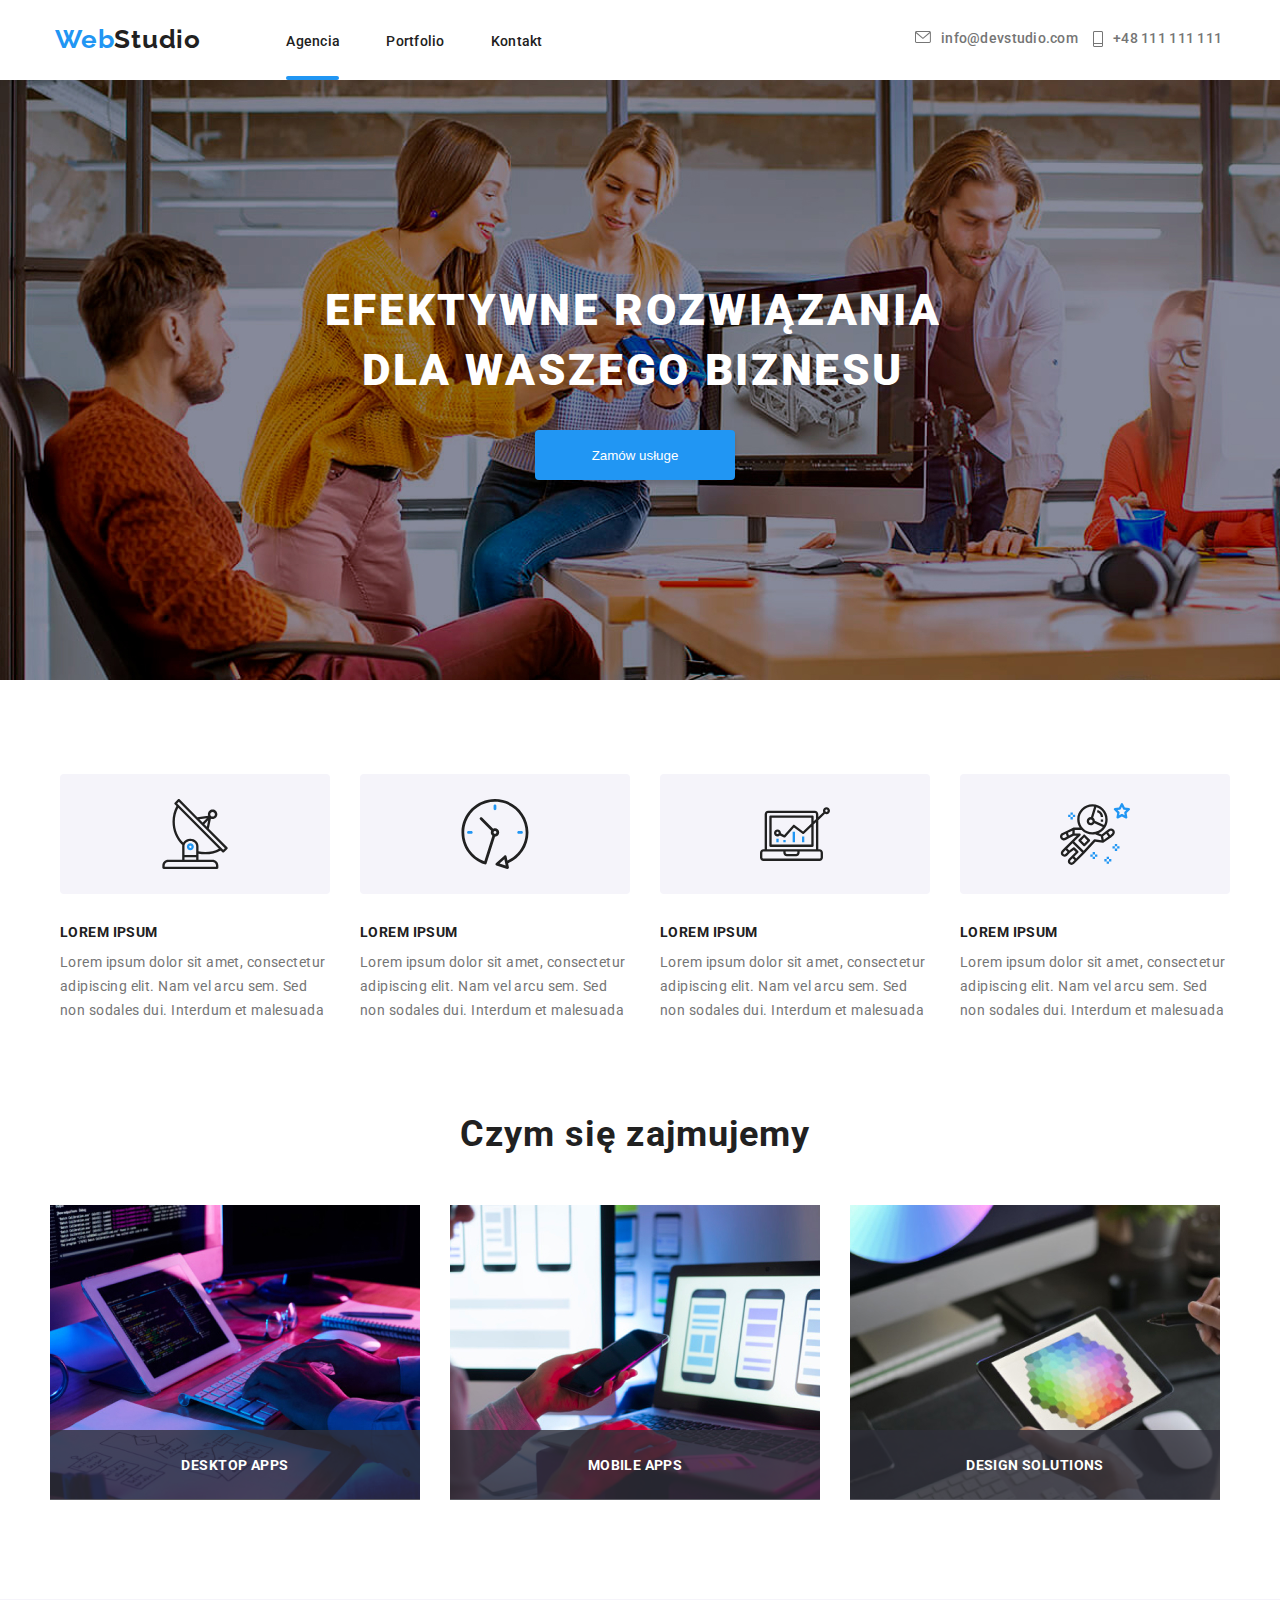
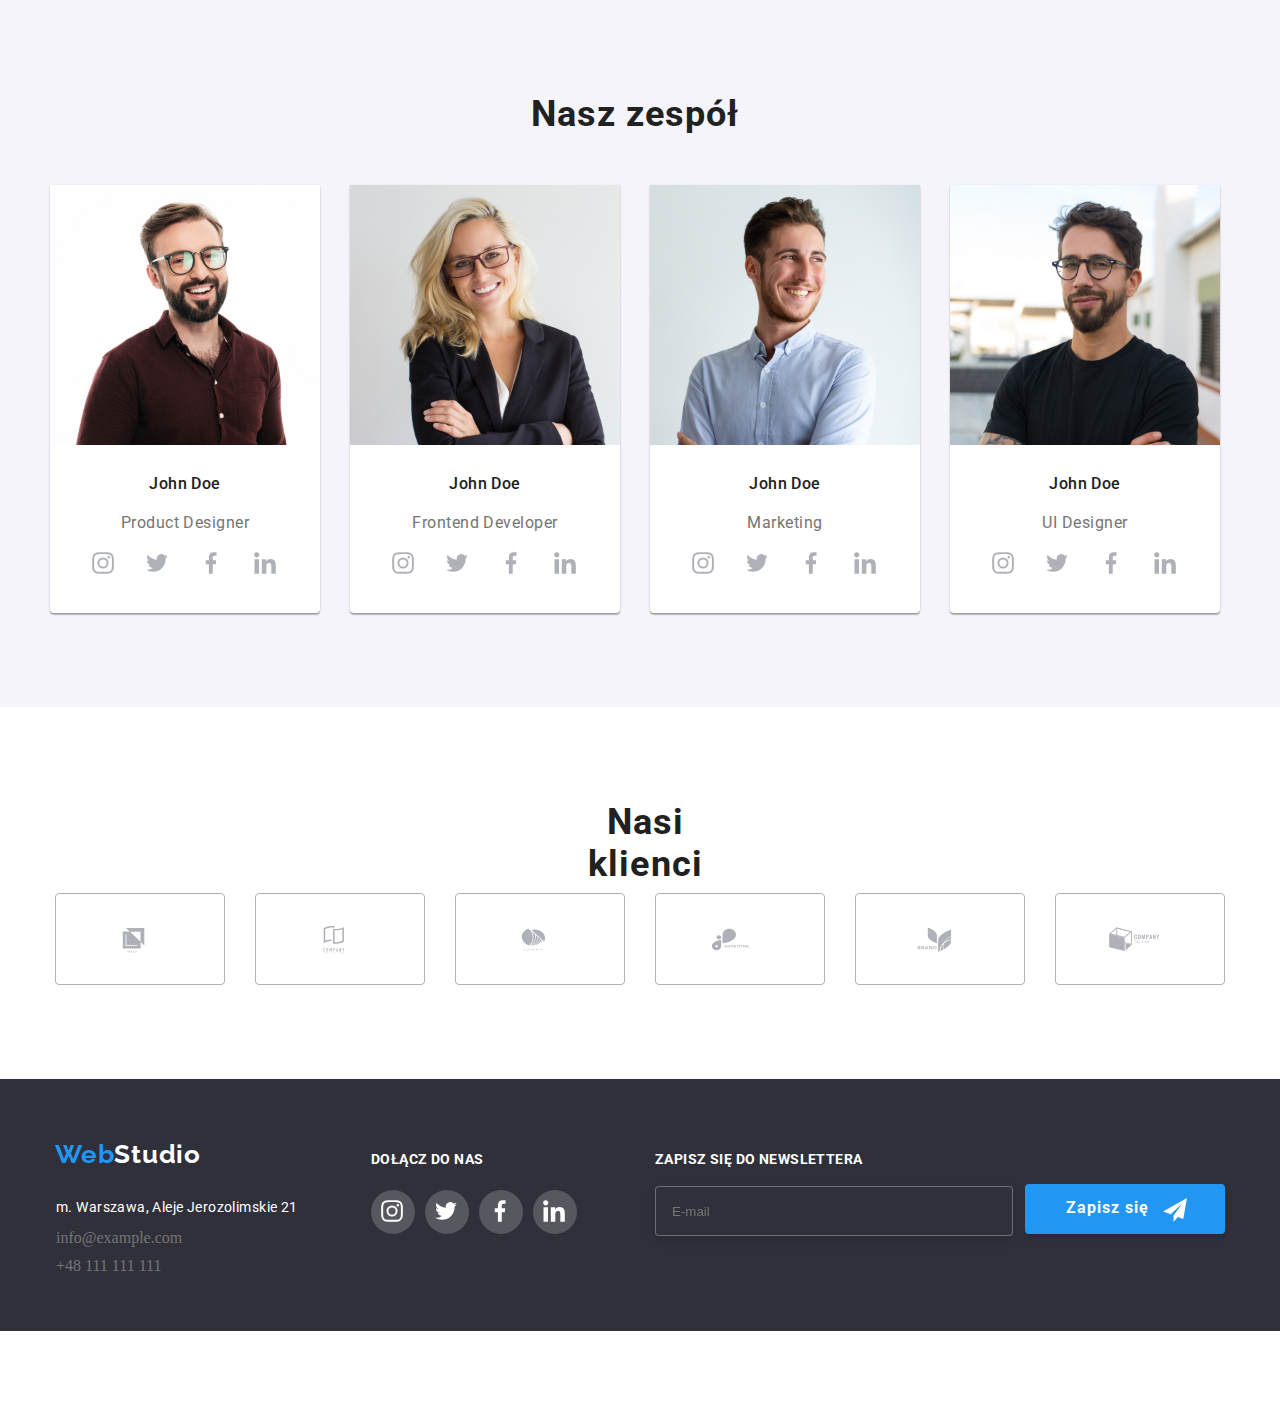
==== commit fb34696e: "gm-06" ====
--- a/index.html
+++ b/index.html
@@ -329,7 +329,7 @@
     </main>
     <!--Web Studio adress-->
     <footer class="section__adress">
-        <div class="container__adress">
+        <div class="container">
             <h2 class="web_studio"><span class="table-of-contents">Web</span>Studio</h2>
             <ul class="web_studio_link">
                 <li class="portfolio__adres">m. Warszawa, Aleje Jerozolimskie 21</li>
--- a/css/style.css
+++ b/css/style.css
@@ -430,15 +430,6 @@
     top: 2679px;
     padding: 60px 0;
     background: #2F303A;
-}
-
-.container__adress {
-    max-width: 1200px;
-    width: 100%;
-    height: 190px;
-    padding: 0 15px;
-    margin: 0 auto;
-    left: 215px;
 }
 
 .web_studio {
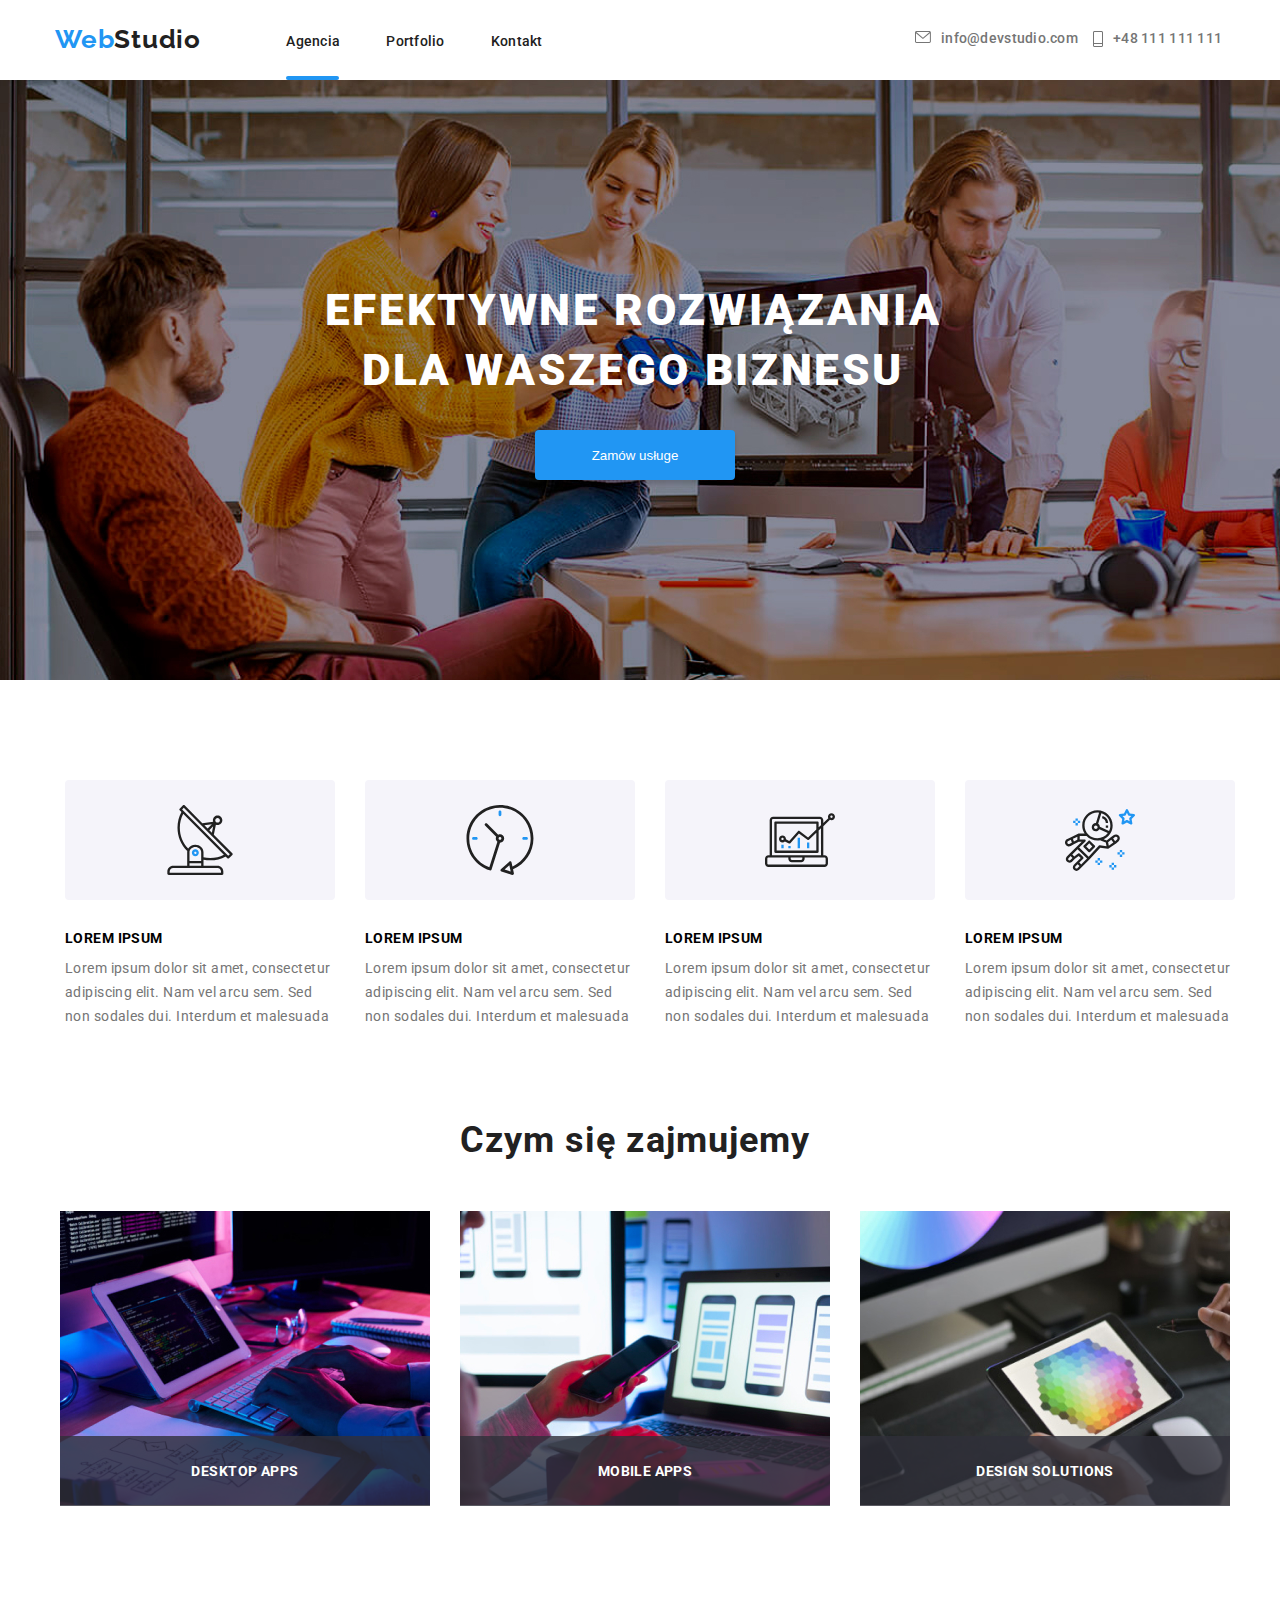
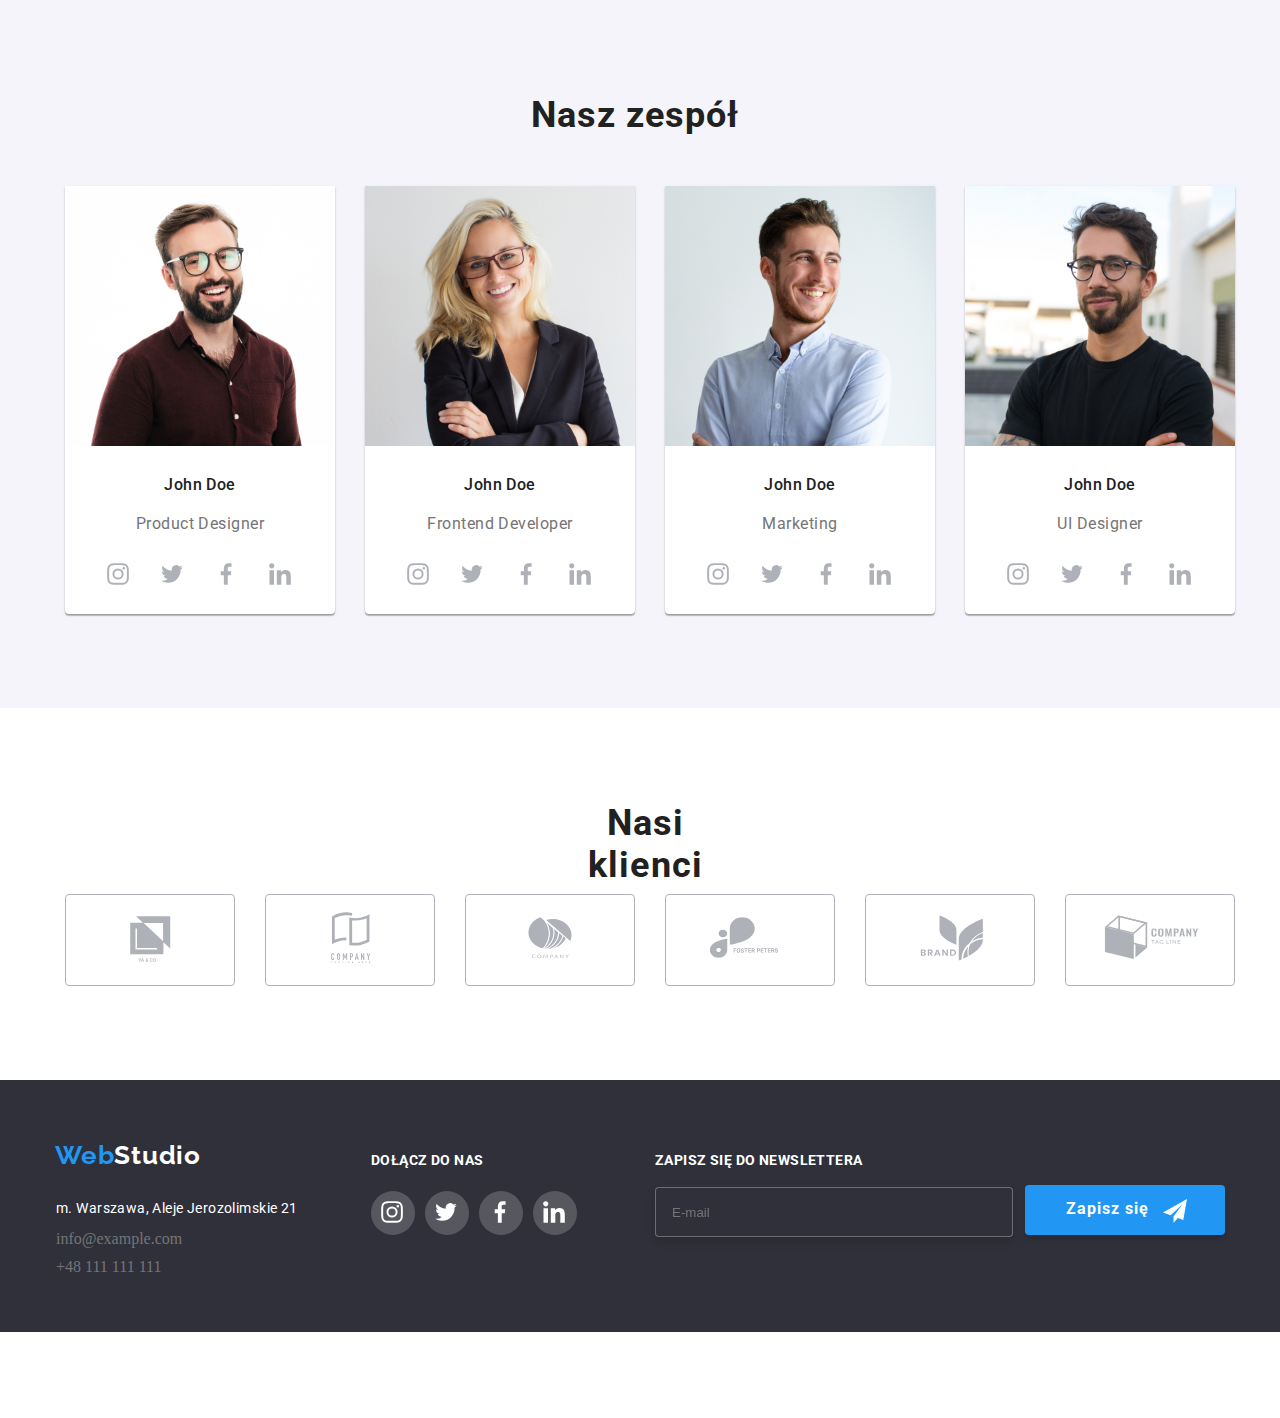
==== commit 101174a1: "gm-06" ====
--- a/index.html
+++ b/index.html
@@ -60,8 +60,8 @@
         <!--What we do-->
         <section class="section__lorem-ipsum"> 
             <div class="container">        
-                <ul class="post__lorem-ipsum">
-                    <li>
+                <ul class="team">
+                    <li class="post__lorem-ipsum">
                         <div class="post__icon_item">
                             <img class="post__icon_svg" src="./images/SVG/antenna.svg" alt="diagram" width="70" height="70">
                         </div>
@@ -69,7 +69,7 @@
                         <p>Lorem ipsum dolor sit amet, consectetur adipiscing elit. Nam vel arcu sem. Sed non sodales dui.
                             Interdum et malesuada</p>
                     </li>
-                    <li>
+                    <li class="post__lorem-ipsum">
                         <div class="post__icon_item">
                             <img class="post__icon_svg" src="./images/SVG/clock.svg" alt="diagram" width="70" height="70">
                         </div>
@@ -77,7 +77,7 @@
                         <p>Lorem ipsum dolor sit amet, consectetur adipiscing elit. Nam vel arcu sem. Sed non sodales dui.
                             Interdum et malesuada</p>
                     </li>
-                    <li>
+                    <li class="post__lorem-ipsum">
                         <div class="post__icon_item">
                             <img class="post__icon_svg" src="./images/SVG/diagram.svg" alt="diagram" width="70" height="70">
                         </div>
@@ -85,7 +85,7 @@
                         <p>Lorem ipsum dolor sit amet, consectetur adipiscing elit. Nam vel arcu sem. Sed non sodales dui.
                             Interdum et malesuada</p>
                     </li>
-                    <li>
+                    <li class="post__lorem-ipsum">
                         <div class="post__icon_item">
                             <img class="post__icon_svg" src="./images/SVG/astronaut.svg" alt="astronaut" width="70" height="70">
                         </div>
@@ -99,7 +99,7 @@
         <section class="section__What-we-do">
             <div class="container">
                 <h2 class="post__heading">Czym się zajmujemy</h2>
-                <ul class="post__container">
+                <ul class="team">
                     <li class="post__description">
                         <img src="./images/komputer.jpg" alt="computer work" width="370" height="294">
                         <p>DESKTOP APPS</p>
@@ -119,7 +119,7 @@
         <section class="section__our_team">
             <div class="container">
                 <h3 class="our_team__heading">Nasz zespół</h3>
-                <ul class="our_team__container">
+                <ul class="team">
                     <li class="our-team__employee">
                         <img src="./images/Product_Designer.jpg" alt="Product Designer" width="270" height="260">
                         <h4>John Doe</h4>
@@ -263,10 +263,10 @@
         <section class="section__our_customers">
             <div class="container">
                 <h3 class="our_customers_heading">Nasi klienci</h3>
-                <ul class="our_customers__container">
-                    <li>
-                        <a href="" class="our_customers__link">
-                            <svg xmlns="http://www.w3.org/2000/svg" width="108" height="61" viewBox="-50 -30 108 61" fill="currentColor">
+                <ul class="team">
+                    <li>
+                        <a href="" class="our_customers__link">
+                            <svg xmlns="http://www.w3.org/2000/svg" width="106" height="61" viewBox="0 0 57 32" fill="currentColor">
                                 <path
                                     d="m19.934 4.046 3.676 3.48-6.824-.004v16.885h17.836v-6.456l3.672 3.476V4.045H19.933zm14.527 13.497L24.037 7.675h10.424v9.868zm-3.236 4.395H19.609V10.581h.821v10.587h10.795v.769zm-8.872 4.717-.429.884-.429-.884h-.36l.626 1.178v.687h.325v-.687l.625-1.178h-.358zm.539 1.865.151-.434h.722l.152.434h.338l-.706-1.865h-.291l-.704 1.865h.337zm.512-1.468.27.773h-.54l.27-.773zm1.709.728a.422.422 0 0 0-.07.234v.003c0 .157.055.285.165.383s.259.146.443.146c.185 0 .344-.05.477-.15l.105.124h.361l-.274-.324c.108-.147.161-.335.161-.564h-.27a.74.74 0 0 1-.078.341l-.36-.425.127-.092a.702.702 0 0 0 .192-.192l.002-.003a.409.409 0 0 0 .059-.212v-.01a.381.381 0 0 0-.13-.288.467.467 0 0 0-.315-.121h-.019.001c-.15 0-.27.043-.358.129a.452.452 0 0 0-.133.346c0 .06.014.122.042.186.029.064.08.142.152.233a1.089 1.089 0 0 0-.277.257zm.841.413a.47.47 0 0 1-.294.105h-.015a.309.309 0 0 1-.208-.081.277.277 0 0 1-.084-.199v-.011.001c0-.1.051-.189.154-.267l.04-.028.407.481zm-.334-.827c-.088-.108-.132-.198-.132-.27 0-.062.018-.114.054-.155a.182.182 0 0 1 .137-.062h.016c.051 0 .098.02.133.053a.163.163 0 0 1 .055.124v.007a.232.232 0 0 1-.079.174l-.04.031-.142.098zm3.035 1.013a.678.678 0 0 0 .22-.466h-.323c-.017.133-.058.228-.122.285s-.16.086-.287.086c-.139 0-.245-.053-.317-.159s-.108-.26-.108-.461v-.165c.002-.199.04-.349.115-.452a.38.38 0 0 1 .325-.155c.121 0 .213.03.275.089s.102.156.118.29h.323c-.021-.205-.093-.362-.219-.474s-.291-.168-.497-.168a.754.754 0 0 0-.404.109.714.714 0 0 0-.266.305l-.002.004a1.08 1.08 0 0 0-.094.443v.023-.001.174c.003.172.035.322.096.452s.149.23.261.301c.114.07.245.105.393.105.212 0 .383-.056.511-.167zm1.904-.261c.063-.138.095-.299.095-.482v-.123c0-.166-.036-.323-.1-.465l.003.007a.712.712 0 0 0-.27-.313l-.003-.002c-.117-.073-.252-.11-.404-.11s-.286.037-.404.111a.722.722 0 0 0-.273.319 1.121 1.121 0 0 0-.096.459v.024-.001.105c.001.178.033.336.097.472a.74.74 0 0 0 .274.317c.119.073.253.11.404.11a.75.75 0 0 0 .405-.11.725.725 0 0 0 .271-.318zm-.346-1.054c.079.11.117.269.117.475v.097c0 .21-.039.37-.116.479a.378.378 0 0 1-.331.164h-.013a.386.386 0 0 1-.318-.167l-.001-.001c-.08-.112-.119-.27-.119-.475v-.108c.002-.2.042-.356.12-.465a.382.382 0 0 1 .315-.166h.014-.001c.144 0 .254.055.332.165z" />
                             </svg>
@@ -274,7 +274,7 @@
                     </li>
                     <li>
                         <a href="" class="our_customers__link">
-                            <svg xmlns="http://www.w3.org/2000/svg" width="108" height="61" viewBox="-50 -30 108 61" fill="currentColor">
+                            <svg xmlns="http://www.w3.org/2000/svg" width="106" height="61" viewBox="0 0 57 32" fill="currentColor">
                                 <path
                                     d="M26.289 3.487h-.072c-.11-.007-.22-.009-.331-.012h-.239c-.208 0-.421.005-.632.016l-.024-.001-.025.001h.001a14.803 14.803 0 0 0-5.606 1.446l.089-.039-.227.11v11.614l.531-.18c.466-.16.962-.304 1.476-.438a17.553 17.553 0 0 1 4.234-.564h.012v1.526c-.201.001-.396.007-.59.017l.031-.001h-.044c-1.192.067-2.31.246-3.385.528l.118-.026a16.589 16.589 0 0 0-3.978 1.56l.085-.043V4.104a15.262 15.262 0 0 1 3.976-1.637l.108-.023a15.239 15.239 0 0 1 3.845-.496h.227c.268.007.53.019.775.037.707.051 1.362.159 1.994.323l-.077-.017v1.502a11.31 11.31 0 0 0-1.859-.281l-.037-.002c-.13-.011-.259-.022-.38-.022zm2.644 1.536c.333.025.678.037 1.027.037a16.525 16.525 0 0 0 4.161-.544l-.115.026a16.584 16.584 0 0 0 3.977-1.562l-.086.043v14.631a15.296 15.296 0 0 1-3.976 1.637l-.108.024a15.337 15.337 0 0 1-3.845.495h-.098c-1.003 0-1.977-.126-2.906-.362l.081.018V4.74a12.161 12.161 0 0 0 1.845.281l.044.003zm7.446.113-.531.178c-.321.118-.813.269-1.312.404l-.164.038c-1.322.354-2.84.56-4.406.566h-.003c-.346 0-.665-.009-.973-.029l-.423-.028v11.949l.364.031c.337.03.685.045 1.035.045a14.091 14.091 0 0 0 3.571-.472l-.098.022a14.415 14.415 0 0 0 2.801-1.014l-.087.038.227-.109V5.136zM18.747 24.092a.779.779 0 0 0-.563-.239l-.029.001h.001-.012a.885.885 0 0 0-.335.066l.006-.002a.774.774 0 0 0-.435.436l-.002.005a.865.865 0 0 0-.061.329v1.99l-.001.032c0 .136.029.265.081.382l-.002-.006a.707.707 0 0 0 .472.409c.097.027.197.041.297.041a.842.842 0 0 0 .825-.837v-.223h-.521v.189a.448.448 0 0 1-.032.168l.001-.003a.324.324 0 0 1-.075.112.363.363 0 0 1-.217.076.266.266 0 0 1-.243-.106v-.001a.463.463 0 0 1-.07-.247v-.021.001-1.856a.634.634 0 0 1 .064-.297.266.266 0 0 1 .256-.12h-.001.01c.091 0 .172.044.222.112l.001.001c.054.07.086.159.086.256v.012-.001.172h.515V24.712a.926.926 0 0 0-.066-.346l.002.006a.838.838 0 0 0-.174-.281zm3.091-.023a.922.922 0 0 0-.591-.219.919.919 0 0 0-.311.056.817.817 0 0 0-.474.437l-.002.005a.927.927 0 0 0-.076.386v1.909a.922.922 0 0 0 .076.391.775.775 0 0 0 .201.267c.08.073.173.131.275.168a.896.896 0 0 0 .903-.169l-.001.001a.821.821 0 0 0 .196-.267.937.937 0 0 0 .076-.391V24.716a.915.915 0 0 0-.079-.374l.002.006a.877.877 0 0 0-.196-.279zm-.243 2.574a.345.345 0 0 1-.103.276.381.381 0 0 1-.491-.001h.001a.338.338 0 0 1-.105-.246l.001-.031v.001-1.91l-.001-.029c0-.097.04-.184.105-.246a.381.381 0 0 1 .491.001h-.001a.34.34 0 0 1 .105.246l-.001.031v-.001 1.909zm4.302.852v-3.614h-.5l-.658 1.913h-.009l-.663-1.913h-.495v3.614h.516v-2.199h.009l.505 1.554h.258l.509-1.554h.009v2.198h.516zm2.933-3.36a.723.723 0 0 0-.292-.198 1.13 1.13 0 0 0-.353-.056h-.022.001-.767v3.613h.515v-1.411h.265a.937.937 0 0 0 .465-.099.76.76 0 0 0 .281-.273l.002-.003a.865.865 0 0 0 .118-.315c.02-.136.029-.273.028-.411a2.083 2.083 0 0 0-.05-.516.772.772 0 0 0-.19-.332zm-.265 1.101a.45.45 0 0 1-.049.191l.001-.003a.3.3 0 0 1-.131.126l-.002.001a.525.525 0 0 1-.216.046l-.028-.001h.001-.235v-1.229h.265l.025-.001c.075 0 .147.017.211.047l-.003-.001a.295.295 0 0 1 .12.132l.001.002a.516.516 0 0 1 .045.201v.24c0 .084.005.171 0 .248h-.005zm2.705-1.355h-.422l-.796 3.614h.515l.151-.776h.702l.151.776h.515l-.816-3.614zm-.476 2.345.253-1.31h.009l.252 1.31h-.515zm3.803-.168h-.009l-.777-2.177h-.495v3.614h.515v-2.173h.011l.787 2.173h.485v-3.613h-.515v2.177zm3.146-2.177-.414 1.437h-.011l-.414-1.437h-.545l.707 2.087v1.528h.515v-1.528l.707-2.086h-.546zm-20.432 4.635h.248v.696h.168v-.696h.247v-.143h-.663v.143zm2.087-.143-.325.839h.179l.069-.191h.335l.071.191h.184l-.334-.839h-.179zm-.026.507.114-.311.114.311h-.228zm2.088.022h.194v.108a.322.322 0 0 1-.199.071h-.012a.212.212 0 0 1-.166-.08.349.349 0 0 1-.062-.2l.001-.02v.001c0-.187.081-.28.241-.28l.018-.001c.083 0 .152.057.172.133v.001l.166-.032c-.036-.164-.154-.247-.356-.247h-.012a.423.423 0 0 0-.282.108.408.408 0 0 0-.121.324v-.001.02a.46.46 0 0 0 .108.296l-.001-.001a.408.408 0 0 0 .292.124l.027-.001h-.001.013a.505.505 0 0 0 .343-.134v-.331h-.364v.142zm2.106-.529h-.17v.839h.588v-.143h-.418v-.696zm1.781 0h-.17v.839h.17v-.839zm1.741.56-.344-.56h-.164v.839h.157v-.549l.337.548h.169v-.839h-.156v.561zm1.574-.091h.418V28.7h-.418v-.184h.45v-.143h-.62v.839h.637v-.143h-.467v-.227zm3.816-.139h-.331v-.331h-.168v.839h.168v-.367h.331v.367h.169v-.839h-.169v.331zm1.584.139h.42V28.7h-.42v-.184h.451v-.143h-.619v.839h.636v-.143h-.467v-.227zm2.147 0c.146-.022.22-.1.22-.233l.001-.024a.203.203 0 0 0-.083-.163h-.001a.465.465 0 0 0-.213-.05l-.034.001h.002-.356v.839h.169v-.351h.047c.033 0 .065.007.093.02l-.001-.001a.184.184 0 0 1 .06.061l.183.267h.201l-.102-.164a.59.59 0 0 0-.184-.2l-.002-.001zm-.17-.115h-.124v-.211h.133l.035-.001a.46.46 0 0 1 .139.022l-.003-.001a.107.107 0 0 1 .023.135v-.001a.114.114 0 0 1-.032.037.478.478 0 0 1-.14.021l-.033-.001h.001zm1.789.115h.418V28.7h-.418v-.184h.451v-.143h-.621v.839h.637v-.143h-.467v-.227z" />
                             </svg>
@@ -282,7 +282,7 @@
                     </li>
                     <li>
                         <a href="" class="our_customers__link">
-                            <svg xmlns="http://www.w3.org/2000/svg" width="108" height="61" viewBox="-50 -30 108 61" fill="currentColor">
+                            <svg xmlns="http://www.w3.org/2000/svg" width="108" height="61" viewBox="0 0 57 32" fill="currentColor">
                                 <path
                                     d="M19.417 26.187a.07.07 0 0 1 .046.018l.116.111a.964.964 0 0 1-.327.211 1.254 1.254 0 0 1-.434.076h-.032.002a1.213 1.213 0 0 1-.436-.071.953.953 0 0 1-.329-.2l.001.001a.884.884 0 0 1-.21-.302l-.002-.006a1.016 1.016 0 0 1-.075-.385v-.012.001-.021c0-.271.118-.515.304-.684l.001-.001c.1-.087.219-.155.349-.201.143-.048.296-.072.45-.07h.028c.139 0 .273.024.398.067l-.009-.003c.115.044.221.104.313.179l-.098.118a.12.12 0 0 1-.024.021.064.064 0 0 1-.034.009h-.006a.102.102 0 0 1-.043-.012l-.052-.032-.073-.041a.823.823 0 0 0-.225-.07l-.005-.001a1 1 0 0 0-.161-.013h-.013.001-.011a.963.963 0 0 0-.319.055l.007-.002a.673.673 0 0 0-.418.386.774.774 0 0 0-.059.302v.012-.001a.812.812 0 0 0 .059.318.662.662 0 0 0 .403.383.89.89 0 0 0 .299.051c.059.001.119-.003.178-.01a.696.696 0 0 0 .385-.164l-.001.001a.088.088 0 0 1 .055-.02zm3.358-.558a.974.974 0 0 1-.078.393.864.864 0 0 1-.218.304l-.001.001a1.01 1.01 0 0 1-.337.198l-.007.002a1.409 1.409 0 0 1-.894-.003l.01.003a1.016 1.016 0 0 1-.342-.202l.001.001a.893.893 0 0 1-.219-.303l-.002-.006a1.024 1.024 0 0 1 .003-.793l-.003.007a.925.925 0 0 1 .221-.309c.097-.085.213-.15.341-.194a1.383 1.383 0 0 1 .894.003l-.01-.003c.129.045.246.114.343.201a.903.903 0 0 1 .298.701zm-.305 0v-.017a.812.812 0 0 0-.058-.305l.002.006a.656.656 0 0 0-.396-.384l-.005-.001a1.027 1.027 0 0 0-.65.002l.007-.002a.682.682 0 0 0-.246.15.626.626 0 0 0-.156.232l-.001.004a.91.91 0 0 0 .003.638l-.002-.006a.652.652 0 0 0 .399.383l.005.001c.207.068.435.068.643 0a.685.685 0 0 0 .245-.148.662.662 0 0 0 .156-.236.817.817 0 0 0 .055-.316zm2.597.331.031.07c.011-.025.021-.048.033-.07a.576.576 0 0 1 .038-.069l.743-1.174c.015-.02.028-.033.043-.037s.033-.007.051-.007h.23v1.909h-.26v-1.463l-.001-.033.001-.035v.002l-.748 1.19a.111.111 0 0 1-.043.043h-.001a.13.13 0 0 1-.063.016H25.076a.134.134 0 0 1-.063-.016h.001a.111.111 0 0 1-.043-.043v-.001l-.77-1.198v1.532h-.251v-1.905h.229c.018 0 .036.002.053.007h-.001a.087.087 0 0 1 .041.037l.759 1.175a.348.348 0 0 1 .038.068zm2.796-.095v.715h-.29v-1.906h.649a1.37 1.37 0 0 1 .362.042.724.724 0 0 1 .256.119.499.499 0 0 1 .144.184l.001.003a.577.577 0 0 1 .05.244v.012a.53.53 0 0 1-.209.422l-.001.001a.748.748 0 0 1-.258.126 1.208 1.208 0 0 1-.327.044h-.024l-.351-.005zm0-.205h.352a.82.82 0 0 0 .226-.029.488.488 0 0 0 .164-.083l-.001.001a.365.365 0 0 0 .133-.282v-.005l.001-.021a.33.33 0 0 0-.03-.137l.001.002a.371.371 0 0 0-.101-.13l-.001-.001a.621.621 0 0 0-.345-.104l-.048.002h.002-.352v.786zm3.909.922h-.233a.111.111 0 0 1-.06-.018.116.116 0 0 1-.038-.044v-.001l-.197-.461h-.994l-.205.461a.108.108 0 0 1-.098.061h-.233l.872-1.909h.302l.884 1.909zm-1.44-.708h.821l-.347-.777a1.324 1.324 0 0 1-.065-.179l-.034.1a.755.755 0 0 1-.034.087l.002-.006-.343.775zm2.697-1.191c.017.008.032.02.044.034l1.272 1.439v-1.482h.26v1.909h-.148a.135.135 0 0 1-.057-.012h.001a.16.16 0 0 1-.046-.035l-1.271-1.438.001.033-.001.034v-.002 1.419h-.26v-1.909h.154a.15.15 0 0 1 .052.009zm3.719 1.14v.758h-.291v-.757l-.804-1.15h.267c.021 0 .04.006.056.016a.175.175 0 0 1 .039.043l.503.742a.8.8 0 0 1 .087.164l.002.005.038-.082a.624.624 0 0 1 .049-.087l.496-.747a.202.202 0 0 1 .037-.04.096.096 0 0 1 .058-.019h.269l-.805 1.155zM24.923 21.47c.127.014.254.025.384.035 1.962-.763 3.622-2.011 4.772-3.588s1.739-3.415 1.694-5.282l-2.162-1.878c.439 1.988.234 4.043-.594 5.935s-2.245 3.547-4.094 4.779z" />
                                 <path
@@ -294,7 +294,7 @@
                     </li>
                     <li>
                         <a href="" class="our_customers__link">
-                            <svg xmlns="http://www.w3.org/2000/svg" width="108" height="61" viewBox="-50 -30 108 61" fill="currentColor">
+                            <svg xmlns="http://www.w3.org/2000/svg" width="108" height="61" viewBox="0 0 57 32" fill="currentColor">
                                 <path
                                     d="M12.878 11.255h-.002c-1.279 0-2.316.921-2.316 2.058v.002c0 1.137 1.037 2.058 2.316 2.058h.002c1.279 0 2.316-.922 2.316-2.058v-.001c0-1.137-1.037-2.059-2.316-2.059zm17.093-.658c-.004-1.579-.711-3.092-1.967-4.209s-2.958-1.745-4.734-1.749c-1.777.003-3.481.631-4.737 1.748s-1.964 2.63-1.968 4.209v8.706s13.405-1.327 13.406-8.704v-.002zM5.867 22.16c.003 1.099.496 2.151 1.37 2.928s2.058 1.214 3.294 1.218c1.236-.003 2.42-.441 3.294-1.218s1.366-1.829 1.37-2.927v-6.058s-9.327.924-9.327 6.057zm4.663 1.085c-.242 0-.477-.063-.678-.183a1.136 1.136 0 0 1-.447-.48l-.003-.007a.951.951 0 0 1-.068-.634l-.001.007c.047-.211.163-.404.334-.556s.388-.255.625-.297a1.363 1.363 0 0 1 .715.064l-.009-.003c.223.082.414.221.548.4s.206.388.206.603a.963.963 0 0 1-.092.417 1.095 1.095 0 0 1-.263.352l-.001.001a1.323 1.323 0 0 1-.864.319h-.001v-.004zm9.426-.598h-.9v.93h-.469v-2.276h1.482v.38h-1.013v.588h.9v.378zm2.253-.156c0 .224-.039.42-.118.589a.893.893 0 0 1-.83.529h-.018.001a.943.943 0 0 1-.505-.136.917.917 0 0 1-.341-.382l-.002-.006a1.319 1.319 0 0 1-.123-.561v-.021.001-.112c0-.224.04-.421.12-.591a.895.895 0 0 1 .342-.392c.148-.092.316-.138.506-.138s.357.046.505.138a.888.888 0 0 1 .342.392c.081.17.122.366.122.589v.101zm-.475-.103c0-.238-.043-.42-.128-.544a.417.417 0 0 0-.348-.186h-.019.001-.018a.419.419 0 0 0-.346.183l-.001.001c-.085.122-.129.301-.13.538v.111c0 .232.043.412.128.54s.208.192.369.192h.018a.413.413 0 0 0 .343-.183l.001-.001c.084-.124.127-.304.128-.541v-.111zm1.995.592v-.013a.24.24 0 0 0-.093-.189h-.001a1.185 1.185 0 0 0-.338-.15c-.15-.047-.278-.1-.399-.163l.014.006c-.259-.14-.388-.328-.388-.564 0-.123.034-.233.103-.328a.691.691 0 0 1 .299-.227 1.13 1.13 0 0 1 .437-.081c.163 0 .307.029.435.089a.677.677 0 0 1 .295.249.646.646 0 0 1 .107.365h-.469c0-.104-.032-.185-.098-.242a.4.4 0 0 0-.276-.087.426.426 0 0 0-.267.074.228.228 0 0 0-.096.185v.006c0 .074.037.136.111.186.075.05.185.097.33.14.267.08.461.18.583.299s.183.267.183.444c0 .197-.075.352-.224.464s-.349.167-.601.167c-.175 0-.334-.032-.478-.096a.77.77 0 0 1-.328-.261l-.002-.002a.672.672 0 0 1-.112-.373v-.015.001h.47c0 .251.15.377.45.377a.442.442 0 0 0 .261-.067.223.223 0 0 0 .093-.182v-.009zm2.502-1.298h-.697v1.895h-.469v-1.895h-.686v-.38h1.853v.38zm1.637.909h-.9v.61h1.056v.377h-1.525v-2.276h1.522v.38h-1.053v.542h.9v.367zm1.274.153h-.373v.833H28.3v-2.276h.845c.269 0 .476.06.622.18s.219.289.219.508a.705.705 0 0 1-.101.389.69.69 0 0 1-.3.245l-.005.002.492.93v.021h-.503l-.427-.832zm-.373-.38h.379a.387.387 0 0 0 .273-.089.323.323 0 0 0 .097-.231v-.018.001c0-.108-.03-.192-.092-.253s-.154-.092-.28-.092h-.377v.683zm2.84.411v.802h-.469v-2.276h.887c.171 0 .321.031.45.094.13.062.23.151.3.267a.746.746 0 0 1 .105.392.657.657 0 0 1-.229.528c-.153.128-.363.193-.633.193h-.411zm0-.379h.419c.124 0 .219-.029.283-.087a.317.317 0 0 0 .099-.25v-.017a.372.372 0 0 0-.099-.254.37.37 0 0 0-.272-.106h-.43v.715zm2.965.195h-.9v.61h1.056v.377h-1.525v-2.276h1.522v.38h-1.053v.542h.9v.367zm2.176-.909h-.697v1.895h-.469v-1.895h-.687v-.38h1.853v.38zm1.637.909h-.899v.61h1.056v.377h-1.525v-2.276h1.522v.38h-1.053v.542h.9v.367zm1.274.153h-.373v.833h-.469v-2.276h.846c.269 0 .476.06.622.18s.219.289.219.508a.705.705 0 0 1-.101.389.687.687 0 0 1-.301.245l-.005.002.492.93v.021h-.503l-.427-.832zm-.374-.38h.378c.117 0 .209-.029.273-.089a.324.324 0 0 0 .097-.232v-.018.001a.338.338 0 0 0-.092-.253c-.06-.061-.154-.092-.279-.092h-.377v.683zm2.755.616v-.013a.237.237 0 0 0-.094-.189h-.001a1.185 1.185 0 0 0-.338-.15c-.15-.047-.278-.1-.399-.163l.014.006c-.259-.14-.388-.328-.388-.564 0-.123.035-.233.103-.328a.691.691 0 0 1 .299-.227 1.13 1.13 0 0 1 .437-.081c.163 0 .307.029.435.089a.677.677 0 0 1 .295.249.646.646 0 0 1 .107.365h-.469c0-.104-.032-.185-.098-.242a.4.4 0 0 0-.276-.087.426.426 0 0 0-.267.074.229.229 0 0 0-.096.186v.005c0 .074.037.136.111.186s.185.097.33.14c.267.08.461.18.583.299s.183.267.183.444c0 .197-.075.352-.224.464s-.349.167-.601.167c-.175 0-.334-.032-.478-.096a.77.77 0 0 1-.328-.261l-.002-.002a.672.672 0 0 1-.112-.373v-.015.001h.47c0 .251.15.377.45.377a.442.442 0 0 0 .261-.067.224.224 0 0 0 .094-.182v-.009z" />
                             </svg>
@@ -302,7 +302,7 @@
                     </li>
                     <li>
                         <a href="" class="our_customers__link">
-                            <svg xmlns="http://www.w3.org/2000/svg" width="108" height="61" viewBox="-50 -30 108 61" fill="currentColor">
+                            <svg xmlns="http://www.w3.org/2000/svg" width="106" height="61" viewBox="0 0 57 32" fill="currentColor">
                                 <path
                                     d="M14.27 23.859a.768.768 0 0 1 .197.56.756.756 0 0 1-.073.326l.002-.005a.83.83 0 0 1-.232.296l-.002.001a1.39 1.39 0 0 1-.885.24h.004-1.549v-3.301h1.517a1.377 1.377 0 0 1 .846.222l-.005-.003a.782.782 0 0 1 .227.277.71.71 0 0 1 .068.341.722.722 0 0 1-.176.505.842.842 0 0 1-.462.258.893.893 0 0 1 .523.283zm-1.816-.498h.649a.655.655 0 0 0 .412-.11.386.386 0 0 0 .109-.144l.001-.003a.358.358 0 0 0 .03-.145l-.001-.033v.001l.001-.028a.376.376 0 0 0-.031-.15l.001.002a.399.399 0 0 0-.108-.147h-.001a.665.665 0 0 0-.373-.113l-.054.002h.002-.638v.867zm1.124 1.266a.407.407 0 0 0 .118-.149l.001-.003a.37.37 0 0 0 .034-.158l-.001-.027v.001l.001-.024a.38.38 0 0 0-.037-.165l.001.002a.41.41 0 0 0-.121-.151l-.001-.001a.705.705 0 0 0-.397-.121l-.045.001h.002-.68v.908h.689a.727.727 0 0 0 .435-.115zm3.793.651-.843-1.291h-.317v1.291h-.726v-3.302h1.374a1.433 1.433 0 0 1 .96.284l-.004-.003a1.016 1.016 0 0 1 .329.735.99.99 0 0 1-.228.633l.001-.002a1.152 1.152 0 0 1-.649.335l-.006.001.899 1.319h-.789zm-1.161-1.74h.594c.412 0 .619-.166.619-.5l.001-.027a.464.464 0 0 0-.035-.176l.001.003a.494.494 0 0 0-.118-.171.68.68 0 0 0-.47-.133h.003-.601l.007 1.005zm5.129 1.075h-1.446l-.255.665h-.761l1.328-3.265h.823l1.323 3.265h-.761l-.25-.665zm-.194-.499-.529-1.394-.529 1.394h1.057zm5.16 1.164h-.72l-1.616-2.245v2.245h-.719v-3.302h.719l1.616 2.259v-2.259h.72v3.302zm4.113-.79a1.501 1.501 0 0 1-.652.582c-.28.132-.608.209-.955.209l-.062-.001h.003-1.282v-3.302h1.283l.06-.001c.345 0 .673.075.968.209l-.015-.006c.276.128.503.329.652.576a1.78 1.78 0 0 1 0 1.733zm-.825-.079c.196-.205.317-.482.318-.788 0-.289-.113-.569-.318-.788a1.317 1.317 0 0 0-.906-.281h.004-.5v2.138h.5a1.323 1.323 0 0 0 .905-.282l-.003.002zm-7.803-20.8s9.3 3.215 9.103 7.867v7.869s-9.294-3.216-9.1-7.869l-.003-7.867zm17.389 13.894a13.494 13.494 0 0 1 5.909-1.994v-2.464c-2.444.863-4.517 2.427-5.909 4.458z" />
                                 <path
@@ -314,7 +314,7 @@
                     </li>
                     <li>
                         <a href="" class="our_customers__link">
-                            <svg xmlns="http://www.w3.org/2000/svg" width="108" height="61" viewBox="-50 -30 108 61" fill="currentColor">
+                            <svg xmlns="http://www.w3.org/2000/svg" width="108" height="61" viewBox="0 0 57 32" fill="currentColor">
                                 <path
                                     d="M28.493 14.618a1.563 1.563 0 0 1-.322-1.065v.005-1.538c0-.471.107-.829.321-1.075.213-.245.581-.367 1.101-.366.489 0 .837.105 1.042.313.224.266.333.591.308.919v.362h-.875v-.366a1.799 1.799 0 0 0-.026-.358.34.34 0 0 0-.125-.212l-.001-.001a.499.499 0 0 0-.279-.084l-.039.001h.002l-.038-.001a.53.53 0 0 0-.297.09l.002-.001a.415.415 0 0 0-.145.232v.003a1.74 1.74 0 0 0-.035.351v.031-.002 1.866c-.014.18.025.36.112.524.045.056.104.1.172.126l.003.001a.48.48 0 0 0 .228.029H29.6a.47.47 0 0 0 .311-.086l-.002.001a.37.37 0 0 0 .13-.224v-.002c.02-.124.03-.249.027-.374v-.379h.875v.346a1.397 1.397 0 0 1-.305.969l.002-.003c-.201.228-.544.342-1.047.342s-.884-.122-1.1-.375zm3.644.016c-.221-.24-.332-.588-.332-1.05v-1.618c0-.457.11-.803.332-1.037s.59-.351 1.109-.35c.515 0 .882.117 1.103.35.221.235.333.58.333 1.037v1.617c0 .457-.112.807-.337 1.049s-.59.361-1.1.361-.886-.122-1.109-.359zm1.516-.389a.902.902 0 0 0 .105-.478v-1.981a.872.872 0 0 0-.105-.474l.002.005a.425.425 0 0 0-.176-.128l-.003-.001a.473.473 0 0 0-.233-.027h.002a.49.49 0 0 0-.235.028l.003-.001a.416.416 0 0 0-.179.128l-.001.001a.855.855 0 0 0-.105.469v1.99a.888.888 0 0 0 .105.479.605.605 0 0 0 .639.116l-.004.001a.563.563 0 0 0 .185-.118v-.01zm2.082-3.619h.942l.708 2.984.725-2.984h.916l.093 4.307h-.678l-.073-2.994-.699 2.994h-.544l-.724-3.005-.067 3.005h-.685l.085-4.307zm4.441 0h1.468c.845 0 1.268.407 1.268 1.223 0 .781-.445 1.171-1.335 1.17h-.5v1.914h-.906l.005-4.308zm1.254 1.841a.707.707 0 0 0 .498-.136.699.699 0 0 0 .131-.486 1.325 1.325 0 0 0-.046-.4l.002.009a.317.317 0 0 0-.067-.119.386.386 0 0 0-.112-.085l-.002-.001a.913.913 0 0 0-.357-.071l-.05.001h.002-.351v1.287h.352zm2.789-1.841h.973l.998 4.307h-.845l-.197-.993h-.868l-.203.993h-.857l.998-4.307zm.831 2.816-.339-1.808-.339 1.808h.677zm1.946-2.816h.635l1.213 2.457v-2.457h.752v4.307h-.603l-1.221-2.565v2.565h-.777l.002-4.307zm4.361 2.665-1.009-2.659h.85l.616 1.708.578-1.708h.832l-.997 2.659v1.642h-.869V13.29zm-21.465 3.526v.225h-.739v1.75h-.31v-1.75H28.1v-.225h1.792zm2.318 1.976h-.246a.105.105 0 0 1-.061-.019.1.1 0 0 1-.039-.045v-.001l-.214-.469h-1.026l-.213.469a.126.126 0 0 1-.033.053.108.108 0 0 1-.062.019h-.245l.906-1.975h.315l.917 1.968zm-1.501-.734h.855l-.363-.804a1.278 1.278 0 0 1-.064-.176l-.003-.01-.034.105-.033.083-.358.803zm3.062.539a1.018 1.018 0 0 0 .316-.023 1.018 1.018 0 0 0 .252-.085v-.444h-.365a.076.076 0 0 1-.046-.016c-.006-.004-.01-.01-.014-.016a.034.034 0 0 1-.004-.018v-.153h.703v.757c-.11.068-.237.123-.372.158l-.01.002c-.075.019-.15.033-.227.041a2.598 2.598 0 0 1-.265.012h-.011c-.159 0-.312-.027-.455-.077l.01.003a1.123 1.123 0 0 1-.364-.208l.002.001a.952.952 0 0 1-.231-.307l-.002-.006a.965.965 0 0 1-.083-.397v-.013.001-.012c0-.145.03-.283.084-.407l-.003.007a.907.907 0 0 1 .234-.313c.103-.089.227-.158.363-.205.155-.051.32-.076.485-.074.084 0 .169.005.252.017.074.011.146.027.215.05.064.02.124.047.181.078.055.031.108.065.158.103l-.087.122a.073.073 0 0 1-.029.026.093.093 0 0 1-.042.011.111.111 0 0 1-.057-.016h.001a.892.892 0 0 1-.094-.05l.005.003a.814.814 0 0 0-.115-.052l-.006-.002a1.027 1.027 0 0 0-.16-.043l-.007-.001a1.34 1.34 0 0 0-.218-.017h-.013.001-.011c-.121 0-.238.02-.346.057l.008-.002a.774.774 0 0 0-.267.156.672.672 0 0 0-.166.241l-.002.005a.917.917 0 0 0 .002.665l-.002-.006a.76.76 0 0 0 .445.405c.115.034.237.047.359.039zm2.888-.031h.989v.225h-1.291v-1.975h.309l-.007 1.75zm2.018.226h-.309v-1.975h.309v1.975zm1.153-1.966a.14.14 0 0 1 .047.036l1.324 1.489-.001-.035.001-.037v.002-1.472h.27v1.984h-.166a.14.14 0 0 1-.058-.012h.001a.162.162 0 0 1-.048-.037l-1.323-1.488v1.536h-.259v-1.975h.161c.018 0 .035.003.051.009zm3.923-.01v.217h-1.098v.652h.89v.21h-.89v.674h1.098v.218h-1.417v-1.971h1.417zm-32.467-12.2 13.757 3.372v11.818l-13.757-3.371V4.616zm-.882-1.008V17.01l15.52 3.806V7.417L10.404 3.61z" />
                                 <path d="M18.722 27.036 3.2 23.227V9.828l15.522 3.807v13.401z" />
--- a/css/style.css
+++ b/css/style.css
@@ -9,6 +9,13 @@
     padding: 0 15px;
     margin: 0 auto;
     left: 215px;
+}
+
+.team {
+    display: flex;
+    gap: 30px;
+    margin-left: -30px;
+    margin-top: 50px;
 }
 
 li {
@@ -177,16 +184,8 @@
 
 .section__lorem-ipsum {
     padding: 94px 0;
-    position: absolute;
-    height: 345px;
-    width: 100%;
-    top: 680px;
-}
-
-.post__lorem-ipsum {
-    display: flex;
-    gap: 30px;
-    margin-left: -35px;
+    width: 100%;
+    margin-top: -44px;
 }
 
 .post__lorem-ipsum h5 {
@@ -198,11 +197,10 @@
     line-height: 16px;
     letter-spacing: 0.03em;
     text-transform: uppercase;
-    color: var(--font-main-color);
+    color: var();
 }
 
 .post__lorem-ipsum p {
-    position: absolute;
     width: 270px;
     height: 75px;
     margin-top: 10px;
@@ -233,11 +231,9 @@
 }
 
 .section__What-we-do {
-    position: absolute;
-    height: 480px;
+    padding: 94px 0;
     width: 100%;
     top: 1119px;
-    padding: 94px 0;
     margin-left: -5px;
 }
 
@@ -281,13 +277,11 @@
 
 /* Our team*/
 
-.section__our_team {
-    position: absolute;
-    height: 708px;
-    width: 100%;
+.section__our_team {   
+    width: 100%;
+    padding: 94px 0;
     left: 0px;
     top: 1599px;  
-    padding: 94px 0;
     background: #F5F4FA;
 }
 
@@ -304,13 +298,6 @@
     text-align: center;
     letter-spacing: 0.03em;
     color: var(--font-main-color);
-}
-
-.our_team__container {
-    margin-left: -45px;
-    margin-top: 50px;
-    display: flex;
-    gap: 30px;
 }
 
 .our-team__employee {
@@ -350,12 +337,11 @@
     display: flex;
     gap: 10px;
     margin-left: 32px;
+    margin-top: 10px;
 }
 
 .our-team__media_icon {
     display: flex;
-    justify-content: center;
-    align-items: center;
     width: 44px;
     height: 44px;
     border-radius: 50%;
@@ -374,8 +360,6 @@
 /* Our customers */
 
 .section__our_customers {
-    position: absolute;
-    height: 372px;
     width: 100%;
     top: 2307px;
     padding: 94px 0;
@@ -394,13 +378,6 @@
     text-align: center;
     letter-spacing: 0.03em;
     color: var(--font-main-color);
-}
-
-.our_customers__container {
-    display: flex;
-    gap: 30px;
-    margin-left: -40px;
-    margin-top: 50px;
 }
 
 .our_customers__link {
@@ -413,6 +390,13 @@
     border-radius: 4px;
 }
 
+.our_customers__link svg {
+    width: 106px;
+    height: 61px;
+    margin-left: 33px;
+    margin-top: 13px;
+}
+
 .our_customers__link:hover,
 .our_customers__link:focus {
     border: 1px solid var(--primary-color);
@@ -423,12 +407,11 @@
 /* Web Studio adress */
 
 .section__adress {
-    position: absolute;
-    height: 252px;
-    width: 100%;
+    position: relative;
+    height: 252px;   
+    width: 100%;
+    padding: 60px 0;
     left: 0px;
-    top: 2679px;
-    padding: 60px 0;
     background: #2F303A;
 }
 
@@ -436,7 +419,6 @@
     position: relative;
     width: 145px;
     height: 31px;
-    left: ;
     font-family: 'Raleway';
     font-style: normal;
     font-weight: 700;
@@ -614,7 +596,6 @@
     margin-left: 270px;
     margin-top: 94px;
     gap: 8px;
-
 }
 
 .portfolio__buttons button {
@@ -730,8 +711,7 @@
     padding: 60px;
     height: 252px;
     width: 100%;
-    left: 0px;
-    top: 1628px;   
+    left: 0px;  
     background: #2F303A;
 }
 
